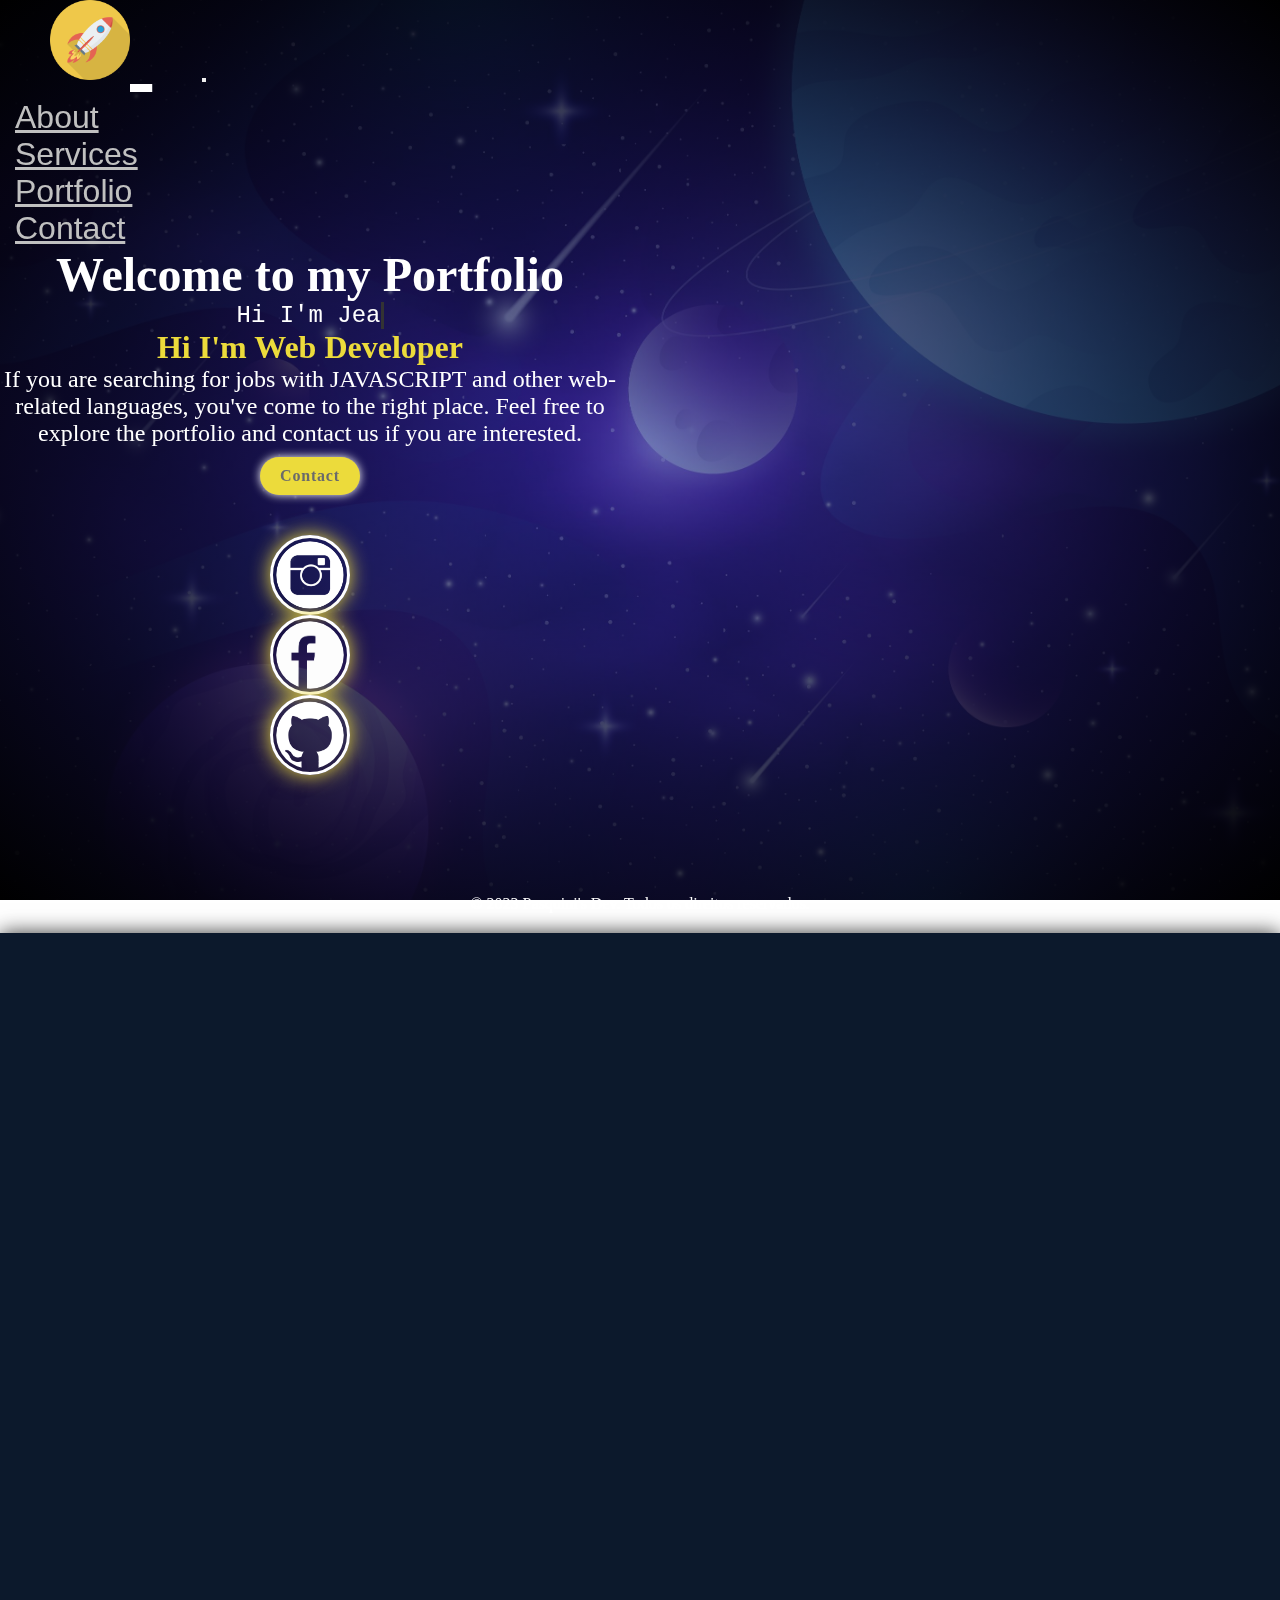
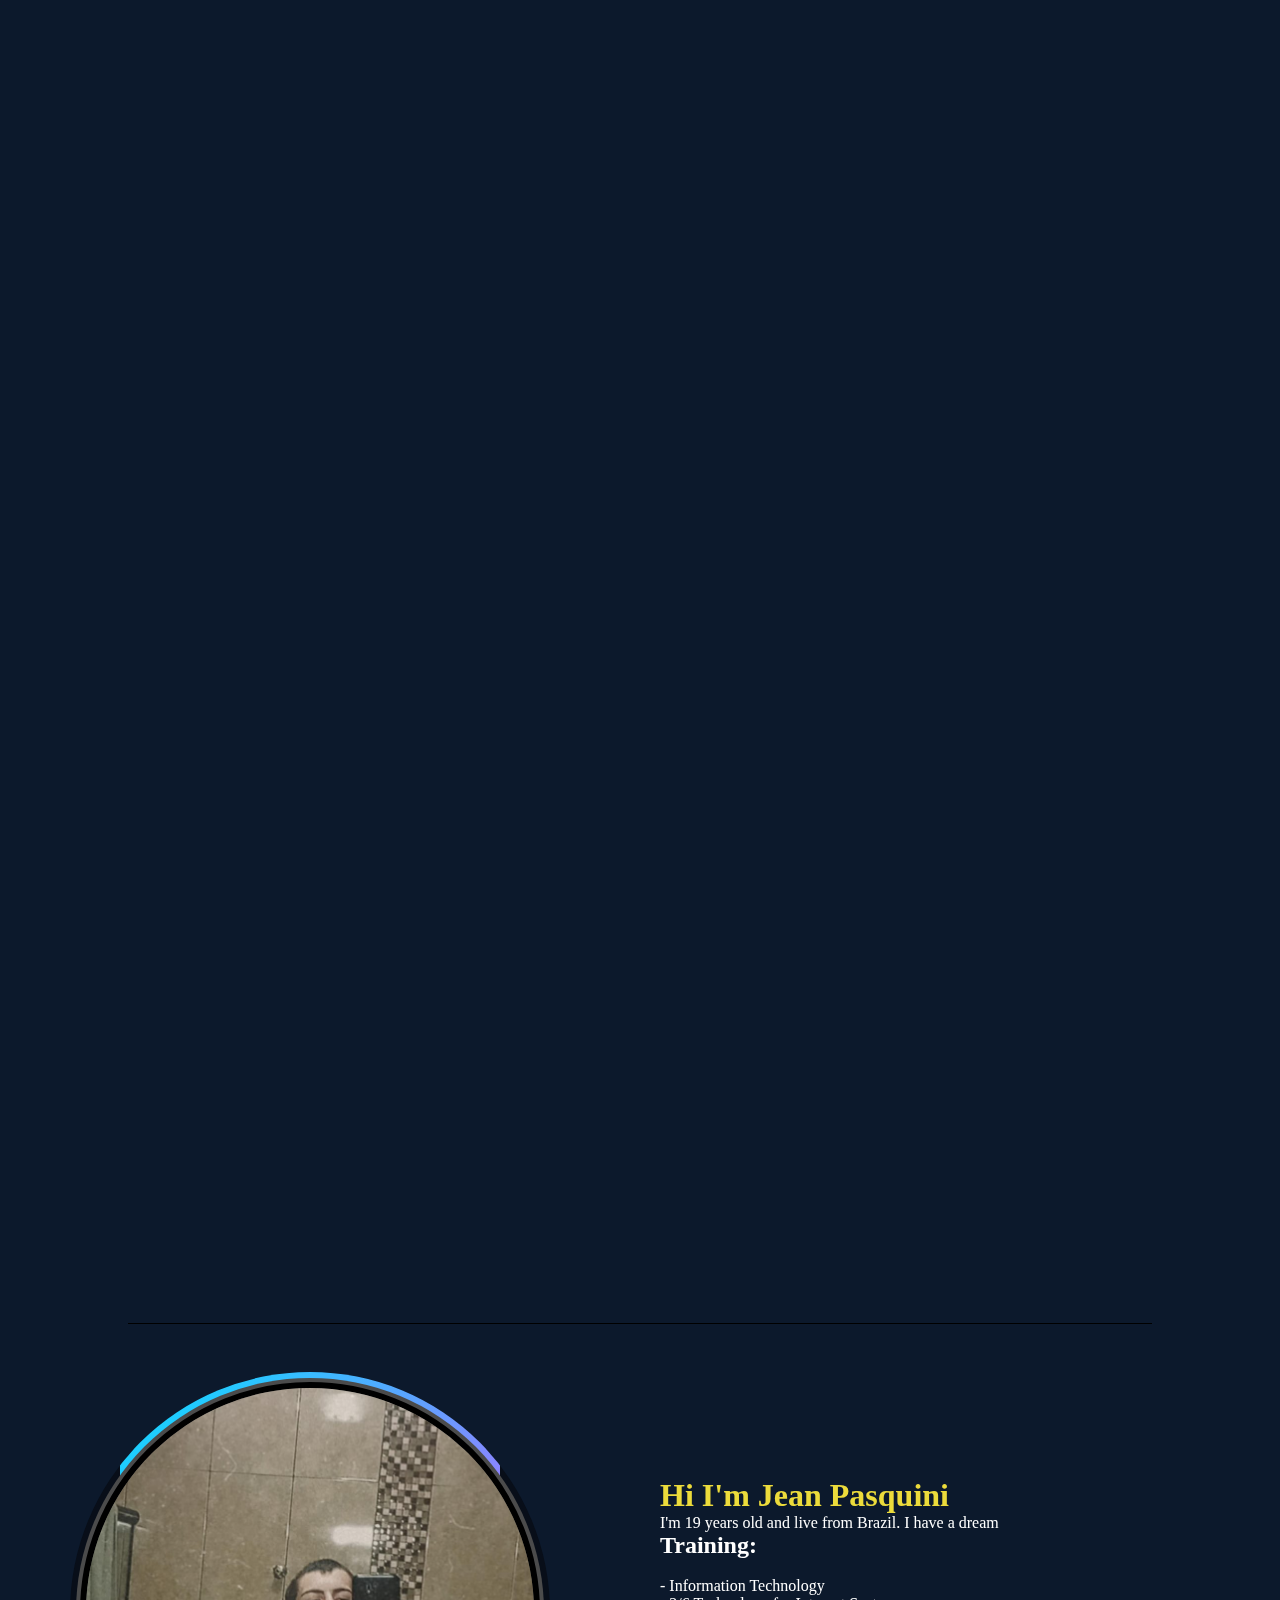
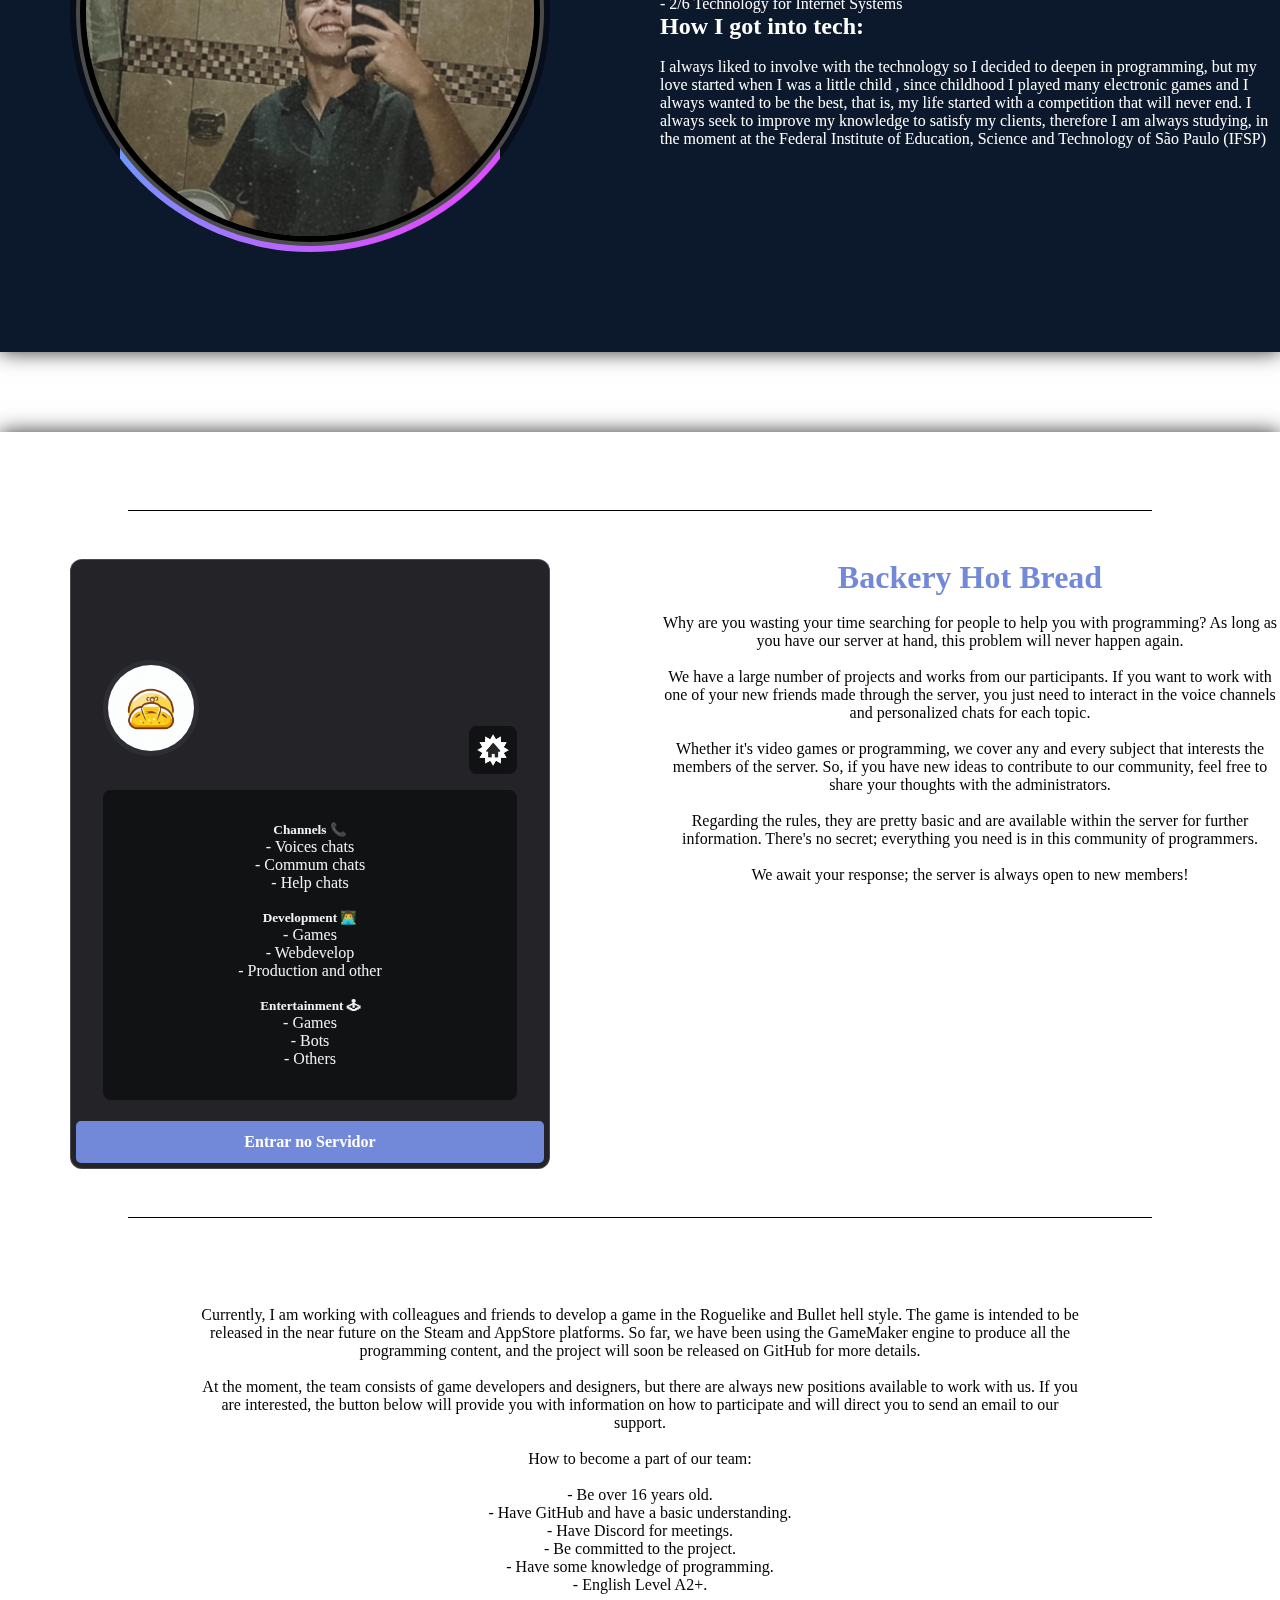
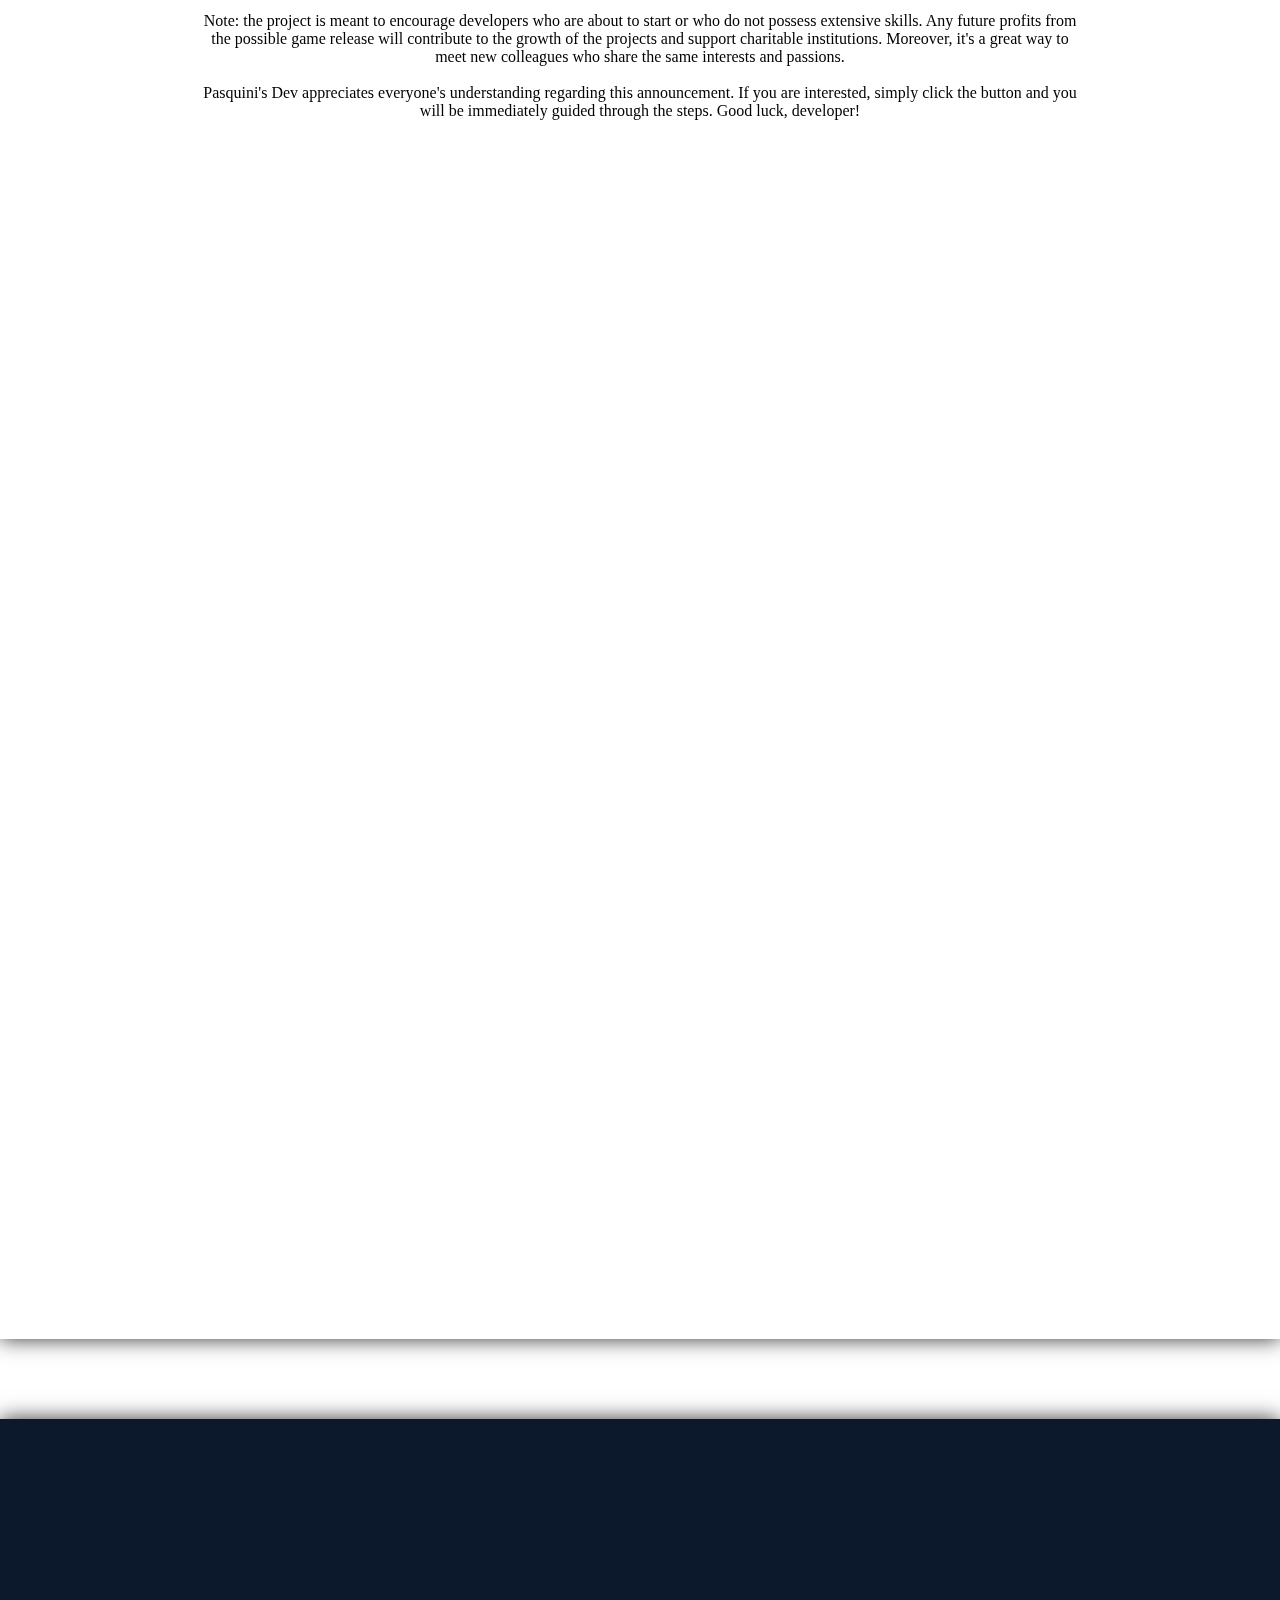
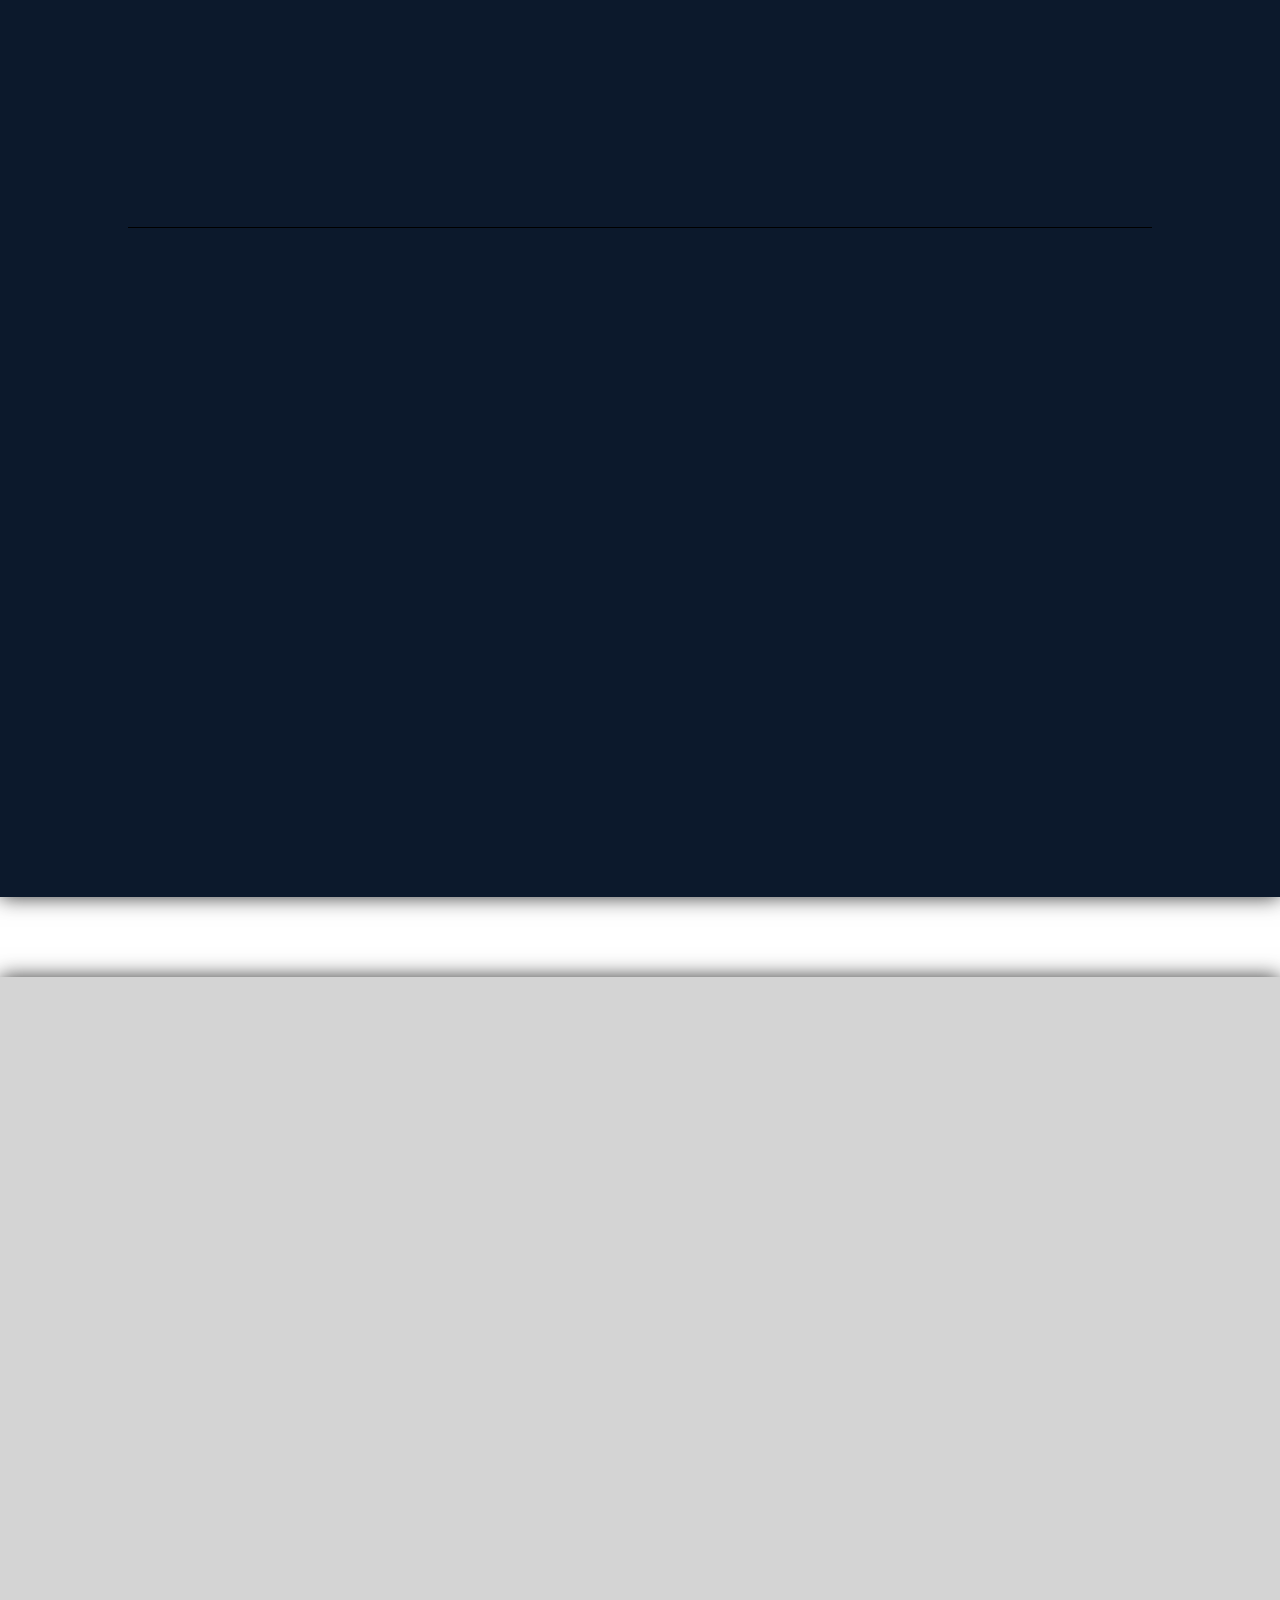
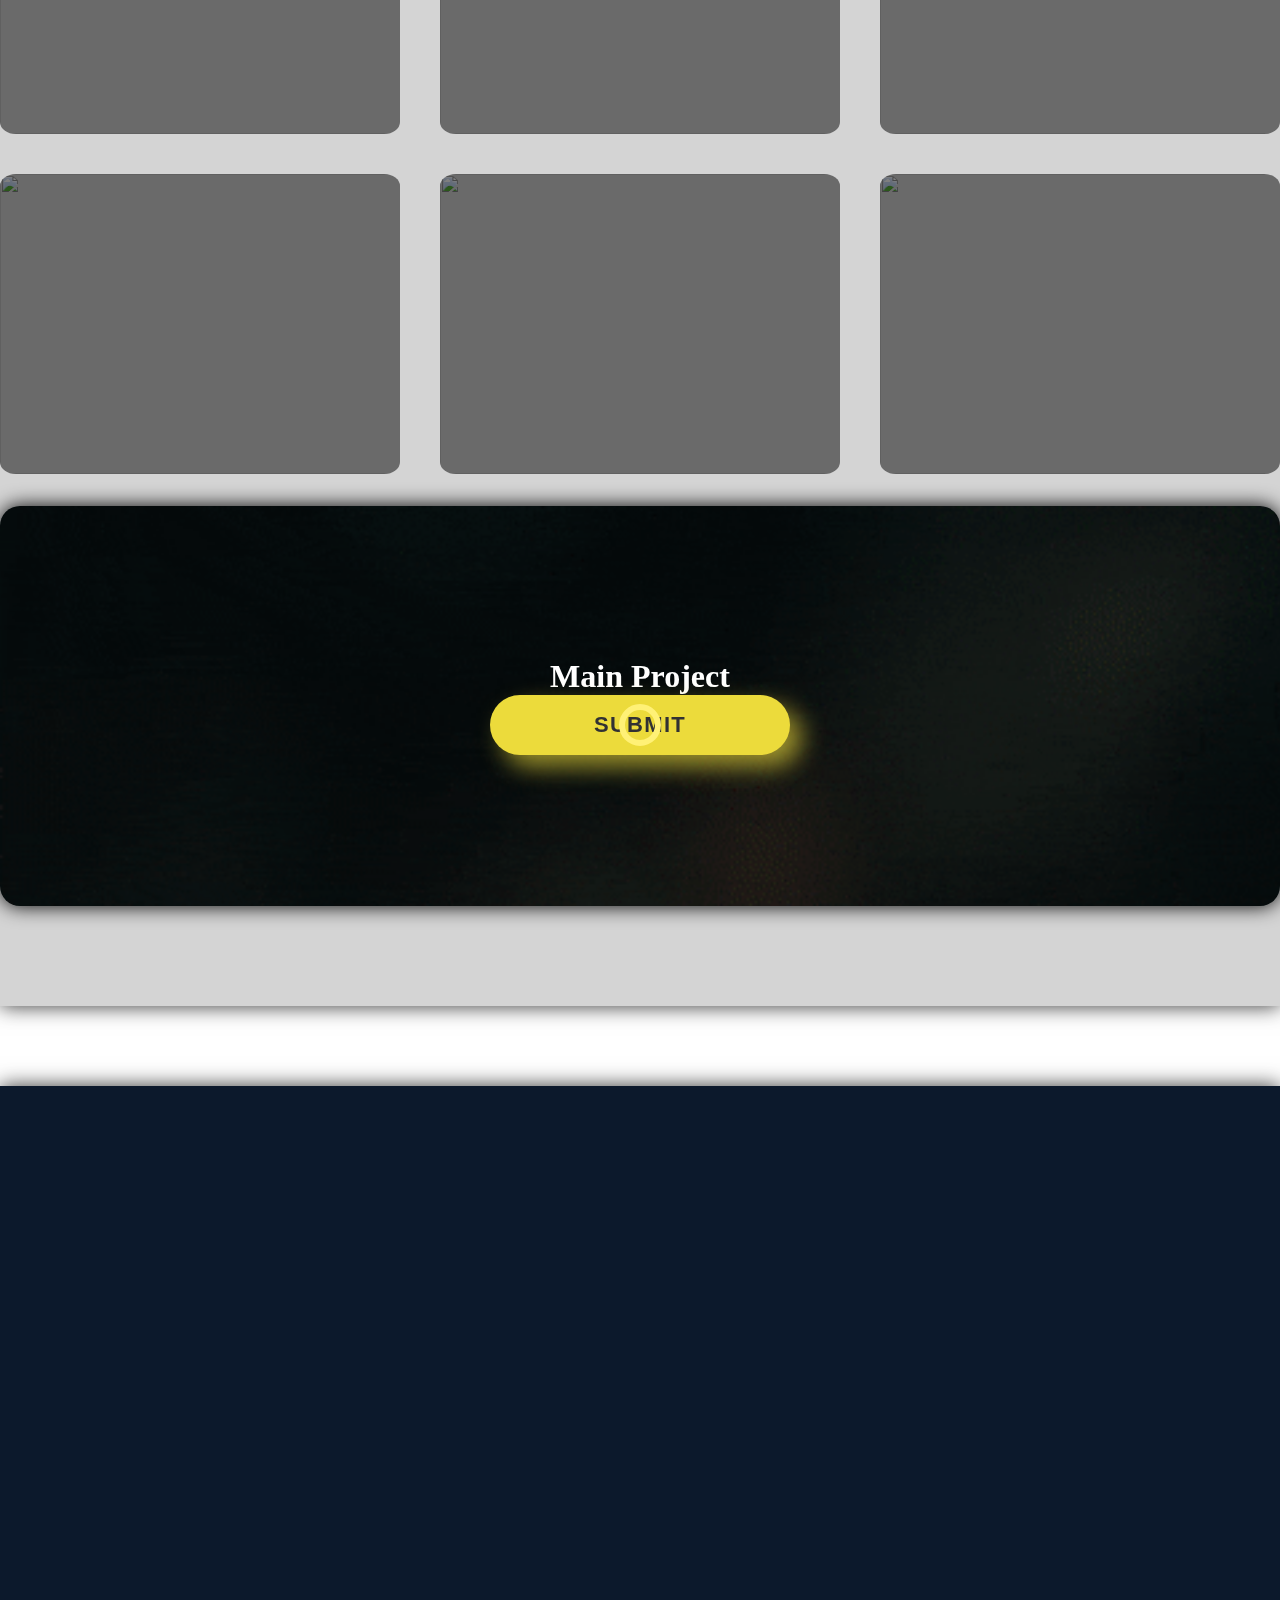
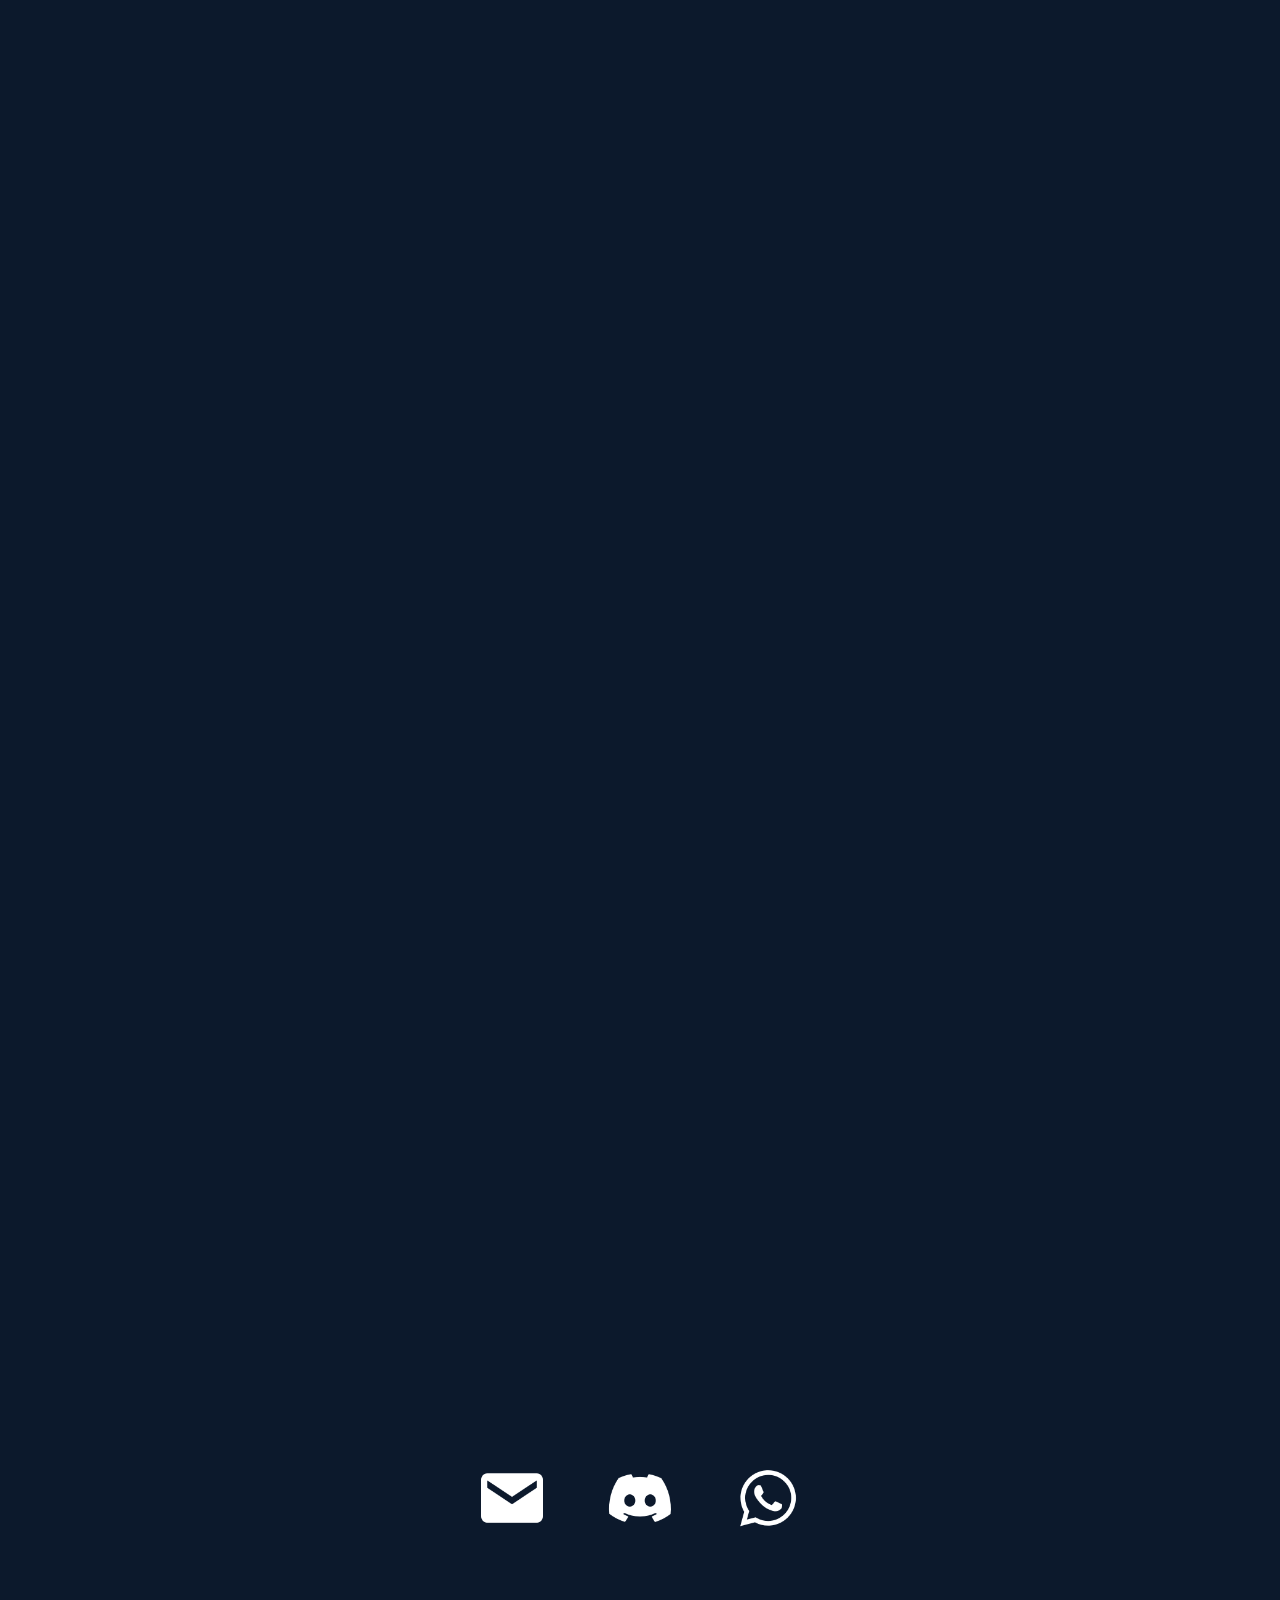
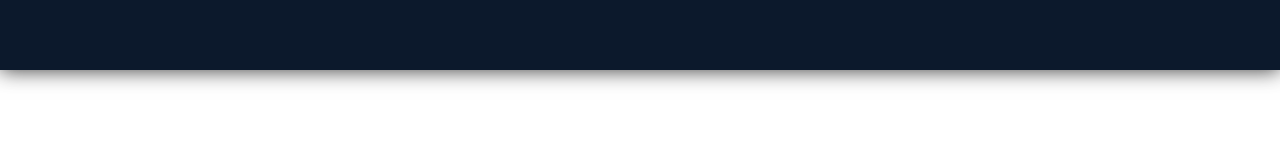
==== index.html @ 3107715a "update 08.08.23" ====
<!DOCTYPE html>
<html lang="en">
<head>
    <meta charset="UTF-8">
    <meta name="viewport" content="width=device-width, initial-scale=1.0">
    <title>Pasquini's Dev</title>
    <link rel="icon" type="image/x-icon" href="images/icone_nav.png">

    <!-- BOOTSTRAP LINKS -->

    <link href="https://cdn.jsdelivr.net/npm/bootstrap@5.3.0/dist/css/bootstrap.min.css" rel="stylesheet" integrity="sha384-9ndCyUaIbzAi2FUVXJi0CjmCapSmO7SnpJef0486qhLnuZ2cdeRhO02iuK6FUUVM" crossorigin="anonymous">
    <script src="https://cdn.jsdelivr.net/npm/bootstrap@5.3.0/dist/js/bootstrap.bundle.min.js" integrity="sha384-geWF76RCwLtnZ8qwWowPQNguL3RmwHVBC9FhGdlKrxdiJJigb/j/68SIy3Te4Bkz" crossorigin="anonymous"></script>

    <!-- BOOTSTRAP LINKS !!!!FINISH!!! -->

    <link rel="stylesheet" href="css/style.css">

</head>
<body>
    
  <div class="space-background"></div>

    <!-- NAVBAR -->

    <nav class="navbar navbar-expand-lg ">
      <div class="container-fluid">
          <a class="navbar-brand" href="#">
            <img src="images/icone_nav.png" width="80em" height="80em" alt="">
          </a>
          <button class="navbar-toggler" type="button" data-bs-toggle="collapse" data-bs-target="#navbarSupportedContent" aria-controls="navbarSupportedContent" aria-expanded="false" aria-label="Toggle navigation">
            <span class="navbar-toggler-icon"></span>
          </button>
        <div class="collapse navbar-collapse navbar-letter" id="navbarSupportedContent">
          <ul class="navbar-nav me-auto mb-2 mb-lg-0">
            <li class="nav-item">
              <a class="nav-link" href="#section1">About</a>
            </li>
            <li class="nav-item">
              <a class="nav-link" href="#section2">Services</a>
            </li>
            <li class="nav-item">
              <a class="nav-link" href="#section3">Portfolio</a>
            </li>
            <li class="nav-item">
              <a class="nav-link" href="#section4">Contact</a>
            </li>
          </ul>
        </div>
      </div>
    </nav>

      <!-- NAVBAR -->

          <!-- CENTER -->
            <div class="container main letter-main">
              <div class="col col-main">
                <h3>Welcome to my Portfolio</h3>
                <div class="typing-effect">
                  <span class="word"></span><span class="cursor"></span>
                </div>
                <h1>Hi I'm Web Developer</h1>
                <p>If you are searching for jobs with JAVASCRIPT and
                other web-related languages, you've come to the right place.
                Feel free to explore the portfolio and contact us if you are interested.
                </p>
                <a class="link-custom" href="#">Contact</a>
              </div>
              <div class="col">
                <img class="main-image"src="https://10xlearning.in/animations/astronaut.gif" alt="">
              </div>
              <div class="col social-midias">
                <div class="d-flex">
                  <img class="custom-nav-social-midias" src="images_logos/instagram.png" width="80em" height="80em" alt="">
                  <img class="custom-nav-social-midias" src="images_logos/facebook.png" width="80em" height="80em" alt="">
                  <img class="custom-nav-social-midias" src="images_logos/github-mark/github-mark-white.png" width="80em" height="80em" alt="">
                </div>
              </div>
            </div>


            </div>

            <footer>
              <!-- Conteúdo do footer -->
              <p>&copy; 2023 Pasquini's Dev. Todos os direitos reservados.</p>
            </footer>
            
            <section id="section1">
              <div class="about">

                <div class="title-about fade-in">
                  <h1 class="first">About</h1><h1 class="second">Me</h1>
                </div>

                <div class="divisao">
                  <div class="divisao-bar">
                  </div>
                </div>
        
                <div class="about-container container">

                  <div class="col">
                    <div class="caixa">
                      <div class="conteudo">
                        <img src="images/creater.jpg" alt="creater">
                        <h2>Pasquini's Dev <br><span>Web Developer</span></h2>
                        <a href="">Hire</a>
                      </div>
                    </div>
                  </div>
                  <div class="col-sm-10">
                    <h1>Hi I'm Jean Pasquini</h1>
                    <p>I'm 19 years old and live from Brazil. I have a dream </p>

                    <h2>Training:</h2> <br>
                    <p>- Information Technology <br>
                      
                    - 2/6 Technology for Internet Systems </p>

                    <h2>How I got into tech:</h2> <br>
                      
                    <p>I always liked to involve with the technology so I decided to deepen in programming, but my love started when I was a little child
                    , since childhood I played many electronic games and I always wanted to be the best, that is, my life started with a competition that will never end.
                    I always seek to improve my knowledge to satisfy my clients, therefore I am always studying, in the moment at the Federal Institute of Education, Science and Technology of São Paulo (IFSP)
                    </p>
                  </div>

                </div>
              </div>
            </section>

            <section id="section">
              <div class="community">

                <div class="title-community fade-in">
                  <img class="discord-image" src="https://miro.medium.com/v2/resize:fit:800/1*_AsB_hCguMYC-wEG2Bidmw.png" alt="">
                </div>

                <div class="divisao">
                  <div class="divisao-bar">
                  </div>
                </div>

                <div class="container discord">

                  <div class="col">
                    <div class="card-container">
              
                      <div id="card" class="card" data-tilt>
                        <div id="banner" class="banner"></div>
                
                        <div class="profile">
                          <div class="profile-picture">
                            <img src="images_logos/padaria.jpg" alt="" srcset="" id="avatar" referrerpolicy="no-referrer" />
                          </div>
                
                          <div class="badge-default">
                            <div class="badge">
                              <img src="images/icone_comunity.png" alt="" referrerpolicy="no-referrer" />
                            </div>
                          </div>
                        </div>
                
                        <div class="info-container">
  
                          <h5>Channels 📞<br></h5>
  
                          - Voices chats <br>
                          - Commum chats <br>
                          - Help chats <br><br>
  
                          <h5>Development 👨‍💻 <br></h5>
  
                          - Games <br>
                          - Webdevelop <br>
                          - Production and other <br><br>
  
                          <h5>Entertainment 🕹 <br></h5>
  
                          - Games <br>
                          - Bots <br>
                          - Others

                      </div>
                        <a href="https://discord.gg/ytWs9kFAdA" class="button discord-button">Entrar no Servidor</a>
                      </div>
                    </div>
                  </div>
                  <div class="col">
                      <h1>Backery Hot Bread</h1><br>
                      <p>Why are you wasting your time searching for people to help you with programming? As long as you have our server at hand, this problem will never happen again.
                      
                        <br><br>
    
                        We have a large number of projects and works from our participants.
                        If you want to work with one of your new friends made through the server, you just need to interact in the voice channels and personalized chats for each topic.
    
                        <br><br>
    
                        Whether it's video games or programming, we cover any and every subject that interests the members of the server.
                        So, if you have new ideas to contribute to our community, feel free to share your thoughts with the administrators.
    
                        <br><br>
    
                        Regarding the rules, they are pretty basic and are available within the server for further information. There's no secret; everything you need is in this community of programmers.
    
                        <br><br>
    
                        We await your response; the server is always open to new members!
                      </p>

                      <img class="img-discord-represent" src="https://barcavision.fcbarcelona.com/wp-content/uploads/2023/06/Discord_01.png" alt="">
                  </div>
                </div>

                <div class="divisao">
                  <div class="divisao-bar">
                  </div>
                </div>

                <div class="container project">
                    <img class="gamemaker-image" src="https://makeindiegames.com.br/wp-content/uploads/2023/03/GameMaker_Logo_BlackTransparent.png" alt="">
                    <div class="main-project-text">
                    <p>Currently, I am working with colleagues and friends to develop a game in the Roguelike and Bullet hell style. The game is intended to be released in the near future on the Steam and AppStore platforms. So far, we have been using the GameMaker engine to produce all the programming content, and the project will soon be released on GitHub for more details. <br><br>

                      At the moment, the team consists of game developers and designers, but there are always new positions available to work with us. If you are interested, the button below will provide you with information on how to participate and will direct you to send an email to our support. <br><br>
                      
                      How to become a part of our team: <br><br>
                      
                      - Be over 16 years old. <br>
                      - Have GitHub and have a basic understanding. <br>
                      - Have Discord for meetings. <br>
                      - Be committed to the project. <br>
                      - Have some knowledge of programming. <br>
                      - English Level A2+.<br><br>

                      Note: the project is meant to encourage developers who are about to start or who do not possess extensive skills. Any future profits from the possible game release will contribute to the growth of the projects and support charitable institutions. Moreover, it's a great way to meet new colleagues who share the same interests and passions. <br><br>
                      
                      Pasquini's Dev appreciates everyone's understanding regarding this announcement. If you are interested, simply click the button and you will be immediately guided through the steps. Good luck, developer!
                    </p>
                  </div>

                  <section id="sectionform" >
                    <div class="title-community fade-in">
                      <h1 class="first">Registration form</h1>
                    </div>
                  </section>

                  <iframe class="google-form" src="https://docs.google.com/forms/d/e/1FAIpQLSdz_N33iq-OBw0CWhuSkDaWetOglJe8rG4VjbtPRsvHfu9P9g/viewform?embedded=true" width="400" height="1200rem" frameborder="0" marginheight="0" marginwidth="0">Carregando…</iframe>

                </div>
                
              </div>

            </section>

            <section id="section2">

            <div class="services">

              <div class="title-services fade-in">
                <h1 class="first">Available</h1><h1 class="second">Services</h1>
              </div>

              <div class="divisao">
                <div class="divisao-bar">
                </div>
              </div>
              
      
              <div class="portfolio-container container">
                  <div class="col image-container fade-in">
                      <img class="img_icones" src="../images/icone_code.png" alt="">
                          <h1>Web Development</h1>
                          <p>Are you ready to take your business to the next level?
                            Let Pasquini be your partner in web development success.
                            Whether you need a new website, an e-commerce platform, or a web application, we have the expertise to make it happen.</p>
      
                          <button class="link-custom" data-bs-toggle="collapse" data-bs-target="#webdevelop">Read More</button>
      
                          <div id="webdevelop" class="collapse">
                            <br>
                              Client-Side Interactivity: JavaScript is primarily known for its ability to provide interactivity to web pages by enabling dynamic content and responsive user interfaces.
                              It allows developers to manipulate HTML and CSS elements, update content, and respond to user interactions without the need to reload the entire page.
                          </div>
                  </div>
                  <div class="col image-container fade-in">
                      <img class="img_icones" src="../images/icone_paint.png" alt="">
                          <h1>Web Designer</h1>
                          <p>At Pasquini's Dev, I believe that the heart of any successful online presence lies in captivating design, seamless user experiences, and innovative solutions.
                             With a passion for creativity and an unwavering commitment to excellence.</p>
      
                          <button class="link-custom" data-bs-toggle="collapse" data-bs-target="#webdesigner">Read More</button>
      
                          <div id="webdesigner" class="collapse">
                              <br>
                              Visual Design: layouts, color schemes, typography, and graphics that enhance the overall look of the website.
                              <br><br>
                              Responsive Design: Adapt and function well on various screen sizes, including desktops, tablets, and smartphones.
      
                          </div>
                  </div>
                  <div class="col image-container fade-in">
                      <img class="img_icones" src="../images/icone_discord.png" alt="">
                          <h1>Discord Bot</h1>
                          <p>Would you wish have your own Bot discord? Let Pasquini program the best bot for you server or Discord community. If want to know more click the button below  </p><br>
      
                          <button class="link-custom" data-bs-toggle="collapse" data-bs-target="#discordbot">Read More</button>
      
                          <div id="discordbot" class="collapse">
                              <br>
                              Interactive bot: The bot will talk with members and people at server or Discord community. 
                              With commands is possible to send pictures or memes.
      
                              <br><br>
      
                              Segurity: The bot will control people that enter and left the server or Discord community.
                              Furthermore, will give specific permissions according to your role.
      
                              <br><br>
      
                              Updating...
                          </div>
                  </div>
              </div>
          </div>
        </section>

        <section id="section3">
          <div class="portfolio letter-porfolio ">

            <div class="title-portfolio fade-in">
              <h1 class="first">Latest</h1><h1 class="second">Projects</h1>
            </div>

            <div class="divisao">
              <div class="divisao-bar">
              </div>
            </div>
      
              <div class="portfolio-container-port container">
                  <div class="col col-portfolio image-container-porfolio"><img src="http://www.formacerta.com.br/blog/wp-content/uploads/2018/04/web-1.png" alt="">
                      <div class="overlay">
                          <h1>WEB Designer</h1>
                          <p>In my Instragram I have a lot of types of Web Designer and projects with Games Concepts, there
                              I show a little about of my work. The link below will forward it to them</p>
                              <a href="https://github.com/JeanPasquini">
                                  <img src="../images/icone_link.png" alt="Imagem">
                              </a>
                      </div>
                  </div>
                  <div class="col col-portfolio image-container-porfolio"><img src="https://img.olhardigital.com.br/wp-content/uploads/2020/09/20200924020927.jpg" alt="">
                      <div class="overlay">
                          <h1>Coding JS | C#</h1>
                          <p>There are many types of projects that I realized in my GitHub. Software for companies to use in production and little games with JS (JavaScript) . The link below will forward it to them</p>
                          <a href="https://github.com/JeanPasquini">
                              <img src="../images/icone_link.png" alt="Imagem">
                          </a>
                      </div>
                  </div>
                  <div class="col col-portfolio image-container-porfolio"><img src="https://alpinista.com.br/wp-content/uploads/banco-de-dados.jpg" alt="">
                      <div class="overlay">
                          <h1>Database SQL | PHP </h1>
                          <p>Make any type of Database, relation with data for your software or website. The link below will forward it to them</p>
                          <a href="https://github.com/JeanPasquini">
                              <img src="../images/icone_link.png" alt="Imagem">
                          </a>
                      </div>
                  </div>
                  <div class="col col-portfolio image-container-porfolio"><img src="https://img.freepik.com/vetores-gratis/aviso-amarelo-com-listras-pretas_1017-30752.jpg" alt="">
                    <div class="overlay">
                        <h1>Construction</h1>
                        <p>There are more things but it will add in a near future. Case if you want to visit other projects, the link below will forward it to them</p>
                            <a href="https://github.com/JeanPasquini">
                                <img src="../images/icone_link.png" alt="Imagem">
                            </a>
                    </div>
                  </div>
                  <div class="col col-portfolio image-container-porfolio"><img src="https://img.freepik.com/vetores-gratis/aviso-amarelo-com-listras-pretas_1017-30752.jpg" alt="">
                    <div class="overlay">
                        <h1>Construction</h1>
                        <p>There are more things but it will add in a near future. Case if you want to visit other projects, the link below will forward it to them</p>
                            <a href="https://github.com/JeanPasquini">
                                <img src="../images/icone_link.png" alt="Imagem">
                            </a>
                    </div>
                  </div>
                  <div class="col col-portfolio image-container-porfolio"><img src="https://img.freepik.com/vetores-gratis/aviso-amarelo-com-listras-pretas_1017-30752.jpg" alt="">
                    <div class="overlay">
                        <h1>Construction</h1>
                        <p>There are more things but it will add in a near future. Case if you want to visit other projects, the link below will forward it to them</p>
                            <a href="https://github.com/JeanPasquini">
                                <img src="../images/icone_link.png" alt="Imagem">
                            </a>
                    </div>
                  </div>
              </div>
              <div class="container main-portfolio">
                <div class="image-container-main">
                  <img src="images/game-maker.gif" alt="Imagem de Fundo">
                  <div class="overlay-main">
                      <div class="wrap">
                        <h1>Main Project</h1>
                        <a href="#sectionform"><button class="button">Submit</button></a>
                      </div>
                  </div>
                </div>
              </div>
          </div>
        
      </section>

      <section id="section4">
        <div class="contact letter-contact ">

          <div class="title-contact fade-in">
            <h1 class="first">Cont</h1><h1 class="second">act</h1>
          </div>

          

            <div class="center">
              <a href="mailto:pasquinijean@hotmail.com?subject=Services%20to%20Pasquini's%20Dev&body=Hi%20Pasquini%2C%20I%20would%20like%20to%20know%20about%20(!%22The%20service%22!)."><img class="custom-nav-social-midias-contact" src="[data-uri]"/></a> 
              <a href=""><img class="custom-nav-social-midias-contact" src="[data-uri]"/></a> 
              <a href="https://api.whatsapp.com/send?phone=5519995296233"><img class="custom-nav-social-midias-contact" src="[data-uri]"/></a> 
            </div>

        </div>
      </div>
    </section>
    

        
                
          <!-- CENTER -->
        <script src="js/script.js"></script>
        <script src="js/script_button.js"></script>
        <script src="js/script_navbar.js"></script>
</body>
</html>
---- css/style.css ----
*{
    margin: 0;
    padding: 0;
    box-sizing: border-box;
}

body{
    color: white;
    min-width: 380px;
}

.back-to-top-btn {
    display: none;
    position: fixed;
    bottom: 20px;
    right: 20px;
    padding: 10px 15px;
    background-color: #0c192c;
    color: #fff;
    border: solid 1;
    cursor: pointer;
    opacity: 0;
    transition: opacity 0.3s ease-in-out;

    border-radius: 50%;

    display: flex;
    align-items: center;
    
    padding: 0.2em;
    
  }
  
  .back-to-top-btn.show {
    display: block;
    opacity: 1;
  }

.space-background {
    position: fixed;
    top: 0;
    left: 0;
    width: 100%;
    height: 100%;
    background: radial-gradient(ellipse at center, #111 0%, #000 100%);
    z-index: -1;
}

.space-background::after {
    content: "";
    position: absolute;
    top: 0;
    left: 0;
    width: 100%;
    height: 100%;
    background-color: #000;
    background-image: radial-gradient(ellipse at center, rgba(22, 33, 133, 0.575) 0%, rgba(0, 0, 0, 1) 100%), 
                      url('../images/background.jpg');
    background-size: cover;
    background-repeat: no-repeat;
    background-attachment: fixed;
    opacity: 1;
    animation: animateSpace 20s linear infinite; /* Ajuste a duração (30s) conforme necessário */
}

@keyframes animateSpace {
    0% {
        transform: scale(1);
    }
    50% {
        transform: scale(1.1);
    }
    100% {
        transform: scale(1);
    }
}

.typing-effect {
    font-family: monospace;
    font-size: 24px;
  }
  
  .cursor {
    border-right: 3px solid #333; /* Linha vertical simulando o cursor */
    animation: blink-caret 0.5s step-end infinite;
  }
  
  @keyframes blink-caret {
    from, to { border-color: transparent; }
    50% { border-color: #333; }
  }

  .fade-in {
    opacity: 0;
  }
  
  .fade-in.appear {
    opacity: 1;
    animation: fadeInAnimation 1s ease-out;
  }
  
  @keyframes fadeInAnimation {
    from {
      opacity: 0;
      transform: translateY(20px);
    }
    to {
      opacity: 1;
      transform: translateY(0);
    }
  }

.col{
    text-align: center;

    display: flex;
    align-items: center;
    justify-content: center;
    flex-direction: column;
}

.navbar-brand{
    color:  #ffffff ;
    font-family: 'Gill Sans', 'Gill Sans MT', Calibri, 'Trebuchet MS', sans-serif;
    font-size: 5em;

    margin: 0 50px;
}

.navbar-brand:hover{
    color:  #ffffff;
}

.navbar .navbar-nav a{
    color: #C0C0C0;

    margin: 0 15px;

    font-family: 'Gill Sans', 'Gill Sans MT', Calibri, 'Trebuchet MS', sans-serif;
    
}

.navbar .navbar-nav a:hover{
    color: #ecdb3b;
    
}

.navbar-letter{
    font-size: 2em;
}

.exibir{
    width: 100%;
    display: flex;
    justify-content: center;
    align-items: center;
}

.caixa{
    position: relative;
    width: 30rem;
    height: 30rem;
    background: rgba(04, 03, 05,.5);
    border-radius: 50%;
    overflow: hidden;
}

.caixa::before{
    content: '';
    position: absolute;
    inset: -10px 50px;
    background: linear-gradient(315deg, #f83cff, #00e1ff);
    transition: .5s;
    animation: animar 4s linear infinite;
}

@keyframes animar {
    0%{
        transform:rotate(0deg);
    }
    100%{
        transform:rotate(360deg);
    }
}

.caixa:hover::before {
    inset: -20px 0px;
}

.caixa::after{
    content:'';
    position: absolute;
    inset: 6px;
    background: #4b4b4b;
    border-radius: 50%;
    z-index: 1;
}

.conteudo{
    position: absolute;
    inset: 10px;
    border: 6px solid black;
    z-index: 2;
    border-radius: 50%;
    overflow: hidden;
    display: flex;
    justify-content: center;
    align-items: center;
    flex-direction: column;
    gap: 5px;
    user-select: none;
}

.conteudo img{
    position: absolute;
    top: 0;
    left: 0;
    width: 100%;
    height: 100%;
    object-fit: cover;
    transition: .5s;
    pointer-events: none;
}

.caixa:hover .conteudo img{
    opacity: 0;

}

.conteudo h2{
    font-size: 1.5em;
    text-align: center;
    color: white;
    font-weight: 600;
    letter-spacing: .05em;
}

.conteudo h2 span{
    font-weight: 300;
    font-size: .75em;
}

.conteudo a{
    margin-top: 10px;
    background: white;
    padding: 10px 20px;
    border-radius: 25px;
    color: #6b6b6b;
    font-size: 1em;
    letter-spacing: .05em;
    text-decoration: none;
    transition: .05s;
    font-weight: 600;
}

.conteudo a:hover{
    letter-spacing: .2em;
}

.letter-main h3{
    font-size: 3rem;
}

.letter-main h1{
    font-size: 2rem;
    color: #ecdb3b;
}

.letter-main p{
    font-size: 1.5rem;
}

.main .custom-nav-social-midias{
    border: solid 3px white;
    border-radius: 50%;
    box-shadow: 0 0 20px #ecdb3b;

    display: flex;
    align-items: center;
    
    padding: 0.2em;
    margin: 0 1.5em;
}

.main .custom-nav-social-midias:hover{
    scale: 1.30;
}

.col-main a{
    margin-top: 10px;
    background: #ecdb3b;
    padding: 10px 20px;
    border-radius: 25px;
    box-shadow: 0 0 10px #ffffff;
    color: #6b6b6b;
    font-size: 1em;
    letter-spacing: .05em;
    text-decoration: none;
    transition: .05s;
    font-weight: 600;
}

.col-main a:hover{
    letter-spacing: .2em;
}

.container{
    display: grid;
    grid-template-columns: repeat(2,1fr);
    align-items: center;
    gap: 2.5rem;
  }

  @media screen and (max-width: 992px) {

    .container{
        margin-top: 0px;

        grid-template-columns: repeat(1,1fr);
    }

    .main{
      display: flex;
      flex-direction: column;
    }

    .main-image{
      width: 20rem;
    }

    .caixa{
      width: 20rem;
      height: 20rem;
    }
  }
  

  .social-midias{
    margin-bottom: 100px;
  }

  .about{
    background: #0c192c;
    color: white;
    width: 100%;
    padding: 100px 0;

    box-shadow: 0 0 20px rgba(0, 0, 0, 0.8);

    margin-bottom: 5rem;
  }

  .about h1{
    color: #ecdb3b;
  }

  .about-letter-h1{
    font-size: 2em;
    text-align: center;
  }

  .about-letter-p{
    font-size: 50em;
    text-align: center;
  }

.title-about{
    font-size: 50em;
    text-align: center;
    margin-bottom: 50px;

    display: flex;
    justify-content: center;
}

.title-about h1{
    margin: 0 5px;
}

.title-about .first{
    color: #fff;
}

.title-about .second{
    color: #ecdb3b;
}

.typing-effect-about{
    font-family: monospace;
    font-size: 24px;
    border-right: 3px solid #333; /* Linha vertical simulando o cursor */
    white-space: nowrap;
    overflow: hidden;
    animation: typing 2s steps(30, end), blink-caret 0.5s step-end infinite;
  }
  
  @keyframes typing {
    from { width: 0; }
    to { width: 100%; }
  }
  
  @keyframes blink-caret {
    from, to { border-color: transparent; }
    50% { border-color: #333; }
  }

  .services{
    background: #0c192c;
    color: white;
    display: flex;
    flex-direction: column;
    width: 100%;
    padding: 100px 0;

    box-shadow: 0 0 20px rgba(0, 0, 0, 0.8);

    margin-bottom: 5rem;
  }

  .image-container {

    padding: 10px 10px;
    text-align: center;
    background-color: #08111f;
    border-radius: 4%;
    
    transition: 0.5s;
  }

  .image-container:hover {

    border: solid 3px #ecdb3b;
    scale: 1.05;
  }

  .portfolio-container{
    display: grid;
    grid-template-columns: repeat(3,1fr);
    gap: 2.5rem;
  }

  @media screen and (max-width: 992px) {
    .custom-nav-social-midias {
      border-radius: 50%;
    }

    .container{
        margin-top: 0px;
    }

    .portfolio-container{
        grid-template-columns: repeat(1,1fr);
      }
  }

  .portfolio{
    background-color: var(--second-bg-color);
  }

  .portfolio h2{
    margin-bottom: 4rem;
  }

  .img_icones{
    width: 10rem;
    height: 10rem;
    
    padding: 0.2em;
  }

  .link-custom{
    margin-top: 10px;
    background: #ecdb3b;
    padding: 10px 20px;
    border-radius: 25px;
    box-shadow: 0 0 5px #ecdb3b;
    color: #6b6b6b;
    font-size: 1em;
    letter-spacing: .05em;
    text-decoration: none;
    transition: .05s;
    font-weight: 600;
}

.link-custom:hover{
    letter-spacing: .2em;
}

  .services-letter-h1{
    font-size: 2em;
    text-align: center;
  }

  .services-letter-p{
    font-size: 50em;
    text-align: center;
  }

.title-services{
    font-size: 50em;
    text-align: center;
    margin-bottom: 20px;

    display: flex;
    justify-content: center;
}

.title-services h1{
    margin: 0 5px;
}

.title-services .first{
    color: #fff;
}

.title-services .second{
    color: #ecdb3b;
}

.portfolio{
    background: #d4d4d4;
    color: white;
    display: flex;
    flex-direction: column;
    width: 100%;
    padding: 100px 0;

    box-shadow: 0 0 20px rgba(0, 0, 0, 0.8);

    margin-bottom: 5rem;
}

.col-portfolio img{
    width: 600px;
    height: 300px;
    object-fit: cover;
    border-radius: 2%;
}

.image-container-porfolio{
    position: relative;
    display: inline-block;
    overflow: hidden;

    text-align: center;
    border-radius: 4%;
    
  }
  
  .image-container-porfolio::before {
    content: "";
    position: absolute;
    top: 0;
    left: 0;
    width: 100%;
    height: 100%;
    background-color: rgba(0, 0, 0, 0.5); /* Define uma cor escura usando RGBA (RGB + canal alpha) */
    opacity: 1; /* Define a opacidade inicial para a imagem ser mais escura */
    transition: opacity 0.3s ease; /* Adiciona uma transição suave para a mudança de opacidade */
  }
  
  .image-container-porfolio:hover::before {
    opacity: 0.8; /* Altera a opacidade quando o mouse está sobre a imagem, tornando-a mais clara */
  }
  
  .image-container-porfolio img {
    max-width: 100%;
    display: block;
  }

  .overlay {
    position: absolute;
    top: 100%; /* Inicialmente, o overlay estará escondido abaixo do container */
    left: 0;
    width: 100%;
    height: 100%;
    background: linear-gradient(rgba(0, 0, 0, 0),rgba(0, 0, 0, 0.651));
    color: #fff;
    padding: 20px;
    transition: top 0.5s ease; /* Adiciona uma transição suave para a animação */
  }
  
  .image-container-porfolio:hover .overlay {
    top: 0; /* Quando o mouse está sobre a imagem, o overlay sobe e se torna visível */
  }

  .overlay img{
    width:64px;
    height: 64px;

    border: solid 2px white;
    border-radius: 50%;
    box-shadow: 0 0 20px #ffffff;

    display: flex;
    align-items: center;
    
    padding: 0.2em;
  }

  .portfolio-container-port{
    display: grid;
    grid-template-columns: repeat(3,1fr);
    align-items: center;
    gap: 2.5rem;
  }

  @media screen and (max-width: 1200px) {
    .portfolio-container-port{
        grid-template-columns: repeat(2,1fr);
      }
}

  @media screen and (max-width: 700px) {
    .portfolio-container-port{
        grid-template-columns: repeat(1,1fr);
      }
  }

  .letter-porfolio a{
    display: flex;
    align-items: center;
    justify-content: center;
  }

  .title-portfolio{
    font-size: 50em;
    text-align: center;
    margin-bottom: 20px;

    display: flex;
    justify-content: center;
}

.title-portfolio h1{
    margin: 0 5px;
}

.title-portfolio .first{
    color:#08111f;
}

.title-portfolio .second{
    color: #ecdb3b;
}

.main-portfolio{
  margin-top: 2rem;

  display: flex;
  justify-content: center;
  align-items: center;
  
}

.main-portfolio .image-container-main {
  position: relative;
  width: 100rem;
  height: 25rem;
  overflow: hidden;
  border-radius: 20px;
  box-shadow: 0 0 20px #000000;

  transition: 0.5s;
}

.main-portfolio .image-container-main:hover{
  border: solid 5px #fdff82;
  box-shadow: 0 0 30px #ecdb3b;
}

.main-portfolio .image-container-main img {
  width: 100rem;
  height: 25rem;
  object-fit:cover;
}

.main-portfolio .overlay-main {
  position: absolute;
  top: 50%;
  left: 50%;
  transform: translate(-50%, -50%);
  background-color: rgba(0, 0, 0, 0.5);
  color: white;
  width: 100%;
  height: 100%;

  display: flex;
  flex-direction: column;
  justify-content: center;
  align-items: center;

  border-radius: 0%;


  text-align: center;
}

.main-portfolio .overlay-main a {
  text-decoration: none;
}

.contact{
  background: #0c192c;
  color: white;
  display: flex;
  flex-direction: column;
  width: 100%;
  padding: 100px 0;

  box-shadow: 0 0 20px rgba(0, 0, 0, 0.8);

  margin-bottom: 5rem;
}

.letter-contact a{
  display: flex;
  align-items: center;
  justify-content: center;
}

.title-contact{
  font-size: 50em;
  text-align: center;

  display: flex;
  justify-content: center;
}

.title-contact h1{
}

.title-contact .first{
  color:#ffffff;
}

.title-contact .second{
  color: #ecdb3b;
}

.contact form{
  margin: 0 auto;
}

.center{
  display: flex;
  justify-content: center;
  align-items: center;

  margin: 2rem 10rem;
}

.custom-nav-social-midias-contact{
  display: flex;
  align-items: center;
  
  padding: 0.2em;
  margin: 0 1.5em;

  width: 5rem;
}

.custom-nav-social-midias-contact:hover{
  scale: 1.30;
}

footer {
    color: #fff;
    text-align: center;
    padding: 20px;
    bottom: 0;
    left: 0;
    width: 100%;
  }

  .community{
    background: #ffffff;
    color: white;
    width: 100%;
    padding: 30px 0;
  
    box-shadow: 0 0 20px rgba(0, 0, 0, 0.8);
  
    margin-bottom: 5rem;
  }
  
  @import url("https://fonts.googleapis.com/css2?family=Poppins:wght@400;500;700&display=swap");
  
  :root {
    --bg: #2c2e33;
    --bg-card: #232328;
    --bg-card-info: #111214;
    --text-color: #f1f1f1;
    --green: #57f287;
    --red: #ed4245;
    --blue: #5865f2;
    --pink: #eb459e;
    --yellow: #fee75c;
  }

  .divisao {
    display: flex;
    justify-content: center;
    margin: 3rem 0;
  }

  .divisao-bar {
    border-top: 1px solid #000; /* ou use border-bottom para uma linha abaixo do conteúdo */
    display: flex;
    justify-content: center;
    width: 80%;
  }

  .title-community{
    display: flex;
    justify-content: center;
    margin-bottom: 2rem;
  }
  
  .img-discord-represent{
    width: 28rem;
  }

  .discord-image{
    width: 35rem;
    display: flex;
    justify-content: center;
    align-items: center;
  }

  .discord{
    display: grid;
    grid-template-columns: repeat(2,1fr);
    align-items: flex-start;
  }
  
  .discord .card-container {
    width: 30rem;
  }

  @media screen and (max-width: 1000px) {
    
    .discord{
      grid-template-columns: repeat(1,1fr);
    }
  
    .discord footer {
      margin-top: 2rem;
    }
  }

  @media screen and (max-width: 550px) {
    .discord .card-container{
        width: 20rem;
      }

      .discord-image{
        width: 23rem;
      }

      .img-discord-represent{
        width: 20rem;
      }
  }
  
  .discord input {
    width: 100%;
    background-color: var(--bg-card);
    border: 1px solid rgba(255, 255, 255, 0.18);
    border-radius: 8px;
    padding: 0.8rem;
    color: var(--text-color);
    font-size: 1rem;
  }
  
  .discord header {
    display: flex;
    justify-content: center;
    align-items: center;
    width: 100%;
    background-color: var(--blue);
    height: 5rem;
    font-size: 2.5rem;
    gap: 1rem;
  }
  
  .discord button {
    background-color: var(--blue);
    border: none;
    color: var(--text-color);
    font-weight: 500;
    padding: 0.9rem;
    border-radius: 8px;
    cursor: pointer;
    transition: 0.5s;
  }
  
  .discord a {
    text-decoration: none;
    color: var(--text-color);
  }
  
  .discord .card {
    display: flex;
    max-width: 50rem;
    flex-direction: column;
    backdrop-filter: blur(16px) saturate(180%);
    -webkit-backdrop-filter: blur(16px) saturate(180%);
    background-color: var(--bg-card);
    border-radius: 12px;
    border: 1px solid rgba(255, 255, 255, 0.18);
  }
  
  .discord .banner {
    background-image: url("https://i.gifer.com/6FcF.gif");
    background-size: cover;
    background-position: center;
    background-repeat: no-repeat;
    width: 100%;
    height: 150px;
    border-radius: 12px 12px 0 0;
  }
  
  .discord .profile {
    display: flex;
    justify-content: space-between;
    align-items: center;
    padding: 0 2rem;
    margin-top: 1rem;
  }
  
  .discord .profile-picture img {
    position: absolute;
    top: 100px;
    width: 6rem;
    height: 6rem;
    border-radius: 50%;
    border: 5px solid var(--bg);
  }
  
  .discord .badge {
    display: flex;
    background-color: var(--bg-card-info);
    padding: 0.5rem;
    border-radius: 8px;
  }
  
  .discord .badge-default {
    display: flex;
    gap: 1rem;
  }
  
  .discord .badge img {
    width: 2rem;
    height: 2rem;
  }
  
  .discord .info-container {
    display: flex;
    flex-direction: column;
    color: var(--text-color);
    background-color: var(--bg-card-info);
    padding: 2rem;
    margin: 1rem 2rem;
    border-radius: 8px;
  }
  
  .discord .info {
    display: flex;
    align-items: center;
    gap: 0.3rem;
  }
  
  .discord i {
    font-weight: 700;
  }
  
  .discord #id {
    color: var(--blue);
  }
  
  .discord #user {
    overflow: hidden;
    white-space: nowrap;
    text-overflow: ellipsis;
    color: var(--pink);
  }
  
  .discord #account {
    color: var(--green);
  }
  
  .discord .info-container button {
    display: flex;
    justify-content: center;
    align-items: center;
    gap: 0.8rem;
    margin-top: 2rem;
  }
  
  .discord button i {
    font-size: 1rem;
  }
  
  .discord button:hover {
    background-color: hsl(235, 86%, 65%, 0.8);
  }
  
  .discord footer {
    text-align: center;
  }
  
  @media screen and (min-width: 768px) {
    .discord .card {
      width: 100%;
    }
  
    .discord footer {
      margin-top: 2rem;
    }
  }

  .discord .button {
    display: inline-block;
    padding: 12px 20px;
    margin: 5px;
    border: none;
    border-radius: 5px;
    font-size: 16px;
    font-weight: bold;
    text-align: center;
    text-decoration: none;
    color: #fff;
    cursor: pointer;
    transition: background-color 0.3s ease;
  }
  
  /* Estilo para o botão "Entrar no Servidor" */
  .discord .discord-button {
    background-color: #7289DA;
  }
  
  /* Estilo quando o cursor passa sobre o botão */
  .discord .button:hover {
    background-color: #677BC4;
  }
  
  /* Estilo quando o botão é clicado */
  .discord .button:active {
    background-color: #4E6AA7;
  }

  .discord h1{
    color: #7289da;
  }

  .discord p{
    color: #000;
  }
  
  .title-community .first{
    color:#08111f;
}

.portfolio .wrap {
  height: 100%;
  display: flex;
  align-items: center;
  justify-content: center;
  flex-direction: column;
}

.portfolio .button {
  min-width: 300px;
  min-height: 60px;
  font-family: 'Nunito', sans-serif;
  font-size: 22px;
  text-transform: uppercase;
  letter-spacing: 1.3px;
  font-weight: 700;
  color: #313133;
  background: #4FD1C5;
background: rgba(236, 219, 59,1);
  border: none;
  border-radius: 1000px;
  box-shadow: 12px 12px 24px rgba(236, 219, 59,.64);
  transition: all 0.3s ease-in-out 0s;
  cursor: pointer;
  outline: none;
  position: relative;
  padding: 10px;

  
  }

  .portfolio button::before {
  content: '';
  border-radius: 1000px;
  min-width: calc(300px + 12px);
  min-height: calc(60px + 12px);
  border: 6px solid #ffffff;
  box-shadow: 0 0 60px #0c192c;
  position: absolute;
  top: 50%;
  left: 50%;
  transform: translate(-50%, -50%);
  opacity: 0;
  transition: all .3s ease-in-out 0s;
}

.portfolio .button:hover, .portfolio .button:focus {
  color: #ffffff;
  transform: translateY(-6px);
}

.portfolio button:hover::before, .portfolio button:focus::before {
  opacity: 1;
}

.portfolio button::after {
  content: '';
  width: 30px; height: 30px;
  border-radius: 100%;
  border: 6px solid #fff176;
  position: absolute;
  z-index: +1;
  top: 50%;
  left: 50%;
  transform: translate(-50%, -50%);
  animation: ring 1.5s infinite;
}

.portfolio button:hover::after, .portfolio button:focus::after {
  animation: none;
  display: none;
}

@keyframes ring {
  0% {
    width: 1rem;
    height: 1rem;
    opacity: 1;
  }
  100% {
    width: 20rem;
    height: 20rem;
    opacity: 0;
  }
}
  
.project{
  color: #000;

  text-align: center;

  display: flex;
  justify-content: center;

  flex-direction: column;
}

.project .main-project-text{
  padding: 0 200px;
  margin: 0;
}

.gamemaker-image{
  width: 35rem;
  display: flex;
  justify-content: center;
  align-items: center;
  margin: 0 0;
}

@media screen and (max-width: 1000px) {
  .project .main-project-text {
    padding: 0 0;
  }

  .gamemaker-image{
    width: 23rem;
  }
}

.google-form{
  width: 50rem;
  height: 65rem;
}

@media screen and (max-width: 1000px) {
  .google-form{
    width: 30rem;
    height: 65rem;
  }
}

@media screen and (max-width: 500px) {
  .google-form{
    width: 100%;
    height: 75rem;
  }
}
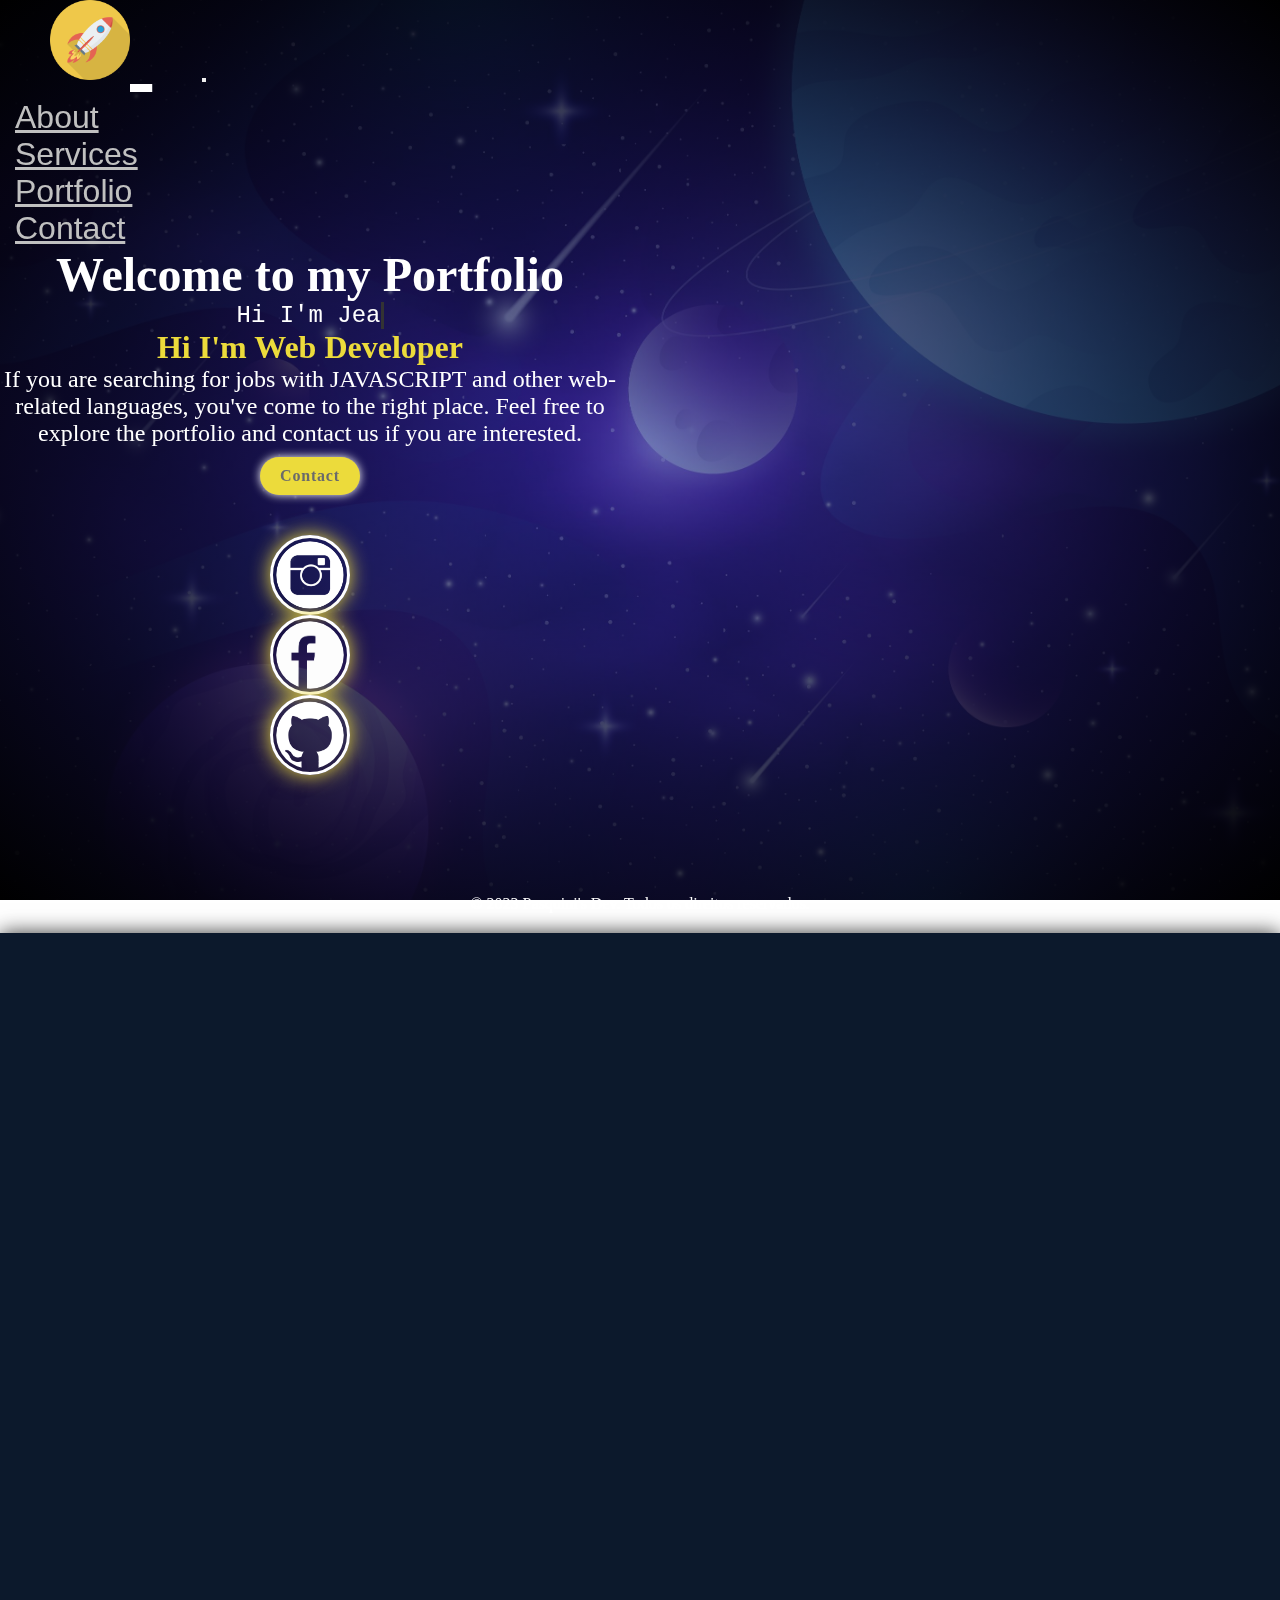
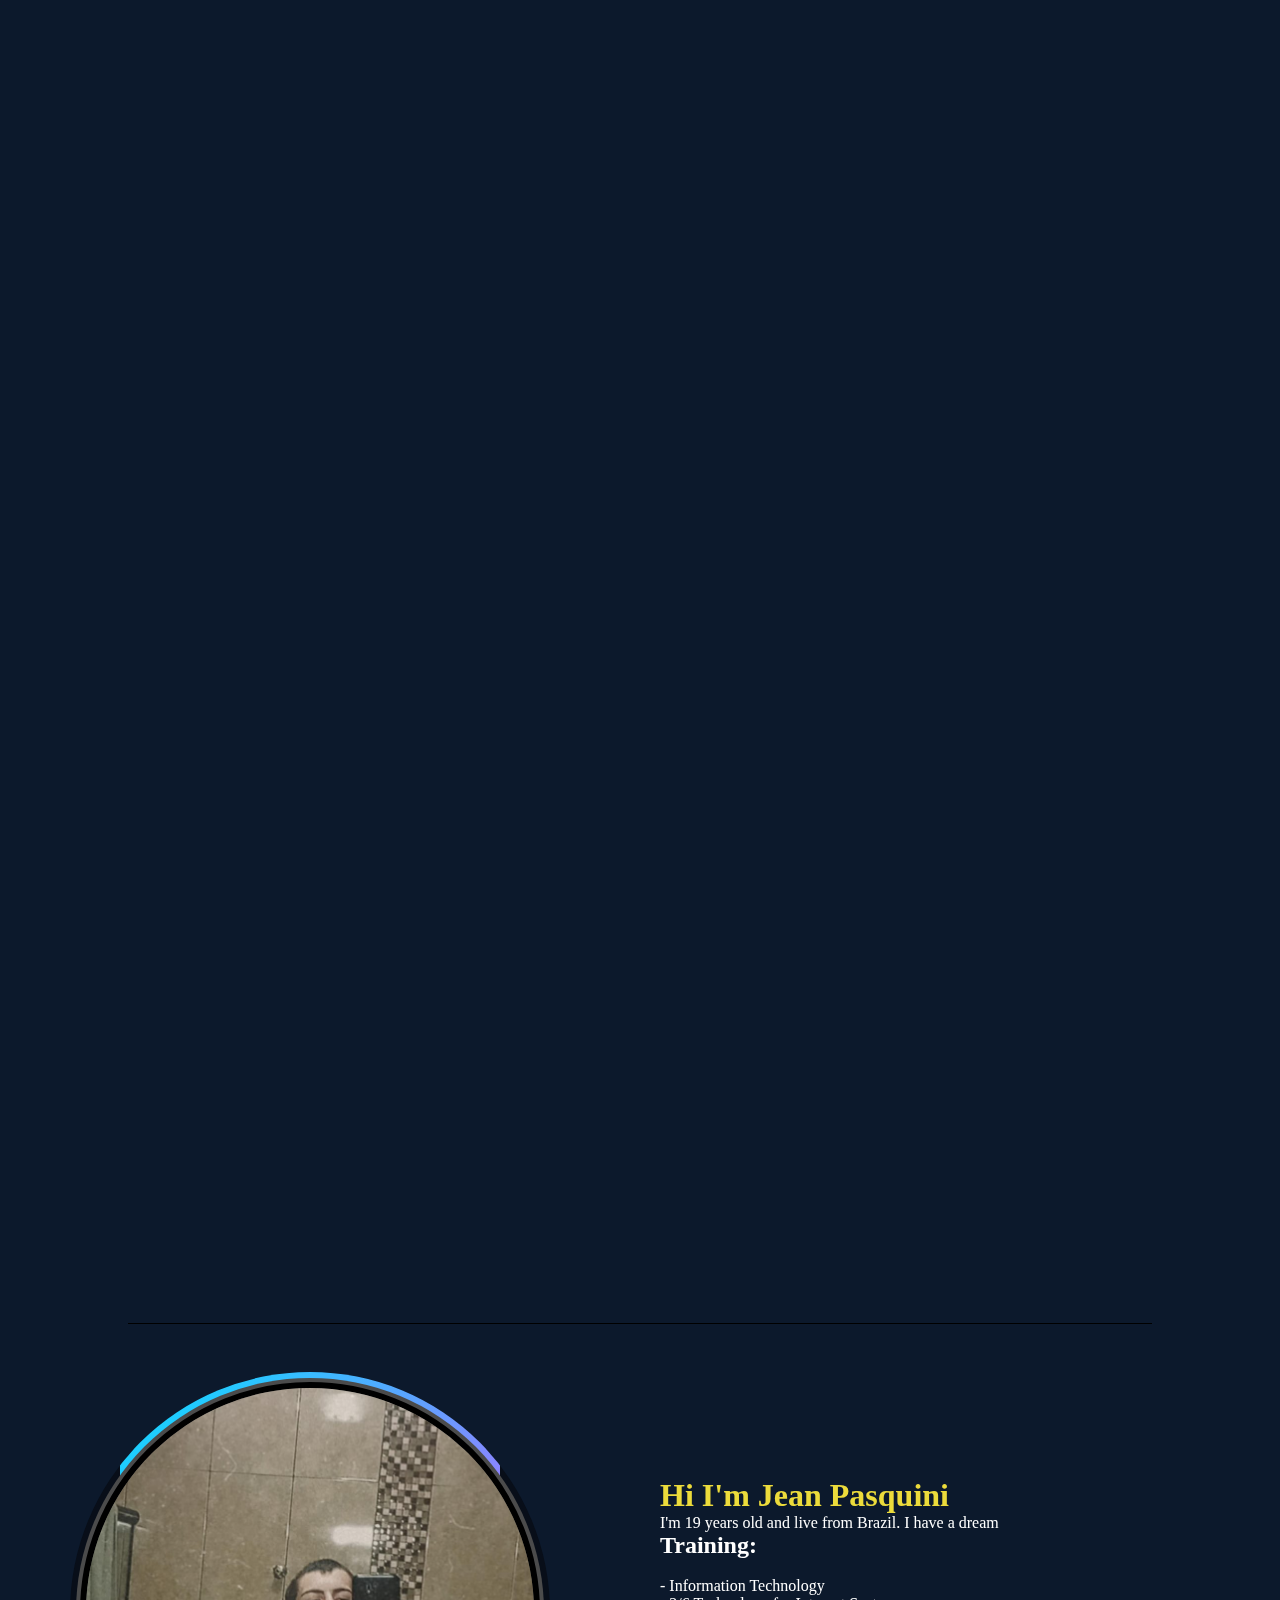
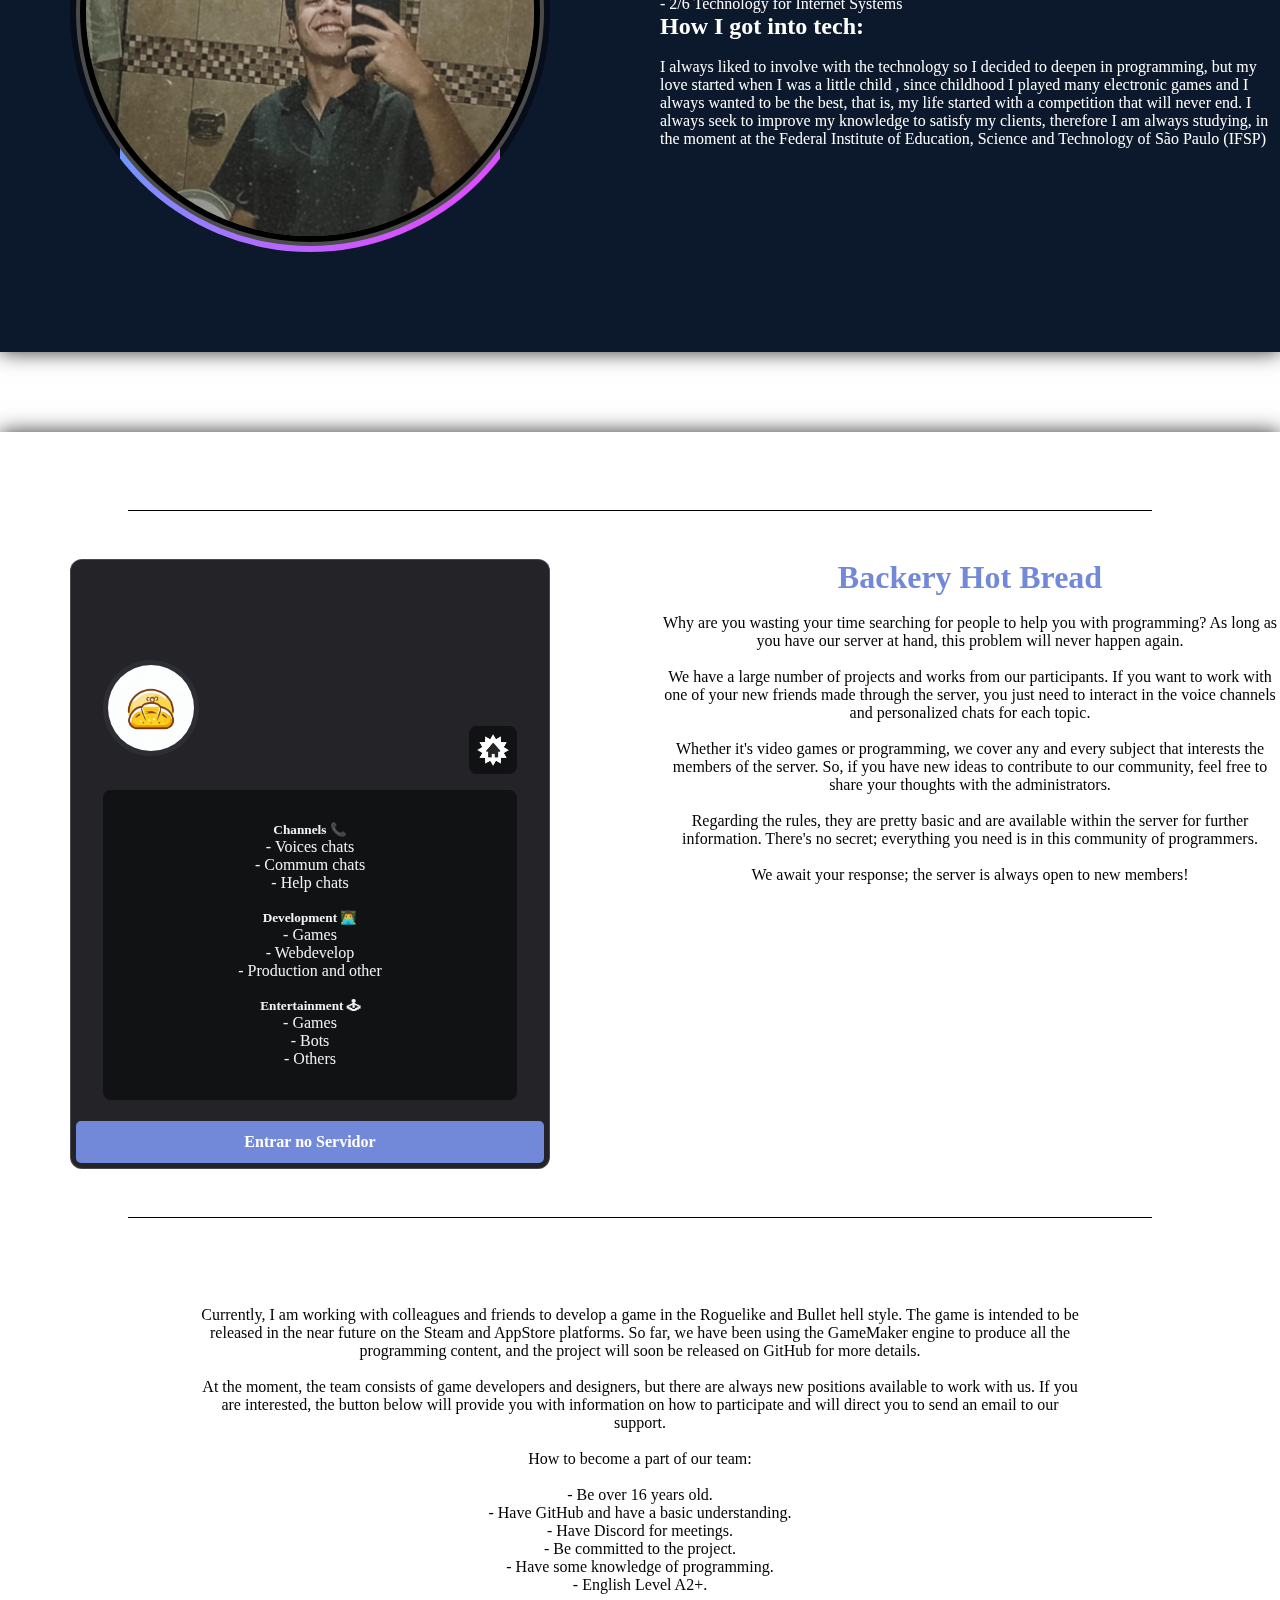
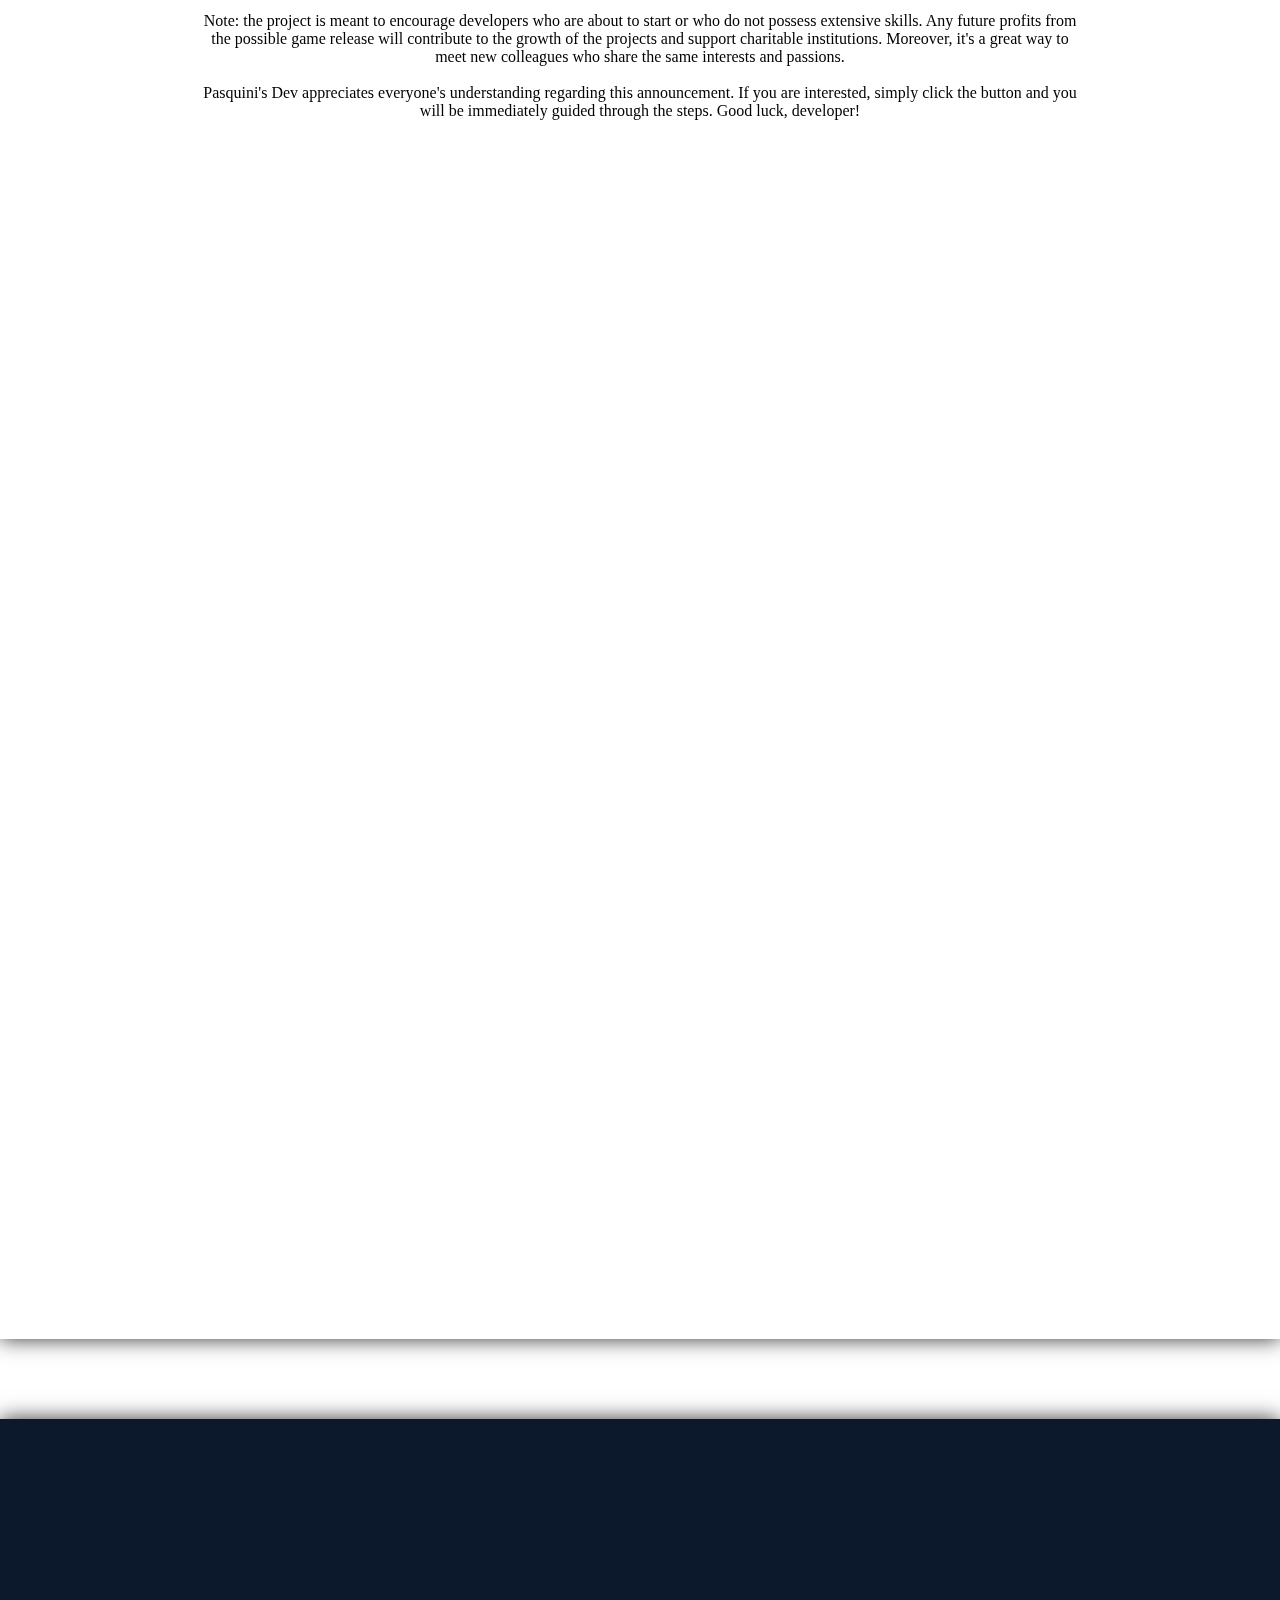
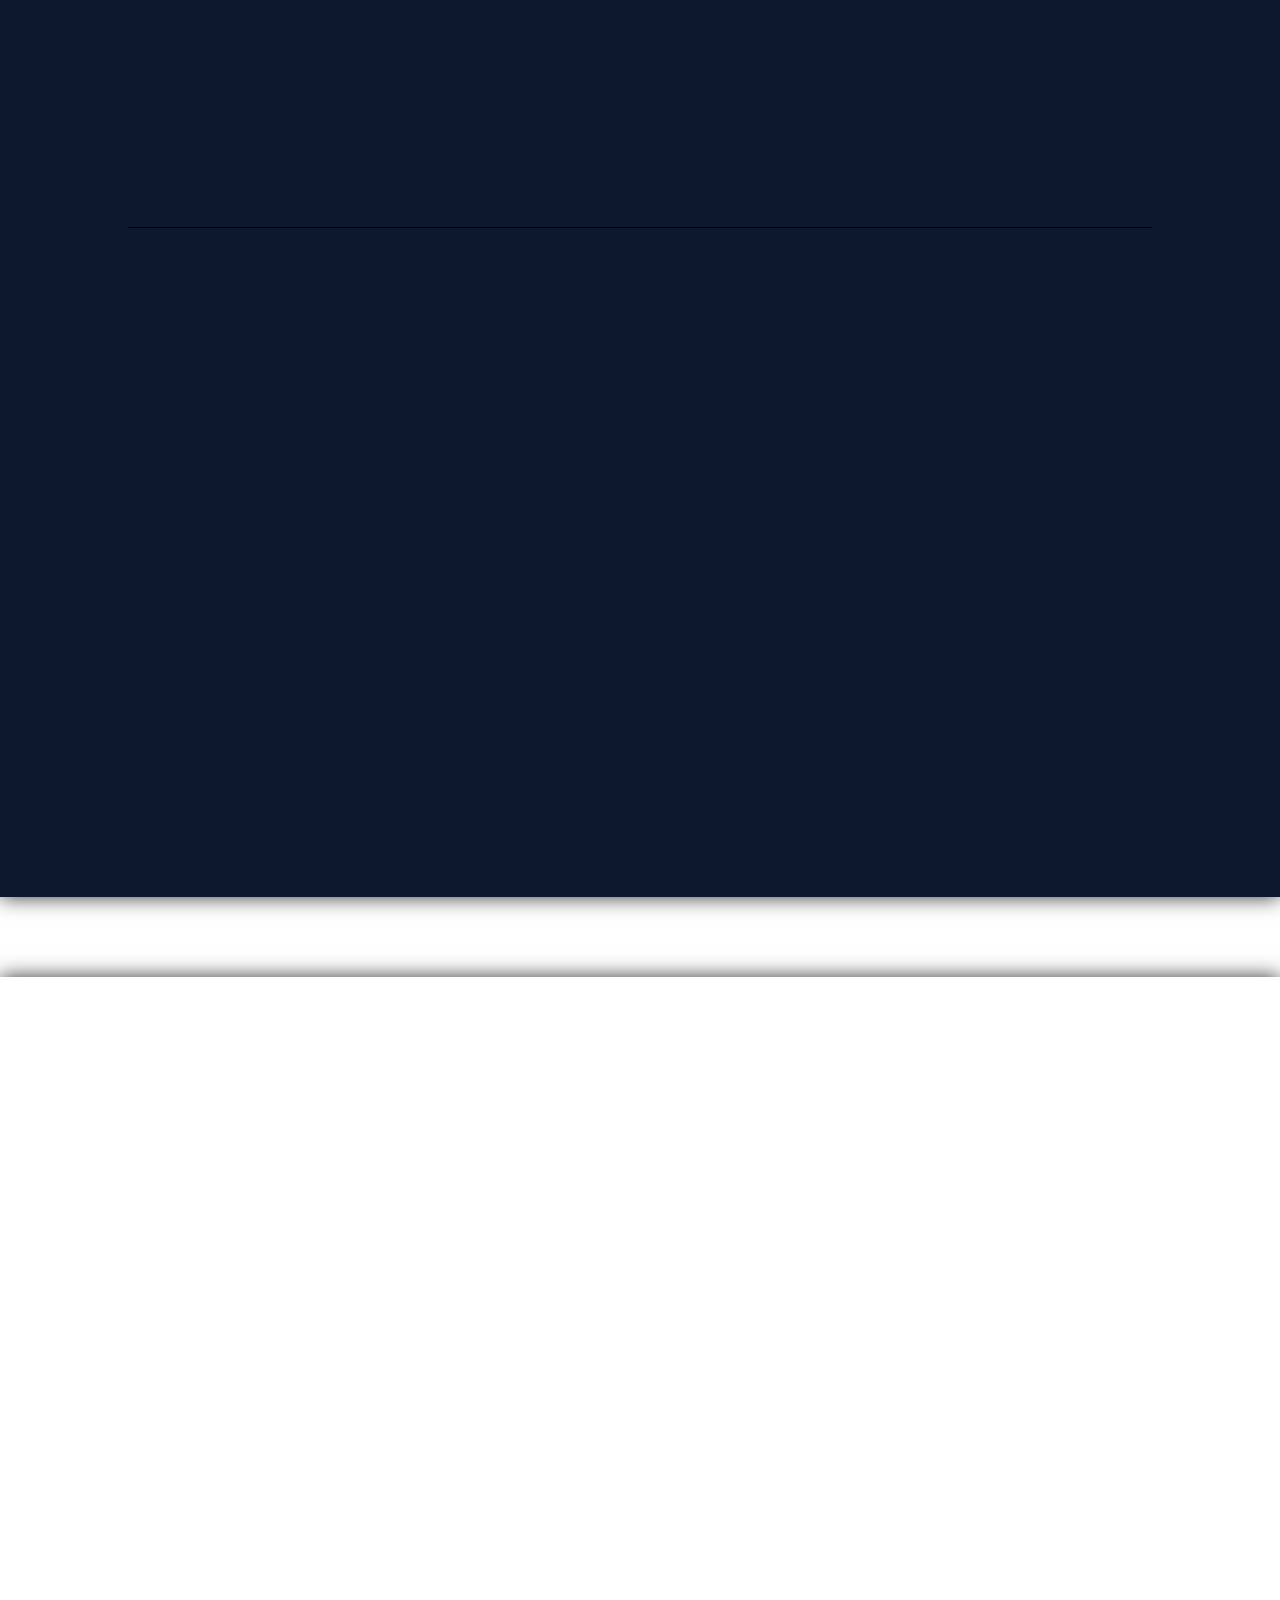
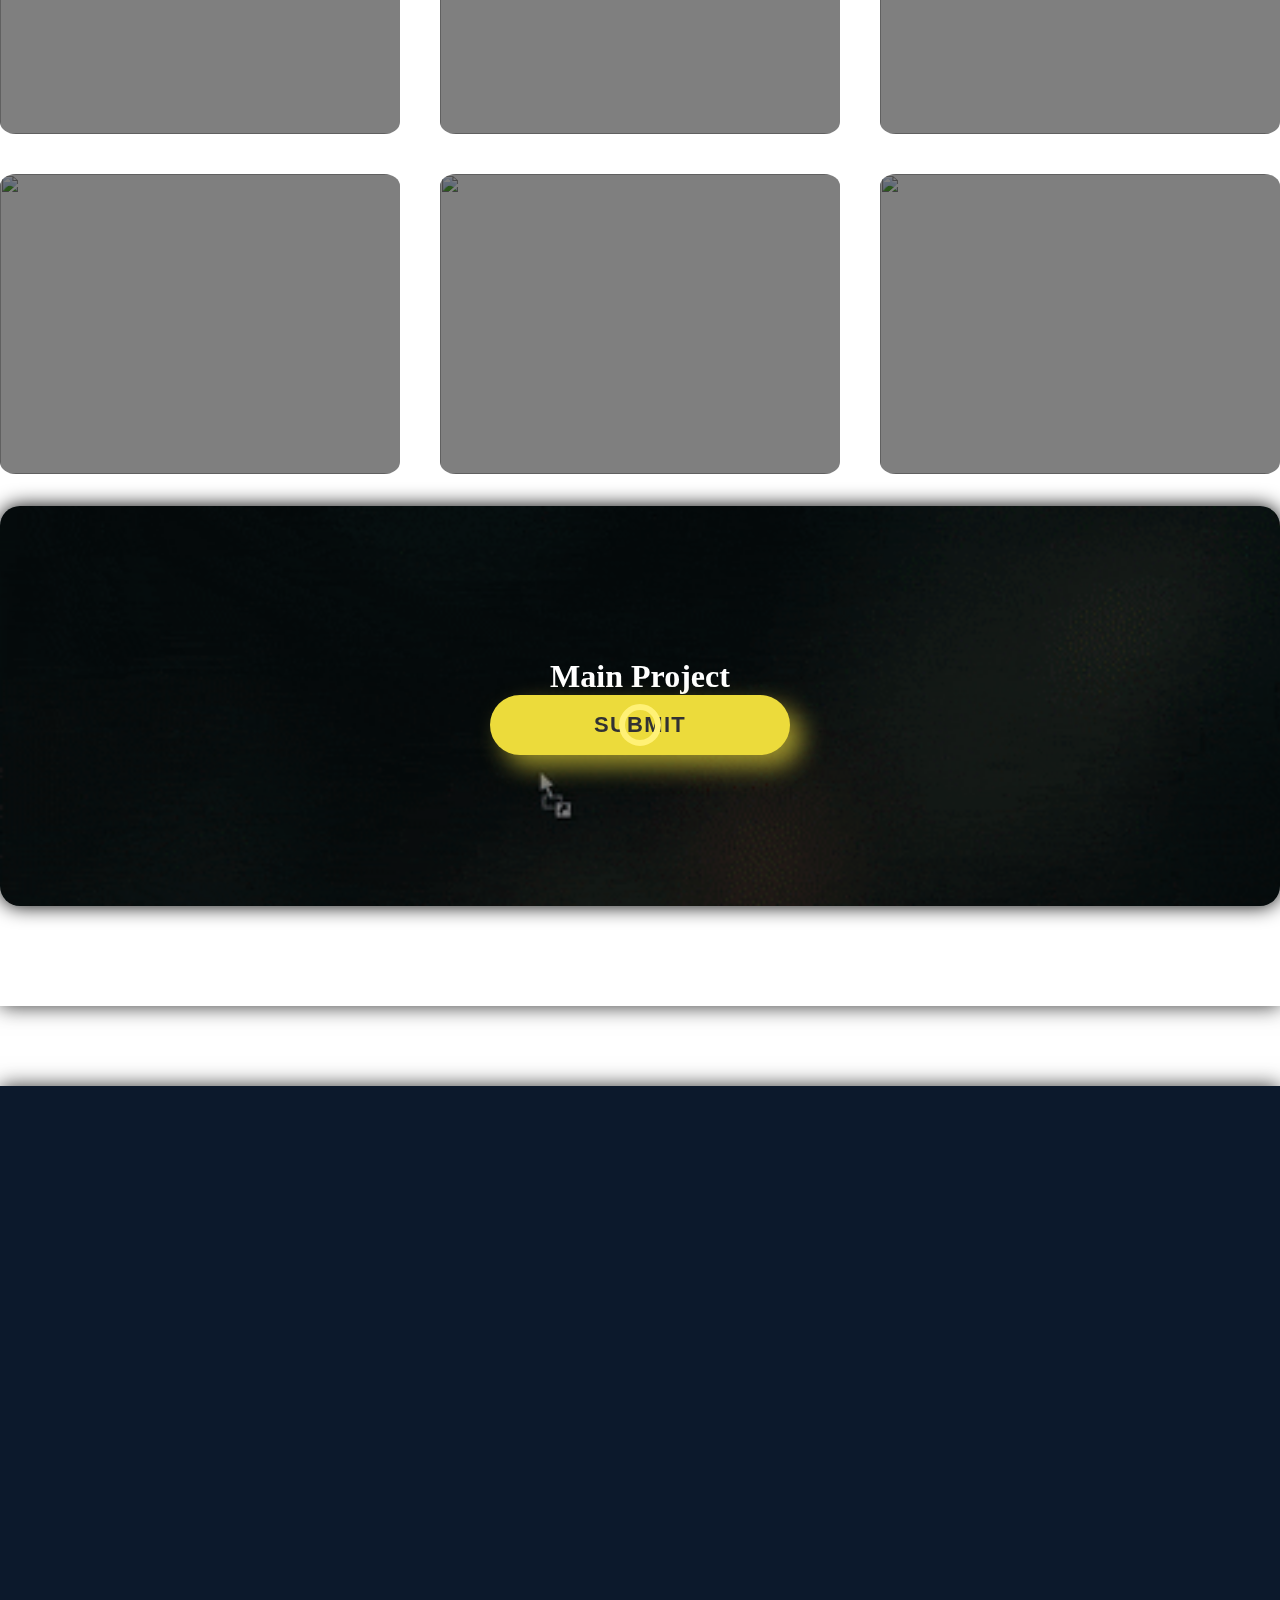
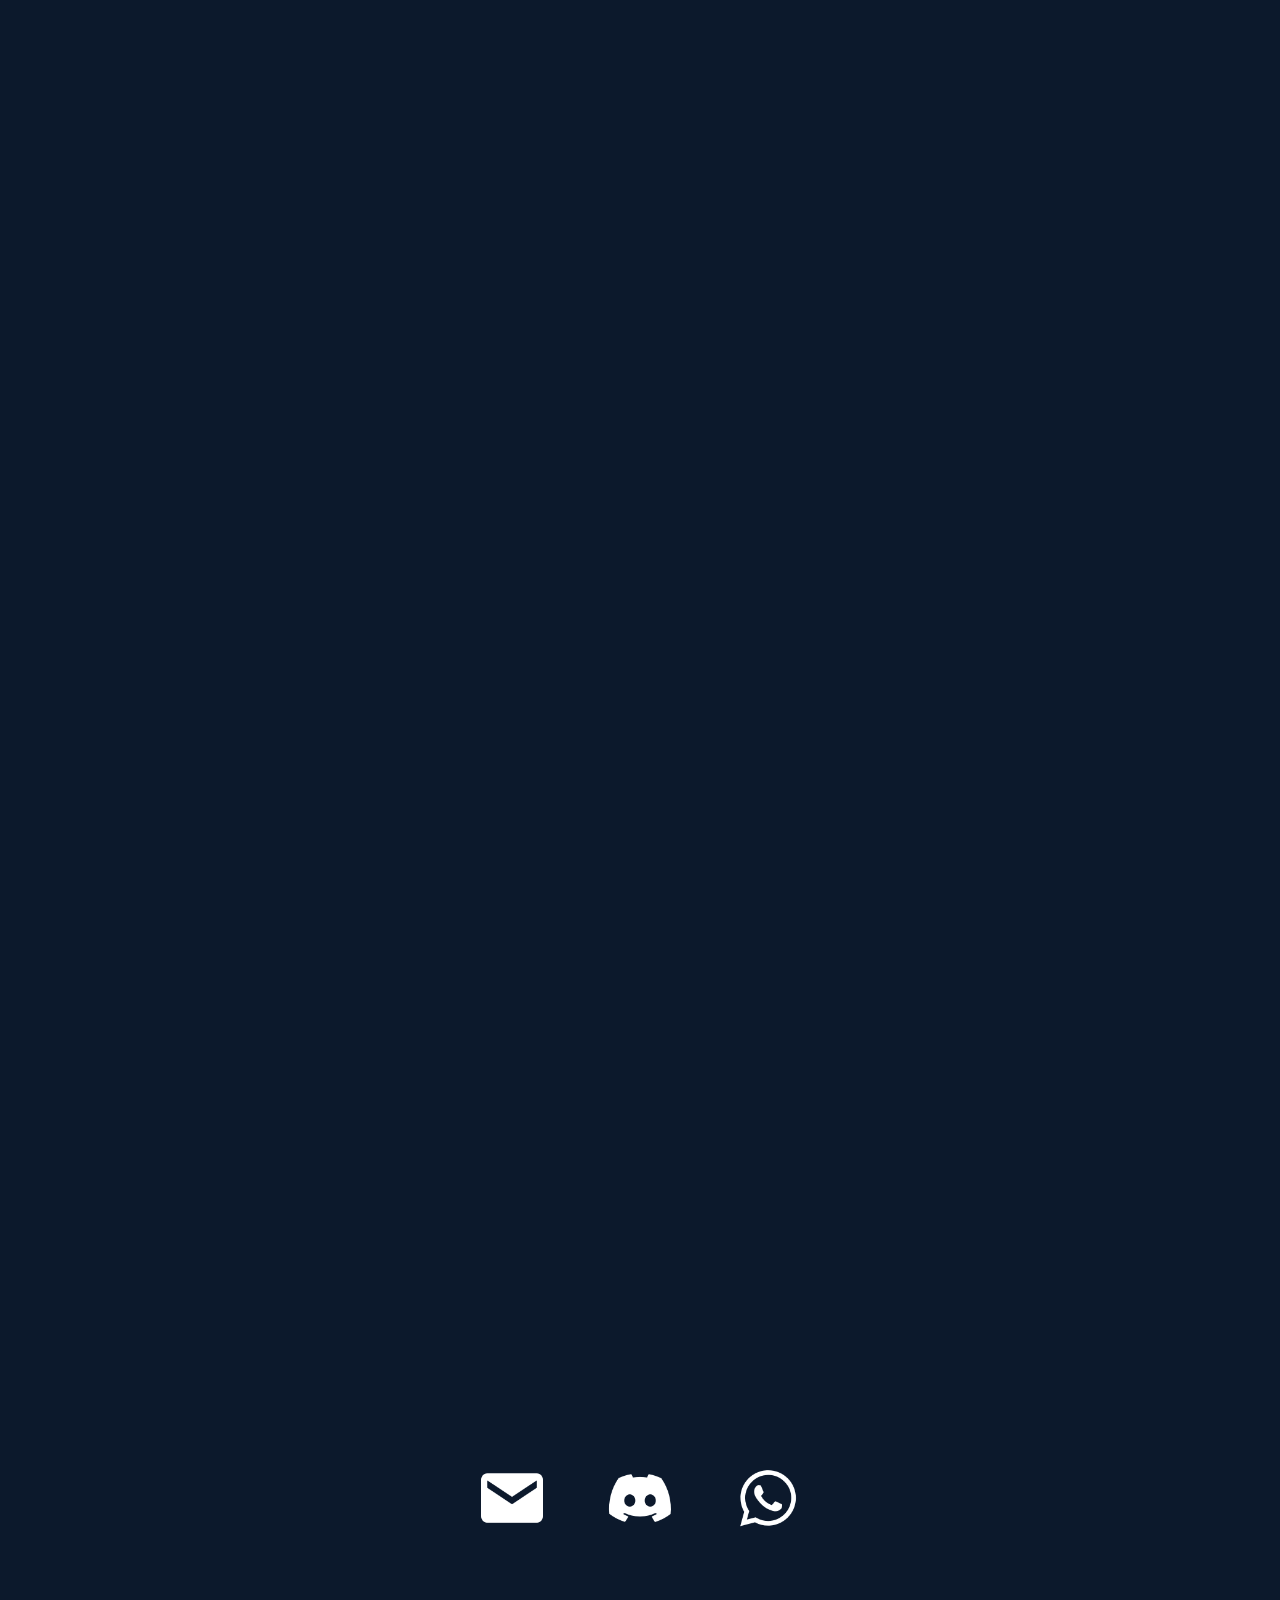
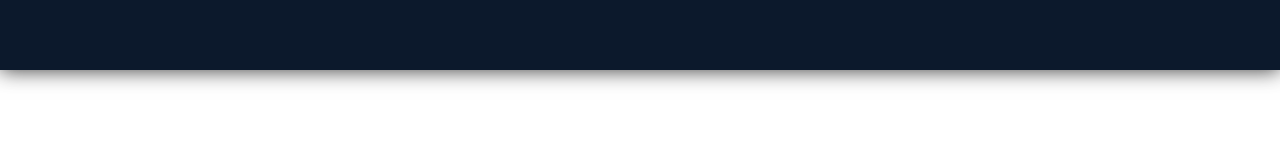
==== commit 57e120c3: "Finish update 09.08.23 version 0.0.1.0" ====
--- a/index.html
+++ b/index.html
@@ -5,23 +5,25 @@
     <meta name="viewport" content="width=device-width, initial-scale=1.0">
     <title>Pasquini's Dev</title>
     <link rel="icon" type="image/x-icon" href="images/icone_nav.png">
-
-    <!-- BOOTSTRAP LINKS -->
-
+  <!-- BOOTSTRAP LINKS -->
     <link href="https://cdn.jsdelivr.net/npm/bootstrap@5.3.0/dist/css/bootstrap.min.css" rel="stylesheet" integrity="sha384-9ndCyUaIbzAi2FUVXJi0CjmCapSmO7SnpJef0486qhLnuZ2cdeRhO02iuK6FUUVM" crossorigin="anonymous">
     <script src="https://cdn.jsdelivr.net/npm/bootstrap@5.3.0/dist/js/bootstrap.bundle.min.js" integrity="sha384-geWF76RCwLtnZ8qwWowPQNguL3RmwHVBC9FhGdlKrxdiJJigb/j/68SIy3Te4Bkz" crossorigin="anonymous"></script>
-
-    <!-- BOOTSTRAP LINKS !!!!FINISH!!! -->
-
+  <!-- BOOTSTRAP LINKS !!!!FINISH!!! -->
+  <!-- CSS -->
     <link rel="stylesheet" href="css/style.css">
-
+    <link rel="stylesheet" href="css/style-about.css">
+    <link rel="stylesheet" href="css/style-community.css">
+    <link rel="stylesheet" href="css/style-contact.css">
+    <link rel="stylesheet" href="css/style-main.css">
+    <link rel="stylesheet" href="css/style-services.css">
+    <link rel="stylesheet" href="css/style-project.css">
+    <link rel="stylesheet" href="css/style-portfolio.css">
+  <!-- FINISH CSS -->
 </head>
-<body>
-    
-  <div class="space-background"></div>
-
-    <!-- NAVBAR -->
-
+<body> 
+  <!-- BACKGROUND -->
+    <div class="space-background"></div>
+  <!-- NAVBAR -->
     <nav class="navbar navbar-expand-lg ">
       <div class="container-fluid">
           <a class="navbar-brand" href="#">
@@ -47,394 +49,300 @@
           </ul>
         </div>
       </div>
-    </nav>
-
-      <!-- NAVBAR -->
-
-          <!-- CENTER -->
-            <div class="container main letter-main">
-              <div class="col col-main">
-                <h3>Welcome to my Portfolio</h3>
-                <div class="typing-effect">
-                  <span class="word"></span><span class="cursor"></span>
-                </div>
-                <h1>Hi I'm Web Developer</h1>
-                <p>If you are searching for jobs with JAVASCRIPT and
-                other web-related languages, you've come to the right place.
-                Feel free to explore the portfolio and contact us if you are interested.
-                </p>
-                <a class="link-custom" href="#">Contact</a>
+    </nav> 
+  <!-- NAVBAR -->
+  <!-- CENTER -->
+  <!-- MAIN -->
+    <div class="container main letter-main">
+      <div class="col col-main">
+        <h3>Welcome to my Portfolio</h3>
+        <div class="typing-effect">
+          <span class="word"></span><span class="cursor"></span>
+        </div>
+        <h1>Hi I'm Web Developer</h1>
+        <p>If you are searching for jobs with JAVASCRIPT and
+        other web-related languages, you've come to the right place.
+        Feel free to explore the portfolio and contact us if you are interested.
+        </p>
+        <a class="link-custom" href="mailto:pasquinijean@hotmail.com?subject=Services%20to%20Pasquini's%20Dev&body=Hi%20Pasquini%2C%20I%20would%20like%20to%20know%20about%20(!%22The%20service%22!).">Contact</a>
+      </div>
+      <div class="col">
+        <img class="main-image"src="https://10xlearning.in/animations/astronaut.gif" alt="">
+      </div>
+      <div class="col social-midias">
+        <div class="d-flex">
+          <a href="https://www.instagram.com/jean_pasq/"><img class="custom-nav-social-midias" src="images_logos/instagram.png" width="80em" height="80em" alt=""></a>
+          <a href="https://www.facebook.com/jeanzinhopicapau/"><img class="custom-nav-social-midias" src="images_logos/facebook.png" width="80em" height="80em" alt=""></a>
+          <a href="https://github.com/JeanPasquini"><img class="custom-nav-social-midias" src="images_logos/github-mark/github-mark-white.png" width="80em" height="80em" alt=""></a>
+        </div>
+      </div>
+    </div>
+    <footer>
+      <p>&copy; 2023 Pasquini's Dev. Todos os direitos reservados.</p>
+    </footer>   
+    <!-- ABOUT-->
+    <section id="section1">
+      <div class="about">
+        <div class="title-about fade-in">
+          <h1 class="first">About</h1><h1 class="second">Me</h1>
+        </div>
+        <div class="divisao">
+          <div class="divisao-bar"></div>
+        </div>
+        <div class="about-container container">
+          <div class="col">
+            <div class="caixa">
+              <div class="conteudo">
+                <img src="images/creater.jpg" alt="creater">
+                <h2>Pasquini's Dev <br><span>Web Developer</span></h2>
+                <a href="">Hire</a>
               </div>
-              <div class="col">
-                <img class="main-image"src="https://10xlearning.in/animations/astronaut.gif" alt="">
-              </div>
-              <div class="col social-midias">
-                <div class="d-flex">
-                  <img class="custom-nav-social-midias" src="images_logos/instagram.png" width="80em" height="80em" alt="">
-                  <img class="custom-nav-social-midias" src="images_logos/facebook.png" width="80em" height="80em" alt="">
-                  <img class="custom-nav-social-midias" src="images_logos/github-mark/github-mark-white.png" width="80em" height="80em" alt="">
-                </div>
-              </div>
-            </div>
-
-
-            </div>
-
-            <footer>
-              <!-- Conteúdo do footer -->
-              <p>&copy; 2023 Pasquini's Dev. Todos os direitos reservados.</p>
-            </footer>
-            
-            <section id="section1">
-              <div class="about">
-
-                <div class="title-about fade-in">
-                  <h1 class="first">About</h1><h1 class="second">Me</h1>
-                </div>
-
-                <div class="divisao">
-                  <div class="divisao-bar">
+            </div>
+          </div>
+          <div class="col-sm-10">
+            <h1>Hi I'm Jean Pasquini</h1>
+            <p>I'm 19 years old and live from Brazil. I have a dream </p>
+            <h2>Training:</h2> <br>
+            <p>- Information Technology <br>  
+            - 2/6 Technology for Internet Systems </p>
+            <h2>How I got into tech:</h2> <br> 
+            <p>I always liked to involve with the technology so I decided to deepen in programming, but my love started when I was a little child
+            , since childhood I played many electronic games and I always wanted to be the best, that is, my life started with a competition that will never end.
+            I always seek to improve my knowledge to satisfy my clients, therefore I am always studying, in the moment at the Federal Institute of Education, Science and Technology of São Paulo (IFSP)
+            </p>
+          </div>
+        </div>
+      </div>
+    </section>
+    <!-- COMMUNITY -->
+    <section id="section">
+      <div class="community">
+        <div class="title-community fade-in">
+          <img class="discord-image" src="https://miro.medium.com/v2/resize:fit:800/1*_AsB_hCguMYC-wEG2Bidmw.png" alt="">
+        </div>
+        <div class="divisao">
+          <div class="divisao-bar"></div>
+        </div>
+        <div class="container discord">
+          <div class="col">
+            <div class="card-container">
+              <div id="card" class="card" data-tilt>
+                <div id="banner" class="banner"></div>
+                <div class="profile">
+                  <div class="profile-picture">
+                    <img src="images_logos/padaria.jpg" alt="" srcset="" id="avatar" referrerpolicy="no-referrer" />
+                  </div>
+                  <div class="badge-default">
+                    <div class="badge">
+                      <img src="images/icone_comunity.png" alt="" referrerpolicy="no-referrer" />
+                    </div>
                   </div>
                 </div>
-        
-                <div class="about-container container">
-
-                  <div class="col">
-                    <div class="caixa">
-                      <div class="conteudo">
-                        <img src="images/creater.jpg" alt="creater">
-                        <h2>Pasquini's Dev <br><span>Web Developer</span></h2>
-                        <a href="">Hire</a>
-                      </div>
-                    </div>
-                  </div>
-                  <div class="col-sm-10">
-                    <h1>Hi I'm Jean Pasquini</h1>
-                    <p>I'm 19 years old and live from Brazil. I have a dream </p>
-
-                    <h2>Training:</h2> <br>
-                    <p>- Information Technology <br>
-                      
-                    - 2/6 Technology for Internet Systems </p>
-
-                    <h2>How I got into tech:</h2> <br>
-                      
-                    <p>I always liked to involve with the technology so I decided to deepen in programming, but my love started when I was a little child
-                    , since childhood I played many electronic games and I always wanted to be the best, that is, my life started with a competition that will never end.
-                    I always seek to improve my knowledge to satisfy my clients, therefore I am always studying, in the moment at the Federal Institute of Education, Science and Technology of São Paulo (IFSP)
-                    </p>
-                  </div>
-
+                <div class="info-container">
+                  <h5>Channels 📞<br></h5>
+                  - Voices chats <br>
+                  - Commum chats <br>
+                  - Help chats <br><br>
+                  <h5>Development 👨‍💻 <br></h5>
+                  - Games <br>
+                  - Webdevelop <br>
+                  - Production and other <br><br>
+                  <h5>Entertainment 🕹 <br></h5>
+                  - Games <br>
+                  - Bots <br>
+                  - Others
                 </div>
+                <a href="https://discord.gg/ytWs9kFAdA" class="button discord-button">Entrar no Servidor</a>
               </div>
-            </section>
-
-            <section id="section">
-              <div class="community">
-
-                <div class="title-community fade-in">
-                  <img class="discord-image" src="https://miro.medium.com/v2/resize:fit:800/1*_AsB_hCguMYC-wEG2Bidmw.png" alt="">
-                </div>
-
-                <div class="divisao">
-                  <div class="divisao-bar">
-                  </div>
-                </div>
-
-                <div class="container discord">
-
-                  <div class="col">
-                    <div class="card-container">
-              
-                      <div id="card" class="card" data-tilt>
-                        <div id="banner" class="banner"></div>
-                
-                        <div class="profile">
-                          <div class="profile-picture">
-                            <img src="images_logos/padaria.jpg" alt="" srcset="" id="avatar" referrerpolicy="no-referrer" />
-                          </div>
-                
-                          <div class="badge-default">
-                            <div class="badge">
-                              <img src="images/icone_comunity.png" alt="" referrerpolicy="no-referrer" />
-                            </div>
-                          </div>
-                        </div>
-                
-                        <div class="info-container">
-  
-                          <h5>Channels 📞<br></h5>
-  
-                          - Voices chats <br>
-                          - Commum chats <br>
-                          - Help chats <br><br>
-  
-                          <h5>Development 👨‍💻 <br></h5>
-  
-                          - Games <br>
-                          - Webdevelop <br>
-                          - Production and other <br><br>
-  
-                          <h5>Entertainment 🕹 <br></h5>
-  
-                          - Games <br>
-                          - Bots <br>
-                          - Others
-
-                      </div>
-                        <a href="https://discord.gg/ytWs9kFAdA" class="button discord-button">Entrar no Servidor</a>
-                      </div>
-                    </div>
-                  </div>
-                  <div class="col">
-                      <h1>Backery Hot Bread</h1><br>
-                      <p>Why are you wasting your time searching for people to help you with programming? As long as you have our server at hand, this problem will never happen again.
-                      
-                        <br><br>
-    
-                        We have a large number of projects and works from our participants.
-                        If you want to work with one of your new friends made through the server, you just need to interact in the voice channels and personalized chats for each topic.
-    
-                        <br><br>
-    
-                        Whether it's video games or programming, we cover any and every subject that interests the members of the server.
-                        So, if you have new ideas to contribute to our community, feel free to share your thoughts with the administrators.
-    
-                        <br><br>
-    
-                        Regarding the rules, they are pretty basic and are available within the server for further information. There's no secret; everything you need is in this community of programmers.
-    
-                        <br><br>
-    
-                        We await your response; the server is always open to new members!
-                      </p>
-
-                      <img class="img-discord-represent" src="https://barcavision.fcbarcelona.com/wp-content/uploads/2023/06/Discord_01.png" alt="">
-                  </div>
-                </div>
-
-                <div class="divisao">
-                  <div class="divisao-bar">
-                  </div>
-                </div>
-
-                <div class="container project">
-                    <img class="gamemaker-image" src="https://makeindiegames.com.br/wp-content/uploads/2023/03/GameMaker_Logo_BlackTransparent.png" alt="">
-                    <div class="main-project-text">
-                    <p>Currently, I am working with colleagues and friends to develop a game in the Roguelike and Bullet hell style. The game is intended to be released in the near future on the Steam and AppStore platforms. So far, we have been using the GameMaker engine to produce all the programming content, and the project will soon be released on GitHub for more details. <br><br>
-
-                      At the moment, the team consists of game developers and designers, but there are always new positions available to work with us. If you are interested, the button below will provide you with information on how to participate and will direct you to send an email to our support. <br><br>
-                      
-                      How to become a part of our team: <br><br>
-                      
-                      - Be over 16 years old. <br>
-                      - Have GitHub and have a basic understanding. <br>
-                      - Have Discord for meetings. <br>
-                      - Be committed to the project. <br>
-                      - Have some knowledge of programming. <br>
-                      - English Level A2+.<br><br>
-
-                      Note: the project is meant to encourage developers who are about to start or who do not possess extensive skills. Any future profits from the possible game release will contribute to the growth of the projects and support charitable institutions. Moreover, it's a great way to meet new colleagues who share the same interests and passions. <br><br>
-                      
-                      Pasquini's Dev appreciates everyone's understanding regarding this announcement. If you are interested, simply click the button and you will be immediately guided through the steps. Good luck, developer!
-                    </p>
-                  </div>
-
-                  <section id="sectionform" >
-                    <div class="title-community fade-in">
-                      <h1 class="first">Registration form</h1>
-                    </div>
-                  </section>
-
-                  <iframe class="google-form" src="https://docs.google.com/forms/d/e/1FAIpQLSdz_N33iq-OBw0CWhuSkDaWetOglJe8rG4VjbtPRsvHfu9P9g/viewform?embedded=true" width="400" height="1200rem" frameborder="0" marginheight="0" marginwidth="0">Carregando…</iframe>
-
-                </div>
-                
+            </div>
+          </div>
+          <div class="col">
+            <h1>Backery Hot Bread</h1><br>
+            <p>Why are you wasting your time searching for people to help you with programming? As long as you have our server at hand, this problem will never happen again.
+            <br><br>
+            We have a large number of projects and works from our participants.
+            If you want to work with one of your new friends made through the server, you just need to interact in the voice channels and personalized chats for each topic.
+            <br><br>
+            Whether it's video games or programming, we cover any and every subject that interests the members of the server.
+            So, if you have new ideas to contribute to our community, feel free to share your thoughts with the administrators.
+            <br><br>
+            Regarding the rules, they are pretty basic and are available within the server for further information. There's no secret; everything you need is in this community of programmers.
+            <br><br>
+            We await your response; the server is always open to new members!
+            </p>
+            <img class="img-discord-represent" src="https://barcavision.fcbarcelona.com/wp-content/uploads/2023/06/Discord_01.png" alt="">
+          </div>
+        </div>
+        <div class="divisao">
+          <div class="divisao-bar"></div>
+        </div>
+        <div class="container project">
+          <img class="gamemaker-image" src="https://makeindiegames.com.br/wp-content/uploads/2023/03/GameMaker_Logo_BlackTransparent.png" alt="">
+          <div class="main-project-text">
+            <p>Currently, I am working with colleagues and friends to develop a game in the Roguelike and Bullet hell style. The game is intended to be released in the near future on the Steam and AppStore platforms. So far, we have been using the GameMaker engine to produce all the programming content, and the project will soon be released on GitHub for more details. <br><br>
+            At the moment, the team consists of game developers and designers, but there are always new positions available to work with us. If you are interested, the button below will provide you with information on how to participate and will direct you to send an email to our support. <br><br>
+            How to become a part of our team: <br><br>
+            - Be over 16 years old. <br>
+            - Have GitHub and have a basic understanding. <br>
+            - Have Discord for meetings. <br>
+            - Be committed to the project. <br>
+            - Have some knowledge of programming. <br>
+            - English Level A2+.<br><br>
+            Note: the project is meant to encourage developers who are about to start or who do not possess extensive skills. Any future profits from the possible game release will contribute to the growth of the projects and support charitable institutions. Moreover, it's a great way to meet new colleagues who share the same interests and passions. <br><br>
+            Pasquini's Dev appreciates everyone's understanding regarding this announcement. If you are interested, simply click the button and you will be immediately guided through the steps. Good luck, developer!
+            </p>
+          </div>
+          <!-- FORM -->
+          <section id="sectionform" >
+            <div class="title-community fade-in">
+              <h1 class="first">Registration form</h1>
+            </div>
+          </section>
+          <iframe class="google-form" src="https://docs.google.com/forms/d/e/1FAIpQLSdz_N33iq-OBw0CWhuSkDaWetOglJe8rG4VjbtPRsvHfu9P9g/viewform?embedded=true" width="400" height="1200rem" frameborder="0" marginheight="0" marginwidth="0">Carregando…</iframe>
+        </div>  
+      </div>
+    </section>
+  <!-- SERVICES -->
+    <section id="section2">
+      <div class="services">
+        <div class="title-services fade-in">
+          <h1 class="first">Available</h1><h1 class="second">Services</h1>
+        </div>
+        <div class="divisao">
+          <div class="divisao-bar"></div>
+        </div> 
+        <div class="portfolio-container container">
+          <div class="col image-container fade-in">
+            <img class="img_icones" src="[data-uri]"/>
+            <h1>Web Development</h1>
+            <p>Are you ready to take your business to the next level?
+            Let Pasquini be your partner in web development success.
+            Whether you need a new website, an e-commerce platform, or a web application, we have the expertise to make it happen.</p>
+            <button class="link-custom" data-bs-toggle="collapse" data-bs-target="#webdevelop">Read More</button>
+            <div id="webdevelop" class="collapse">
+              <br>
+              Client-Side Interactivity: JavaScript is primarily known for its ability to provide interactivity to web pages by enabling dynamic content and responsive user interfaces.
+              It allows developers to manipulate HTML and CSS elements, update content, and respond to user interactions without the need to reload the entire page.
+            </div>
+          </div>
+          <div class="col image-container fade-in">
+            <img class="img_icones" src="[data-uri]"/>
+            <h1>Web Designer</h1>
+            <p>At Pasquini's Dev, I believe that the heart of any successful online presence lies in captivating design, seamless user experiences, and innovative solutions.
+            With a passion for creativity and an unwavering commitment to excellence.</p>
+            <button class="link-custom" data-bs-toggle="collapse" data-bs-target="#webdesigner">Read More</button>
+            <div id="webdesigner" class="collapse">
+              <br>
+              Visual Design: layouts, color schemes, typography, and graphics that enhance the overall look of the website.
+              <br><br>
+              Responsive Design: Adapt and function well on various screen sizes, including desktops, tablets, and smartphones.
+            </div>
+          </div>
+          <div class="col image-container fade-in">
+            <img class="img_icones" src="[data-uri]"/>
+            <h1>Discord Bot</h1>
+            <p>Would you wish have your own Bot discord? Let Pasquini program the best bot for you server or Discord community. If want to know more click the button below  </p><br>
+            <button class="link-custom" data-bs-toggle="collapse" data-bs-target="#discordbot">Read More</button>
+            <div id="discordbot" class="collapse">
+              <br>
+              Interactive bot: The bot will talk with members and people at server or Discord community. 
+              With commands is possible to send pictures or memes.
+              <br><br>
+              Segurity: The bot will control people that enter and left the server or Discord community.
+              Furthermore, will give specific permissions according to your role.
+              <br><br>
+              Updating...
+            </div>
+          </div>
+        </div>
+      </div>
+    </section>
+  <!-- PORTFOLIO -->
+    <section id="section3">
+      <div class="portfolio letter-porfolio ">
+        <div class="title-portfolio fade-in">
+          <h1 class="first">Latest</h1><h1 class="second">Projects</h1>
+        </div>
+        <div class="divisao">
+          <div class="divisao-bar"></div>
+        </div>
+        <div class="portfolio-container-port container">
+          <div class="col col-portfolio image-container-porfolio"><img src="http://www.formacerta.com.br/blog/wp-content/uploads/2018/04/web-1.png" alt="">
+            <div class="overlay">
+              <h1>WEB Designer</h1>
+              <p>In my Instragram I have a lot of types of Web Designer and projects with Games Concepts, there
+              I show a little about of my work. The link below will forward it to them</p>
+              <a href="https://github.com/JeanPasquini"><img src="../images/icone_link.png" alt="Imagem"></a>
+            </div>
+          </div>
+          <div class="col col-portfolio image-container-porfolio"><img src="https://img.olhardigital.com.br/wp-content/uploads/2020/09/20200924020927.jpg" alt="">
+            <div class="overlay">
+              <h1>Coding JS | C#</h1>
+              <p>There are many types of projects that I realized in my GitHub. Software for companies to use in production and little games with JS (JavaScript) . The link below will forward it to them</p>
+              <a href="https://github.com/JeanPasquini"><img src="../images/icone_link.png" alt="Imagem"></a>
+            </div>
+          </div>
+          <div class="col col-portfolio image-container-porfolio"><img src="https://alpinista.com.br/wp-content/uploads/banco-de-dados.jpg" alt="">
+            <div class="overlay">
+              <h1>Database SQL | PHP </h1>
+              <p>Make any type of Database, relation with data for your software or website. The link below will forward it to them</p>
+              <a href="https://github.com/JeanPasquini"><img src="../images/icone_link.png" alt="Imagem"></a>
+            </div>
+          </div>
+          <div class="col col-portfolio image-container-porfolio"><img src="https://img.freepik.com/vetores-gratis/aviso-amarelo-com-listras-pretas_1017-30752.jpg" alt="">
+            <div class="overlay">
+              <h1>Construction</h1>
+              <p>There are more things but it will add in a near future. Case if you want to visit other projects, the link below will forward it to them</p>
+              <a href="https://github.com/JeanPasquini"><img src="../images/icone_link.png" alt="Imagem"></a>
+            </div>
+          </div>
+          <div class="col col-portfolio image-container-porfolio"><img src="https://img.freepik.com/vetores-gratis/aviso-amarelo-com-listras-pretas_1017-30752.jpg" alt="">
+            <div class="overlay">
+              <h1>Construction</h1>
+              <p>There are more things but it will add in a near future. Case if you want to visit other projects, the link below will forward it to them</p>
+              <a href="https://github.com/JeanPasquini"><img src="../images/icone_link.png" alt="Imagem"></a>
+            </div>
+          </div>
+          <div class="col col-portfolio image-container-porfolio"><img src="https://img.freepik.com/vetores-gratis/aviso-amarelo-com-listras-pretas_1017-30752.jpg" alt="">
+            <div class="overlay">
+              <h1>Construction</h1>
+              <p>There are more things but it will add in a near future. Case if you want to visit other projects, the link below will forward it to them</p>
+              <a href="https://github.com/JeanPasquini"><img src="../images/icone_link.png" alt="Imagem"></a>
+            </div>
+          </div>
+        </div>
+        <div class="container main-portfolio">
+          <div class="image-container-main">
+            <img src="images/game-maker.gif" alt="Imagem de Fundo">
+            <div class="overlay-main">
+              <div class="wrap">
+                <h1>Main Project</h1>
+                <a href="#sectionform"><button class="button">Submit</button></a>
               </div>
-
-            </section>
-
-            <section id="section2">
-
-            <div class="services">
-
-              <div class="title-services fade-in">
-                <h1 class="first">Available</h1><h1 class="second">Services</h1>
-              </div>
-
-              <div class="divisao">
-                <div class="divisao-bar">
-                </div>
-              </div>
-              
-      
-              <div class="portfolio-container container">
-                  <div class="col image-container fade-in">
-                      <img class="img_icones" src="../images/icone_code.png" alt="">
-                          <h1>Web Development</h1>
-                          <p>Are you ready to take your business to the next level?
-                            Let Pasquini be your partner in web development success.
-                            Whether you need a new website, an e-commerce platform, or a web application, we have the expertise to make it happen.</p>
-      
-                          <button class="link-custom" data-bs-toggle="collapse" data-bs-target="#webdevelop">Read More</button>
-      
-                          <div id="webdevelop" class="collapse">
-                            <br>
-                              Client-Side Interactivity: JavaScript is primarily known for its ability to provide interactivity to web pages by enabling dynamic content and responsive user interfaces.
-                              It allows developers to manipulate HTML and CSS elements, update content, and respond to user interactions without the need to reload the entire page.
-                          </div>
-                  </div>
-                  <div class="col image-container fade-in">
-                      <img class="img_icones" src="../images/icone_paint.png" alt="">
-                          <h1>Web Designer</h1>
-                          <p>At Pasquini's Dev, I believe that the heart of any successful online presence lies in captivating design, seamless user experiences, and innovative solutions.
-                             With a passion for creativity and an unwavering commitment to excellence.</p>
-      
-                          <button class="link-custom" data-bs-toggle="collapse" data-bs-target="#webdesigner">Read More</button>
-      
-                          <div id="webdesigner" class="collapse">
-                              <br>
-                              Visual Design: layouts, color schemes, typography, and graphics that enhance the overall look of the website.
-                              <br><br>
-                              Responsive Design: Adapt and function well on various screen sizes, including desktops, tablets, and smartphones.
-      
-                          </div>
-                  </div>
-                  <div class="col image-container fade-in">
-                      <img class="img_icones" src="../images/icone_discord.png" alt="">
-                          <h1>Discord Bot</h1>
-                          <p>Would you wish have your own Bot discord? Let Pasquini program the best bot for you server or Discord community. If want to know more click the button below  </p><br>
-      
-                          <button class="link-custom" data-bs-toggle="collapse" data-bs-target="#discordbot">Read More</button>
-      
-                          <div id="discordbot" class="collapse">
-                              <br>
-                              Interactive bot: The bot will talk with members and people at server or Discord community. 
-                              With commands is possible to send pictures or memes.
-      
-                              <br><br>
-      
-                              Segurity: The bot will control people that enter and left the server or Discord community.
-                              Furthermore, will give specific permissions according to your role.
-      
-                              <br><br>
-      
-                              Updating...
-                          </div>
-                  </div>
-              </div>
-          </div>
-        </section>
-
-        <section id="section3">
-          <div class="portfolio letter-porfolio ">
-
-            <div class="title-portfolio fade-in">
-              <h1 class="first">Latest</h1><h1 class="second">Projects</h1>
-            </div>
-
-            <div class="divisao">
-              <div class="divisao-bar">
-              </div>
-            </div>
-      
-              <div class="portfolio-container-port container">
-                  <div class="col col-portfolio image-container-porfolio"><img src="http://www.formacerta.com.br/blog/wp-content/uploads/2018/04/web-1.png" alt="">
-                      <div class="overlay">
-                          <h1>WEB Designer</h1>
-                          <p>In my Instragram I have a lot of types of Web Designer and projects with Games Concepts, there
-                              I show a little about of my work. The link below will forward it to them</p>
-                              <a href="https://github.com/JeanPasquini">
-                                  <img src="../images/icone_link.png" alt="Imagem">
-                              </a>
-                      </div>
-                  </div>
-                  <div class="col col-portfolio image-container-porfolio"><img src="https://img.olhardigital.com.br/wp-content/uploads/2020/09/20200924020927.jpg" alt="">
-                      <div class="overlay">
-                          <h1>Coding JS | C#</h1>
-                          <p>There are many types of projects that I realized in my GitHub. Software for companies to use in production and little games with JS (JavaScript) . The link below will forward it to them</p>
-                          <a href="https://github.com/JeanPasquini">
-                              <img src="../images/icone_link.png" alt="Imagem">
-                          </a>
-                      </div>
-                  </div>
-                  <div class="col col-portfolio image-container-porfolio"><img src="https://alpinista.com.br/wp-content/uploads/banco-de-dados.jpg" alt="">
-                      <div class="overlay">
-                          <h1>Database SQL | PHP </h1>
-                          <p>Make any type of Database, relation with data for your software or website. The link below will forward it to them</p>
-                          <a href="https://github.com/JeanPasquini">
-                              <img src="../images/icone_link.png" alt="Imagem">
-                          </a>
-                      </div>
-                  </div>
-                  <div class="col col-portfolio image-container-porfolio"><img src="https://img.freepik.com/vetores-gratis/aviso-amarelo-com-listras-pretas_1017-30752.jpg" alt="">
-                    <div class="overlay">
-                        <h1>Construction</h1>
-                        <p>There are more things but it will add in a near future. Case if you want to visit other projects, the link below will forward it to them</p>
-                            <a href="https://github.com/JeanPasquini">
-                                <img src="../images/icone_link.png" alt="Imagem">
-                            </a>
-                    </div>
-                  </div>
-                  <div class="col col-portfolio image-container-porfolio"><img src="https://img.freepik.com/vetores-gratis/aviso-amarelo-com-listras-pretas_1017-30752.jpg" alt="">
-                    <div class="overlay">
-                        <h1>Construction</h1>
-                        <p>There are more things but it will add in a near future. Case if you want to visit other projects, the link below will forward it to them</p>
-                            <a href="https://github.com/JeanPasquini">
-                                <img src="../images/icone_link.png" alt="Imagem">
-                            </a>
-                    </div>
-                  </div>
-                  <div class="col col-portfolio image-container-porfolio"><img src="https://img.freepik.com/vetores-gratis/aviso-amarelo-com-listras-pretas_1017-30752.jpg" alt="">
-                    <div class="overlay">
-                        <h1>Construction</h1>
-                        <p>There are more things but it will add in a near future. Case if you want to visit other projects, the link below will forward it to them</p>
-                            <a href="https://github.com/JeanPasquini">
-                                <img src="../images/icone_link.png" alt="Imagem">
-                            </a>
-                    </div>
-                  </div>
-              </div>
-              <div class="container main-portfolio">
-                <div class="image-container-main">
-                  <img src="images/game-maker.gif" alt="Imagem de Fundo">
-                  <div class="overlay-main">
-                      <div class="wrap">
-                        <h1>Main Project</h1>
-                        <a href="#sectionform"><button class="button">Submit</button></a>
-                      </div>
-                  </div>
-                </div>
-              </div>
-          </div>
-        
-      </section>
-
-      <section id="section4">
-        <div class="contact letter-contact ">
-
-          <div class="title-contact fade-in">
-            <h1 class="first">Cont</h1><h1 class="second">act</h1>
-          </div>
-
-          
-
-            <div class="center">
-              <a href="mailto:pasquinijean@hotmail.com?subject=Services%20to%20Pasquini's%20Dev&body=Hi%20Pasquini%2C%20I%20would%20like%20to%20know%20about%20(!%22The%20service%22!)."><img class="custom-nav-social-midias-contact" src="[data-uri]"/></a> 
-              <a href=""><img class="custom-nav-social-midias-contact" src="[data-uri]"/></a> 
-              <a href="https://api.whatsapp.com/send?phone=5519995296233"><img class="custom-nav-social-midias-contact" src="[data-uri]"/></a> 
-            </div>
-
-        </div>
-      </div>
+            </div>
+          </div>
+        </div>
+      </div>  
     </section>
-    
-
-        
-                
-          <!-- CENTER -->
+  <!-- CONTACT -->
+    <section id="section4">
+      <div class="contact letter-contact ">
+        <div class="title-contact fade-in">
+          <h1 class="first">Cont</h1><h1 class="second">act</h1>
+        </div>
+        <div class="center">
+          <a href="mailto:pasquinijean@hotmail.com?subject=Services%20to%20Pasquini's%20Dev&body=Hi%20Pasquini%2C%20I%20would%20like%20to%20know%20about%20(!%22The%20service%22!)."><img class="custom-nav-social-midias-contact" src="[data-uri]"/></a> 
+          <a href="https://discord.gg/ytWs9kFAdA"><img class="custom-nav-social-midias-contact" src="[data-uri]"/></a> 
+          <a href="https://api.whatsapp.com/send?phone=5519995296233"><img class="custom-nav-social-midias-contact" src="[data-uri]"/></a> 
+        </div>
+      </div>
+    </section>          
+  <!-- FINISH CENTER -->
+  <button id="backToTop"><img src="images/icone_arrow.png" width="75px" alt=""></button>
+  <!-- SCRIPTS -->
         <script src="js/script.js"></script>
         <script src="js/script_button.js"></script>
         <script src="js/script_navbar.js"></script>
+  <!-- FINISHSCRIPTS -->
 </body>
 </html>--- a/css/style.css
+++ b/css/style.css
@@ -9,70 +9,18 @@
     min-width: 380px;
 }
 
-.back-to-top-btn {
-    display: none;
-    position: fixed;
-    bottom: 20px;
-    right: 20px;
-    padding: 10px 15px;
-    background-color: #0c192c;
-    color: #fff;
-    border: solid 1;
-    cursor: pointer;
-    opacity: 0;
-    transition: opacity 0.3s ease-in-out;
-
-    border-radius: 50%;
-
-    display: flex;
-    align-items: center;
-    
-    padding: 0.2em;
-    
-  }
-  
-  .back-to-top-btn.show {
-    display: block;
-    opacity: 1;
-  }
-
-.space-background {
-    position: fixed;
-    top: 0;
-    left: 0;
-    width: 100%;
-    height: 100%;
-    background: radial-gradient(ellipse at center, #111 0%, #000 100%);
-    z-index: -1;
-}
-
-.space-background::after {
-    content: "";
-    position: absolute;
-    top: 0;
-    left: 0;
-    width: 100%;
-    height: 100%;
-    background-color: #000;
-    background-image: radial-gradient(ellipse at center, rgba(22, 33, 133, 0.575) 0%, rgba(0, 0, 0, 1) 100%), 
-                      url('../images/background.jpg');
-    background-size: cover;
-    background-repeat: no-repeat;
-    background-attachment: fixed;
-    opacity: 1;
-    animation: animateSpace 20s linear infinite; /* Ajuste a duração (30s) conforme necessário */
-}
-
-@keyframes animateSpace {
-    0% {
-        transform: scale(1);
-    }
-    50% {
-        transform: scale(1.1);
-    }
-    100% {
-        transform: scale(1);
-    }
+#backToTop {
+  display: none;
+  position: fixed;
+  bottom: 20px;
+  right: 20px;
+  background-color: #08111f;
+  color: white;
+  padding: 1px;
+  border: solid;
+  box-shadow: 0 0 20px #08111f;
+  border-radius: 50%;
+  cursor: pointer;
 }
 
 .typing-effect {
@@ -119,191 +67,6 @@
     flex-direction: column;
 }
 
-.navbar-brand{
-    color:  #ffffff ;
-    font-family: 'Gill Sans', 'Gill Sans MT', Calibri, 'Trebuchet MS', sans-serif;
-    font-size: 5em;
-
-    margin: 0 50px;
-}
-
-.navbar-brand:hover{
-    color:  #ffffff;
-}
-
-.navbar .navbar-nav a{
-    color: #C0C0C0;
-
-    margin: 0 15px;
-
-    font-family: 'Gill Sans', 'Gill Sans MT', Calibri, 'Trebuchet MS', sans-serif;
-    
-}
-
-.navbar .navbar-nav a:hover{
-    color: #ecdb3b;
-    
-}
-
-.navbar-letter{
-    font-size: 2em;
-}
-
-.exibir{
-    width: 100%;
-    display: flex;
-    justify-content: center;
-    align-items: center;
-}
-
-.caixa{
-    position: relative;
-    width: 30rem;
-    height: 30rem;
-    background: rgba(04, 03, 05,.5);
-    border-radius: 50%;
-    overflow: hidden;
-}
-
-.caixa::before{
-    content: '';
-    position: absolute;
-    inset: -10px 50px;
-    background: linear-gradient(315deg, #f83cff, #00e1ff);
-    transition: .5s;
-    animation: animar 4s linear infinite;
-}
-
-@keyframes animar {
-    0%{
-        transform:rotate(0deg);
-    }
-    100%{
-        transform:rotate(360deg);
-    }
-}
-
-.caixa:hover::before {
-    inset: -20px 0px;
-}
-
-.caixa::after{
-    content:'';
-    position: absolute;
-    inset: 6px;
-    background: #4b4b4b;
-    border-radius: 50%;
-    z-index: 1;
-}
-
-.conteudo{
-    position: absolute;
-    inset: 10px;
-    border: 6px solid black;
-    z-index: 2;
-    border-radius: 50%;
-    overflow: hidden;
-    display: flex;
-    justify-content: center;
-    align-items: center;
-    flex-direction: column;
-    gap: 5px;
-    user-select: none;
-}
-
-.conteudo img{
-    position: absolute;
-    top: 0;
-    left: 0;
-    width: 100%;
-    height: 100%;
-    object-fit: cover;
-    transition: .5s;
-    pointer-events: none;
-}
-
-.caixa:hover .conteudo img{
-    opacity: 0;
-
-}
-
-.conteudo h2{
-    font-size: 1.5em;
-    text-align: center;
-    color: white;
-    font-weight: 600;
-    letter-spacing: .05em;
-}
-
-.conteudo h2 span{
-    font-weight: 300;
-    font-size: .75em;
-}
-
-.conteudo a{
-    margin-top: 10px;
-    background: white;
-    padding: 10px 20px;
-    border-radius: 25px;
-    color: #6b6b6b;
-    font-size: 1em;
-    letter-spacing: .05em;
-    text-decoration: none;
-    transition: .05s;
-    font-weight: 600;
-}
-
-.conteudo a:hover{
-    letter-spacing: .2em;
-}
-
-.letter-main h3{
-    font-size: 3rem;
-}
-
-.letter-main h1{
-    font-size: 2rem;
-    color: #ecdb3b;
-}
-
-.letter-main p{
-    font-size: 1.5rem;
-}
-
-.main .custom-nav-social-midias{
-    border: solid 3px white;
-    border-radius: 50%;
-    box-shadow: 0 0 20px #ecdb3b;
-
-    display: flex;
-    align-items: center;
-    
-    padding: 0.2em;
-    margin: 0 1.5em;
-}
-
-.main .custom-nav-social-midias:hover{
-    scale: 1.30;
-}
-
-.col-main a{
-    margin-top: 10px;
-    background: #ecdb3b;
-    padding: 10px 20px;
-    border-radius: 25px;
-    box-shadow: 0 0 10px #ffffff;
-    color: #6b6b6b;
-    font-size: 1em;
-    letter-spacing: .05em;
-    text-decoration: none;
-    transition: .05s;
-    font-weight: 600;
-}
-
-.col-main a:hover{
-    letter-spacing: .2em;
-}
-
 .container{
     display: grid;
     grid-template-columns: repeat(2,1fr);
@@ -318,451 +81,12 @@
 
         grid-template-columns: repeat(1,1fr);
     }
-
-    .main{
-      display: flex;
-      flex-direction: column;
-    }
-
-    .main-image{
-      width: 20rem;
-    }
-
-    .caixa{
-      width: 20rem;
-      height: 20rem;
-    }
   }
   
-
   .social-midias{
     margin-bottom: 100px;
   }
 
-  .about{
-    background: #0c192c;
-    color: white;
-    width: 100%;
-    padding: 100px 0;
-
-    box-shadow: 0 0 20px rgba(0, 0, 0, 0.8);
-
-    margin-bottom: 5rem;
-  }
-
-  .about h1{
-    color: #ecdb3b;
-  }
-
-  .about-letter-h1{
-    font-size: 2em;
-    text-align: center;
-  }
-
-  .about-letter-p{
-    font-size: 50em;
-    text-align: center;
-  }
-
-.title-about{
-    font-size: 50em;
-    text-align: center;
-    margin-bottom: 50px;
-
-    display: flex;
-    justify-content: center;
-}
-
-.title-about h1{
-    margin: 0 5px;
-}
-
-.title-about .first{
-    color: #fff;
-}
-
-.title-about .second{
-    color: #ecdb3b;
-}
-
-.typing-effect-about{
-    font-family: monospace;
-    font-size: 24px;
-    border-right: 3px solid #333; /* Linha vertical simulando o cursor */
-    white-space: nowrap;
-    overflow: hidden;
-    animation: typing 2s steps(30, end), blink-caret 0.5s step-end infinite;
-  }
-  
-  @keyframes typing {
-    from { width: 0; }
-    to { width: 100%; }
-  }
-  
-  @keyframes blink-caret {
-    from, to { border-color: transparent; }
-    50% { border-color: #333; }
-  }
-
-  .services{
-    background: #0c192c;
-    color: white;
-    display: flex;
-    flex-direction: column;
-    width: 100%;
-    padding: 100px 0;
-
-    box-shadow: 0 0 20px rgba(0, 0, 0, 0.8);
-
-    margin-bottom: 5rem;
-  }
-
-  .image-container {
-
-    padding: 10px 10px;
-    text-align: center;
-    background-color: #08111f;
-    border-radius: 4%;
-    
-    transition: 0.5s;
-  }
-
-  .image-container:hover {
-
-    border: solid 3px #ecdb3b;
-    scale: 1.05;
-  }
-
-  .portfolio-container{
-    display: grid;
-    grid-template-columns: repeat(3,1fr);
-    gap: 2.5rem;
-  }
-
-  @media screen and (max-width: 992px) {
-    .custom-nav-social-midias {
-      border-radius: 50%;
-    }
-
-    .container{
-        margin-top: 0px;
-    }
-
-    .portfolio-container{
-        grid-template-columns: repeat(1,1fr);
-      }
-  }
-
-  .portfolio{
-    background-color: var(--second-bg-color);
-  }
-
-  .portfolio h2{
-    margin-bottom: 4rem;
-  }
-
-  .img_icones{
-    width: 10rem;
-    height: 10rem;
-    
-    padding: 0.2em;
-  }
-
-  .link-custom{
-    margin-top: 10px;
-    background: #ecdb3b;
-    padding: 10px 20px;
-    border-radius: 25px;
-    box-shadow: 0 0 5px #ecdb3b;
-    color: #6b6b6b;
-    font-size: 1em;
-    letter-spacing: .05em;
-    text-decoration: none;
-    transition: .05s;
-    font-weight: 600;
-}
-
-.link-custom:hover{
-    letter-spacing: .2em;
-}
-
-  .services-letter-h1{
-    font-size: 2em;
-    text-align: center;
-  }
-
-  .services-letter-p{
-    font-size: 50em;
-    text-align: center;
-  }
-
-.title-services{
-    font-size: 50em;
-    text-align: center;
-    margin-bottom: 20px;
-
-    display: flex;
-    justify-content: center;
-}
-
-.title-services h1{
-    margin: 0 5px;
-}
-
-.title-services .first{
-    color: #fff;
-}
-
-.title-services .second{
-    color: #ecdb3b;
-}
-
-.portfolio{
-    background: #d4d4d4;
-    color: white;
-    display: flex;
-    flex-direction: column;
-    width: 100%;
-    padding: 100px 0;
-
-    box-shadow: 0 0 20px rgba(0, 0, 0, 0.8);
-
-    margin-bottom: 5rem;
-}
-
-.col-portfolio img{
-    width: 600px;
-    height: 300px;
-    object-fit: cover;
-    border-radius: 2%;
-}
-
-.image-container-porfolio{
-    position: relative;
-    display: inline-block;
-    overflow: hidden;
-
-    text-align: center;
-    border-radius: 4%;
-    
-  }
-  
-  .image-container-porfolio::before {
-    content: "";
-    position: absolute;
-    top: 0;
-    left: 0;
-    width: 100%;
-    height: 100%;
-    background-color: rgba(0, 0, 0, 0.5); /* Define uma cor escura usando RGBA (RGB + canal alpha) */
-    opacity: 1; /* Define a opacidade inicial para a imagem ser mais escura */
-    transition: opacity 0.3s ease; /* Adiciona uma transição suave para a mudança de opacidade */
-  }
-  
-  .image-container-porfolio:hover::before {
-    opacity: 0.8; /* Altera a opacidade quando o mouse está sobre a imagem, tornando-a mais clara */
-  }
-  
-  .image-container-porfolio img {
-    max-width: 100%;
-    display: block;
-  }
-
-  .overlay {
-    position: absolute;
-    top: 100%; /* Inicialmente, o overlay estará escondido abaixo do container */
-    left: 0;
-    width: 100%;
-    height: 100%;
-    background: linear-gradient(rgba(0, 0, 0, 0),rgba(0, 0, 0, 0.651));
-    color: #fff;
-    padding: 20px;
-    transition: top 0.5s ease; /* Adiciona uma transição suave para a animação */
-  }
-  
-  .image-container-porfolio:hover .overlay {
-    top: 0; /* Quando o mouse está sobre a imagem, o overlay sobe e se torna visível */
-  }
-
-  .overlay img{
-    width:64px;
-    height: 64px;
-
-    border: solid 2px white;
-    border-radius: 50%;
-    box-shadow: 0 0 20px #ffffff;
-
-    display: flex;
-    align-items: center;
-    
-    padding: 0.2em;
-  }
-
-  .portfolio-container-port{
-    display: grid;
-    grid-template-columns: repeat(3,1fr);
-    align-items: center;
-    gap: 2.5rem;
-  }
-
-  @media screen and (max-width: 1200px) {
-    .portfolio-container-port{
-        grid-template-columns: repeat(2,1fr);
-      }
-}
-
-  @media screen and (max-width: 700px) {
-    .portfolio-container-port{
-        grid-template-columns: repeat(1,1fr);
-      }
-  }
-
-  .letter-porfolio a{
-    display: flex;
-    align-items: center;
-    justify-content: center;
-  }
-
-  .title-portfolio{
-    font-size: 50em;
-    text-align: center;
-    margin-bottom: 20px;
-
-    display: flex;
-    justify-content: center;
-}
-
-.title-portfolio h1{
-    margin: 0 5px;
-}
-
-.title-portfolio .first{
-    color:#08111f;
-}
-
-.title-portfolio .second{
-    color: #ecdb3b;
-}
-
-.main-portfolio{
-  margin-top: 2rem;
-
-  display: flex;
-  justify-content: center;
-  align-items: center;
-  
-}
-
-.main-portfolio .image-container-main {
-  position: relative;
-  width: 100rem;
-  height: 25rem;
-  overflow: hidden;
-  border-radius: 20px;
-  box-shadow: 0 0 20px #000000;
-
-  transition: 0.5s;
-}
-
-.main-portfolio .image-container-main:hover{
-  border: solid 5px #fdff82;
-  box-shadow: 0 0 30px #ecdb3b;
-}
-
-.main-portfolio .image-container-main img {
-  width: 100rem;
-  height: 25rem;
-  object-fit:cover;
-}
-
-.main-portfolio .overlay-main {
-  position: absolute;
-  top: 50%;
-  left: 50%;
-  transform: translate(-50%, -50%);
-  background-color: rgba(0, 0, 0, 0.5);
-  color: white;
-  width: 100%;
-  height: 100%;
-
-  display: flex;
-  flex-direction: column;
-  justify-content: center;
-  align-items: center;
-
-  border-radius: 0%;
-
-
-  text-align: center;
-}
-
-.main-portfolio .overlay-main a {
-  text-decoration: none;
-}
-
-.contact{
-  background: #0c192c;
-  color: white;
-  display: flex;
-  flex-direction: column;
-  width: 100%;
-  padding: 100px 0;
-
-  box-shadow: 0 0 20px rgba(0, 0, 0, 0.8);
-
-  margin-bottom: 5rem;
-}
-
-.letter-contact a{
-  display: flex;
-  align-items: center;
-  justify-content: center;
-}
-
-.title-contact{
-  font-size: 50em;
-  text-align: center;
-
-  display: flex;
-  justify-content: center;
-}
-
-.title-contact h1{
-}
-
-.title-contact .first{
-  color:#ffffff;
-}
-
-.title-contact .second{
-  color: #ecdb3b;
-}
-
-.contact form{
-  margin: 0 auto;
-}
-
-.center{
-  display: flex;
-  justify-content: center;
-  align-items: center;
-
-  margin: 2rem 10rem;
-}
-
-.custom-nav-social-midias-contact{
-  display: flex;
-  align-items: center;
-  
-  padding: 0.2em;
-  margin: 0 1.5em;
-
-  width: 5rem;
-}
-
-.custom-nav-social-midias-contact:hover{
-  scale: 1.30;
-}
 
 footer {
     color: #fff;
@@ -773,433 +97,6 @@
     width: 100%;
   }
 
-  .community{
-    background: #ffffff;
-    color: white;
-    width: 100%;
-    padding: 30px 0;
-  
-    box-shadow: 0 0 20px rgba(0, 0, 0, 0.8);
-  
-    margin-bottom: 5rem;
-  }
-  
-  @import url("https://fonts.googleapis.com/css2?family=Poppins:wght@400;500;700&display=swap");
-  
-  :root {
-    --bg: #2c2e33;
-    --bg-card: #232328;
-    --bg-card-info: #111214;
-    --text-color: #f1f1f1;
-    --green: #57f287;
-    --red: #ed4245;
-    --blue: #5865f2;
-    --pink: #eb459e;
-    --yellow: #fee75c;
-  }
-
-  .divisao {
-    display: flex;
-    justify-content: center;
-    margin: 3rem 0;
-  }
-
-  .divisao-bar {
-    border-top: 1px solid #000; /* ou use border-bottom para uma linha abaixo do conteúdo */
-    display: flex;
-    justify-content: center;
-    width: 80%;
-  }
-
-  .title-community{
-    display: flex;
-    justify-content: center;
-    margin-bottom: 2rem;
-  }
-  
-  .img-discord-represent{
-    width: 28rem;
-  }
-
-  .discord-image{
-    width: 35rem;
-    display: flex;
-    justify-content: center;
-    align-items: center;
-  }
-
-  .discord{
-    display: grid;
-    grid-template-columns: repeat(2,1fr);
-    align-items: flex-start;
-  }
-  
-  .discord .card-container {
-    width: 30rem;
-  }
-
-  @media screen and (max-width: 1000px) {
-    
-    .discord{
-      grid-template-columns: repeat(1,1fr);
-    }
-  
-    .discord footer {
-      margin-top: 2rem;
-    }
-  }
-
-  @media screen and (max-width: 550px) {
-    .discord .card-container{
-        width: 20rem;
-      }
-
-      .discord-image{
-        width: 23rem;
-      }
-
-      .img-discord-represent{
-        width: 20rem;
-      }
-  }
-  
-  .discord input {
-    width: 100%;
-    background-color: var(--bg-card);
-    border: 1px solid rgba(255, 255, 255, 0.18);
-    border-radius: 8px;
-    padding: 0.8rem;
-    color: var(--text-color);
-    font-size: 1rem;
-  }
-  
-  .discord header {
-    display: flex;
-    justify-content: center;
-    align-items: center;
-    width: 100%;
-    background-color: var(--blue);
-    height: 5rem;
-    font-size: 2.5rem;
-    gap: 1rem;
-  }
-  
-  .discord button {
-    background-color: var(--blue);
-    border: none;
-    color: var(--text-color);
-    font-weight: 500;
-    padding: 0.9rem;
-    border-radius: 8px;
-    cursor: pointer;
-    transition: 0.5s;
-  }
-  
-  .discord a {
-    text-decoration: none;
-    color: var(--text-color);
-  }
-  
-  .discord .card {
-    display: flex;
-    max-width: 50rem;
-    flex-direction: column;
-    backdrop-filter: blur(16px) saturate(180%);
-    -webkit-backdrop-filter: blur(16px) saturate(180%);
-    background-color: var(--bg-card);
-    border-radius: 12px;
-    border: 1px solid rgba(255, 255, 255, 0.18);
-  }
-  
-  .discord .banner {
-    background-image: url("https://i.gifer.com/6FcF.gif");
-    background-size: cover;
-    background-position: center;
-    background-repeat: no-repeat;
-    width: 100%;
-    height: 150px;
-    border-radius: 12px 12px 0 0;
-  }
-  
-  .discord .profile {
-    display: flex;
-    justify-content: space-between;
-    align-items: center;
-    padding: 0 2rem;
-    margin-top: 1rem;
-  }
-  
-  .discord .profile-picture img {
-    position: absolute;
-    top: 100px;
-    width: 6rem;
-    height: 6rem;
-    border-radius: 50%;
-    border: 5px solid var(--bg);
-  }
-  
-  .discord .badge {
-    display: flex;
-    background-color: var(--bg-card-info);
-    padding: 0.5rem;
-    border-radius: 8px;
-  }
-  
-  .discord .badge-default {
-    display: flex;
-    gap: 1rem;
-  }
-  
-  .discord .badge img {
-    width: 2rem;
-    height: 2rem;
-  }
-  
-  .discord .info-container {
-    display: flex;
-    flex-direction: column;
-    color: var(--text-color);
-    background-color: var(--bg-card-info);
-    padding: 2rem;
-    margin: 1rem 2rem;
-    border-radius: 8px;
-  }
-  
-  .discord .info {
-    display: flex;
-    align-items: center;
-    gap: 0.3rem;
-  }
-  
-  .discord i {
-    font-weight: 700;
-  }
-  
-  .discord #id {
-    color: var(--blue);
-  }
-  
-  .discord #user {
-    overflow: hidden;
-    white-space: nowrap;
-    text-overflow: ellipsis;
-    color: var(--pink);
-  }
-  
-  .discord #account {
-    color: var(--green);
-  }
-  
-  .discord .info-container button {
-    display: flex;
-    justify-content: center;
-    align-items: center;
-    gap: 0.8rem;
-    margin-top: 2rem;
-  }
-  
-  .discord button i {
-    font-size: 1rem;
-  }
-  
-  .discord button:hover {
-    background-color: hsl(235, 86%, 65%, 0.8);
-  }
-  
-  .discord footer {
-    text-align: center;
-  }
-  
-  @media screen and (min-width: 768px) {
-    .discord .card {
-      width: 100%;
-    }
-  
-    .discord footer {
-      margin-top: 2rem;
-    }
-  }
-
-  .discord .button {
-    display: inline-block;
-    padding: 12px 20px;
-    margin: 5px;
-    border: none;
-    border-radius: 5px;
-    font-size: 16px;
-    font-weight: bold;
-    text-align: center;
-    text-decoration: none;
-    color: #fff;
-    cursor: pointer;
-    transition: background-color 0.3s ease;
-  }
-  
-  /* Estilo para o botão "Entrar no Servidor" */
-  .discord .discord-button {
-    background-color: #7289DA;
-  }
-  
-  /* Estilo quando o cursor passa sobre o botão */
-  .discord .button:hover {
-    background-color: #677BC4;
-  }
-  
-  /* Estilo quando o botão é clicado */
-  .discord .button:active {
-    background-color: #4E6AA7;
-  }
-
-  .discord h1{
-    color: #7289da;
-  }
-
-  .discord p{
-    color: #000;
-  }
-  
-  .title-community .first{
-    color:#08111f;
-}
-
-.portfolio .wrap {
-  height: 100%;
-  display: flex;
-  align-items: center;
-  justify-content: center;
-  flex-direction: column;
-}
-
-.portfolio .button {
-  min-width: 300px;
-  min-height: 60px;
-  font-family: 'Nunito', sans-serif;
-  font-size: 22px;
-  text-transform: uppercase;
-  letter-spacing: 1.3px;
-  font-weight: 700;
-  color: #313133;
-  background: #4FD1C5;
-background: rgba(236, 219, 59,1);
-  border: none;
-  border-radius: 1000px;
-  box-shadow: 12px 12px 24px rgba(236, 219, 59,.64);
-  transition: all 0.3s ease-in-out 0s;
-  cursor: pointer;
-  outline: none;
-  position: relative;
-  padding: 10px;
-
-  
-  }
-
-  .portfolio button::before {
-  content: '';
-  border-radius: 1000px;
-  min-width: calc(300px + 12px);
-  min-height: calc(60px + 12px);
-  border: 6px solid #ffffff;
-  box-shadow: 0 0 60px #0c192c;
-  position: absolute;
-  top: 50%;
-  left: 50%;
-  transform: translate(-50%, -50%);
-  opacity: 0;
-  transition: all .3s ease-in-out 0s;
-}
-
-.portfolio .button:hover, .portfolio .button:focus {
-  color: #ffffff;
-  transform: translateY(-6px);
-}
-
-.portfolio button:hover::before, .portfolio button:focus::before {
-  opacity: 1;
-}
-
-.portfolio button::after {
-  content: '';
-  width: 30px; height: 30px;
-  border-radius: 100%;
-  border: 6px solid #fff176;
-  position: absolute;
-  z-index: +1;
-  top: 50%;
-  left: 50%;
-  transform: translate(-50%, -50%);
-  animation: ring 1.5s infinite;
-}
-
-.portfolio button:hover::after, .portfolio button:focus::after {
-  animation: none;
-  display: none;
-}
-
-@keyframes ring {
-  0% {
-    width: 1rem;
-    height: 1rem;
-    opacity: 1;
-  }
-  100% {
-    width: 20rem;
-    height: 20rem;
-    opacity: 0;
-  }
-}
-  
-.project{
-  color: #000;
-
-  text-align: center;
-
-  display: flex;
-  justify-content: center;
-
-  flex-direction: column;
-}
-
-.project .main-project-text{
-  padding: 0 200px;
-  margin: 0;
-}
-
-.gamemaker-image{
-  width: 35rem;
-  display: flex;
-  justify-content: center;
-  align-items: center;
-  margin: 0 0;
-}
-
-@media screen and (max-width: 1000px) {
-  .project .main-project-text {
-    padding: 0 0;
-  }
-
-  .gamemaker-image{
-    width: 23rem;
-  }
-}
-
-.google-form{
-  width: 50rem;
-  height: 65rem;
-}
-
-@media screen and (max-width: 1000px) {
-  .google-form{
-    width: 30rem;
-    height: 65rem;
-  }
-}
-
-@media screen and (max-width: 500px) {
-  .google-form{
-    width: 100%;
-    height: 75rem;
-  }
-}
 
 
 
--- a/css/style-about.css
+++ b/css/style-about.css
@@ -0,0 +1,180 @@
+
+.exibir{
+    width: 100%;
+    display: flex;
+    justify-content: center;
+    align-items: center;
+}
+
+.caixa{
+    position: relative;
+    width: 30rem;
+    height: 30rem;
+    background: rgba(04, 03, 05,.5);
+    border-radius: 50%;
+    overflow: hidden;
+}
+
+.caixa::before{
+    content: '';
+    position: absolute;
+    inset: -10px 50px;
+    background: linear-gradient(315deg, #f83cff, #00e1ff);
+    transition: .5s;
+    animation: animar 4s linear infinite;
+}
+
+@keyframes animar {
+    0%{
+        transform:rotate(0deg);
+    }
+    100%{
+        transform:rotate(360deg);
+    }
+}
+
+.caixa:hover::before {
+    inset: -20px 0px;
+}
+
+.caixa::after{
+    content:'';
+    position: absolute;
+    inset: 6px;
+    background: #4b4b4b;
+    border-radius: 50%;
+    z-index: 1;
+}
+
+.conteudo{
+    position: absolute;
+    inset: 10px;
+    border: 6px solid black;
+    z-index: 2;
+    border-radius: 50%;
+    overflow: hidden;
+    display: flex;
+    justify-content: center;
+    align-items: center;
+    flex-direction: column;
+    gap: 5px;
+    user-select: none;
+}
+
+.conteudo img{
+    position: absolute;
+    top: 0;
+    left: 0;
+    width: 100%;
+    height: 100%;
+    object-fit: cover;
+    transition: .5s;
+    pointer-events: none;
+}
+
+.caixa:hover .conteudo img{
+    opacity: 0;
+
+}
+
+.conteudo h2{
+    font-size: 1.5em;
+    text-align: center;
+    color: white;
+    font-weight: 600;
+    letter-spacing: .05em;
+}
+
+.conteudo h2 span{
+    font-weight: 300;
+    font-size: .75em;
+}
+
+.conteudo a{
+    margin-top: 10px;
+    background: white;
+    padding: 10px 20px;
+    border-radius: 25px;
+    color: #6b6b6b;
+    font-size: 1em;
+    letter-spacing: .05em;
+    text-decoration: none;
+    transition: .05s;
+    font-weight: 600;
+}
+
+.conteudo a:hover{
+    letter-spacing: .2em;
+}
+
+.about{
+    background: #0c192c;
+    color: white;
+    width: 100%;
+    padding: 100px 0;
+
+    box-shadow: 0 0 20px rgba(0, 0, 0, 0.8);
+
+    margin-bottom: 5rem;
+  }
+
+  .about h1{
+    color: #ecdb3b;
+  }
+
+  .about-letter-h1{
+    font-size: 2em;
+    text-align: center;
+  }
+
+  .about-letter-p{
+    font-size: 50em;
+    text-align: center;
+  }
+
+.title-about{
+    font-size: 50em;
+    text-align: center;
+    margin-bottom: 50px;
+
+    display: flex;
+    justify-content: center;
+}
+
+.title-about h1{
+    margin: 0 5px;
+}
+
+.title-about .first{
+    color: #fff;
+}
+
+.title-about .second{
+    color: #ecdb3b;
+}
+
+.typing-effect-about{
+    font-family: monospace;
+    font-size: 24px;
+    border-right: 3px solid #333; /* Linha vertical simulando o cursor */
+    white-space: nowrap;
+    overflow: hidden;
+    animation: typing 2s steps(30, end), blink-caret 0.5s step-end infinite;
+  }
+  
+  @keyframes typing {
+    from { width: 0; }
+    to { width: 100%; }
+  }
+  
+  @keyframes blink-caret {
+    from, to { border-color: transparent; }
+    50% { border-color: #333; }
+  }
+
+@media screen and (max-width: 992px) {
+    .caixa{
+      width: 20rem;
+      height: 20rem;
+    }
+  }--- a/css/style-community.css
+++ b/css/style-community.css
@@ -0,0 +1,288 @@
+.community{
+    background: #ffffff;
+    color: white;
+    width: 100%;
+    padding: 30px 0;
+  
+    box-shadow: 0 0 20px rgba(0, 0, 0, 0.8);
+  
+    margin-bottom: 5rem;
+  }
+  
+  @import url("https://fonts.googleapis.com/css2?family=Poppins:wght@400;500;700&display=swap");
+  
+  :root {
+    --bg: #2c2e33;
+    --bg-card: #232328;
+    --bg-card-info: #111214;
+    --text-color: #f1f1f1;
+    --green: #57f287;
+    --red: #ed4245;
+    --blue: #5865f2;
+    --pink: #eb459e;
+    --yellow: #fee75c;
+  }
+
+  .divisao {
+    display: flex;
+    justify-content: center;
+    margin: 3rem 0;
+  }
+
+  .divisao-bar {
+    border-top: 1px solid #000; /* ou use border-bottom para uma linha abaixo do conteúdo */
+    display: flex;
+    justify-content: center;
+    width: 80%;
+  }
+
+  .title-community{
+    display: flex;
+    justify-content: center;
+    margin-bottom: 2rem;
+  }
+  
+  .img-discord-represent{
+    width: 28rem;
+  }
+
+  .discord-image{
+    width: 35rem;
+    display: flex;
+    justify-content: center;
+    align-items: center;
+  }
+
+  .discord{
+    display: grid;
+    grid-template-columns: repeat(2,1fr);
+    align-items: flex-start;
+  }
+  
+  .discord .card-container {
+    width: 30rem;
+  }
+
+  @media screen and (max-width: 1000px) {
+    
+    .discord{
+      grid-template-columns: repeat(1,1fr);
+    }
+  
+    .discord footer {
+      margin-top: 2rem;
+    }
+  }
+
+  @media screen and (max-width: 550px) {
+    .discord .card-container{
+        width: 20rem;
+      }
+
+      .discord-image{
+        width: 23rem;
+      }
+
+      .img-discord-represent{
+        width: 20rem;
+      }
+  }
+  
+  .discord input {
+    width: 100%;
+    background-color: var(--bg-card);
+    border: 1px solid rgba(255, 255, 255, 0.18);
+    border-radius: 8px;
+    padding: 0.8rem;
+    color: var(--text-color);
+    font-size: 1rem;
+  }
+  
+  .discord header {
+    display: flex;
+    justify-content: center;
+    align-items: center;
+    width: 100%;
+    background-color: var(--blue);
+    height: 5rem;
+    font-size: 2.5rem;
+    gap: 1rem;
+  }
+  
+  .discord button {
+    background-color: var(--blue);
+    border: none;
+    color: var(--text-color);
+    font-weight: 500;
+    padding: 0.9rem;
+    border-radius: 8px;
+    cursor: pointer;
+    transition: 0.5s;
+  }
+  
+  .discord a {
+    text-decoration: none;
+    color: var(--text-color);
+  }
+  
+  .discord .card {
+    display: flex;
+    max-width: 50rem;
+    flex-direction: column;
+    backdrop-filter: blur(16px) saturate(180%);
+    -webkit-backdrop-filter: blur(16px) saturate(180%);
+    background-color: var(--bg-card);
+    border-radius: 12px;
+    border: 1px solid rgba(255, 255, 255, 0.18);
+  }
+  
+  .discord .banner {
+    background-image: url("https://i.gifer.com/6FcF.gif");
+    background-size: cover;
+    background-position: center;
+    background-repeat: no-repeat;
+    width: 100%;
+    height: 150px;
+    border-radius: 12px 12px 0 0;
+  }
+  
+  .discord .profile {
+    display: flex;
+    justify-content: space-between;
+    align-items: center;
+    padding: 0 2rem;
+    margin-top: 1rem;
+  }
+  
+  .discord .profile-picture img {
+    position: absolute;
+    top: 100px;
+    width: 6rem;
+    height: 6rem;
+    border-radius: 50%;
+    border: 5px solid var(--bg);
+  }
+  
+  .discord .badge {
+    display: flex;
+    background-color: var(--bg-card-info);
+    padding: 0.5rem;
+    border-radius: 8px;
+  }
+  
+  .discord .badge-default {
+    display: flex;
+    gap: 1rem;
+  }
+  
+  .discord .badge img {
+    width: 2rem;
+    height: 2rem;
+  }
+  
+  .discord .info-container {
+    display: flex;
+    flex-direction: column;
+    color: var(--text-color);
+    background-color: var(--bg-card-info);
+    padding: 2rem;
+    margin: 1rem 2rem;
+    border-radius: 8px;
+  }
+  
+  .discord .info {
+    display: flex;
+    align-items: center;
+    gap: 0.3rem;
+  }
+  
+  .discord i {
+    font-weight: 700;
+  }
+  
+  .discord #id {
+    color: var(--blue);
+  }
+  
+  .discord #user {
+    overflow: hidden;
+    white-space: nowrap;
+    text-overflow: ellipsis;
+    color: var(--pink);
+  }
+  
+  .discord #account {
+    color: var(--green);
+  }
+  
+  .discord .info-container button {
+    display: flex;
+    justify-content: center;
+    align-items: center;
+    gap: 0.8rem;
+    margin-top: 2rem;
+  }
+  
+  .discord button i {
+    font-size: 1rem;
+  }
+  
+  .discord button:hover {
+    background-color: hsl(235, 86%, 65%, 0.8);
+  }
+  
+  .discord footer {
+    text-align: center;
+  }
+  
+  @media screen and (min-width: 768px) {
+    .discord .card {
+      width: 100%;
+    }
+  
+    .discord footer {
+      margin-top: 2rem;
+    }
+  }
+
+  .discord .button {
+    display: inline-block;
+    padding: 12px 20px;
+    margin: 5px;
+    border: none;
+    border-radius: 5px;
+    font-size: 16px;
+    font-weight: bold;
+    text-align: center;
+    text-decoration: none;
+    color: #fff;
+    cursor: pointer;
+    transition: background-color 0.3s ease;
+  }
+  
+  /* Estilo para o botão "Entrar no Servidor" */
+  .discord .discord-button {
+    background-color: #7289DA;
+  }
+  
+  /* Estilo quando o cursor passa sobre o botão */
+  .discord .button:hover {
+    background-color: #677BC4;
+  }
+  
+  /* Estilo quando o botão é clicado */
+  .discord .button:active {
+    background-color: #4E6AA7;
+  }
+
+  .discord h1{
+    color: #7289da;
+  }
+
+  .discord p{
+    color: #000;
+  }
+  
+  .title-community .first{
+    color:#08111f;
+}--- a/css/style-contact.css
+++ b/css/style-contact.css
@@ -0,0 +1,63 @@
+.contact{
+    background: #0c192c;
+    color: white;
+    display: flex;
+    flex-direction: column;
+    width: 100%;
+    padding: 100px 0;
+  
+    box-shadow: 0 0 20px rgba(0, 0, 0, 0.8);
+  
+    margin-bottom: 5rem;
+  }
+  
+  .letter-contact a{
+    display: flex;
+    align-items: center;
+    justify-content: center;
+  }
+  
+  .title-contact{
+    font-size: 50em;
+    text-align: center;
+  
+    display: flex;
+    justify-content: center;
+  }
+  
+  .title-contact h1{
+  }
+  
+  .title-contact .first{
+    color:#ffffff;
+  }
+  
+  .title-contact .second{
+    color: #ecdb3b;
+  }
+  
+  .contact form{
+    margin: 0 auto;
+  }
+  
+  .center{
+    display: flex;
+    justify-content: center;
+    align-items: center;
+  
+    margin: 2rem 10rem;
+  }
+  
+  .custom-nav-social-midias-contact{
+    display: flex;
+    align-items: center;
+    
+    padding: 0.2em;
+    margin: 0 1.5em;
+  
+    width: 5rem;
+  }
+  
+  .custom-nav-social-midias-contact:hover{
+    scale: 1.30;
+  }--- a/css/style-main.css
+++ b/css/style-main.css
@@ -0,0 +1,138 @@
+*{
+    margin: 0;
+    padding: 0;
+    box-sizing: border-box;
+}
+
+body{
+    color: white;
+    min-width: 380px;
+}
+
+.space-background {
+    position: fixed;
+    top: 0;
+    left: 0;
+    width: 100%;
+    height: 100%;
+    background: radial-gradient(ellipse at center, #111 0%, #000 100%);
+    z-index: -1;
+}
+
+.space-background::after {
+    content: "";
+    position: absolute;
+    top: 0;
+    left: 0;
+    width: 100%;
+    height: 100%;
+    background-color: #000;
+    background-image: radial-gradient(ellipse at center, rgba(22, 33, 133, 0.575) 0%, rgba(0, 0, 0, 1) 100%), 
+                      url('../images/background.jpg');
+    background-size: cover;
+    background-repeat: no-repeat;
+    background-attachment: fixed;
+    opacity: 1;
+    animation: animateSpace 20s linear infinite; /* Ajuste a duração (30s) conforme necessário */
+}
+
+@keyframes animateSpace {
+    0% {
+        transform: scale(1);
+    }
+    50% {
+        transform: scale(1.1);
+    }
+    100% {
+        transform: scale(1);
+    }
+}
+
+.navbar-brand{
+    color:  #ffffff ;
+    font-family: 'Gill Sans', 'Gill Sans MT', Calibri, 'Trebuchet MS', sans-serif;
+    font-size: 5em;
+
+    margin: 0 50px;
+}
+
+.navbar-brand:hover{
+    color:  #ffffff;
+}
+
+.navbar .navbar-nav a{
+    color: #C0C0C0;
+
+    margin: 0 15px;
+
+    font-family: 'Gill Sans', 'Gill Sans MT', Calibri, 'Trebuchet MS', sans-serif;
+    
+}
+
+.navbar .navbar-nav a:hover{
+    color: #ecdb3b;
+    
+}
+
+.navbar-letter{
+    font-size: 2em;
+}
+
+.letter-main h3{
+    font-size: 3rem;
+}
+
+.letter-main h1{
+    font-size: 2rem;
+    color: #ecdb3b;
+}
+
+.letter-main p{
+    font-size: 1.5rem;
+}
+
+.main .custom-nav-social-midias{
+    border: solid 3px white;
+    border-radius: 50%;
+    box-shadow: 0 0 20px #ecdb3b;
+
+    display: flex;
+    align-items: center;
+    
+    padding: 0.2em;
+    margin: 0 1.5em;
+}
+
+.main .custom-nav-social-midias:hover{
+    scale: 1.30;
+}
+
+.col-main a{
+    margin-top: 10px;
+    background: #ecdb3b;
+    padding: 10px 20px;
+    border-radius: 25px;
+    box-shadow: 0 0 10px #ffffff;
+    color: #6b6b6b;
+    font-size: 1em;
+    letter-spacing: .05em;
+    text-decoration: none;
+    transition: .05s;
+    font-weight: 600;
+}
+
+.col-main a:hover{
+    letter-spacing: .2em;
+}
+
+@media screen and (max-width: 992px) {
+
+    .main{
+      display: flex;
+      flex-direction: column;
+    }
+
+    .main-image{
+      width: 20rem;
+    }
+  }--- a/css/style-services.css
+++ b/css/style-services.css
@@ -0,0 +1,112 @@
+.services{
+    background: #0c192c;
+    color: white;
+    display: flex;
+    flex-direction: column;
+    width: 100%;
+    padding: 100px 0;
+
+    box-shadow: 0 0 20px rgba(0, 0, 0, 0.8);
+
+    margin-bottom: 5rem;
+  }
+
+  .image-container {
+
+    padding: 10px 10px;
+    text-align: center;
+    background-color: #08111f;
+    border-radius: 4%;
+    
+    transition: 0.5s;
+  }
+
+  .image-container:hover {
+
+    border: solid 3px #ecdb3b;
+    scale: 1.05;
+  }
+
+  .portfolio-container{
+    display: grid;
+    grid-template-columns: repeat(3,1fr);
+    gap: 2.5rem;
+  }
+
+  @media screen and (max-width: 992px) {
+    .custom-nav-social-midias {
+      border-radius: 50%;
+    }
+
+    .container{
+        margin-top: 0px;
+    }
+
+    .portfolio-container{
+        grid-template-columns: repeat(1,1fr);
+      }
+  }
+
+  .portfolio{
+    background-color: var(--second-bg-color);
+  }
+
+  .portfolio h2{
+    margin-bottom: 4rem;
+  }
+
+  .img_icones{
+    width: 10rem;
+    height: 10rem;
+    
+    padding: 0.2em;
+  }
+
+  .link-custom{
+    margin-top: 10px;
+    background: #ecdb3b;
+    padding: 10px 20px;
+    border-radius: 25px;
+    box-shadow: 0 0 5px #ecdb3b;
+    color: #6b6b6b;
+    font-size: 1em;
+    letter-spacing: .05em;
+    text-decoration: none;
+    transition: .05s;
+    font-weight: 600;
+}
+
+.link-custom:hover{
+    letter-spacing: .2em;
+}
+
+  .services-letter-h1{
+    font-size: 2em;
+    text-align: center;
+  }
+
+  .services-letter-p{
+    font-size: 50em;
+    text-align: center;
+  }
+
+.title-services{
+    font-size: 50em;
+    text-align: center;
+    margin-bottom: 20px;
+
+    display: flex;
+    justify-content: center;
+}
+
+.title-services h1{
+    margin: 0 5px;
+}
+
+.title-services .first{
+    color: #fff;
+}
+
+.title-services .second{
+    color: #ecdb3b;
+}--- a/css/style-project.css
+++ b/css/style-project.css
@@ -0,0 +1,52 @@
+.project{
+    color: #000;
+  
+    text-align: center;
+  
+    display: flex;
+    justify-content: center;
+  
+    flex-direction: column;
+  }
+  
+  .project .main-project-text{
+    padding: 0 200px;
+    margin: 0;
+  }
+  
+  .gamemaker-image{
+    width: 35rem;
+    display: flex;
+    justify-content: center;
+    align-items: center;
+    margin: 0 0;
+  }
+  
+  @media screen and (max-width: 1000px) {
+    .project .main-project-text {
+      padding: 0 0;
+    }
+  
+    .gamemaker-image{
+      width: 23rem;
+    }
+  }
+  
+  .google-form{
+    width: 50rem;
+    height: 65rem;
+  }
+  
+  @media screen and (max-width: 1000px) {
+    .google-form{
+      width: 30rem;
+      height: 65rem;
+    }
+  }
+  
+  @media screen and (max-width: 500px) {
+    .google-form{
+      width: 100%;
+      height: 75rem;
+    }
+  }--- a/css/style-portfolio.css
+++ b/css/style-portfolio.css
@@ -0,0 +1,268 @@
+.portfolio{
+    background: #ffffff;
+    color: white;
+    display: flex;
+    flex-direction: column;
+    width: 100%;
+    padding: 100px 0;
+
+    box-shadow: 0 0 20px rgba(0, 0, 0, 0.8);
+
+    margin-bottom: 5rem;
+}
+
+.col-portfolio img{
+    width: 600px;
+    height: 300px;
+    object-fit: cover;
+    border-radius: 2%;
+}
+
+.image-container-porfolio{
+    position: relative;
+    display: inline-block;
+    overflow: hidden;
+
+    text-align: center;
+    border-radius: 4%;
+    
+  }
+  
+  .image-container-porfolio::before {
+    content: "";
+    position: absolute;
+    top: 0;
+    left: 0;
+    width: 100%;
+    height: 100%;
+    background-color: rgba(0, 0, 0, 0.5); /* Define uma cor escura usando RGBA (RGB + canal alpha) */
+    opacity: 1; /* Define a opacidade inicial para a imagem ser mais escura */
+    transition: opacity 0.3s ease; /* Adiciona uma transição suave para a mudança de opacidade */
+  }
+  
+  .image-container-porfolio:hover::before {
+    opacity: 0.8; /* Altera a opacidade quando o mouse está sobre a imagem, tornando-a mais clara */
+  }
+  
+  .image-container-porfolio img {
+    max-width: 100%;
+    display: block;
+  }
+
+  .overlay {
+    position: absolute;
+    top: 100%; /* Inicialmente, o overlay estará escondido abaixo do container */
+    left: 0;
+    width: 100%;
+    height: 100%;
+    background: linear-gradient(rgba(0, 0, 0, 0),rgba(0, 0, 0, 0.651));
+    color: #fff;
+    padding: 20px;
+    transition: top 0.5s ease; /* Adiciona uma transição suave para a animação */
+  }
+  
+  .image-container-porfolio:hover .overlay {
+    top: 0; /* Quando o mouse está sobre a imagem, o overlay sobe e se torna visível */
+  }
+
+  .overlay img{
+    width:64px;
+    height: 64px;
+
+    border: solid 2px white;
+    border-radius: 50%;
+    box-shadow: 0 0 20px #ffffff;
+
+    display: flex;
+    align-items: center;
+    
+    padding: 0.2em;
+  }
+
+  .portfolio-container-port{
+    display: grid;
+    grid-template-columns: repeat(3,1fr);
+    align-items: center;
+    gap: 2.5rem;
+  }
+
+  .letter-porfolio a{
+    display: flex;
+    align-items: center;
+    justify-content: center;
+  }
+
+  .title-portfolio{
+    font-size: 50em;
+    text-align: center;
+    margin-bottom: 20px;
+
+    display: flex;
+    justify-content: center;
+}
+
+.title-portfolio h1{
+    margin: 0 5px;
+}
+
+.title-portfolio .first{
+    color:#08111f;
+}
+
+.title-portfolio .second{
+    color: #ecdb3b;
+}
+
+.main-portfolio{
+  margin-top: 2rem;
+
+  display: flex;
+  justify-content: center;
+  align-items: center;
+  
+}
+
+.main-portfolio .image-container-main {
+  position: relative;
+  width: 100rem;
+  height: 25rem;
+  overflow: hidden;
+  border-radius: 20px;
+  box-shadow: 0 0 20px #000000;
+
+  transition: 0.5s;
+}
+
+.main-portfolio .image-container-main:hover{
+  border: solid 5px #fdff82;
+  box-shadow: 0 0 30px #ecdb3b;
+}
+
+.main-portfolio .image-container-main img {
+  width: 100rem;
+  height: 25rem;
+  object-fit:cover;
+}
+
+.main-portfolio .overlay-main {
+  position: absolute;
+  top: 50%;
+  left: 50%;
+  transform: translate(-50%, -50%);
+  background-color: rgba(0, 0, 0, 0.5);
+  color: white;
+  width: 100%;
+  height: 100%;
+
+  display: flex;
+  flex-direction: column;
+  justify-content: center;
+  align-items: center;
+
+  border-radius: 0%;
+
+
+  text-align: center;
+}
+
+.main-portfolio .overlay-main a {
+  text-decoration: none;
+}
+
+.portfolio .wrap {
+    height: 100%;
+    display: flex;
+    align-items: center;
+    justify-content: center;
+    flex-direction: column;
+  }
+  
+  .portfolio .button {
+    min-width: 300px;
+    min-height: 60px;
+    font-family: 'Nunito', sans-serif;
+    font-size: 22px;
+    text-transform: uppercase;
+    letter-spacing: 1.3px;
+    font-weight: 700;
+    color: #313133;
+    background: #4FD1C5;
+  background: rgba(236, 219, 59,1);
+    border: none;
+    border-radius: 1000px;
+    box-shadow: 12px 12px 24px rgba(236, 219, 59,.64);
+    transition: all 0.3s ease-in-out 0s;
+    cursor: pointer;
+    outline: none;
+    position: relative;
+    padding: 10px;
+  
+    
+    }
+  
+    .portfolio button::before {
+    content: '';
+    border-radius: 1000px;
+    min-width: calc(300px + 12px);
+    min-height: calc(60px + 12px);
+    border: 6px solid #ffffff;
+    box-shadow: 0 0 60px #0c192c;
+    position: absolute;
+    top: 50%;
+    left: 50%;
+    transform: translate(-50%, -50%);
+    opacity: 0;
+    transition: all .3s ease-in-out 0s;
+  }
+  
+  .portfolio .button:hover, .portfolio .button:focus {
+    color: #ffffff;
+    transform: translateY(-6px);
+  }
+  
+  .portfolio button:hover::before, .portfolio button:focus::before {
+    opacity: 1;
+  }
+  
+  .portfolio button::after {
+    content: '';
+    width: 30px; height: 30px;
+    border-radius: 100%;
+    border: 6px solid #fff176;
+    position: absolute;
+    z-index: +1;
+    top: 50%;
+    left: 50%;
+    transform: translate(-50%, -50%);
+    animation: ring 1.5s infinite;
+  }
+  
+  .portfolio button:hover::after, .portfolio button:focus::after {
+    animation: none;
+    display: none;
+  }
+  
+  @keyframes ring {
+    0% {
+      width: 1rem;
+      height: 1rem;
+      opacity: 1;
+    }
+    100% {
+      width: 20rem;
+      height: 20rem;
+      opacity: 0;
+    }
+  }
+
+  @media screen and (max-width: 1200px) {
+    .portfolio-container-port{
+        grid-template-columns: repeat(2,1fr);
+      }
+}
+
+  @media screen and (max-width: 700px) {
+    .portfolio-container-port{
+        grid-template-columns: repeat(1,1fr);
+      }
+  }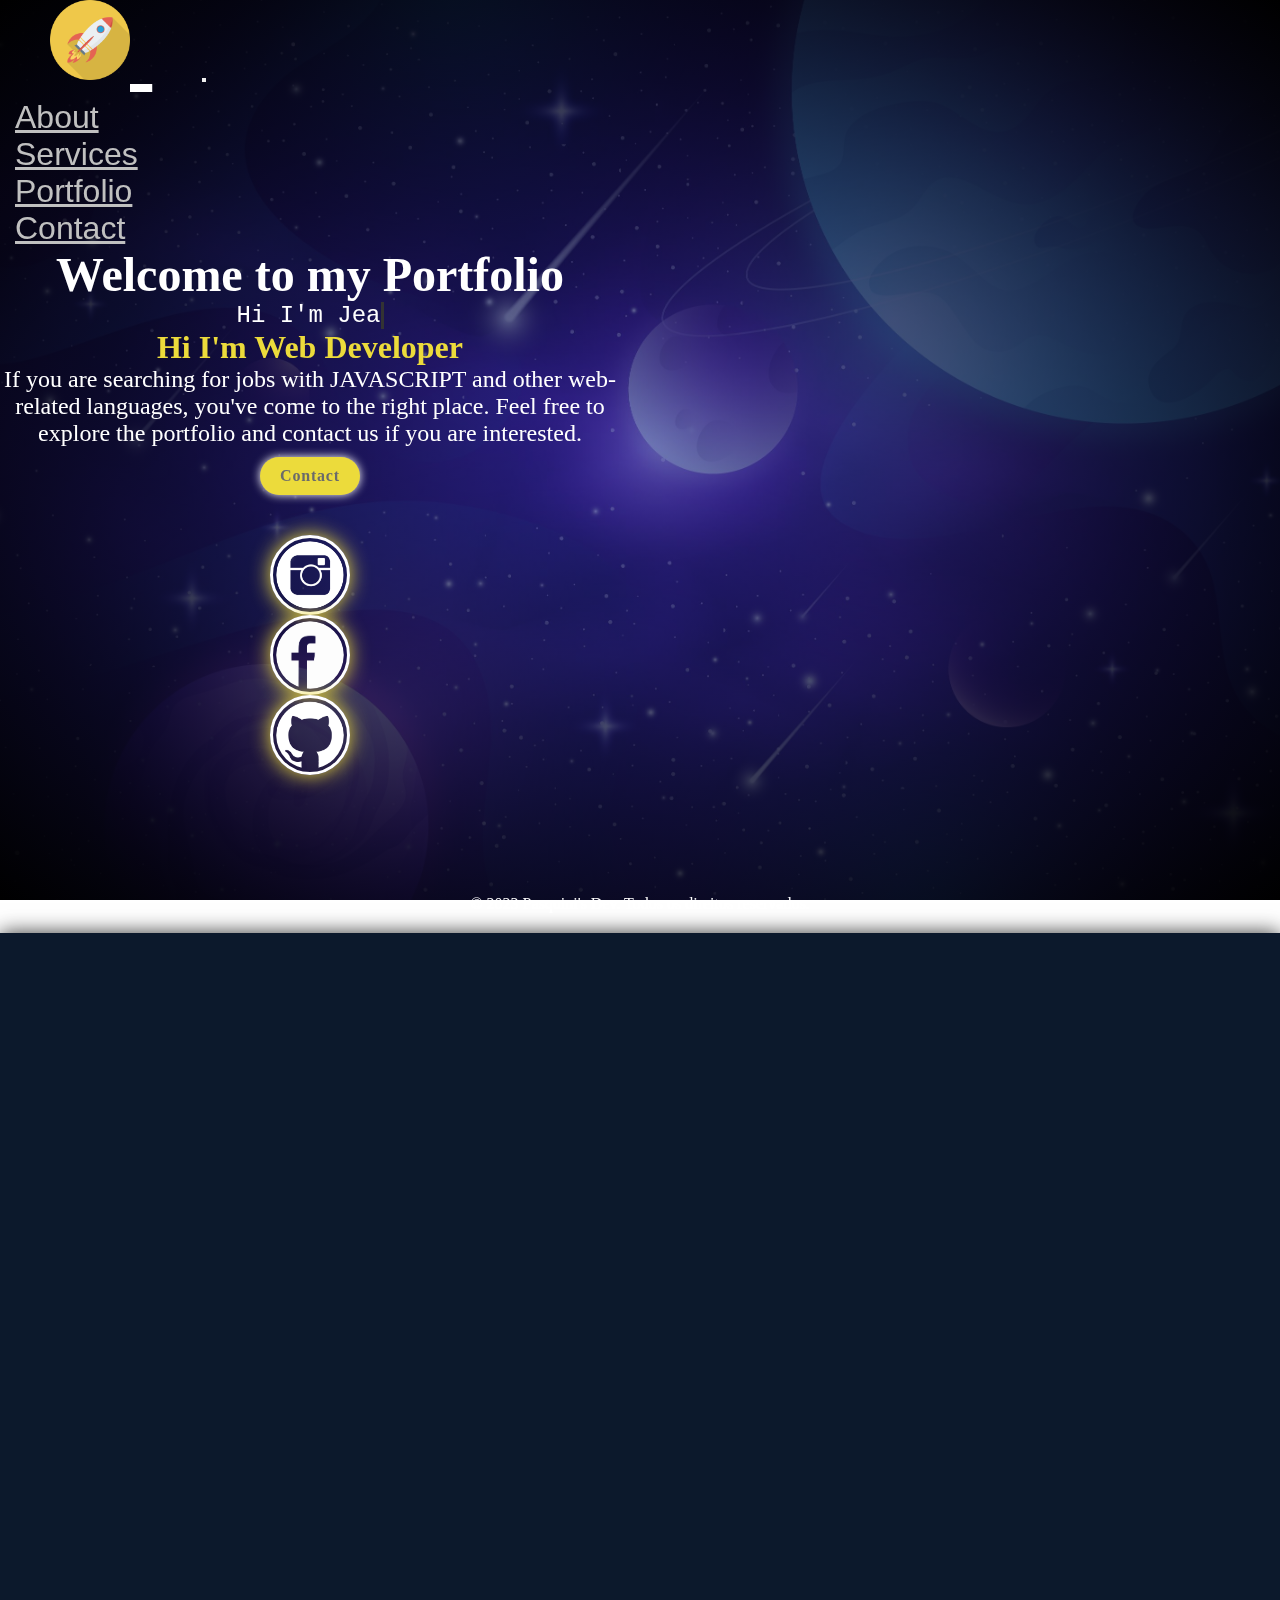
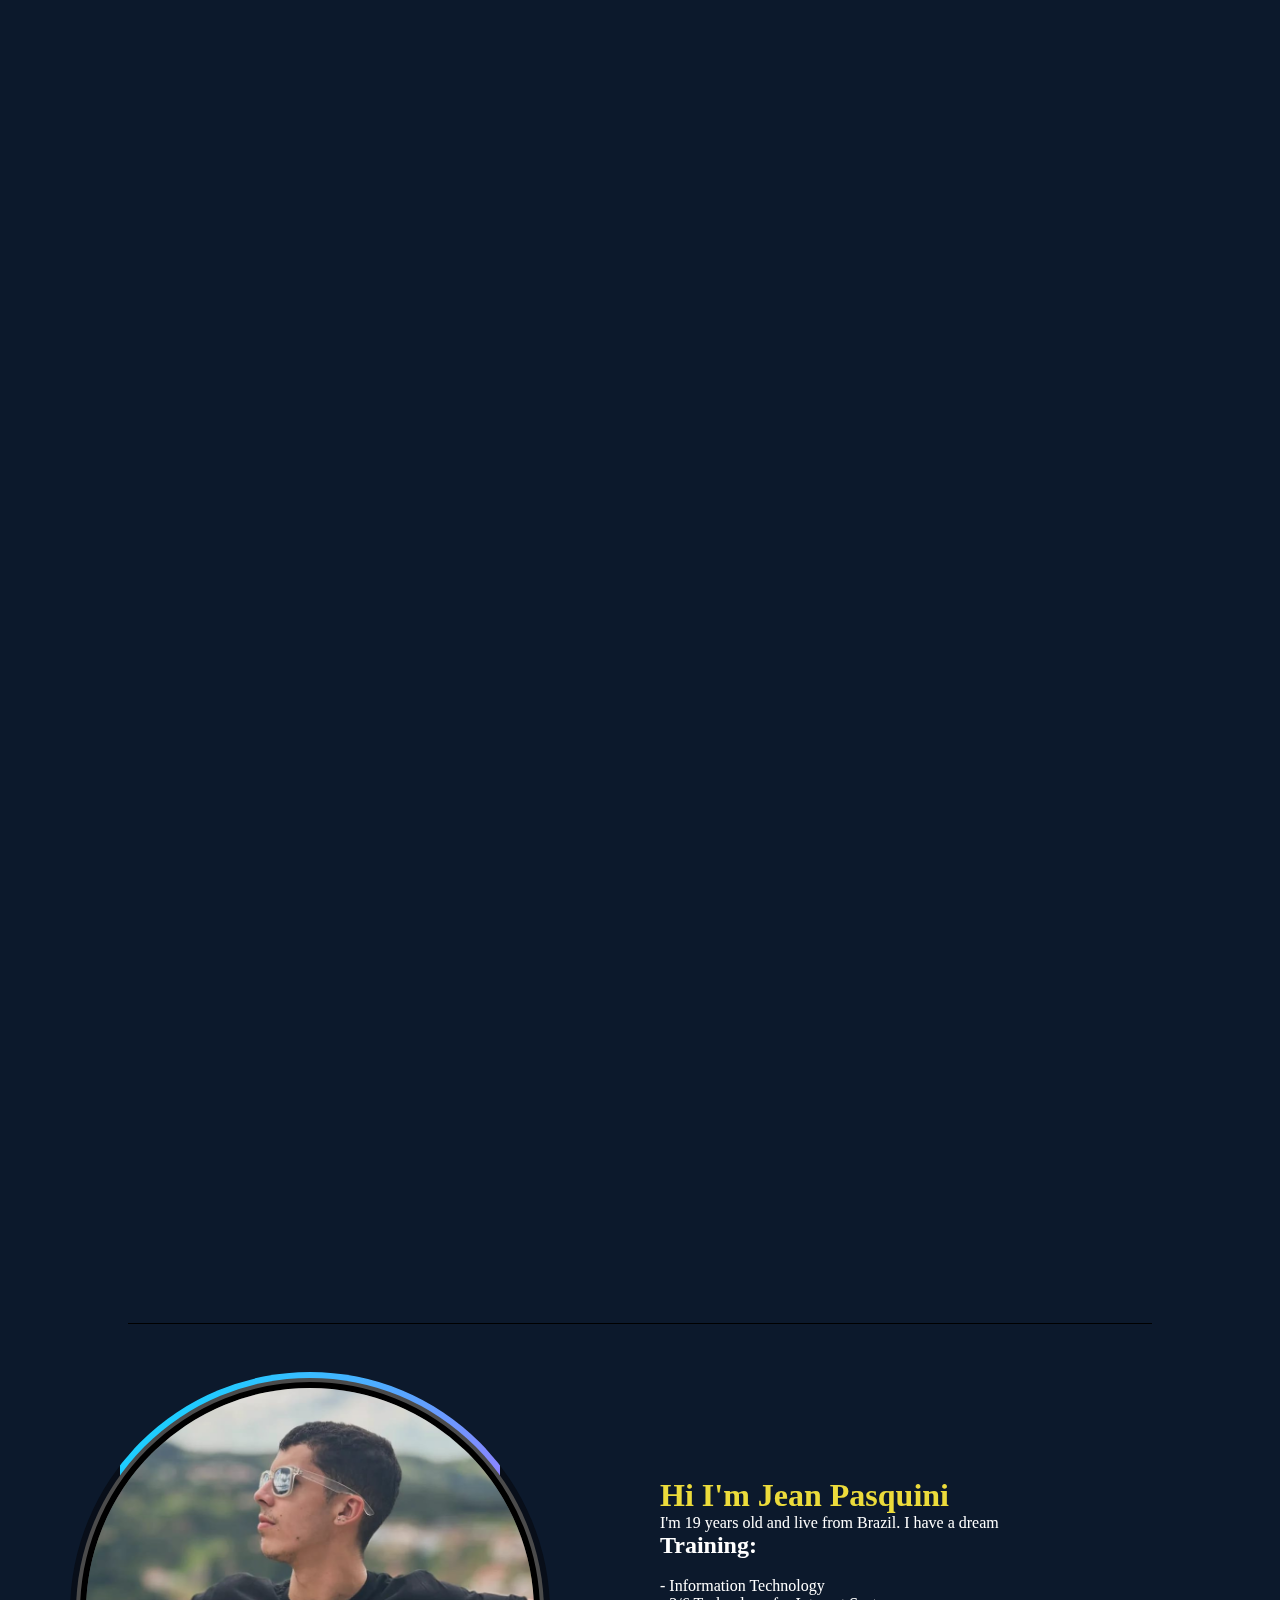
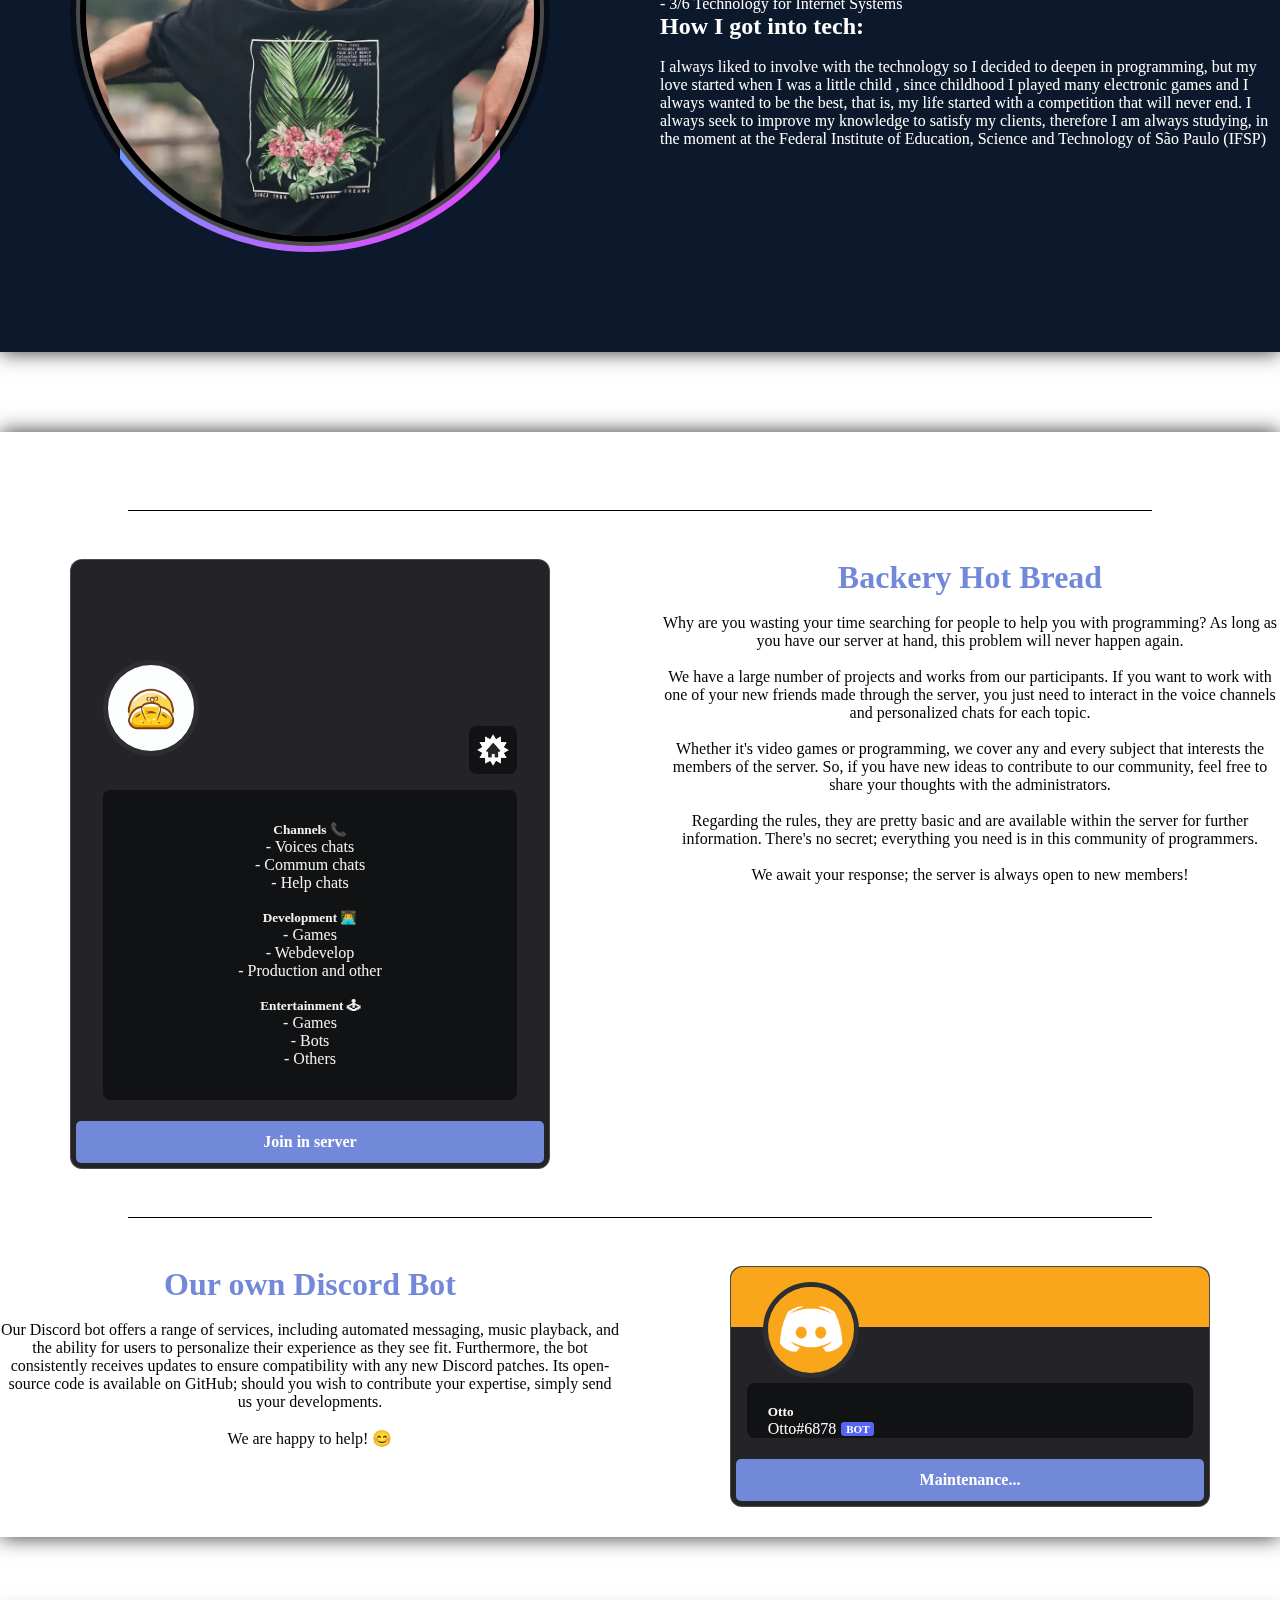
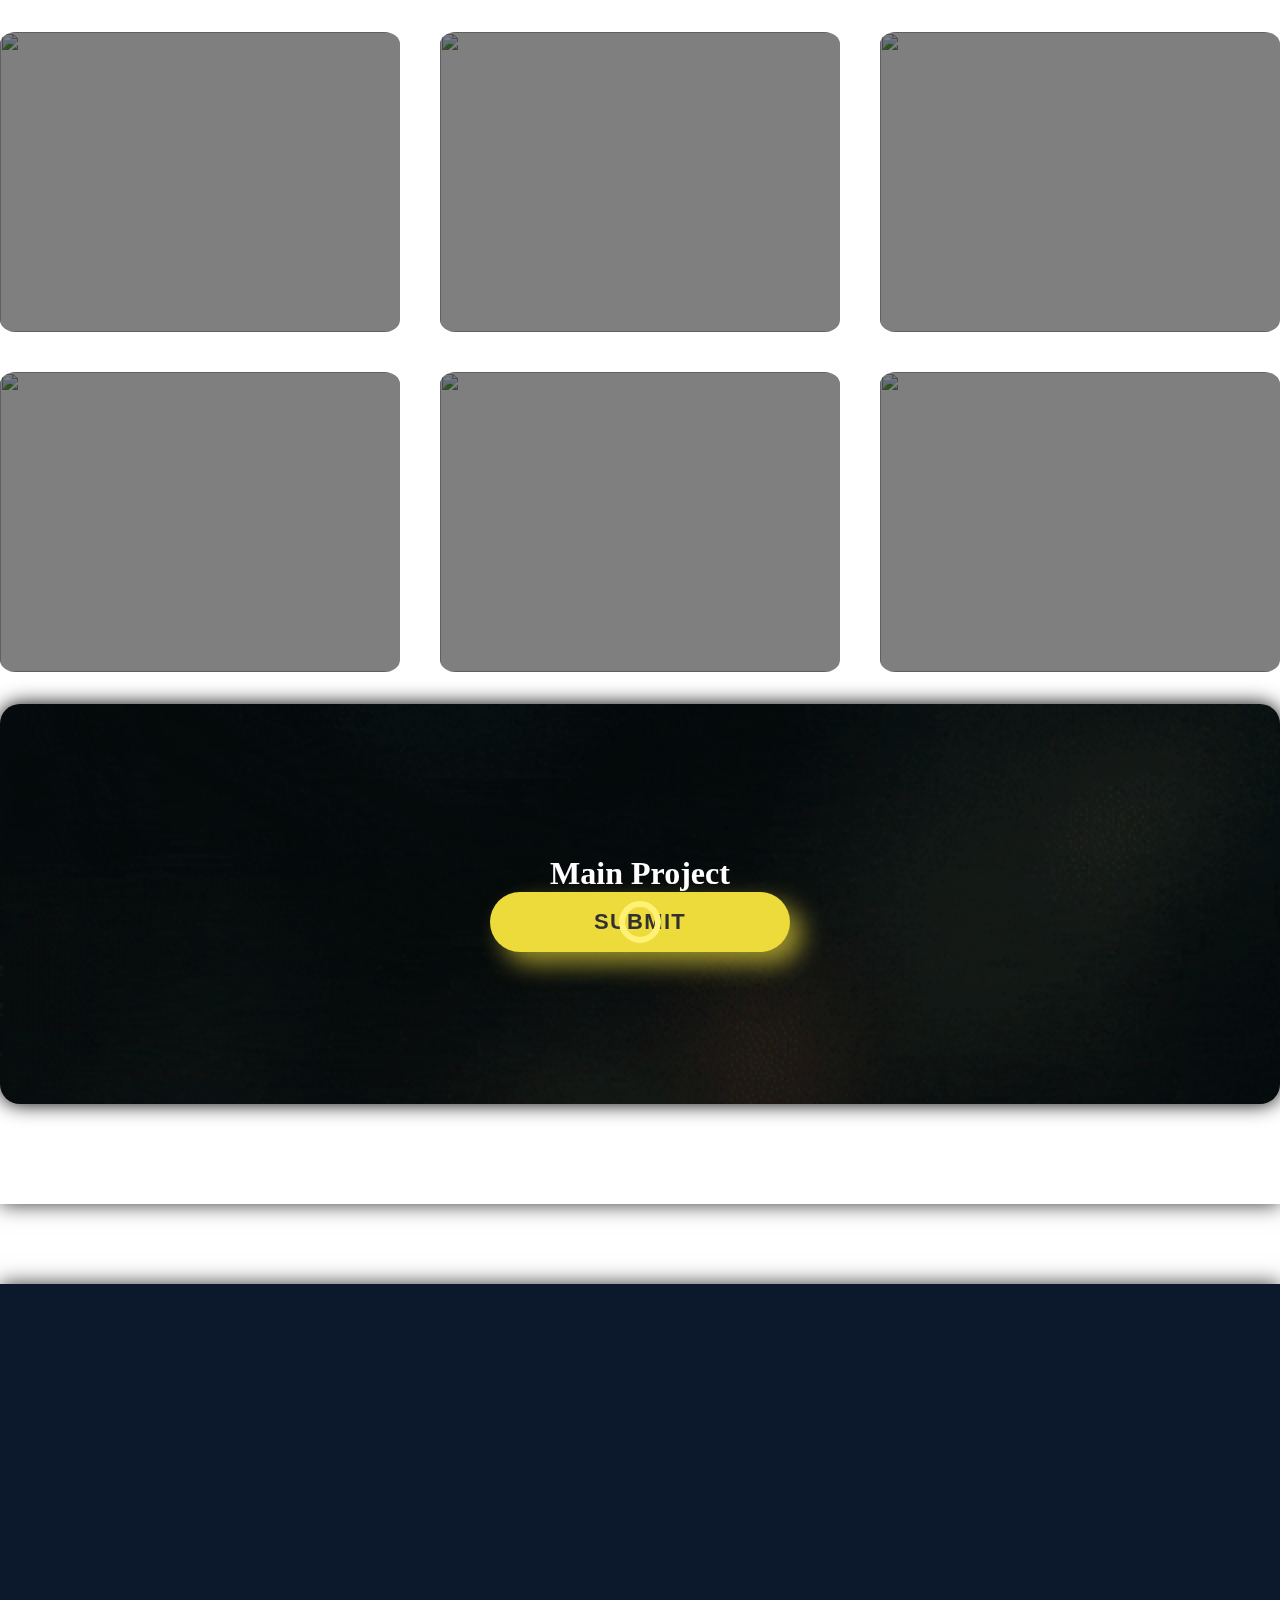
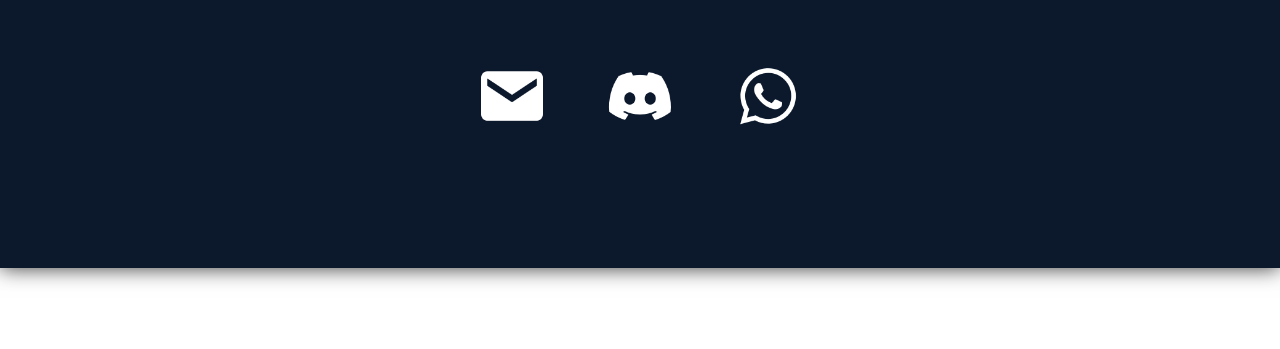
==== commit 8877e014: "2024-01-02 new updates" ====
--- a/index.html
+++ b/index.html
@@ -93,7 +93,7 @@
           <div class="col">
             <div class="caixa">
               <div class="conteudo">
-                <img src="images/creater.jpg" alt="creater">
+                <img src="images/creater.jpeg" alt="creater">
                 <h2>Pasquini's Dev <br><span>Web Developer</span></h2>
                 <a href="">Hire</a>
               </div>
@@ -104,7 +104,7 @@
             <p>I'm 19 years old and live from Brazil. I have a dream </p>
             <h2>Training:</h2> <br>
             <p>- Information Technology <br>  
-            - 2/6 Technology for Internet Systems </p>
+            - 3/6 Technology for Internet Systems </p>
             <h2>How I got into tech:</h2> <br> 
             <p>I always liked to involve with the technology so I decided to deepen in programming, but my love started when I was a little child
             , since childhood I played many electronic games and I always wanted to be the best, that is, my life started with a competition that will never end.
@@ -126,7 +126,7 @@
         <div class="container discord">
           <div class="col">
             <div class="card-container">
-              <div id="card" class="card" data-tilt>
+              <div id="card" class="card">
                 <div id="banner" class="banner"></div>
                 <div class="profile">
                   <div class="profile-picture">
@@ -152,7 +152,7 @@
                   - Bots <br>
                   - Others
                 </div>
-                <a href="https://discord.gg/ytWs9kFAdA" class="button discord-button">Entrar no Servidor</a>
+                <a href="https://discord.gg/ytWs9kFAdA" class="button discord-button">Join in server</a>
               </div>
             </div>
           </div>
@@ -177,28 +177,36 @@
           <div class="divisao-bar"></div>
         </div>
         <div class="container project">
-          <img class="gamemaker-image" src="https://makeindiegames.com.br/wp-content/uploads/2023/03/GameMaker_Logo_BlackTransparent.png" alt="">
-          <div class="main-project-text">
-            <p>Currently, I am working with colleagues and friends to develop a game in the Roguelike and Bullet hell style. The game is intended to be released in the near future on the Steam and AppStore platforms. So far, we have been using the GameMaker engine to produce all the programming content, and the project will soon be released on GitHub for more details. <br><br>
-            At the moment, the team consists of game developers and designers, but there are always new positions available to work with us. If you are interested, the button below will provide you with information on how to participate and will direct you to send an email to our support. <br><br>
-            How to become a part of our team: <br><br>
-            - Be over 16 years old. <br>
-            - Have GitHub and have a basic understanding. <br>
-            - Have Discord for meetings. <br>
-            - Be committed to the project. <br>
-            - Have some knowledge of programming. <br>
-            - English Level A2+.<br><br>
-            Note: the project is meant to encourage developers who are about to start or who do not possess extensive skills. Any future profits from the possible game release will contribute to the growth of the projects and support charitable institutions. Moreover, it's a great way to meet new colleagues who share the same interests and passions. <br><br>
-            Pasquini's Dev appreciates everyone's understanding regarding this announcement. If you are interested, simply click the button and you will be immediately guided through the steps. Good luck, developer!
-            </p>
-          </div>
-          <!-- FORM -->
-          <section id="sectionform" >
-            <div class="title-community fade-in">
-              <h1 class="first">Registration form</h1>
-            </div>
-          </section>
-          <iframe class="google-form" src="https://docs.google.com/forms/d/e/1FAIpQLSdz_N33iq-OBw0CWhuSkDaWetOglJe8rG4VjbtPRsvHfu9P9g/viewform?embedded=true" width="400" height="1200rem" frameborder="0" marginheight="0" marginwidth="0">Carregando…</iframe>
+          
+          <div class="col">
+            <h1>Our own Discord Bot</h1><br>
+            <p>
+              Our Discord bot offers a range of services, including automated messaging, music playback, and the ability for users to personalize their experience as they see fit.
+              Furthermore, the bot consistently receives updates to ensure compatibility with any new Discord patches.
+              Its open-source code is available on GitHub; should you wish to contribute your expertise, simply send us your developments.
+            </p> <br>
+            <p>We are happy to help! 😊</p>
+          </div>
+          <div class="col">
+            <div class="card-container">
+              <div id="card" class="card">
+                <div id="banner" class="banner"></div>
+                <div class="profile">
+                  <div class="profile-picture">
+                    <img src="images/icone_discord_bot.png" alt="" srcset="" id="avatar" referrerpolicy="no-referrer" />
+                  </div>
+                </div>
+                <div class="info-container">
+                  <h5>Otto<br></h5>
+                  <div class="bot-icone-div">
+                    <p>Otto#6878</p>
+                    <p class="bot-icone-fonte">BOT</p>
+                  </div>
+                </div>
+                <a href="" class="button discord-button">Maintenance...</a>
+              </div>
+            </div>
+          </div>
         </div>  
       </div>
     </section>
--- a/css/style-project.css
+++ b/css/style-project.css
@@ -13,13 +13,9 @@
     padding: 0 200px;
     margin: 0;
   }
-  
-  .gamemaker-image{
-    width: 35rem;
-    display: flex;
-    justify-content: center;
-    align-items: center;
-    margin: 0 0;
+
+  .project h1{
+    color: #7289da;
   }
   
   @media screen and (max-width: 1000px) {
@@ -49,4 +45,267 @@
       width: 100%;
       height: 75rem;
     }
+  }
+
+  .project{
+    display: grid;
+    grid-template-columns: repeat(2,1fr);
+    align-items: flex-start;
+  }
+  
+  .project .card-container {
+    width: 30rem;
+  }
+
+  @media screen and (max-width: 1000px) {
+    
+    .project{
+      grid-template-columns: repeat(1,1fr);
+    }
+  
+    .project footer {
+      margin-top: 2rem;
+    }
+  }
+
+  @media screen and (max-width: 550px) {
+    .project .card-container{
+        width: 20rem;
+      }
+
+      .project-image{
+        width: 23rem;
+      }
+
+      .img-discord-represent{
+        width: 20rem;
+      }
+  }
+  
+  .project input {
+    width: 100%;
+    background-color: var(--bg-card);
+    border: 1px solid rgba(255, 255, 255, 0.18);
+    border-radius: 8px;
+    padding: 0.8rem;
+    color: var(--text-color);
+    font-size: 1rem;
+  }
+  
+  .project header {
+    display: flex;
+    justify-content: center;
+    align-items: center;
+    width: 100%;
+    background-color: var(--blue);
+    height: 5rem;
+    font-size: 2.5rem;
+    gap: 1rem;
+  }
+  
+  .project button {
+    background-color: var(--blue);
+    border: none;
+    color: var(--text-color);
+    font-weight: 500;
+    padding: 0.9rem;
+    border-radius: 8px;
+    cursor: pointer;
+    transition: 0.5s;
+  }
+  
+  .project a {
+    text-decoration: none;
+    color: var(--text-color);
+  }
+  
+  .project .card {
+    display: flex;
+    max-width: 50rem;
+    flex-direction: column;
+    backdrop-filter: blur(16px) saturate(180%);
+    -webkit-backdrop-filter: blur(16px) saturate(180%);
+    background-color: var(--bg-card);
+    border-radius: 12px;
+    border: 1px solid rgba(255, 255, 255, 0.18);
+  }
+  
+  .project .banner {
+    background-color: #FAA61A;
+    background-size: cover;
+    background-position: center;
+    background-repeat: no-repeat;
+    width: 100%;
+    height: 60px;
+    border-radius: 12px 12px 0 0;
+  }
+  
+  .project .profile {
+    display: flex;
+    justify-content: space-between;
+    align-items: center;
+    padding: 0 2rem;
+    margin-top: 1rem;
+  }
+  
+  .project .profile-picture img {
+    position: absolute;
+    top: 15px;
+    width: 6rem;
+    height: 6rem;
+    border-radius: 50%;
+    border: 5px solid var(--bg);
+  }
+  
+  .project .badge {
+    display: flex;
+    background-color: var(--bg-card-info);
+    padding: 0.5rem;
+    border-radius: 8px;
+  }
+  
+  .project .badge-default {
+    display: flex;
+    gap: 1rem;
+  }
+  
+  .project .badge img {
+    width: 2rem;
+    height: 2rem;
+  }
+  
+  .project .info-container {
+    display: flex;
+    flex-direction: column;
+    color: var(--text-color);
+    background-color: var(--bg-card-info);
+    padding: 1.3rem;
+    padding-bottom: 0rem;
+    margin: 1rem 1rem;
+    border-radius: 8px;
+    text-align: left;
+    margin-top: 2.5rem;
+    margin-bottom: 1;
+  }
+
+  .project .info-container h5 {
+    color: white;
+    margin-bottom: 0;
+  }
+
+  .project .info-container p {
+    color: white;
+    margin-top: 0;
+  }
+  
+  .project .info {
+    display: flex;
+    align-items: center;
+    gap: 0.3rem;
+  }
+  
+  .project i {
+    font-weight: 700;
+  }
+  
+  .project #id {
+    color: var(--blue);
+  }
+  
+  .project #user {
+    overflow: hidden;
+    white-space: nowrap;
+    text-overflow: ellipsis;
+    color: var(--pink);
+  }
+  
+  .project #account {
+    color: var(--green);
+  }
+  
+  .project .info-container button {
+    display: flex;
+    justify-content: center;
+    align-items: center;
+    gap: 0.8rem;
+    margin-top: 2rem;
+  }
+  
+  .project button i {
+    font-size: 1rem;
+  }
+  
+  .project button:hover {
+    background-color: hsl(235, 86%, 65%, 0.8);
+  }
+  
+  .project footer {
+    text-align: center;
+  }
+  
+  @media screen and (min-width: 768px) {
+    .project .card {
+      width: 100%;
+    }
+  
+    .project footer {
+      margin-top: 2rem;
+    }
+  }
+
+  .project .button {
+    display: inline-block;
+    padding: 12px 20px;
+    margin: 5px;
+    border: none;
+    border-radius: 5px;
+    font-size: 16px;
+    font-weight: bold;
+    text-align: center;
+    text-decoration: none;
+    color: #fff;
+    cursor: pointer;
+    transition: background-color 0.3s ease;
+  }
+  
+  /* Estilo para o botão "Entrar no Servidor" */
+  .project .discord-button {
+    background-color: #7289DA;
+  }
+  
+  /* Estilo quando o cursor passa sobre o botão */
+  .project .button:hover {
+    background-color: #677BC4;
+  }
+  
+  /* Estilo quando o botão é clicado */
+  .project .button:active {
+    background-color: #4E6AA7;
+  }
+
+  .project h1{
+    color: #7289da;
+  }
+
+  .project p{
+    color: #000;
+  }
+  
+  .title-community .first{
+    color:#08111f;
+}
+
+  .project .bot-icone-div {
+    display: flex;
+    align-items: center;
+
+  }
+
+  .project .bot-icone-div .bot-icone-fonte{
+    margin-left: 5px;
+    background-color: #5865F2;
+    font-size: 11px;
+    font-weight: bold;
+    padding: 1px 5px;
+    border-radius: 3px;
   }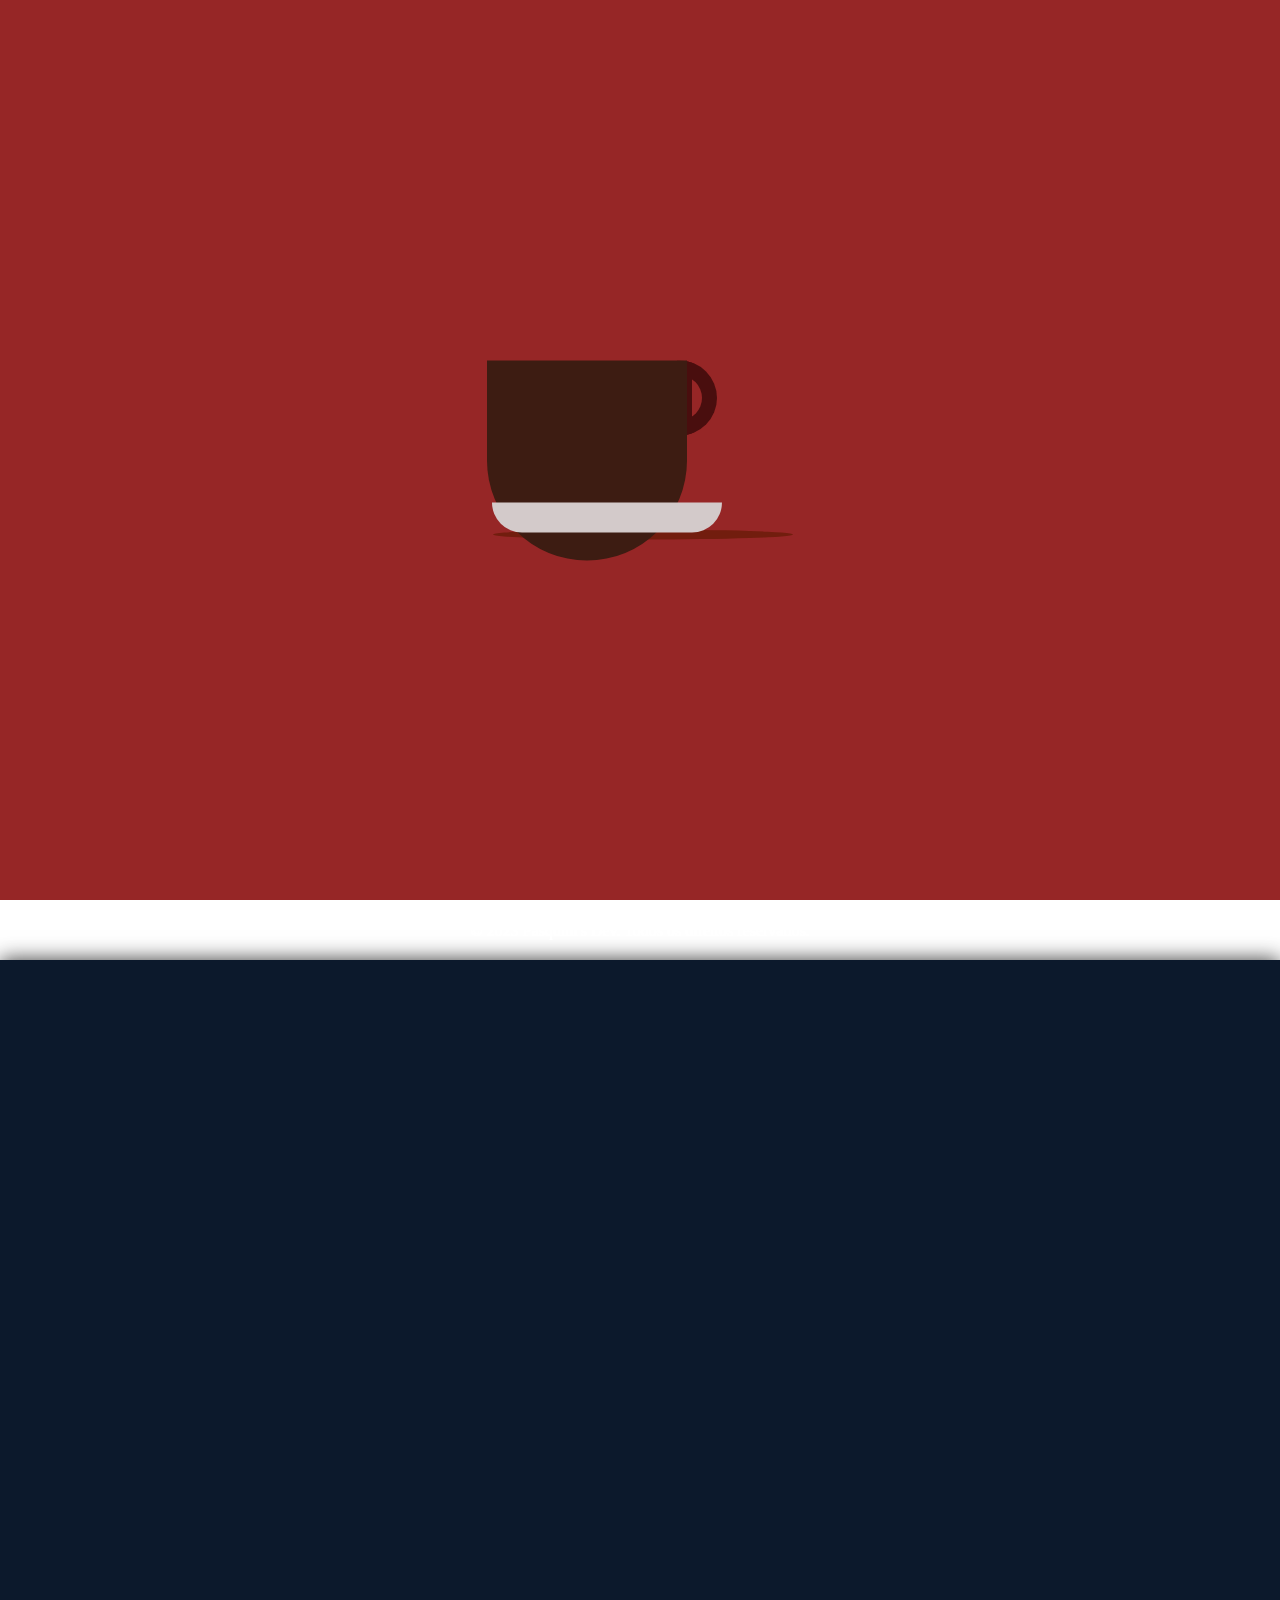
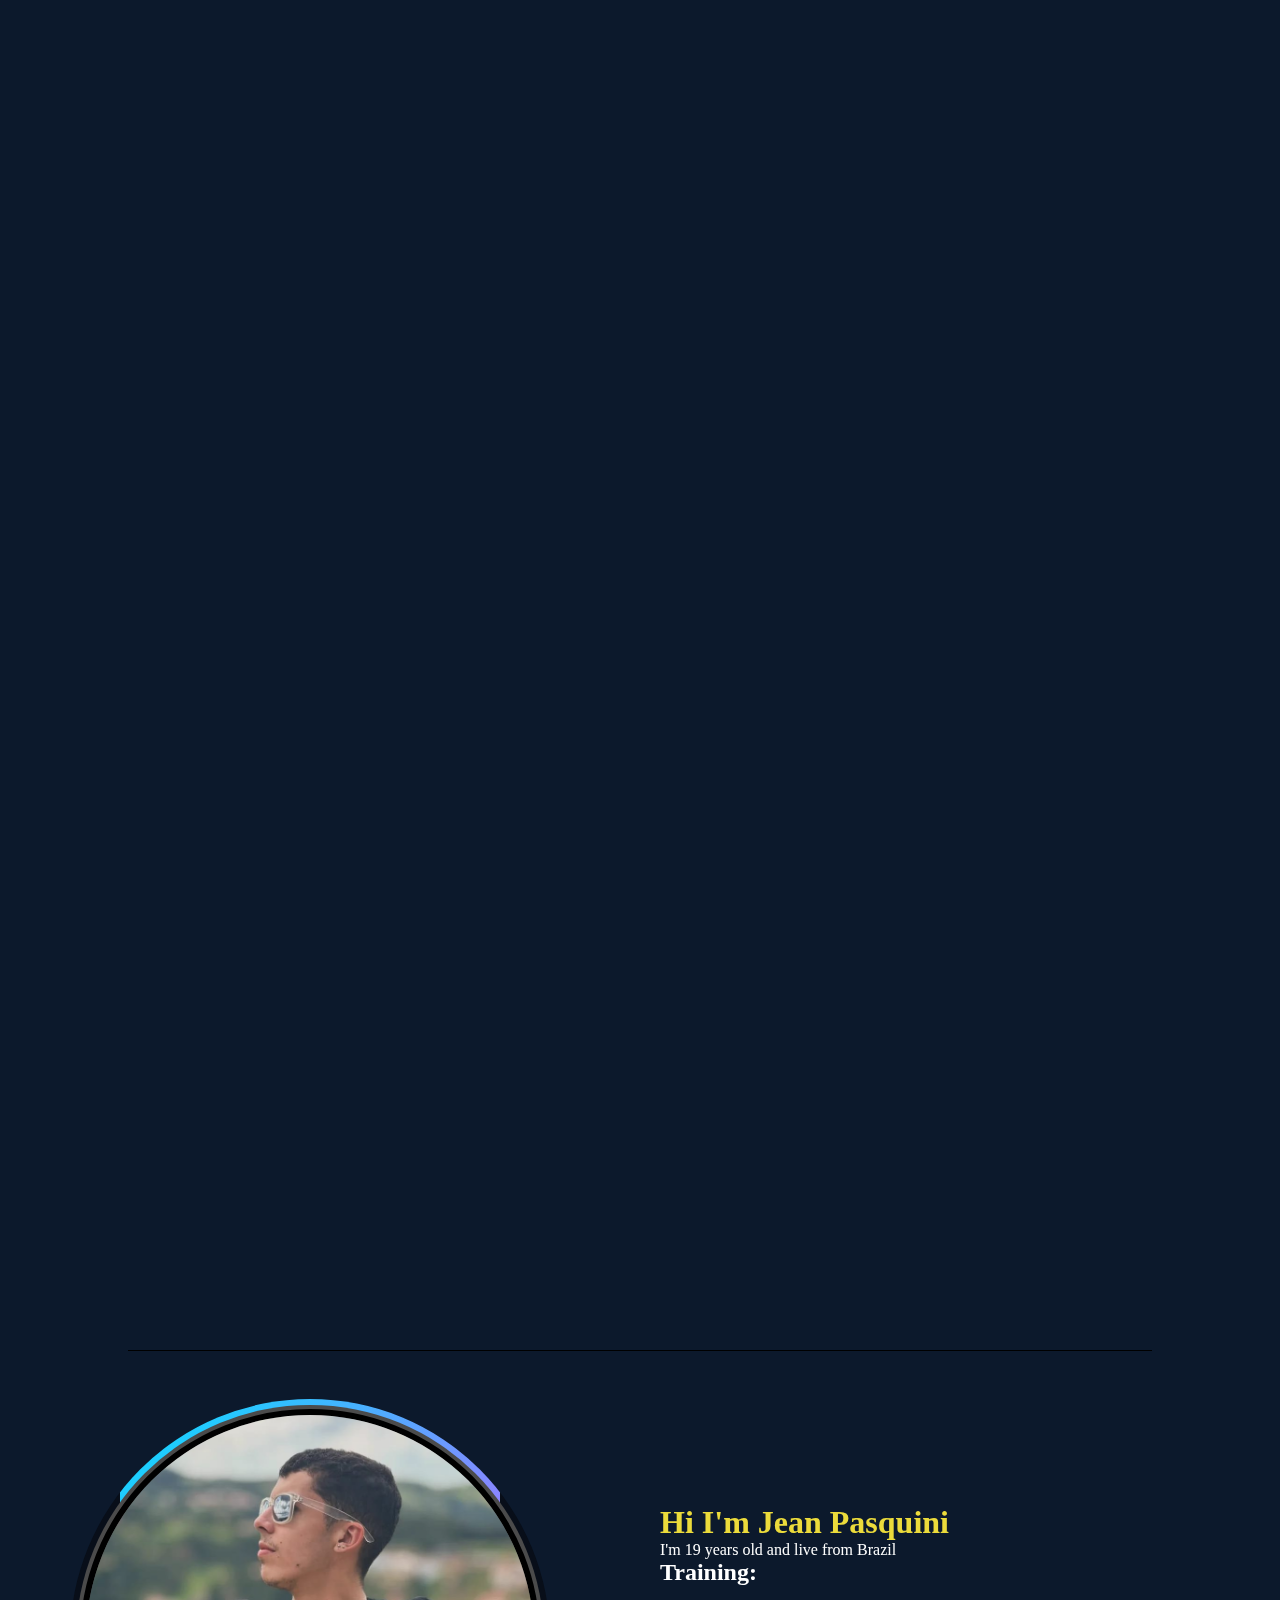
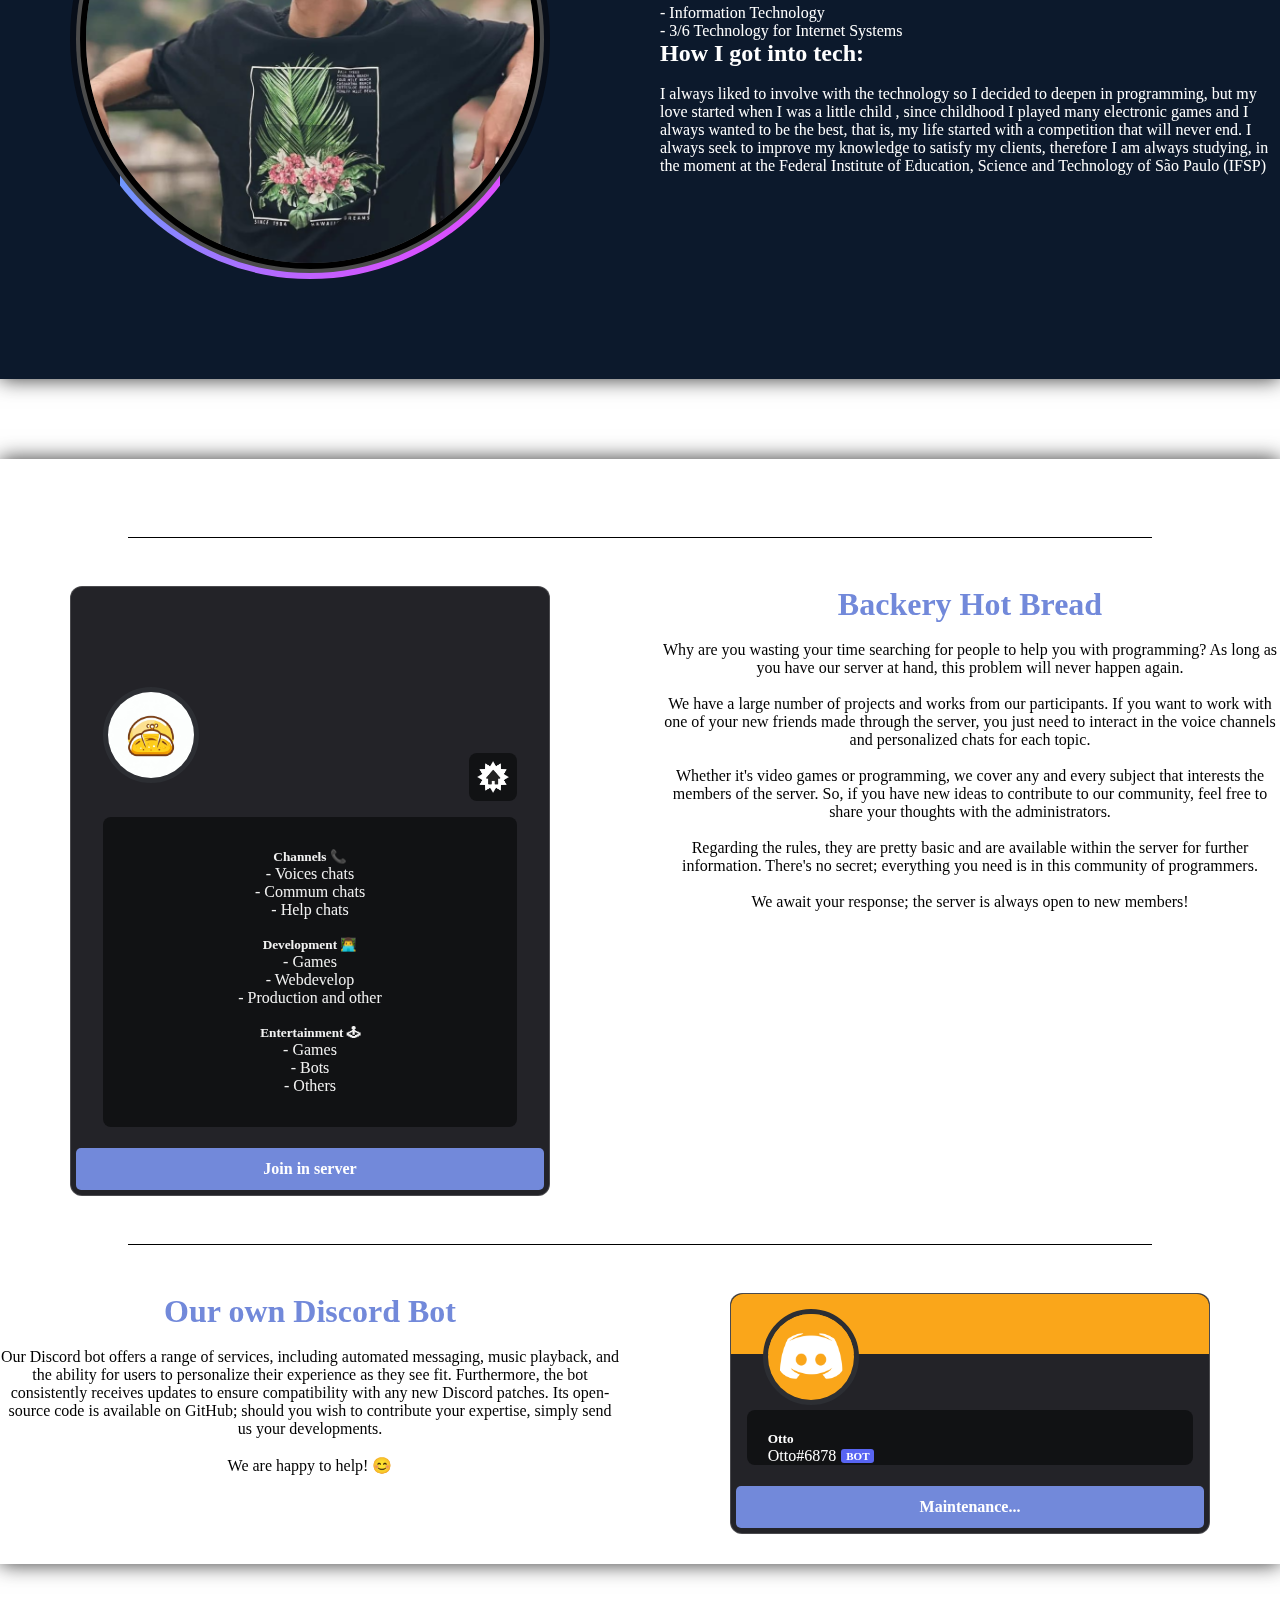
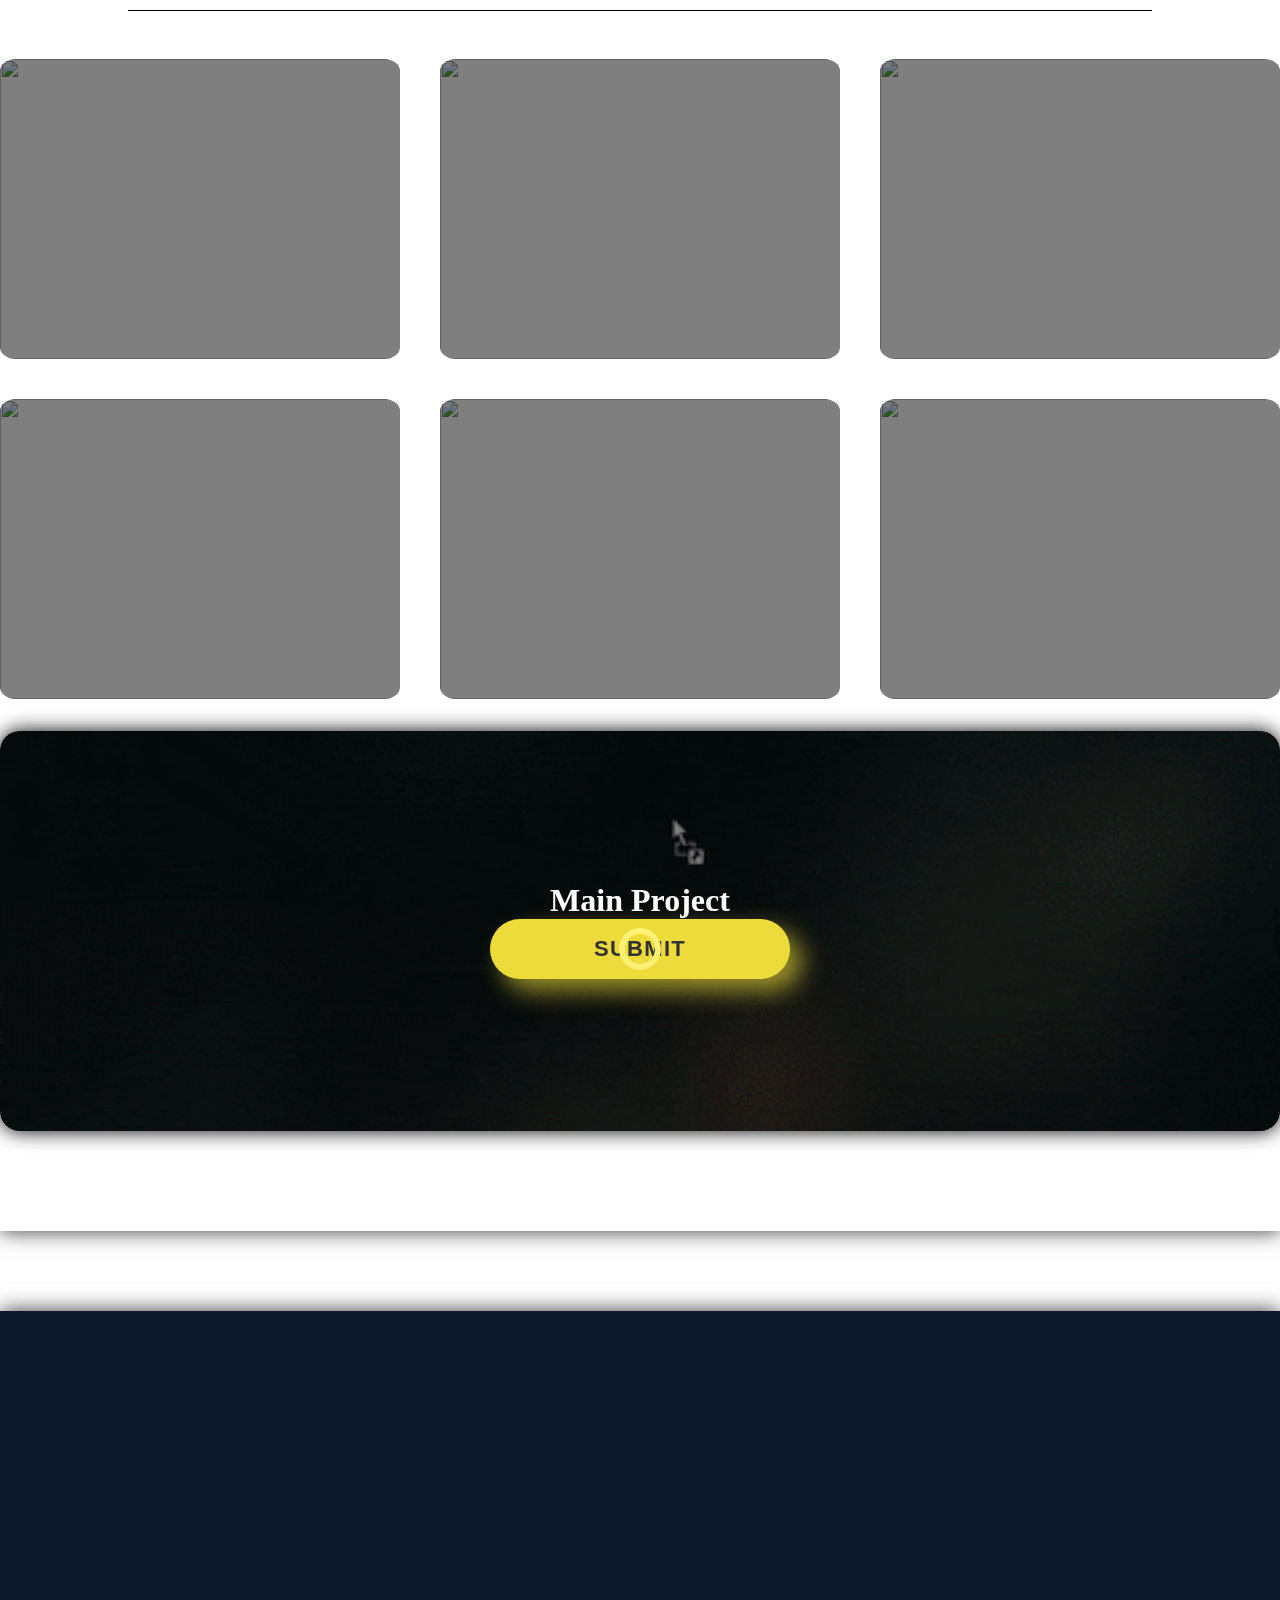
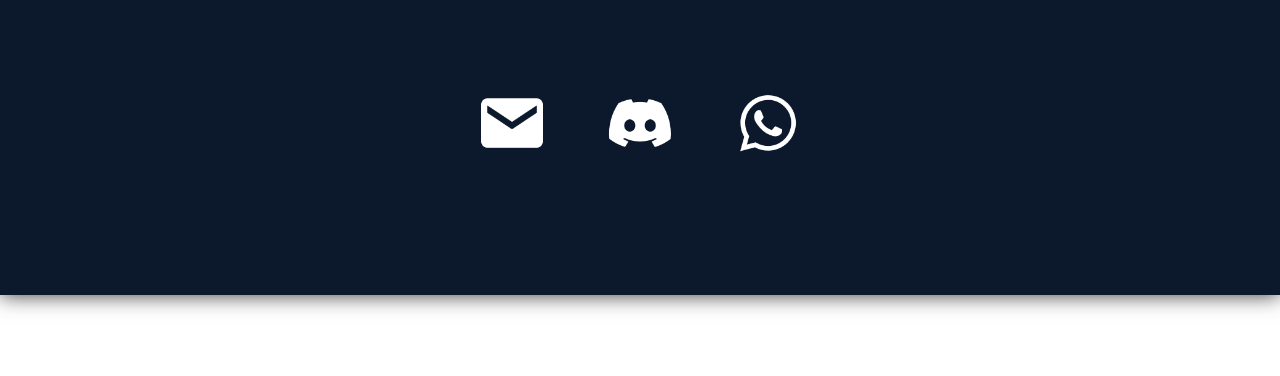
==== commit 7630a9f7: "2024-01-03 more designers" ====
--- a/index.html
+++ b/index.html
@@ -11,6 +11,7 @@
   <!-- BOOTSTRAP LINKS !!!!FINISH!!! -->
   <!-- CSS -->
     <link rel="stylesheet" href="css/style.css">
+    <link rel="stylesheet" href="css/style-letters-ocean.css">
     <link rel="stylesheet" href="css/style-about.css">
     <link rel="stylesheet" href="css/style-community.css">
     <link rel="stylesheet" href="css/style-contact.css">
@@ -23,6 +24,25 @@
 <body> 
   <!-- BACKGROUND -->
     <div class="space-background"></div>
+    <div class="background-completo" id="container">
+    <div id="container">
+      <div class="steam" id="steam1"> </div>
+      <div class="steam" id="steam2"> </div>
+      <div class="steam" id="steam3"> </div>
+      <div class="steam" id="steam4"> </div>
+    
+      <div id="cup">
+        <div id="cup-body">
+          <div id="cup-shade"></div>
+        </div>
+        <div id="cup-handle"></div>
+      </div>
+    
+      <div id="saucer"></div>
+    
+      <div id="shadow"></div>
+    </div>
+    </div>
   <!-- NAVBAR -->
     <nav class="navbar navbar-expand-lg ">
       <div class="container-fluid">
@@ -55,19 +75,23 @@
   <!-- MAIN -->
     <div class="container main letter-main">
       <div class="col col-main">
-        <h3>Welcome to my Portfolio</h3>
+        <h3>Welcome to my <span class="main letter-portfolio">Portfolio<span></h3>
         <div class="typing-effect">
           <span class="word"></span><span class="cursor"></span>
         </div>
-        <h1>Hi I'm Web Developer</h1>
-        <p>If you are searching for jobs with JAVASCRIPT and
-        other web-related languages, you've come to the right place.
+        <h1>Hi I'm Developer FullStack</h1>
+        <p>If you are searching for jobs with JAVASCRIPT/NOTEJS/SQL/PHP/C#,
+        you've come to the right place.
         Feel free to explore the portfolio and contact us if you are interested.
         </p>
         <a class="link-custom" href="mailto:pasquinijean@hotmail.com?subject=Services%20to%20Pasquini's%20Dev&body=Hi%20Pasquini%2C%20I%20would%20like%20to%20know%20about%20(!%22The%20service%22!).">Contact</a>
       </div>
       <div class="col">
-        <img class="main-image"src="https://10xlearning.in/animations/astronaut.gif" alt="">
+        <div class="ourteamcontainer">
+            <div class="card-teste">
+              <img class="main-image"src="https://10xlearning.in/animations/astronaut.gif" alt="">
+            </div>
+        </div>
       </div>
       <div class="col social-midias">
         <div class="d-flex">
@@ -101,7 +125,7 @@
           </div>
           <div class="col-sm-10">
             <h1>Hi I'm Jean Pasquini</h1>
-            <p>I'm 19 years old and live from Brazil. I have a dream </p>
+            <p>I'm 19 years old and live from Brazil</p>
             <h2>Training:</h2> <br>
             <p>- Information Technology <br>  
             - 3/6 Technology for Internet Systems </p>
@@ -297,25 +321,25 @@
               <a href="https://github.com/JeanPasquini"><img src="../images/icone_link.png" alt="Imagem"></a>
             </div>
           </div>
-          <div class="col col-portfolio image-container-porfolio"><img src="https://img.freepik.com/vetores-gratis/aviso-amarelo-com-listras-pretas_1017-30752.jpg" alt="">
-            <div class="overlay">
-              <h1>Construction</h1>
-              <p>There are more things but it will add in a near future. Case if you want to visit other projects, the link below will forward it to them</p>
-              <a href="https://github.com/JeanPasquini"><img src="../images/icone_link.png" alt="Imagem"></a>
-            </div>
-          </div>
-          <div class="col col-portfolio image-container-porfolio"><img src="https://img.freepik.com/vetores-gratis/aviso-amarelo-com-listras-pretas_1017-30752.jpg" alt="">
-            <div class="overlay">
-              <h1>Construction</h1>
-              <p>There are more things but it will add in a near future. Case if you want to visit other projects, the link below will forward it to them</p>
-              <a href="https://github.com/JeanPasquini"><img src="../images/icone_link.png" alt="Imagem"></a>
-            </div>
-          </div>
-          <div class="col col-portfolio image-container-porfolio"><img src="https://img.freepik.com/vetores-gratis/aviso-amarelo-com-listras-pretas_1017-30752.jpg" alt="">
-            <div class="overlay">
-              <h1>Construction</h1>
-              <p>There are more things but it will add in a near future. Case if you want to visit other projects, the link below will forward it to them</p>
-              <a href="https://github.com/JeanPasquini"><img src="../images/icone_link.png" alt="Imagem"></a>
+          <div class="col col-portfolio image-container-porfolio"><img src="https://static-cse.canva.com/blob/564803/createeffectiveschedulefeaturedimage1.jpg" alt="">
+            <div class="overlay">
+              <h1>SchedulePC</h1>
+              <p>This application's main function is to generate a file.txt, giving you full control over its content and structure. It offers convenient search and filter options to streamline your navigation.</p>
+              <a href="https://github.com/JeanPasquini/app_schedulePC"><img src="../images/icone_link.png" alt="Imagem"></a>
+            </div>
+          </div>
+          <div class="col col-portfolio image-container-porfolio"><img src="https://www.nepin.com.br/wp-content/uploads/2022/04/trabalho-casal.jpg" alt="">
+            <div class="overlay">
+              <h1>Quality System</h1>
+              <p>The program have with function create reports about: brokens itens, fail machines and an infinity possibilities. The informations are showed in a EXCEL table.</p>
+              <a href="https://github.com/JeanPasquini/app_quality_system"><img src="../images/icone_link.png" alt="Imagem"></a>
+            </div>
+          </div>
+          <div class="col col-portfolio image-container-porfolio"><img src="https://image.cnbcfm.com/api/v1/image/106882610-1620917335393-gettyimages-1232091623-arriens-discorda210403_npze0.jpeg?v=1697727601&w=929&h=523&vtcrop=y" alt="">
+            <div class="overlay">
+              <h1>Otto Bot</h1>
+              <p>Experience the convenience of simple commands to accomplish complex tasks. Conversations with entertainment and knowledge. Maintain server organization and safety with automated moderation.</p>
+              <a href="https://github.com/JeanPasquini/otto_bot_discord"><img src="../images/icone_link.png" alt="Imagem"></a>
             </div>
           </div>
         </div>
@@ -351,6 +375,26 @@
         <script src="js/script.js"></script>
         <script src="js/script_button.js"></script>
         <script src="js/script_navbar.js"></script>
+
+        <script type="text/javascript">
+          window.addEventListener('scroll',function(){
+              const header = document.querySelector('header');
+              header.classList.toggle("sticky" , window.scrollY > 0);
+          });
+          </script>
+          <script type="text/javascript" src="js/vanilla-tilt.js"></script>
+          <script >
+              VanillaTilt.init(document.querySelectorAll(".card-teste"), {
+                  max: 25,
+                  speed: 400,
+                  galre: false,
+                  "max-glare":1,
+      
+              });
+              
+              
+          
+        </script>
   <!-- FINISHSCRIPTS -->
 </body>
 </html>--- a/css/style.css
+++ b/css/style.css
@@ -97,6 +97,135 @@
     width: 100%;
   }
 
-
-
-
+  .background-completo {
+    position: fixed;
+    top: 0;
+    left: 0;
+    width: 100%;
+    height: 100%;
+    background: #962626;
+    z-index: 0; /* Coloque um índice Z menor para que fique por trás do copo */
+  }
+
+  #container {
+    position: absolute;
+    top: 50%;
+    left: 50%;
+    transform: translate(-50%, -50%);
+    z-index: 1; /* Certifique-se de que o copo fique acima do fundo */
+  }
+  .steam {
+    position: absolute;
+    height: 140px;
+    width: 140px;
+    border-radius: 80%;
+    background-color: #fff;
+    margin-top: -75px;
+    margin-left: 75px;
+    z-index: 0;
+    opacity: 0;
+  }
+  
+  #steam1 {
+    -webkit-animation: steam1 5s ease-in infinite;
+    animation: steam1 4s ease-out infinite;
+  }
+  
+  #steam3 {
+    -webkit-animation: steam1 5s ease-out 1s infinite;
+    animation: steam1 4s ease-out 1s infinite;
+  }
+  
+  @-webkit-keyframes steam1 
+  {
+    0% {transform: translateY(0) translateX(0) scale(0.25); opacity: 0.2;}
+    100% {transform: translateY(-200px) translateX(-20px) scale(1); opacity: 0;}
+  }
+  
+  @keyframes steam1 
+  {
+    0% {transform: translateY(0) translateX(0) scale(0.25); opacity: 0.2;}
+    100% {transform: translateY(-200px) translateX(-20px) scale(1); opacity: 0;}
+  }
+  
+  #steam2 {
+    -webkit-animation: steam2 4s ease-out 0.5s infinite;
+    animation: steam2 4s ease-out 0.5s infinite;
+  }
+  
+  #steam4 {
+    -webkit-animation: steam2 4s ease-out 1.5s infinite;
+    animation: steam2 4s ease-out 1.5s infinite;
+  }
+  
+  @-webkit-keyframes steam2 {
+    0% {transform: translateY(0) translateX(0) scale(0.25); opacity: 0.2;}
+    100% {transform: translateY(-200px) translateX(20px) scale(1); opacity: 0;}
+  }
+  
+  @keyframes steam2 {
+    0% {transform: translateY(0) translateX(0) scale(0.25); opacity: 0.2;}
+    100% {transform: translateY(-200px) translateX(20px) scale(1); opacity: 0;}
+  }
+  
+  #cup {
+    z-index: 1;
+  }
+  
+  #cup-body {
+    position: absolute;
+    height: 200px;
+    width: 200px;
+    border-radius: 0 0 150px 150px;
+    background-color: rgb(61, 28, 18);
+    margin: auto;
+    display: inline-block;
+    overflow: hidden;
+    /*opacity: 0.8;*/
+    z-index: 1;
+  }
+  
+  
+  #cup-handle {
+    position: relative;
+    height: 75px;
+    width: 40px;
+    border-radius: 0 150px 150px 0;
+    border: 15px solid #490e0e;
+    margin-bottom: 95px;
+    margin-left: 190px;
+    display: inline-block;
+    z-index: 0;
+  }
+  
+  #saucer {
+    position: absolute;
+    height: 30px;
+    width: 230px;  
+    border-radius: 0 0 100px 100px;
+    background-color: #d3caca;
+    margin-top: -32px;
+    margin-left: 5px;
+    z-index: 2;
+  }
+  
+  #shadow {
+    height: 10px;
+    width: 300px;
+    border-radius: 50%;
+    margin-top: -5px;
+    margin-left: 6px;
+    background-color: #721d0e;
+  }
+
+  .mostrar {
+    opacity: 1;
+    /* Outras propriedades CSS para mostrar os elementos, se necessário */
+  }
+  
+  /* Adicione esta classe para esconder os elementos */
+  .esconder {
+    opacity: 0;
+    /* Outras propriedades CSS para esconder os elementos, se necessário */
+  }
+
--- a/css/style-main.css
+++ b/css/style-main.css
@@ -27,8 +27,8 @@
     width: 100%;
     height: 100%;
     background-color: #000;
-    background-image: radial-gradient(ellipse at center, rgba(22, 33, 133, 0.575) 0%, rgba(0, 0, 0, 1) 100%), 
-                      url('../images/background.jpg');
+    background-image: radial-gradient(ellipse at center, rgba(22, 33, 133, 0.096) 0%, rgba(0, 0, 0, 1) 100%), 
+                      url('../images/background2.jpg');
     background-size: cover;
     background-repeat: no-repeat;
     background-attachment: fixed;
@@ -109,7 +109,7 @@
 
 .col-main a{
     margin-top: 10px;
-    background: #ecdb3b;
+    background: #ffffff;
     padding: 10px 20px;
     border-radius: 25px;
     box-shadow: 0 0 10px #ffffff;
@@ -125,6 +125,10 @@
     letter-spacing: .2em;
 }
 
+.main .letter-portfolio{
+    color: #ffffffad;
+}
+
 @media screen and (max-width: 992px) {
 
     .main{
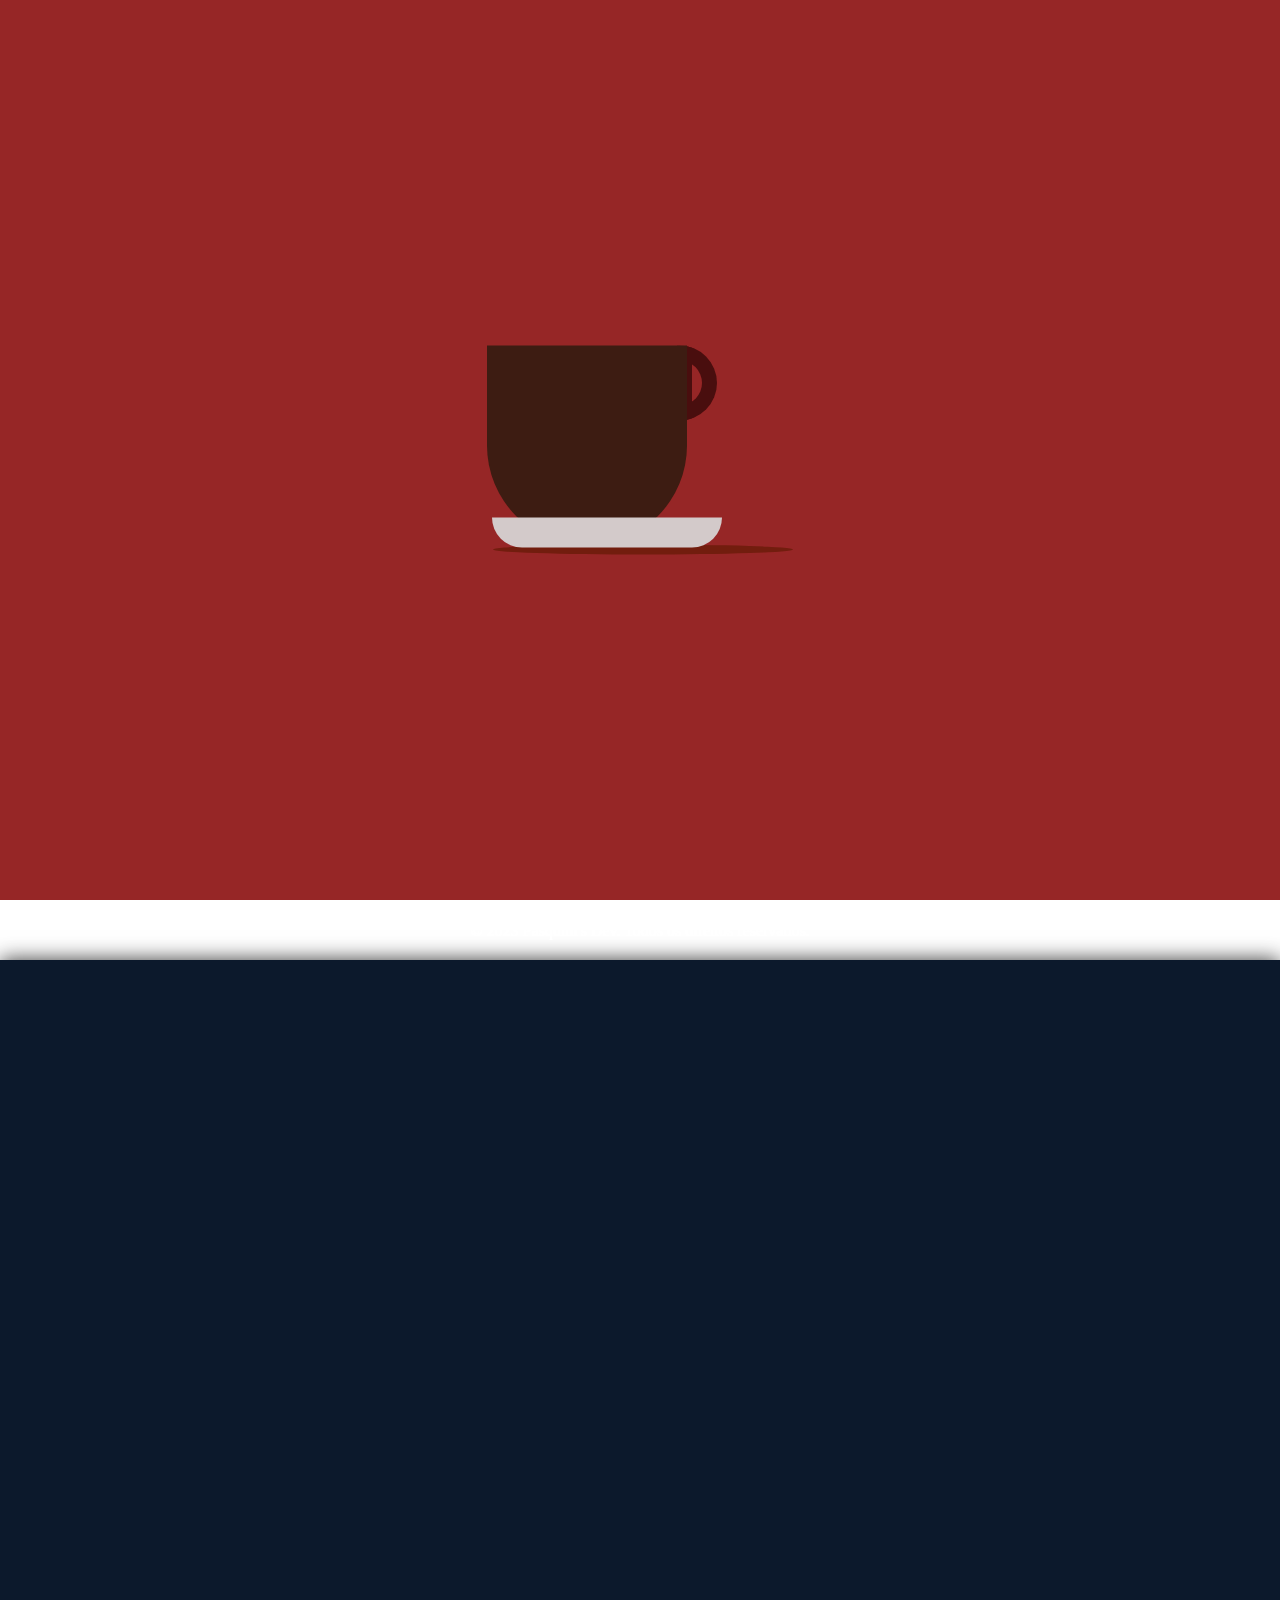
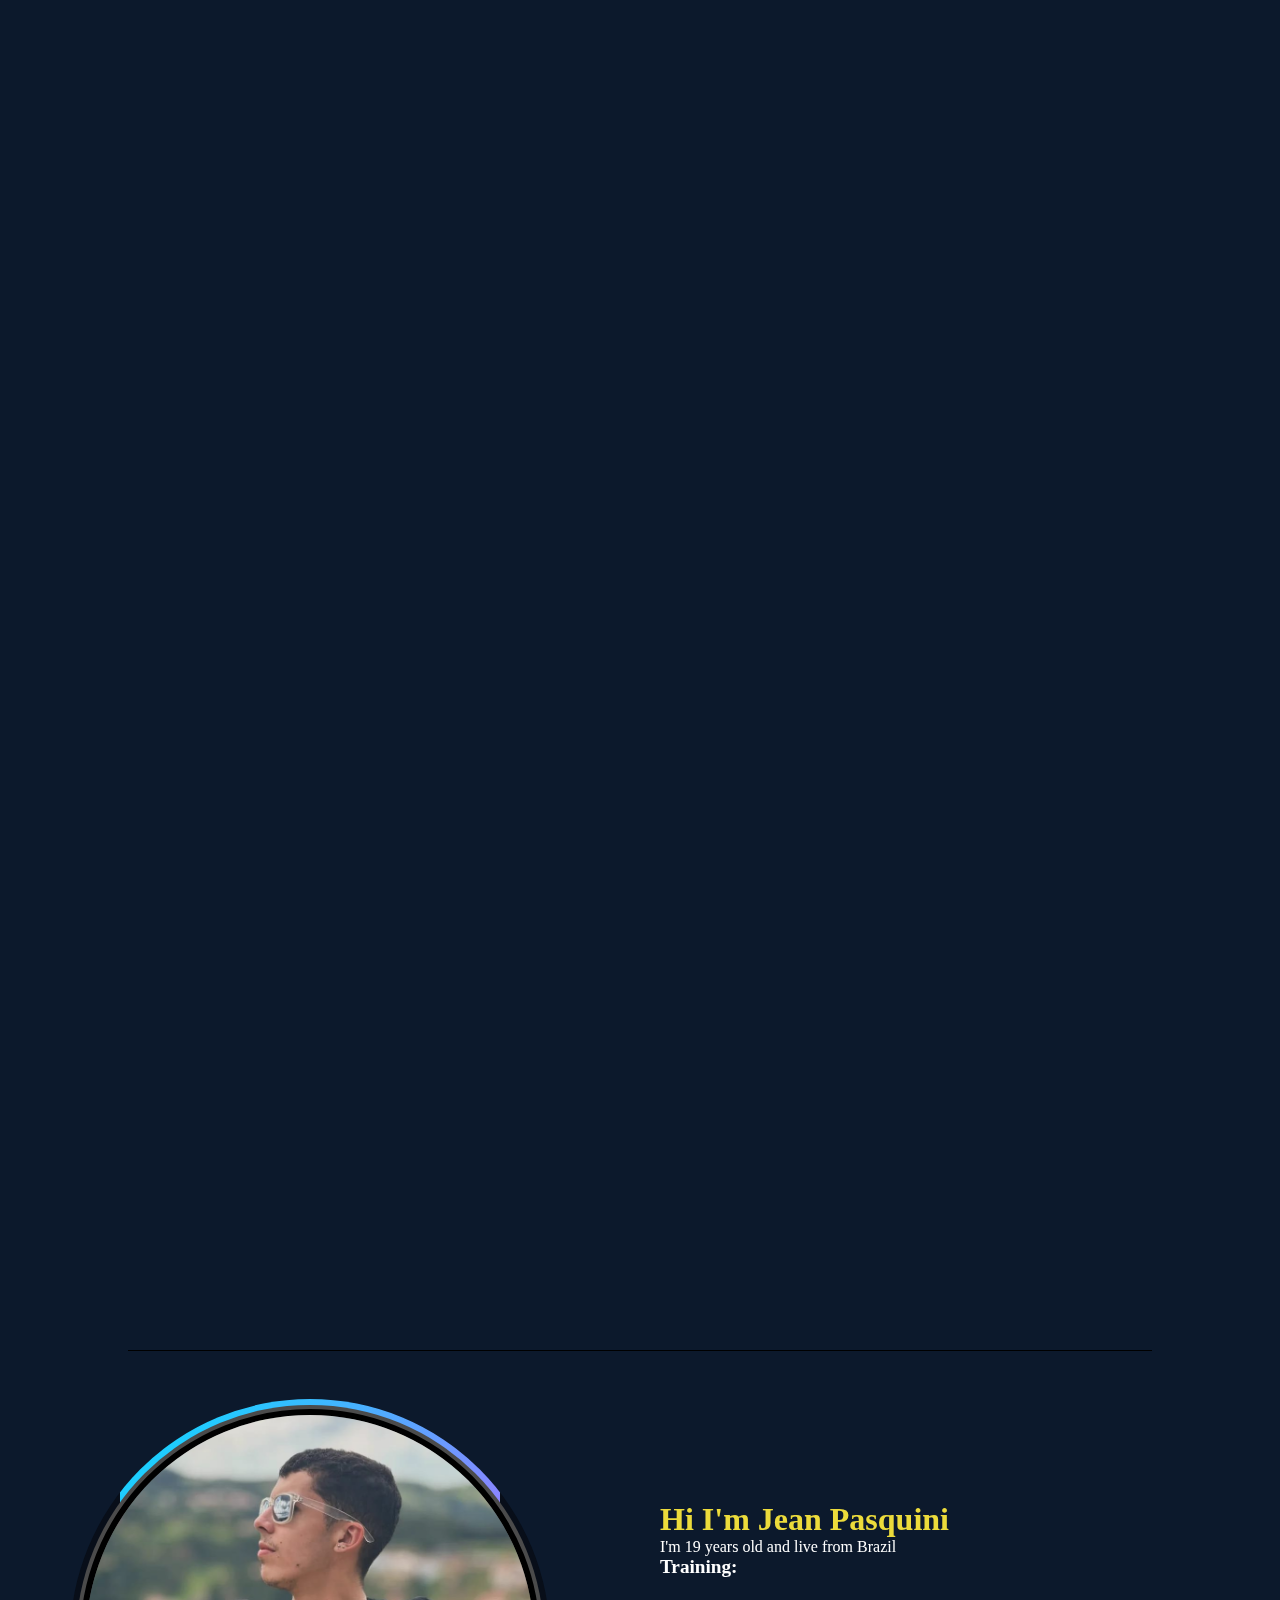
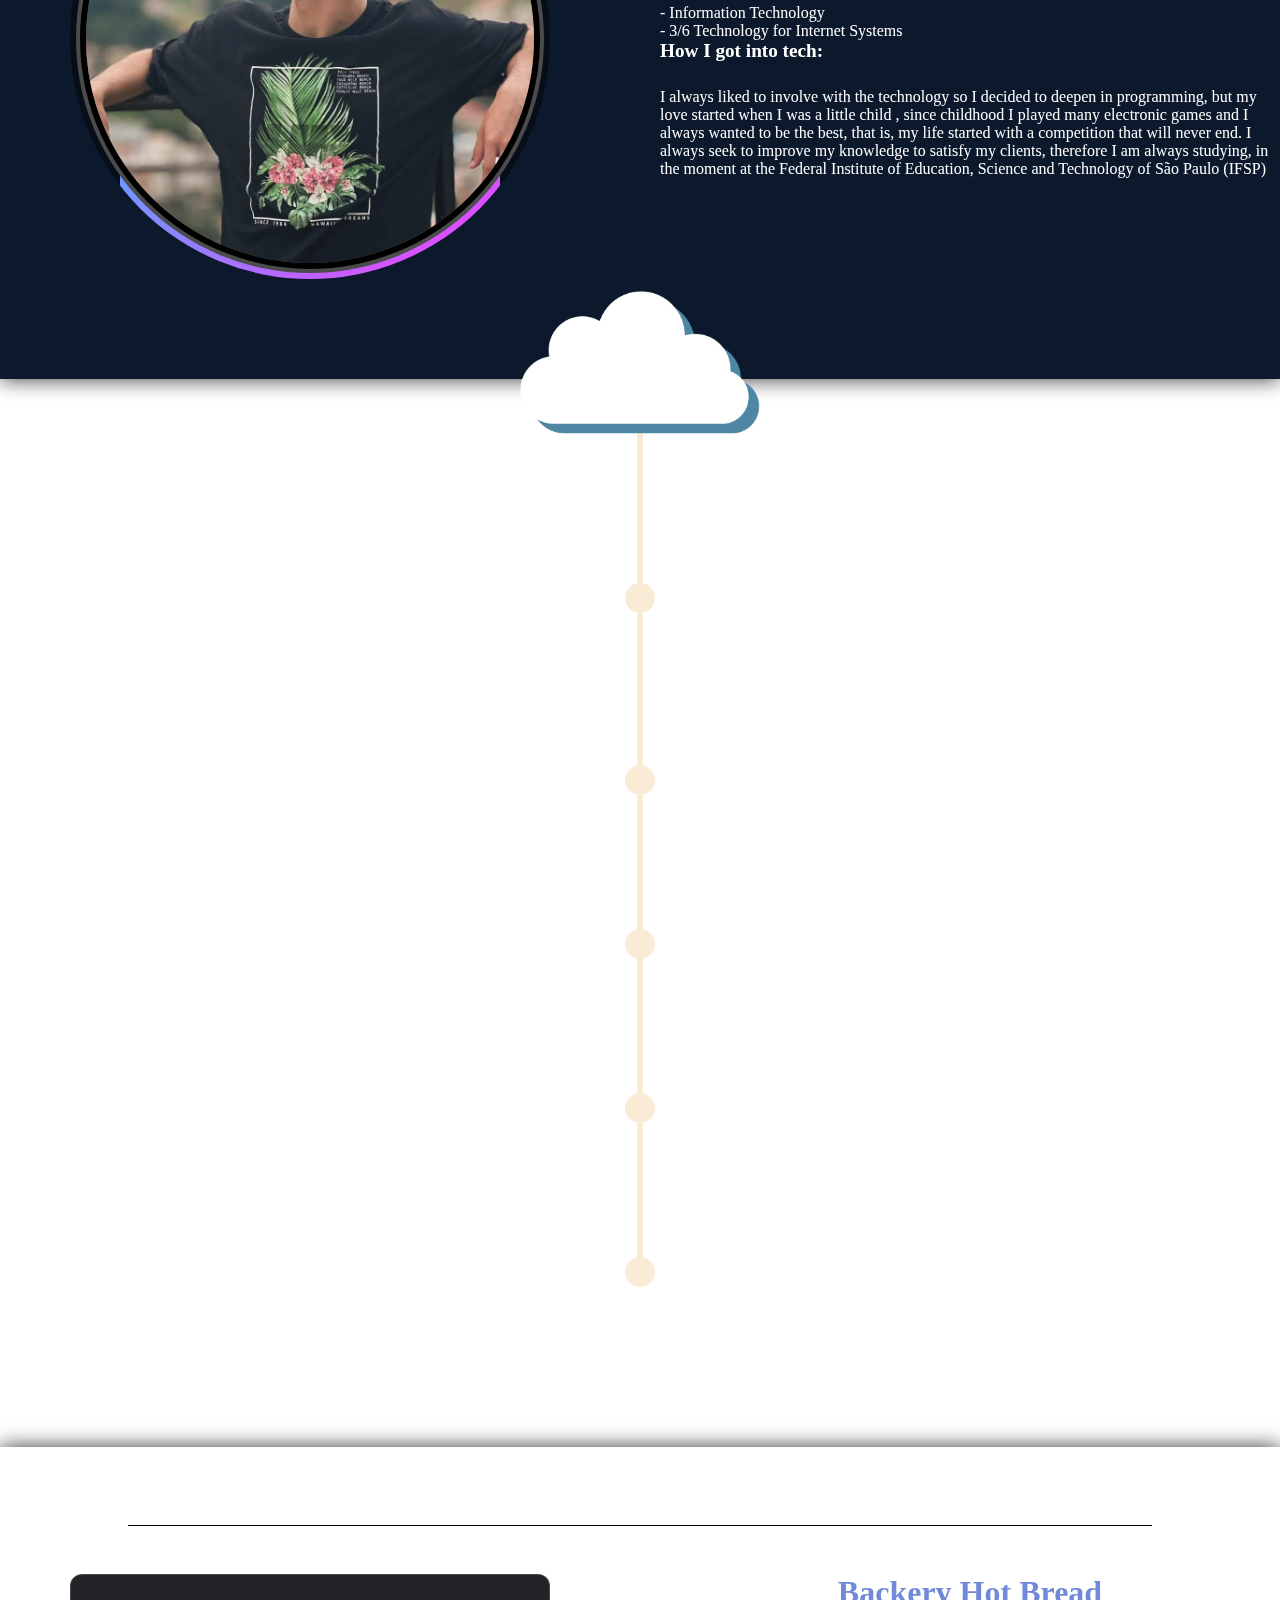
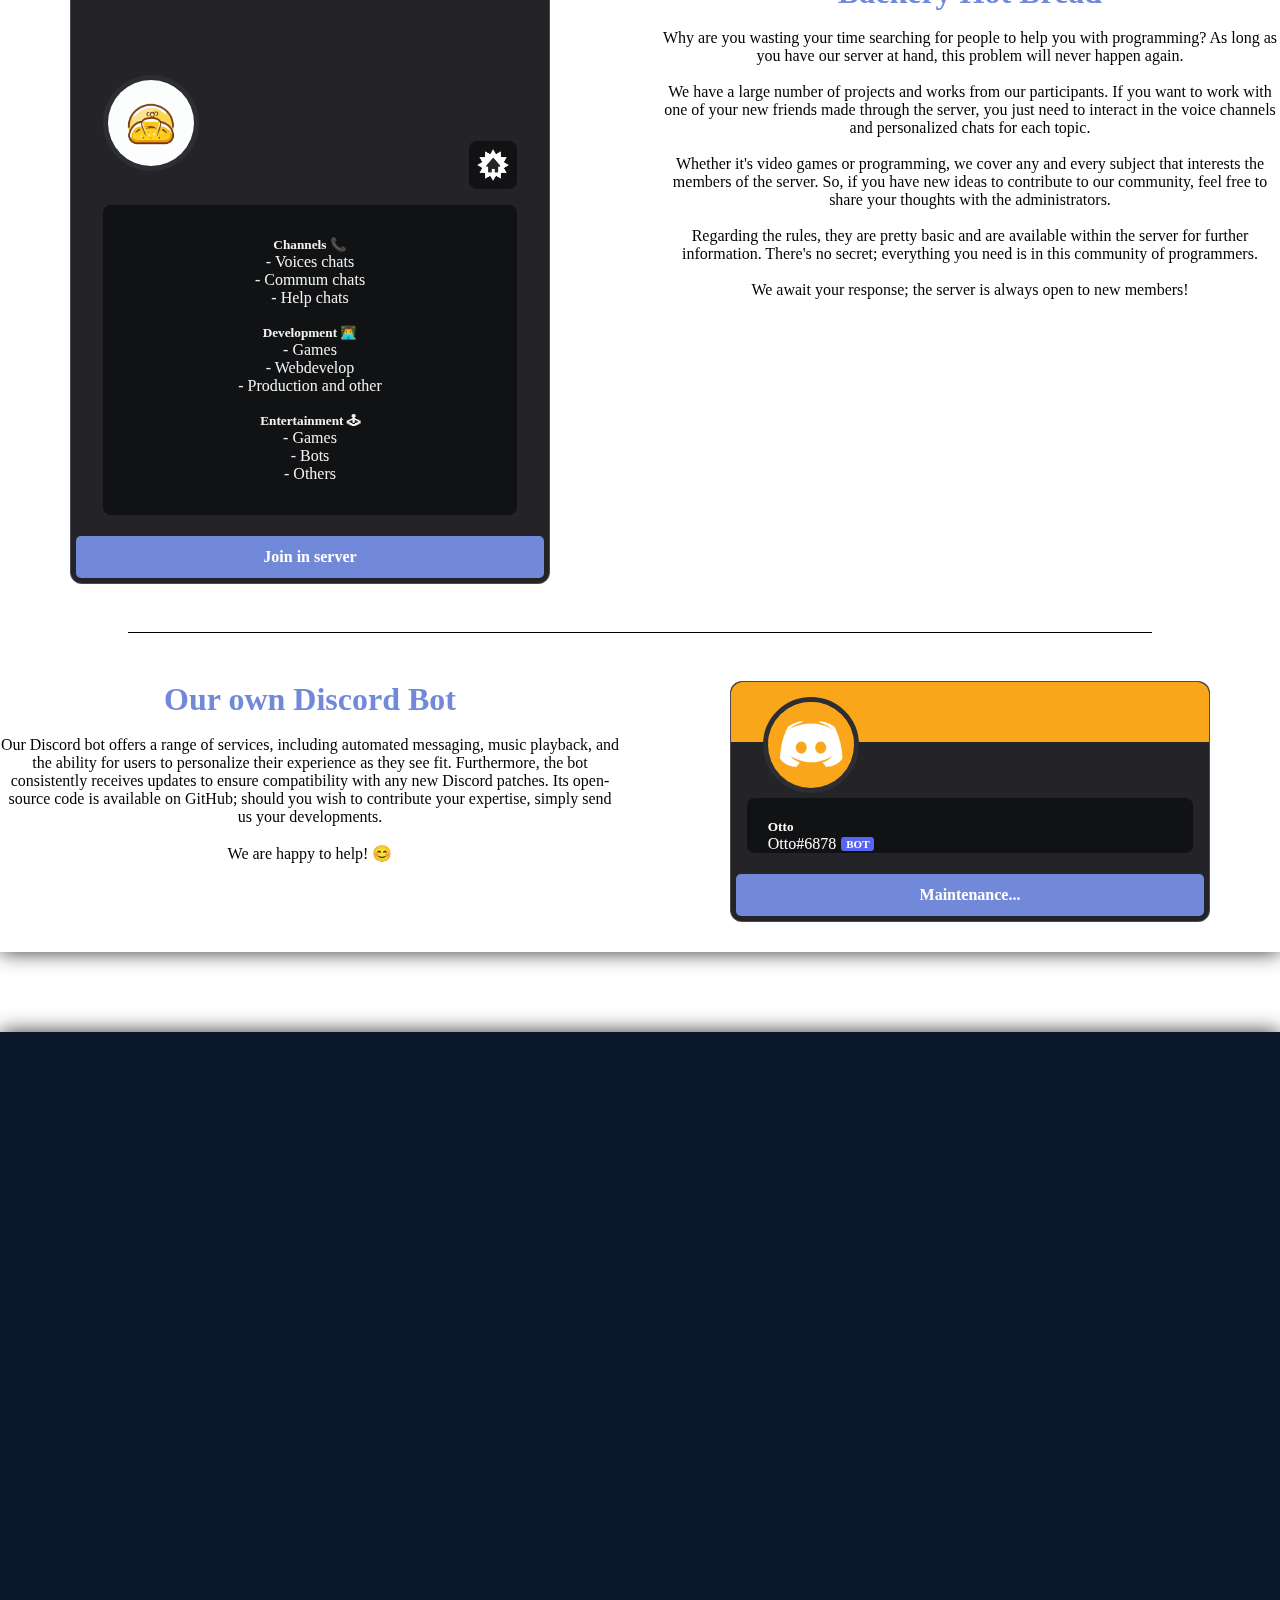
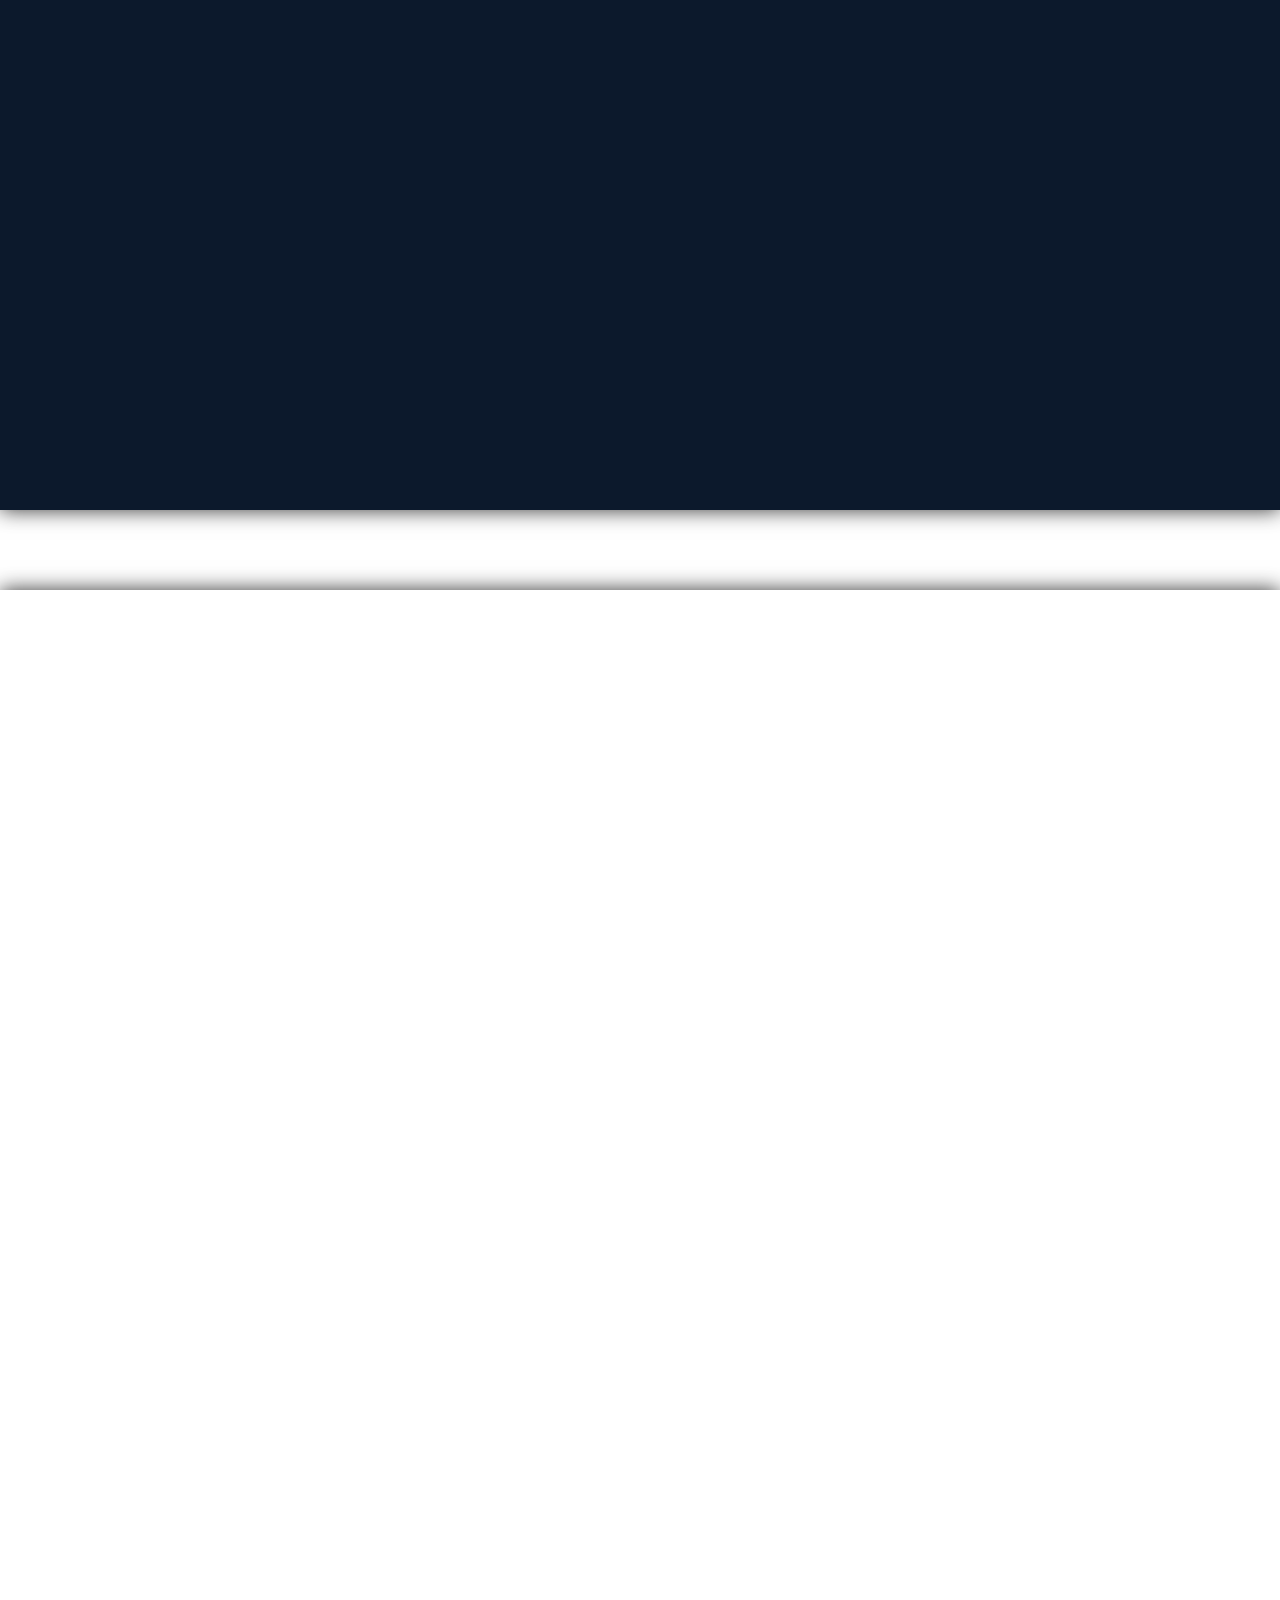
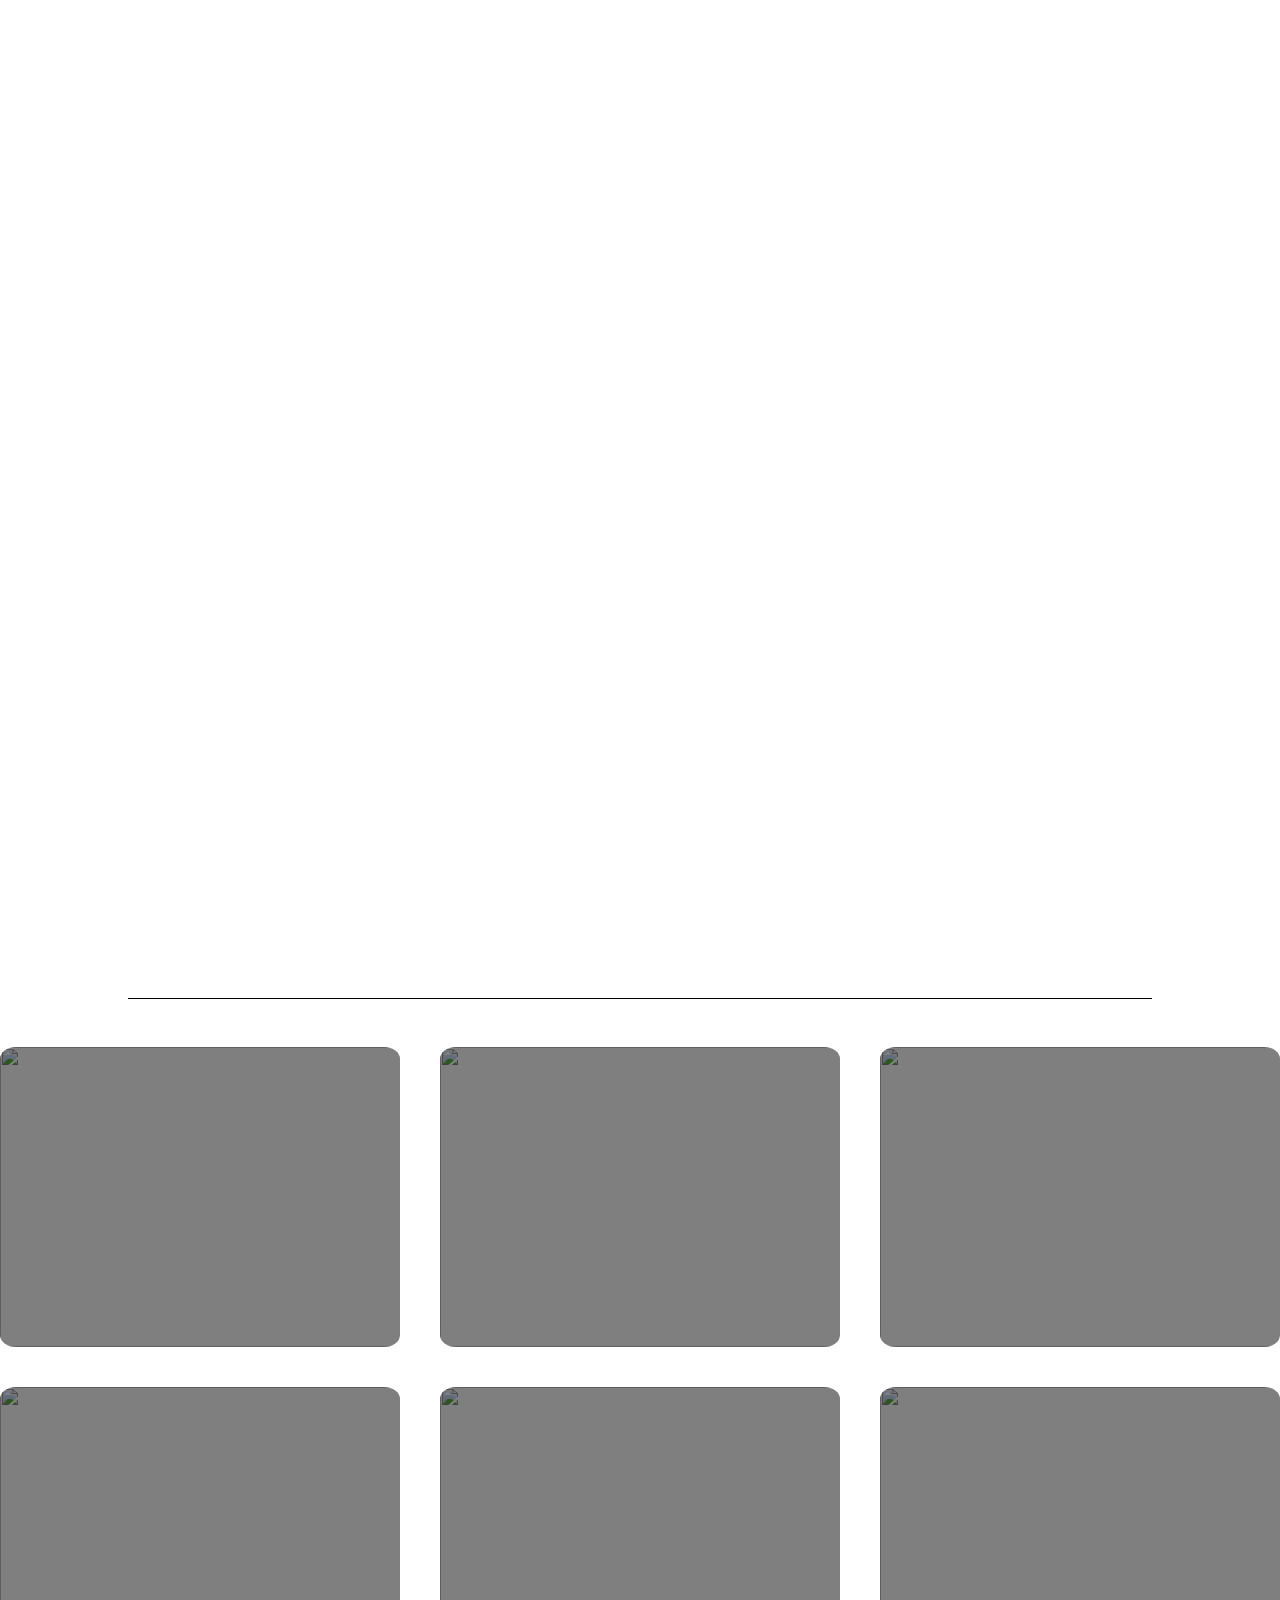
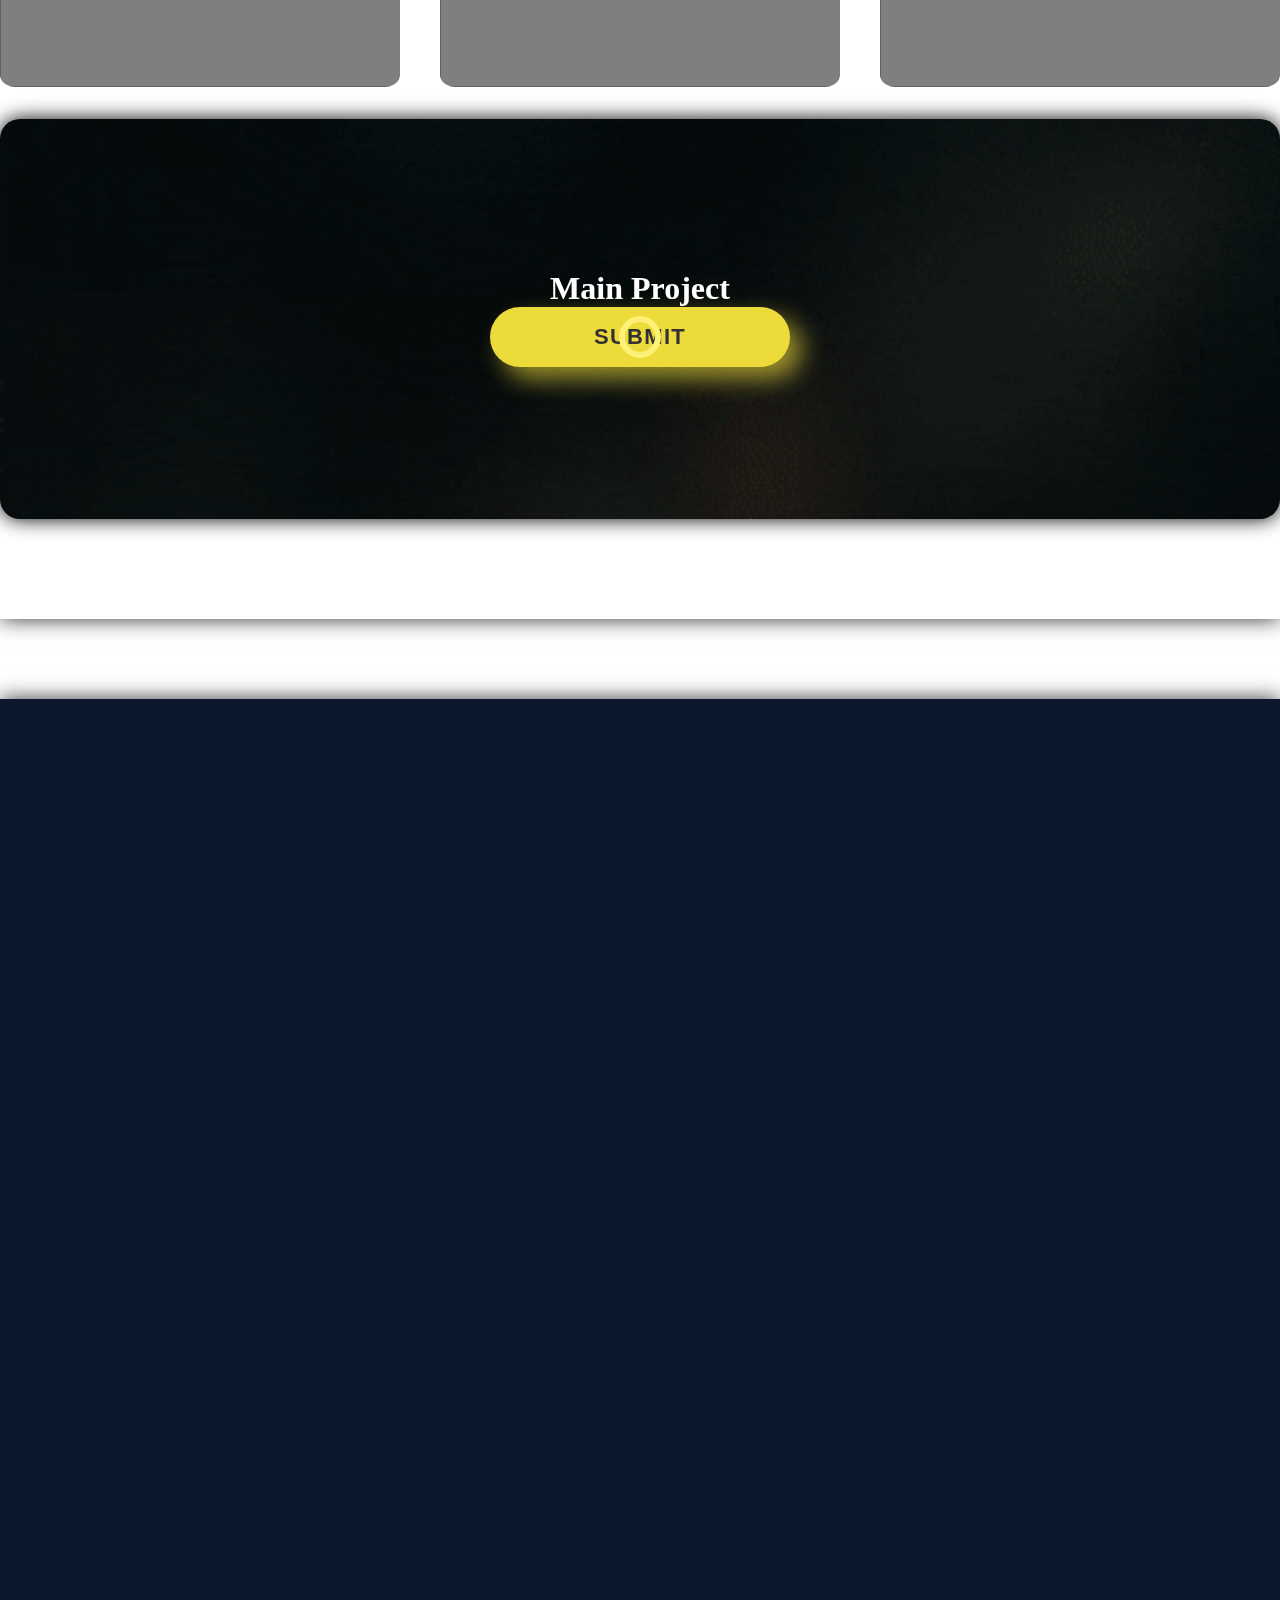
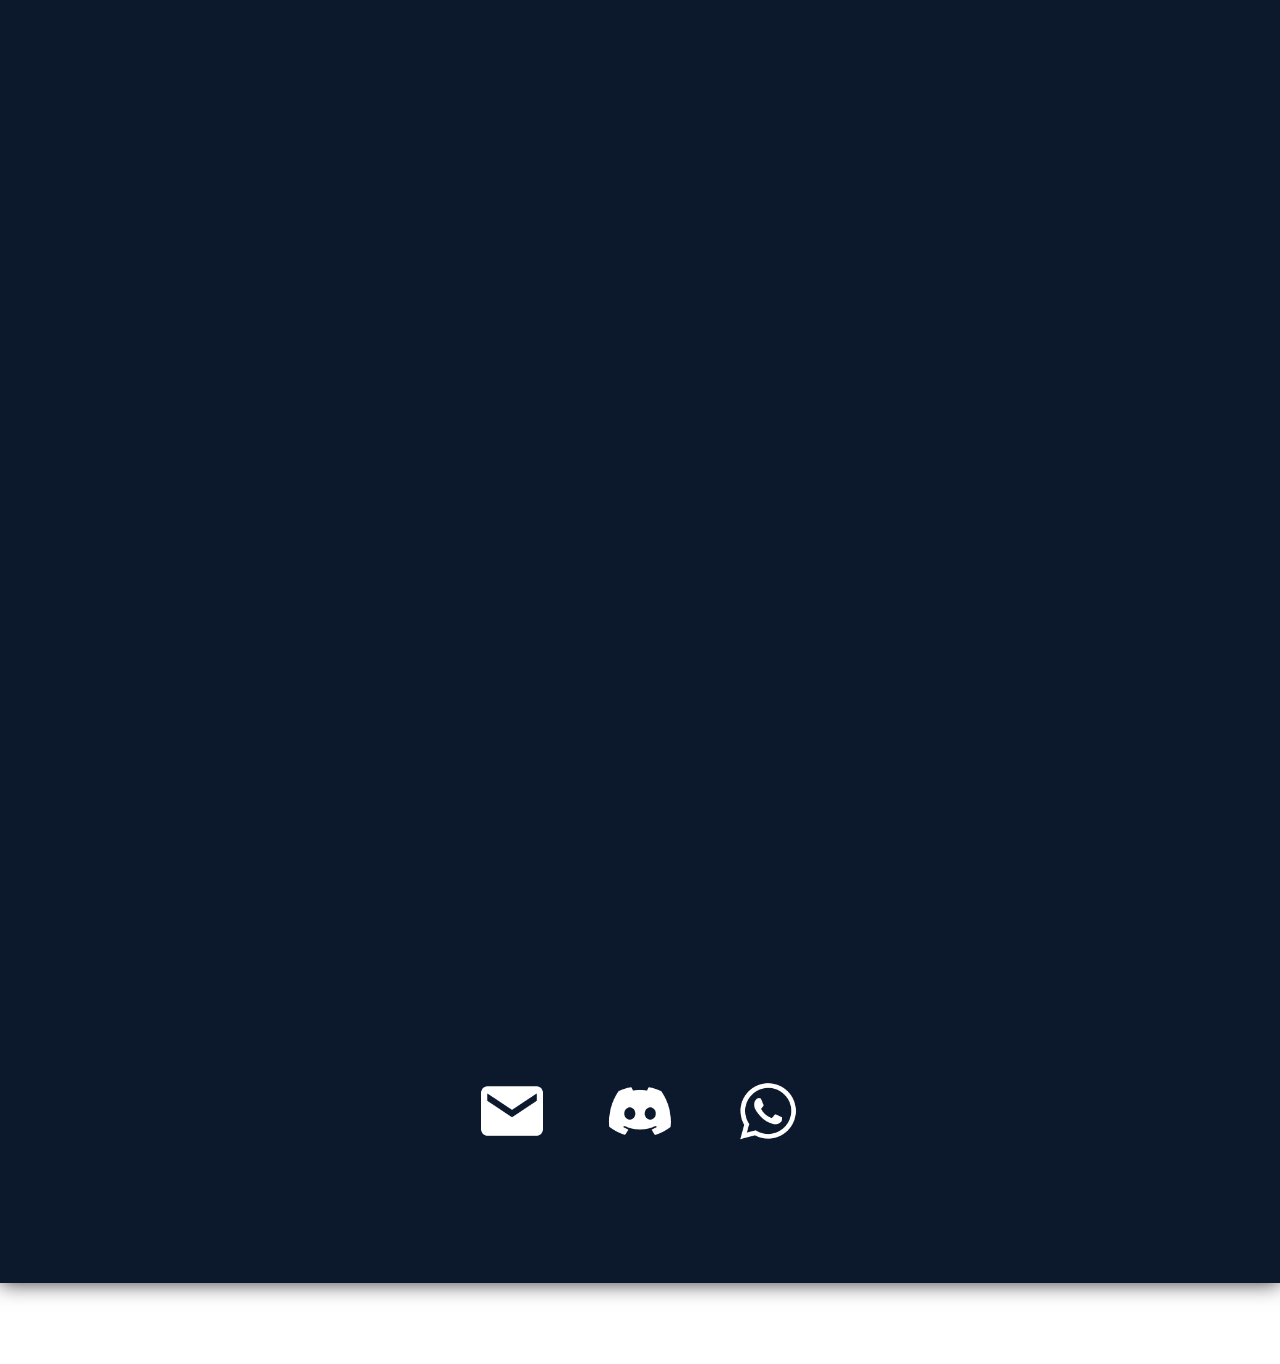
==== commit b718905b: "2024-01-05 Web Assistant" ====
--- a/index.html
+++ b/index.html
@@ -11,7 +11,6 @@
   <!-- BOOTSTRAP LINKS !!!!FINISH!!! -->
   <!-- CSS -->
     <link rel="stylesheet" href="css/style.css">
-    <link rel="stylesheet" href="css/style-letters-ocean.css">
     <link rel="stylesheet" href="css/style-about.css">
     <link rel="stylesheet" href="css/style-community.css">
     <link rel="stylesheet" href="css/style-contact.css">
@@ -19,10 +18,15 @@
     <link rel="stylesheet" href="css/style-services.css">
     <link rel="stylesheet" href="css/style-project.css">
     <link rel="stylesheet" href="css/style-portfolio.css">
+
+    <script type="text/javascript" src="js/jquery-3.3.1.min.js"></script>
+    <link rel="stylesheet" href="css/floating-wpp.css">
+    <script type="text/javascript" src="js/floating-wpp.js"></script>
   <!-- FINISH CSS -->
 </head>
 <body> 
   <!-- BACKGROUND -->
+    <div class="whats" id="myButton"></div>
     <div class="space-background"></div>
     <div class="background-completo" id="container">
     <div id="container">
@@ -137,6 +141,46 @@
           </div>
         </div>
       </div>
+      <div class="about-timeline">
+      <div class="center">
+      <button class="timeline-button" data-bs-toggle="collapse" data-bs-target="#webdevelop">
+        <img src="images/cloud-icone.png" alt="" class="timeline-img">
+      </button>
+      </div>
+      <div id="webdevelop" class="collapse">
+          <section class="timeline">
+            <ul>
+              <li>
+                <div>
+                  <h2>Project 1</h2> At vero eos et accusamus et iusto odio dignissimos ducimus qui blanditiis praesentium At vero eos et accusamus et iusto odio dignissimos ducimus qui blanditiis praesentium
+                </div>
+              </li>
+              <li>
+                <div>
+                  <h2>Project 2</h2> Proin quam velit, efficitur vel neque vitae, rhoncus commodo mi. Suspendisse finibus mauris et bibendum molestie. Aenean ex augue, varius et pulvinar in, pretium non nisi.
+                </div>
+              </li>
+              <li>
+                <div>
+                  <h2>Project 3</h2> Proin iaculis, nibh eget efficitur varius, libero tellus porta dolor, at pulvinar tortor ex eget ligula. Integer eu dapibus arcu, sit amet sollicitudin eros.
+                </div>
+              </li>
+              <li>
+                <div>
+                  <h2>Project 4</h2> In mattis elit vitae odio posuere, nec maximus massa varius. Suspendisse varius volutpat mattis. Vestibulum id magna est.
+                </div>
+              </li>
+              <li>
+                <div>
+                  <h2>Project 5</h2> In mattis elit vitae odio posuere, nec maximus massa varius. Suspendisse varius volutpat mattis. Vestibulum id magna est.
+                </div>
+              </li>
+           
+            </ul>
+          
+          </section>
+      </div>
+      </div>
     </section>
     <!-- COMMUNITY -->
     <section id="section">
@@ -391,10 +435,22 @@
                   "max-glare":1,
       
               });
-              
-              
-          
         </script>
+        <script type="text/javascript">
+          $(function () {
+              $('#myButton').floatingWhatsApp({
+                  phone: '5519995296233',
+                  popupMessage: "Send me a message on 'Whatsapp' 📱                               Type 1 - To know more about my job 💻                         Type 2 - To start using our Discord Bot 🤖                       Type 3 - To help our community 👨‍👩‍👧‍👦                               Type your message - 'Your message' 💬",
+                  message: "1",
+                  showPopup: true,
+                  showOnIE: false,
+                  headerTitle: "Welcome Pasquini's",
+                  headerColor: '#ecdb3b',
+                  backgroundColor: 'crimson',
+                  buttonImage: '<img src="/images/icone_nav.png" />'
+              });
+          });
+      </script>
   <!-- FINISHSCRIPTS -->
 </body>
 </html>--- a/css/style.css
+++ b/css/style.css
@@ -13,7 +13,7 @@
   display: none;
   position: fixed;
   bottom: 20px;
-  right: 20px;
+  right: 120px;
   background-color: #08111f;
   color: white;
   padding: 1px;
@@ -104,16 +104,19 @@
     width: 100%;
     height: 100%;
     background: #962626;
-    z-index: 0; /* Coloque um índice Z menor para que fique por trás do copo */
+    z-index: 2; /* Coloque um índice Z menor para que fique por trás do copo */
   }
 
   #container {
-    position: absolute;
+    position: fixed;
     top: 50%;
     left: 50%;
     transform: translate(-50%, -50%);
-    z-index: 1; /* Certifique-se de que o copo fique acima do fundo */
-  }
+    z-index: 3;
+    opacity: 1;
+    transition: opacity 2s ease;
+  }
+  
   .steam {
     position: absolute;
     height: 140px;
@@ -192,7 +195,7 @@
     width: 40px;
     border-radius: 0 150px 150px 0;
     border: 15px solid #490e0e;
-    margin-bottom: 95px;
+    margin-bottom: 125px;
     margin-left: 190px;
     display: inline-block;
     z-index: 0;
@@ -229,3 +232,7 @@
     /* Outras propriedades CSS para esconder os elementos, se necessário */
   }
 
+  .whats{
+    color: black;
+  }
+
--- a/css/style-about.css
+++ b/css/style-about.css
@@ -115,7 +115,7 @@
 
     box-shadow: 0 0 20px rgba(0, 0, 0, 0.8);
 
-    margin-bottom: 5rem;
+    margin-bottom: 0rem;
   }
 
   .about h1{
@@ -177,4 +177,234 @@
       width: 20rem;
       height: 20rem;
     }
-  }+  }
+
+  .timeline{
+    margin-bottom: 0;
+    margin-top: 0;
+  }
+  
+  .timeline ul {
+    background: #094d6800;
+    padding: 50px 0;
+  }
+  
+  .timeline ul li {
+    list-style-type: none;
+    position: relative;
+    width: 6px;
+    margin: 0 auto;
+    padding-top: 50px;
+    background: antiquewhite;
+  }
+  
+  .timeline ul li::after {
+    content: "";
+    position: absolute;
+    left: 50%;
+    bottom: 0;
+    transform: translateX(-50%);
+    width: 30px;
+    height: 30px;
+    border-radius: 50%;
+    background: inherit;
+    z-index: 1;
+  }
+  
+  .timeline ul li div {
+    position: relative;
+    bottom: 0;
+    width: 400px;
+    padding: 15px;
+    background: #B96AC9;
+  }
+  
+  .timeline ul li div::before {
+    content: "";
+    position: absolute;
+    bottom: 7px;
+    width: 0;
+    height: 0;
+    border-style: solid;
+  }
+  
+  .timeline ul li:nth-child(odd) div {
+    left: 45px;
+  }
+  
+  .timeline ul li:nth-child(odd) div::before {
+    left: -15px;
+    border-width: 8px 16px 8px 0;
+    border-color: transparent #B96AC9 transparent transparent;
+  }
+  
+  .timeline ul li:nth-child(even) div {
+    left: -439px;
+  }
+  
+  .timeline ul li:nth-child(even) div::before {
+    right: -15px;
+    border-width: 8px 0 8px 16px;
+    border-color: transparent transparent transparent #B96AC9;
+  }
+  
+  h2 {
+    display: block;
+    font-size: 1.2rem;
+    font-weight: bold;
+    margin-bottom: 8px;
+  }
+  
+  
+  /* EFFECTS
+  –––––––––––––––––––––––––––––––––––––––––––––––––– */
+  
+  .timeline ul li::after {
+    transition: background 0.5s ease-in-out;
+  }
+  
+  .timeline ul li.in-view::after {
+    background: #B96AC9;
+  }
+  
+  .timeline ul li div {
+    visibility: hidden;
+    opacity: 0;
+    transition: all 0.5s ease-in-out;
+  }
+  
+  .timeline ul li:nth-child(odd) div {
+    transform: translate3d(200px, 0, 0);
+  }
+  
+  .timeline ul li:nth-child(even) div {
+    transform: translate3d(-200px, 0, 0);
+  }
+  
+  .timeline ul li.in-view div {
+    transform: none;
+    visibility: visible;
+    opacity: 1;
+  }
+  
+  
+  /* GENERAL MEDIA QUERIES
+  –––––––––––––––––––––––––––––––––––––––––––––––––– */
+  
+  @media screen and (max-width: 900px) {
+    .timeline ul li div {
+      width: 250px;
+    }
+    .timeline ul li:nth-child(even) div {
+      left: -289px;
+      /*250+45-6*/
+    }
+  }
+  
+  @media screen and (max-width: 600px) {
+    .timeline ul li {
+      margin-left: 20px;
+    }
+    .timeline ul li div {
+      width: calc(100vw - 91px);
+    }
+    .timeline ul li:nth-child(even) div {
+      left: 45px;
+    }
+    .timeline ul li:nth-child(even) div::before {
+      left: -15px;
+      border-width: 8px 16px 8px 0;
+      border-color: transparent #B96AC9 transparent transparent;
+    }
+  }
+  
+  
+  /* EXTRA/CLIP PATH STYLES
+  –––––––––––––––––––––––––––––––––––––––––––––––––– */
+  .timeline-clippy ul li::after {
+    width: 40px;
+    height: 40px;
+    border-radius: 0;
+  }
+  
+  .timeline-rhombus ul li::after {
+    clip-path: polygon(50% 0%, 100% 50%, 50% 100%, 0% 50%);
+  }
+  
+  .timeline-rhombus ul li div::before {
+    bottom: 12px;
+  }
+  
+  .timeline-star ul li::after {
+    clip-path: polygon(
+      50% 0%,
+      61% 35%,
+      98% 35%,
+      68% 57%,
+      79% 91%,
+      50% 70%,
+      21% 91%,
+      32% 57%,
+      2% 35%,
+      39% 35%
+    );
+  }
+  
+  .timeline-heptagon ul li::after {
+    clip-path: polygon(
+      50% 0%,
+      90% 20%,
+      100% 60%,
+      75% 100%,
+      25% 100%,
+      0% 60%,
+      10% 20%
+    );
+  }
+  
+  .timeline-infinite ul li::after {
+    animation: scaleAnimation 2s infinite;
+  }
+  
+  @keyframes scaleAnimation {
+    0% {
+      transform: translateX(-50%) scale(1);
+    }
+    50% {
+      transform: translateX(-50%) scale(1.25);
+    }
+    100% {
+      transform: translateX(-50%) scale(1);
+    }
+  }
+
+.about-timeline{
+
+}
+
+.timeline-img{
+    width: 15rem;
+}
+
+
+.timeline-button{
+    position: relative;
+    margin: 0;
+    bottom: 120px;
+    background-color: #00e1ff00;
+    border: 0;
+    z-index: 1;
+    height: 3rem;
+}
+
+.about-timeline .collapse{
+    position: relative;
+    bottom: 110px;
+    z-index: 0;
+}
+
+.about-timeline .collapsing{
+    position: relative;
+    bottom: 110px;
+    z-index: 0;
+}--- a/css/style-community.css
+++ b/css/style-community.css
@@ -7,6 +7,7 @@
     box-shadow: 0 0 20px rgba(0, 0, 0, 0.8);
   
     margin-bottom: 5rem;
+    margin-top: 0;
   }
   
   @import url("https://fonts.googleapis.com/css2?family=Poppins:wght@400;500;700&display=swap");
--- a/css/floating-wpp.css
+++ b/css/floating-wpp.css
@@ -0,0 +1,112 @@
+.floating-wpp {
+    position: fixed;
+    bottom: 20px;
+    left: 15px;
+    font-size: 14px;
+    transition: bottom 0.2s;
+}
+
+.floating-wpp .floating-wpp-button {
+    position: relative;
+    border-radius: 50%;
+    box-shadow: 1px 1px 4px rgba(255, 255, 255, 0.4);
+    transition: box-shadow 0.2s;
+    cursor: pointer;
+    overflow: hidden;
+}
+
+.floating-wpp .floating-wpp-button img,
+.floating-wpp .floating-wpp-button svg {
+    position: absolute;
+    width: 100%;
+    height: auto;
+    object-fit: cover;
+    top: 50%;
+    left: 50%;
+    transform: translate3d(-50%, -50%, 0);
+    border-radius: 50%;
+}
+
+.floating-wpp:hover {
+    bottom: 17px;
+}
+
+.floating-wpp:hover .floating-wpp-button {
+    box-shadow: 1px 2px 8px rgba(60, 60, 60, 0.4);
+}
+
+.floating-wpp .floating-wpp-popup {
+    /*border: 2px solid white;*/
+    border-radius: 6px;
+    background-color: #E5DDD5;
+    position: absolute;
+    overflow: hidden;
+    padding: 0;
+    box-shadow: 1px 2px 8px rgba(60, 60, 60, 0.25);
+    width: 0px;
+    height: 0px;
+    bottom: 0;
+    opacity: 0;
+    transition: bottom 0.1s ease-out, opacity 0.2s ease-out;
+    transform-origin: bottom;
+}
+
+.floating-wpp .floating-wpp-popup.active {
+    padding: 0 12px 12px 12px;
+    margin-bottom: 10px;
+    width: 400px;
+    height: auto;
+    bottom: 90px;
+    opacity: 1;
+}
+
+.floating-wpp .floating-wpp-popup .floating-wpp-message {
+    background-color: white;
+    padding: 8px;
+    border-radius: 0px 5px 5px 5px;
+    box-shadow: 1px 1px 1px rgba(0, 0, 0, 0.15);
+    opacity: 0;
+    transition: opacity 0.2s;
+}
+
+.floating-wpp .floating-wpp-popup.active .floating-wpp-message {
+    opacity: 1;
+    transition-delay: 0.2s;
+}
+
+.floating-wpp .floating-wpp-popup .floating-wpp-head {
+    text-align: right;
+    color: rgb(255, 255, 255);
+    margin: 0 -15px 10px -15px;
+    padding: 6px 12px;
+    display: flex;
+    justify-content: space-between;
+    cursor: pointer;
+}
+
+.floating-wpp .floating-wpp-input-message {
+    background-color: white;
+    margin: 10px -15px -15px -15px;
+    padding: 0 15px;
+    display: flex;
+    align-items: center;
+}
+
+.floating-wpp .floating-wpp-input-message textarea {
+    border: 1px solid #ccc;
+    border-radius: 4px;
+    box-shadow: none;
+    padding: 8px;
+    margin: 10px 0;
+    width: 100%;
+    max-width: 100%;
+    font-family: inherit;
+    font-size: inherit;
+    resize: none;
+}
+
+.floating-wpp .floating-wpp-btn-send {
+    margin-left: 12px;
+    font-size: 0;
+    cursor: pointer;
+}
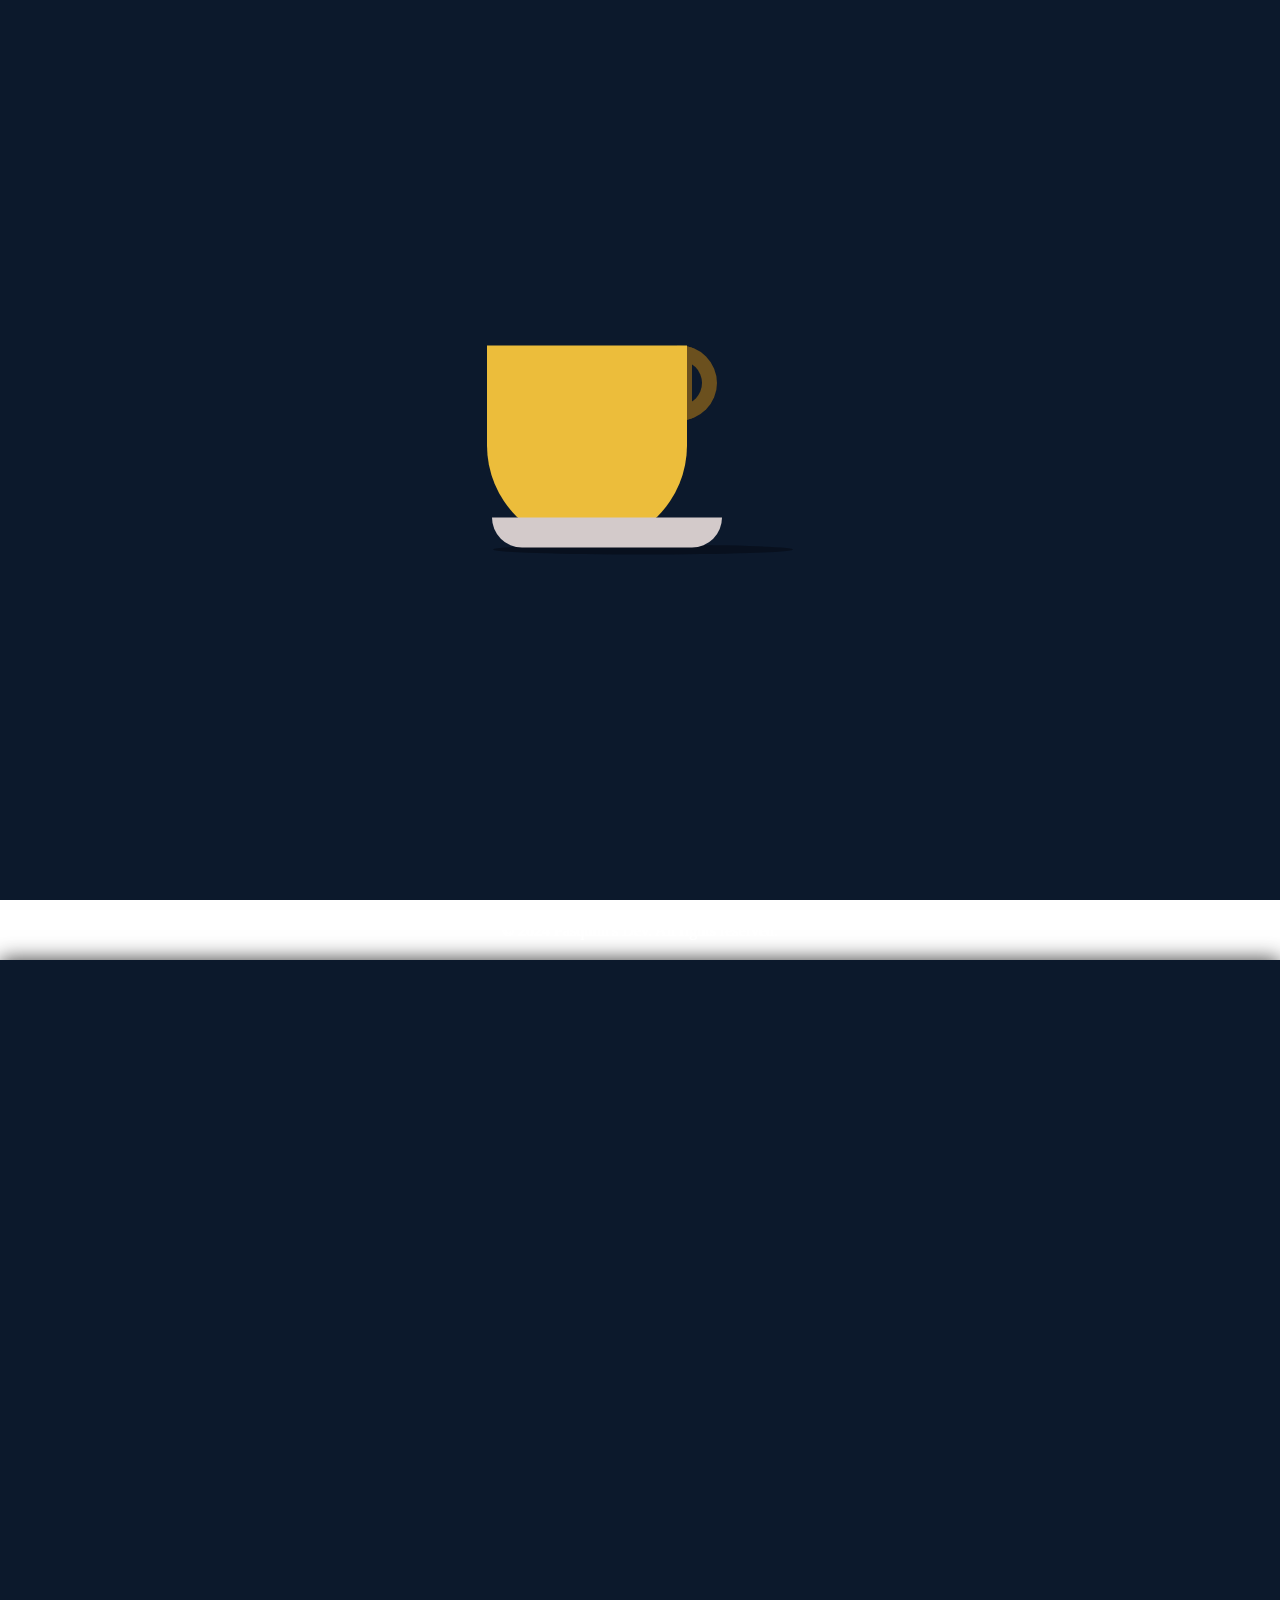
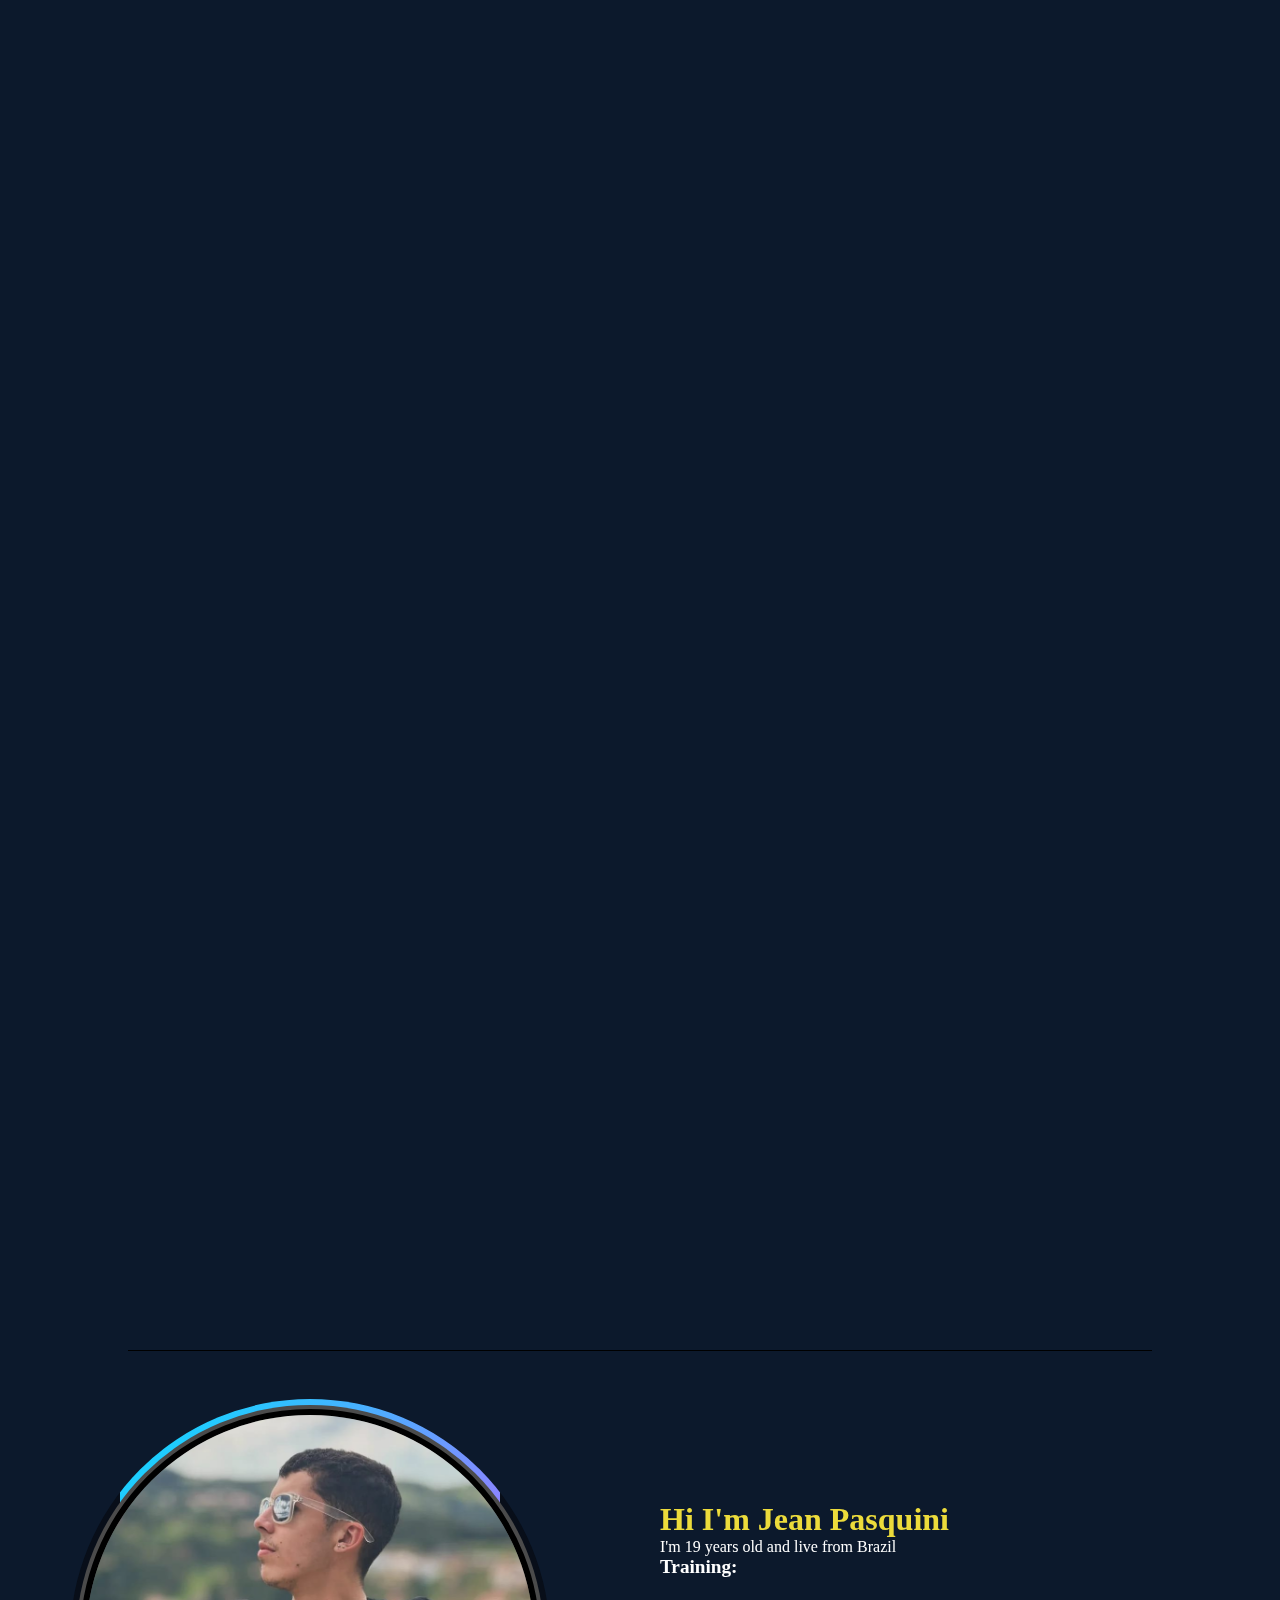
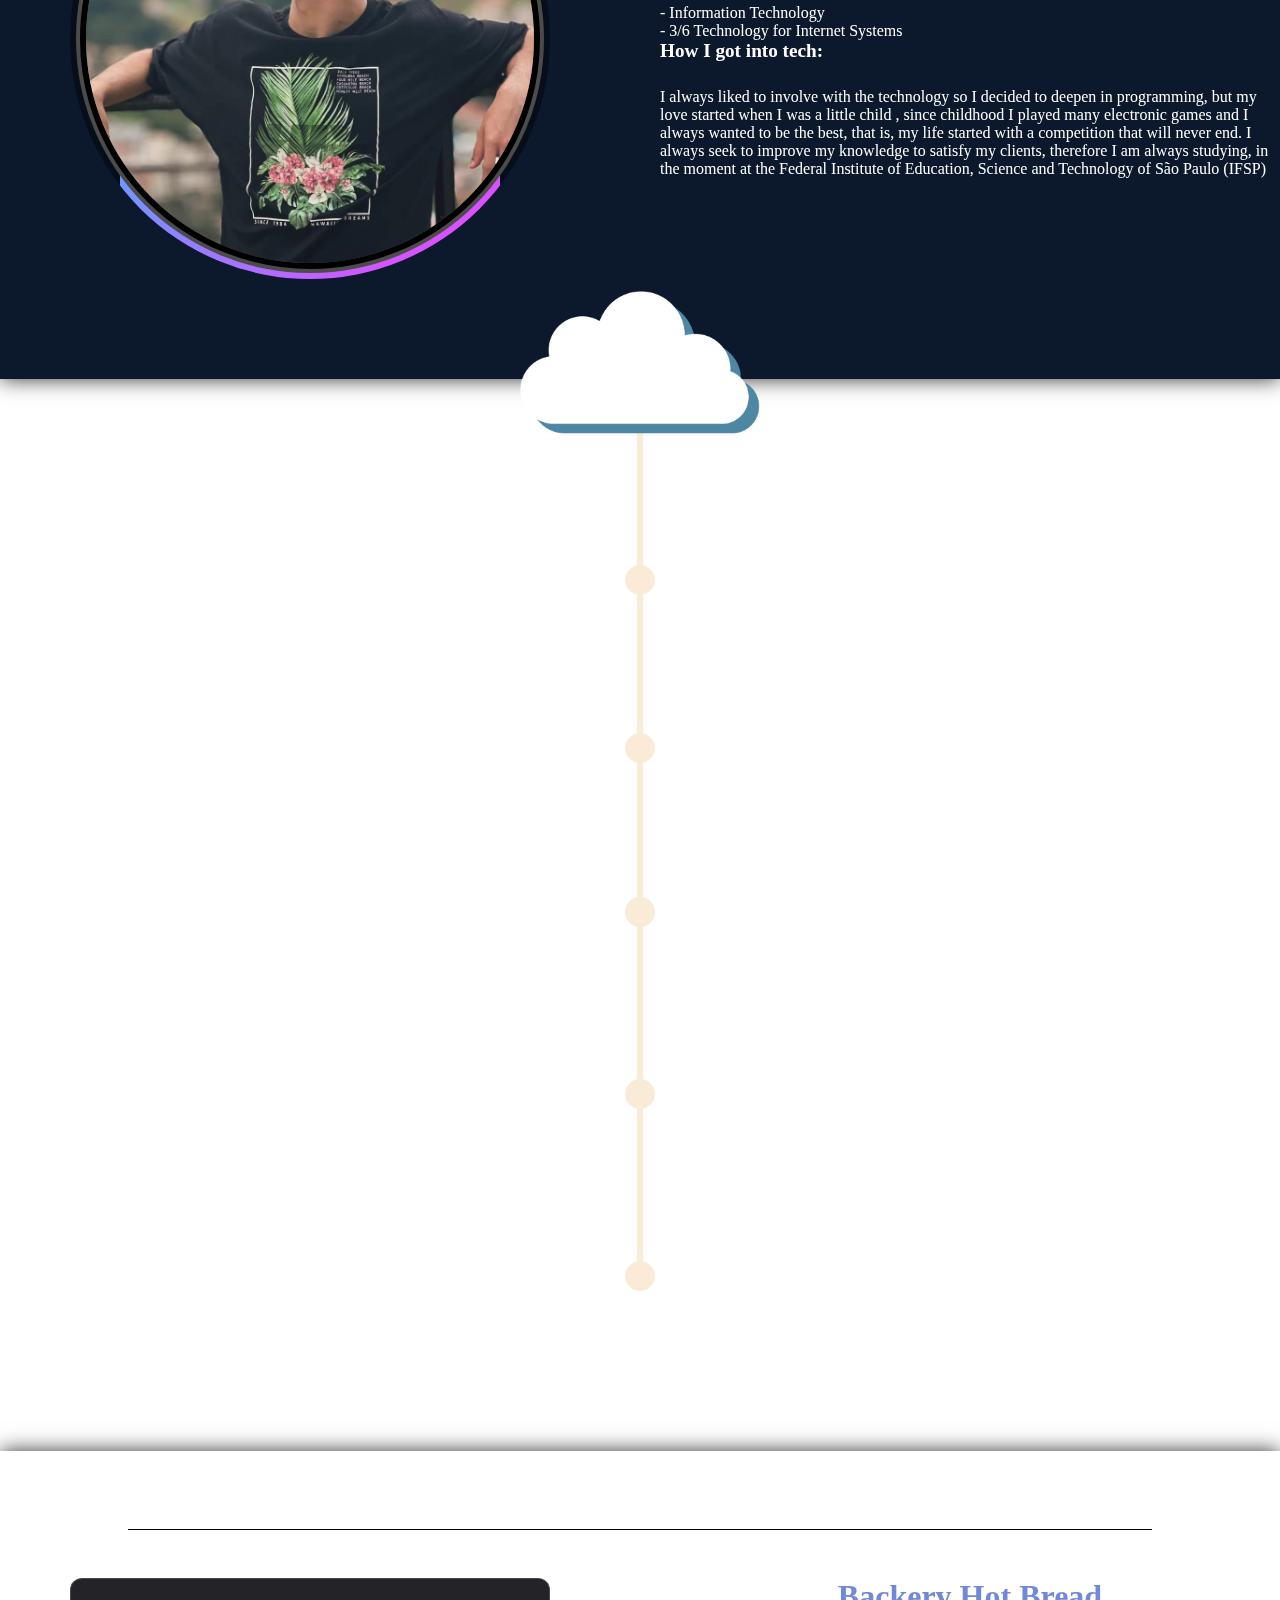
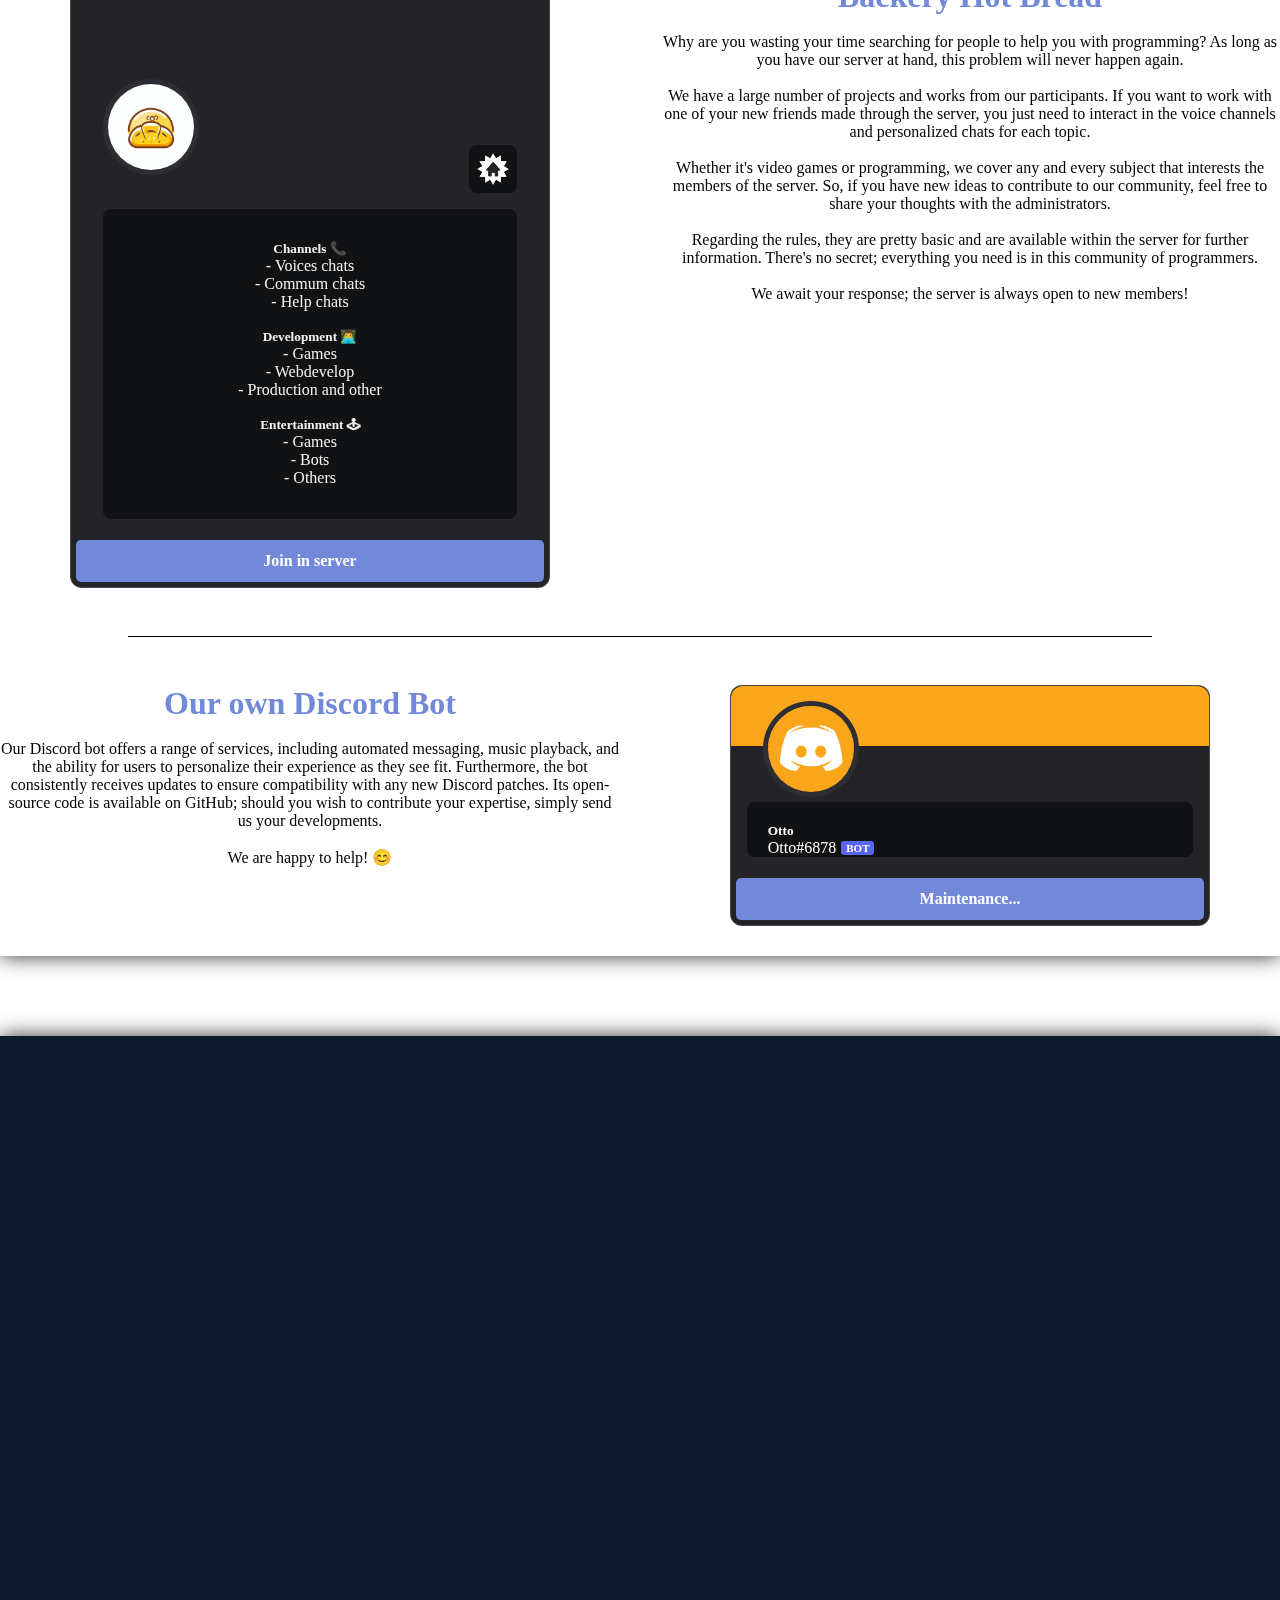
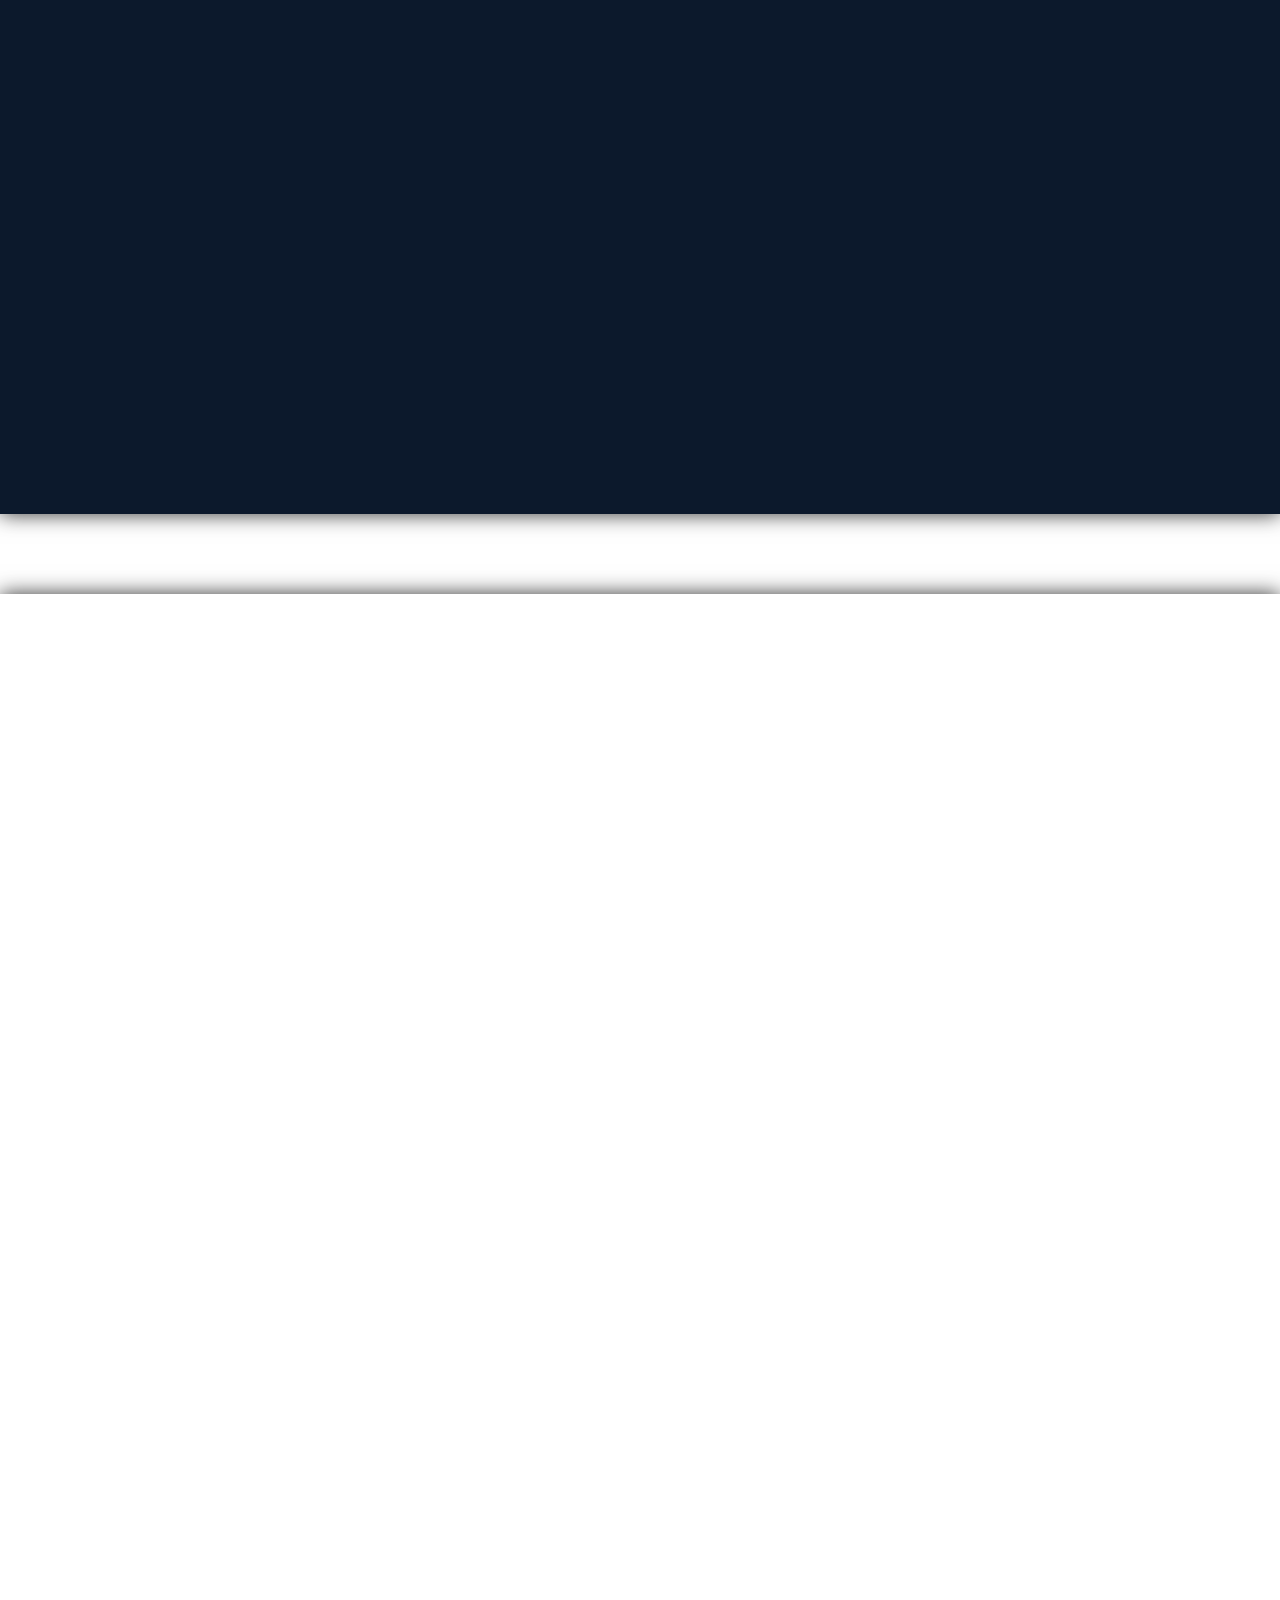
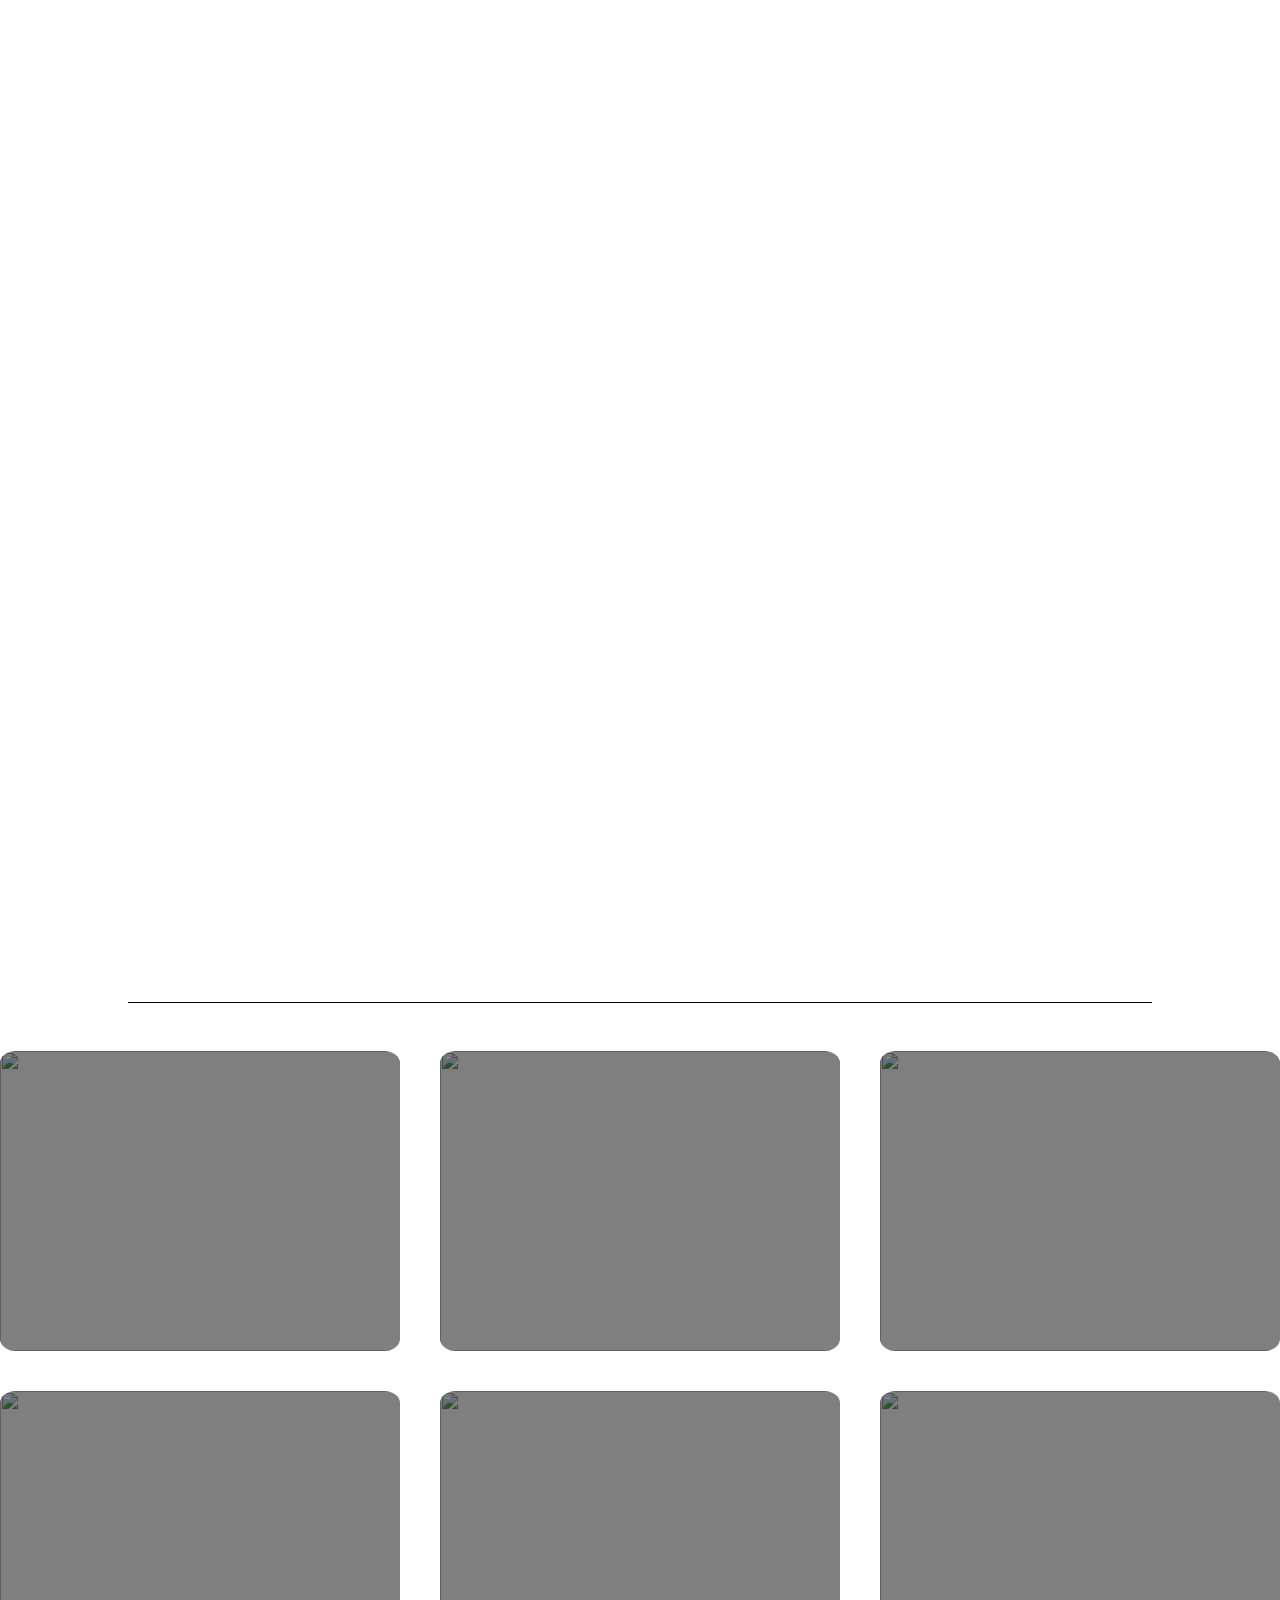
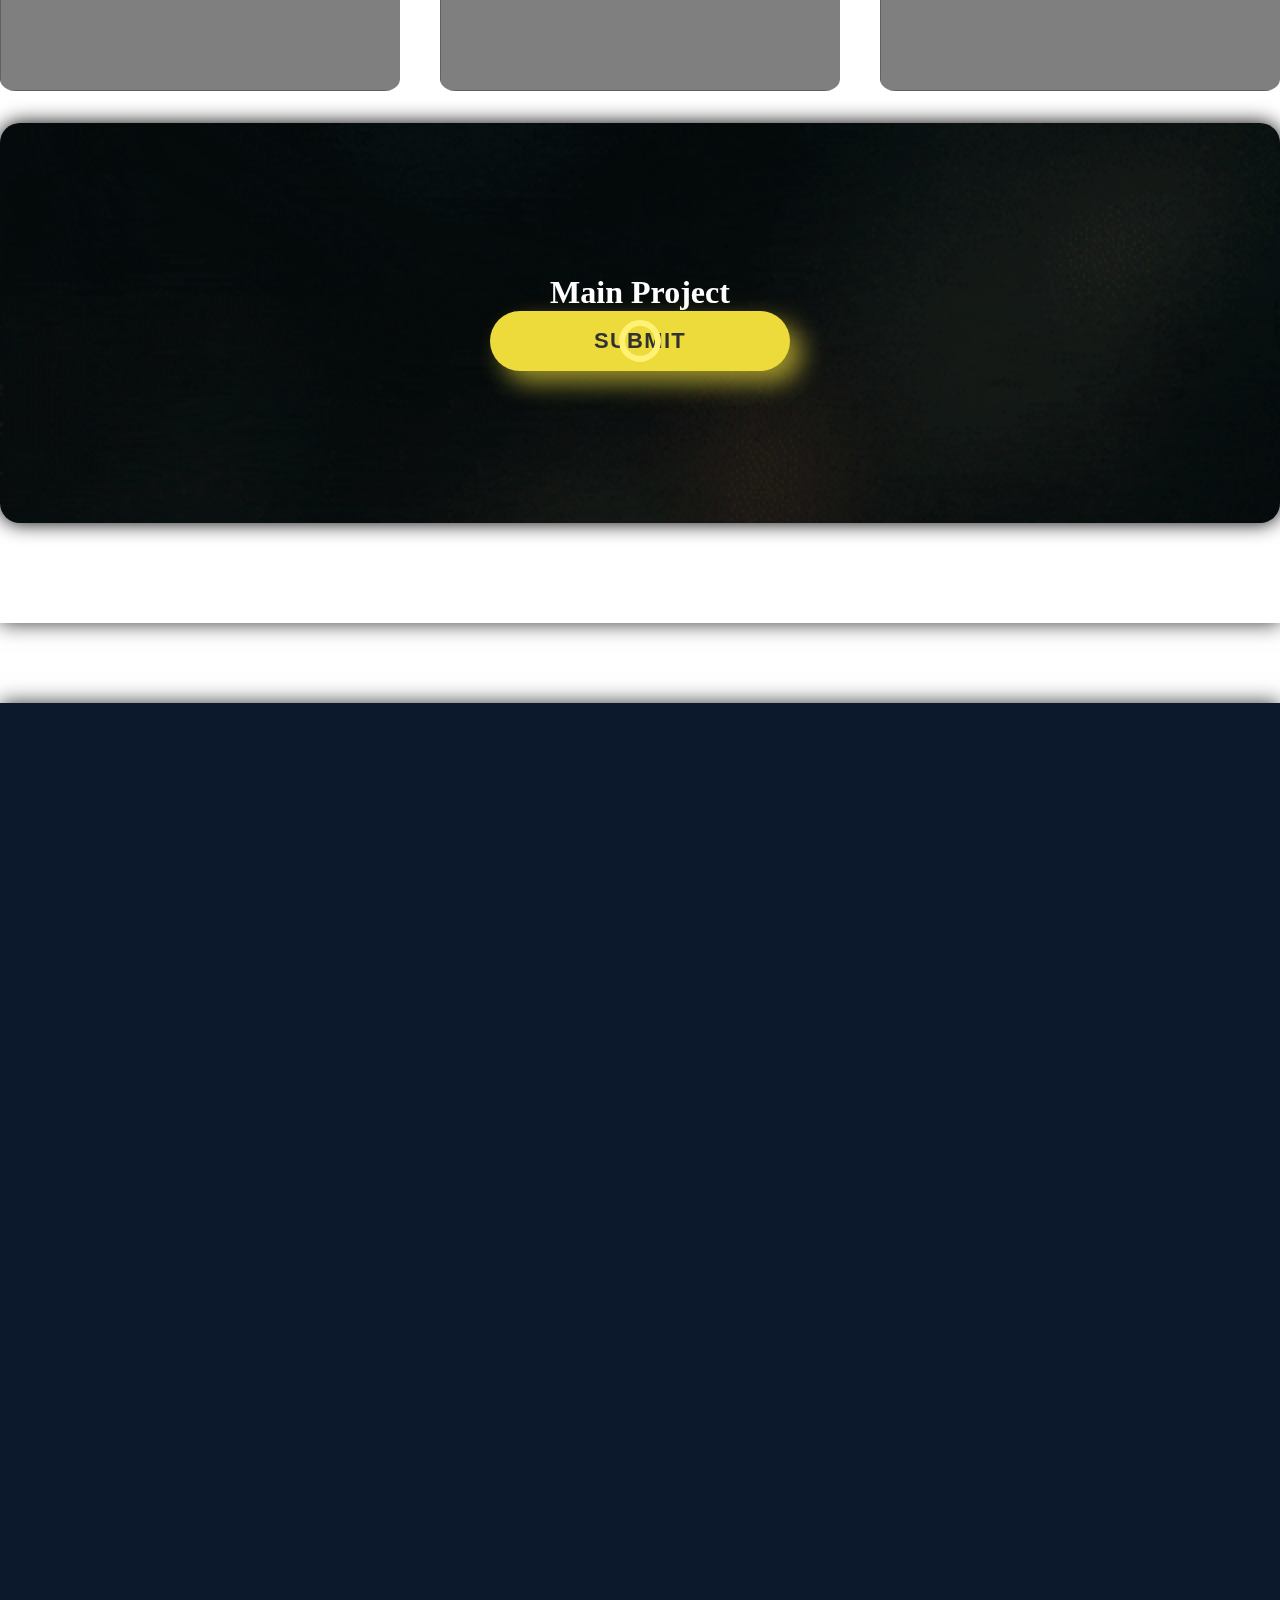
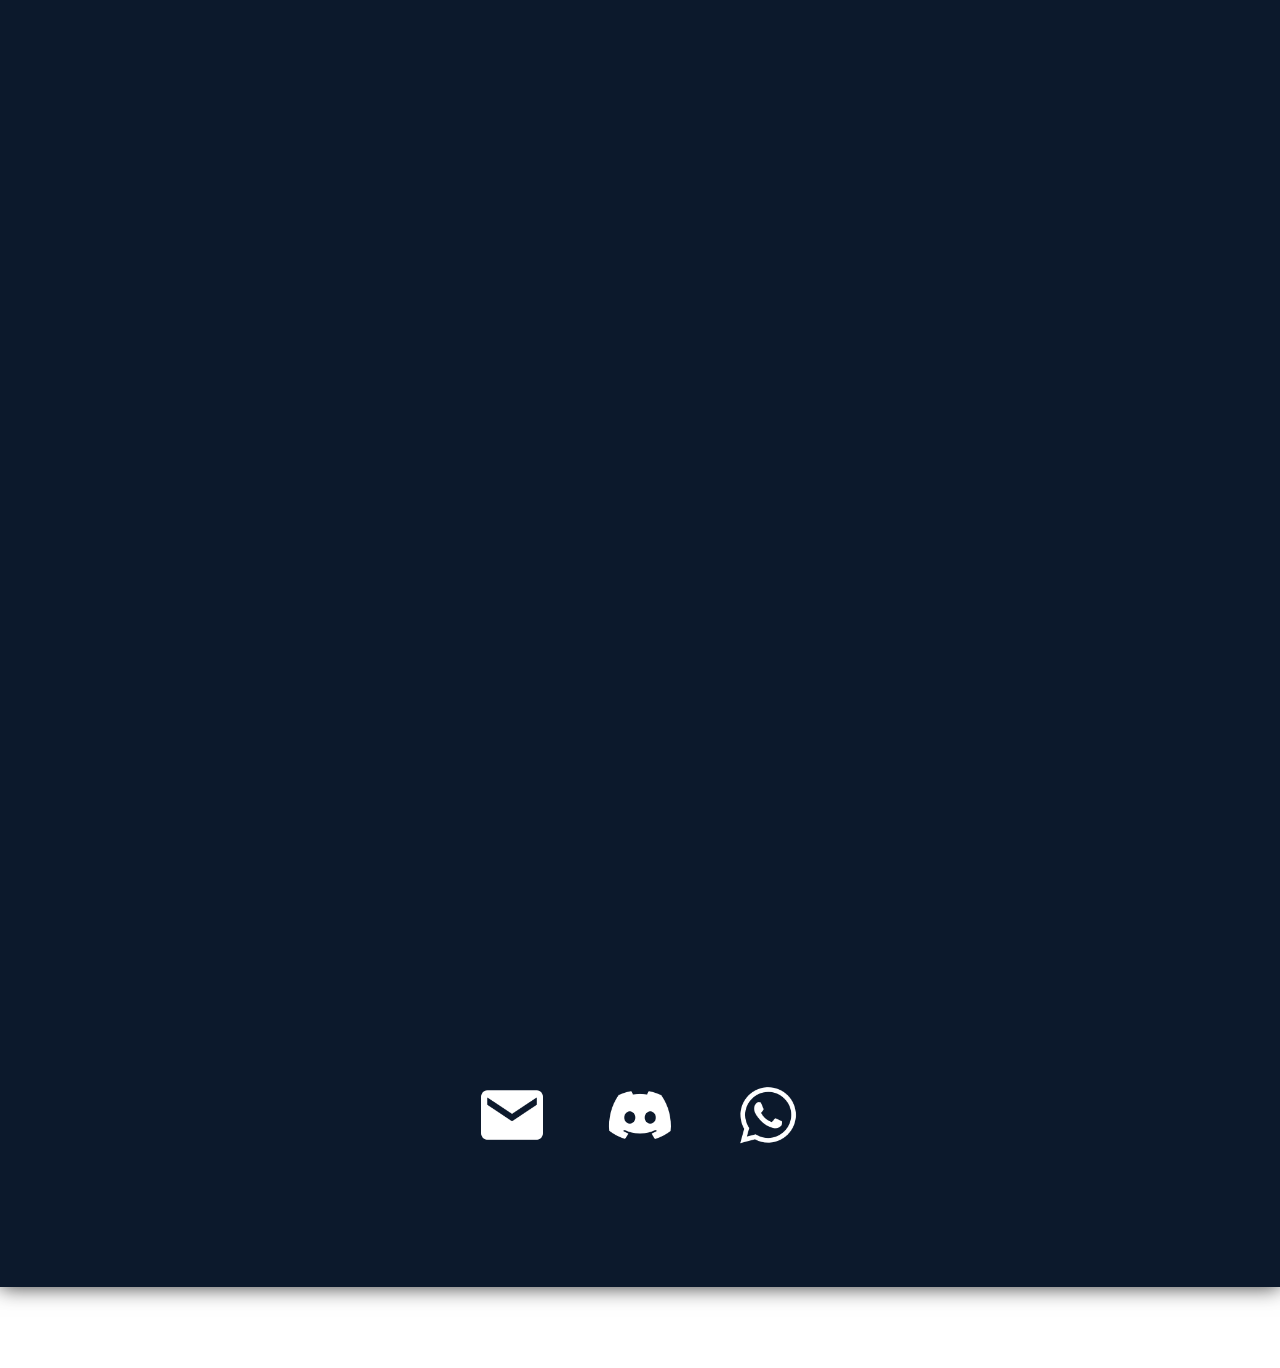
==== commit b818d316: "2024-01-08 Completed Portfolio Project" ====
--- a/index.html
+++ b/index.html
@@ -100,13 +100,13 @@
       <div class="col social-midias">
         <div class="d-flex">
           <a href="https://www.instagram.com/jean_pasq/"><img class="custom-nav-social-midias" src="images_logos/instagram.png" width="80em" height="80em" alt=""></a>
-          <a href="https://www.facebook.com/jeanzinhopicapau/"><img class="custom-nav-social-midias" src="images_logos/facebook.png" width="80em" height="80em" alt=""></a>
+          <a class="testeeeee" href="https://www.linkedin.com/in/jean-pasquini-93307627b/"><img class="custom-nav-social-midias" src="images_logos/linkedin.png" width="80em" height="80em" alt=""></a>
           <a href="https://github.com/JeanPasquini"><img class="custom-nav-social-midias" src="images_logos/github-mark/github-mark-white.png" width="80em" height="80em" alt=""></a>
         </div>
       </div>
     </div>
     <footer>
-      <p>&copy; 2023 Pasquini's Dev. Todos os direitos reservados.</p>
+      <p>&copy; 2024 Pasquini's Dev. All rights reserved.</p>
     </footer>   
     <!-- ABOUT-->
     <section id="section1">
@@ -122,7 +122,7 @@
             <div class="caixa">
               <div class="conteudo">
                 <img src="images/creater.jpeg" alt="creater">
-                <h2>Pasquini's Dev <br><span>Web Developer</span></h2>
+                <h2>Pasquini's Dev <br><span>Developer FullStack</span></h2>
                 <a href="">Hire</a>
               </div>
             </div>
@@ -152,27 +152,27 @@
             <ul>
               <li>
                 <div>
-                  <h2>Project 1</h2> At vero eos et accusamus et iusto odio dignissimos ducimus qui blanditiis praesentium At vero eos et accusamus et iusto odio dignissimos ducimus qui blanditiis praesentium
+                  <h2>Wizard - English (2018-2025)</h2>I started practicing English since childhood with games and movies, but the need to improve professionally in this field arose. English level - B1.
                 </div>
               </li>
               <li>
                 <div>
-                  <h2>Project 2</h2> Proin quam velit, efficitur vel neque vitae, rhoncus commodo mi. Suspendisse finibus mauris et bibendum molestie. Aenean ex augue, varius et pulvinar in, pretium non nisi.
+                  <h2>SENAI - Production Line Assistant (2020-2020)</h2>I began a course along with a young apprentice project to earn my first salary and learn about the industrial sector.
                 </div>
               </li>
               <li>
                 <div>
-                  <h2>Project 3</h2> Proin iaculis, nibh eget efficitur varius, libero tellus porta dolor, at pulvinar tortor ex eget ligula. Integer eu dapibus arcu, sit amet sollicitudin eros.
+                  <h2>PaliniAlves - Quality Control (2022 - 2023)</h2>I kicked off my career after landing my first position in the industrial field, working in the quality department, overseeing machines and company products.
                 </div>
               </li>
               <li>
                 <div>
-                  <h2>Project 4</h2> In mattis elit vitae odio posuere, nec maximus massa varius. Suspendisse varius volutpat mattis. Vestibulum id magna est.
+                  <h2>Etec - Information Technology (2022 - 2023)</h2>I delved deeper into the technology field, specializing in programming and gaining basic hardware knowledge. I didn't complete the course as I enrolled in college in 2023 at IFSP - Federal Institute of São Paulo in Brazil.
                 </div>
               </li>
               <li>
                 <div>
-                  <h2>Project 5</h2> In mattis elit vitae odio posuere, nec maximus massa varius. Suspendisse varius volutpat mattis. Vestibulum id magna est.
+                  <h2>PaliniAlves - IT (2023...)</h2>My first opportunity in the area I aspire to work in, developing projects that assist and oversee the company's administration, as well as providing support for potential technical issues. Developing in .Net / C# / SQL.
                 </div>
               </li>
            
@@ -393,7 +393,7 @@
             <div class="overlay-main">
               <div class="wrap">
                 <h1>Main Project</h1>
-                <a href="#sectionform"><button class="button">Submit</button></a>
+                <a href="https://github.com/JeanPasquini/game_2D_project"><button class="button">Submit</button></a>
               </div>
             </div>
           </div>
--- a/css/style.css
+++ b/css/style.css
@@ -21,6 +21,7 @@
   box-shadow: 0 0 20px #08111f;
   border-radius: 50%;
   cursor: pointer;
+  z-index: 2;
 }
 
 .typing-effect {
@@ -103,7 +104,7 @@
     left: 0;
     width: 100%;
     height: 100%;
-    background: #962626;
+    background: #0c192c;
     z-index: 2; /* Coloque um índice Z menor para que fique por trás do copo */
   }
 
@@ -180,7 +181,7 @@
     height: 200px;
     width: 200px;
     border-radius: 0 0 150px 150px;
-    background-color: rgb(61, 28, 18);
+    background-color: #ecbd3b;
     margin: auto;
     display: inline-block;
     overflow: hidden;
@@ -194,7 +195,7 @@
     height: 75px;
     width: 40px;
     border-radius: 0 150px 150px 0;
-    border: 15px solid #490e0e;
+    border: 15px solid #6b501e;
     margin-bottom: 125px;
     margin-left: 190px;
     display: inline-block;
@@ -218,7 +219,7 @@
     border-radius: 50%;
     margin-top: -5px;
     margin-left: 6px;
-    background-color: #721d0e;
+    background-color: #050a1388;
   }
 
   .mostrar {
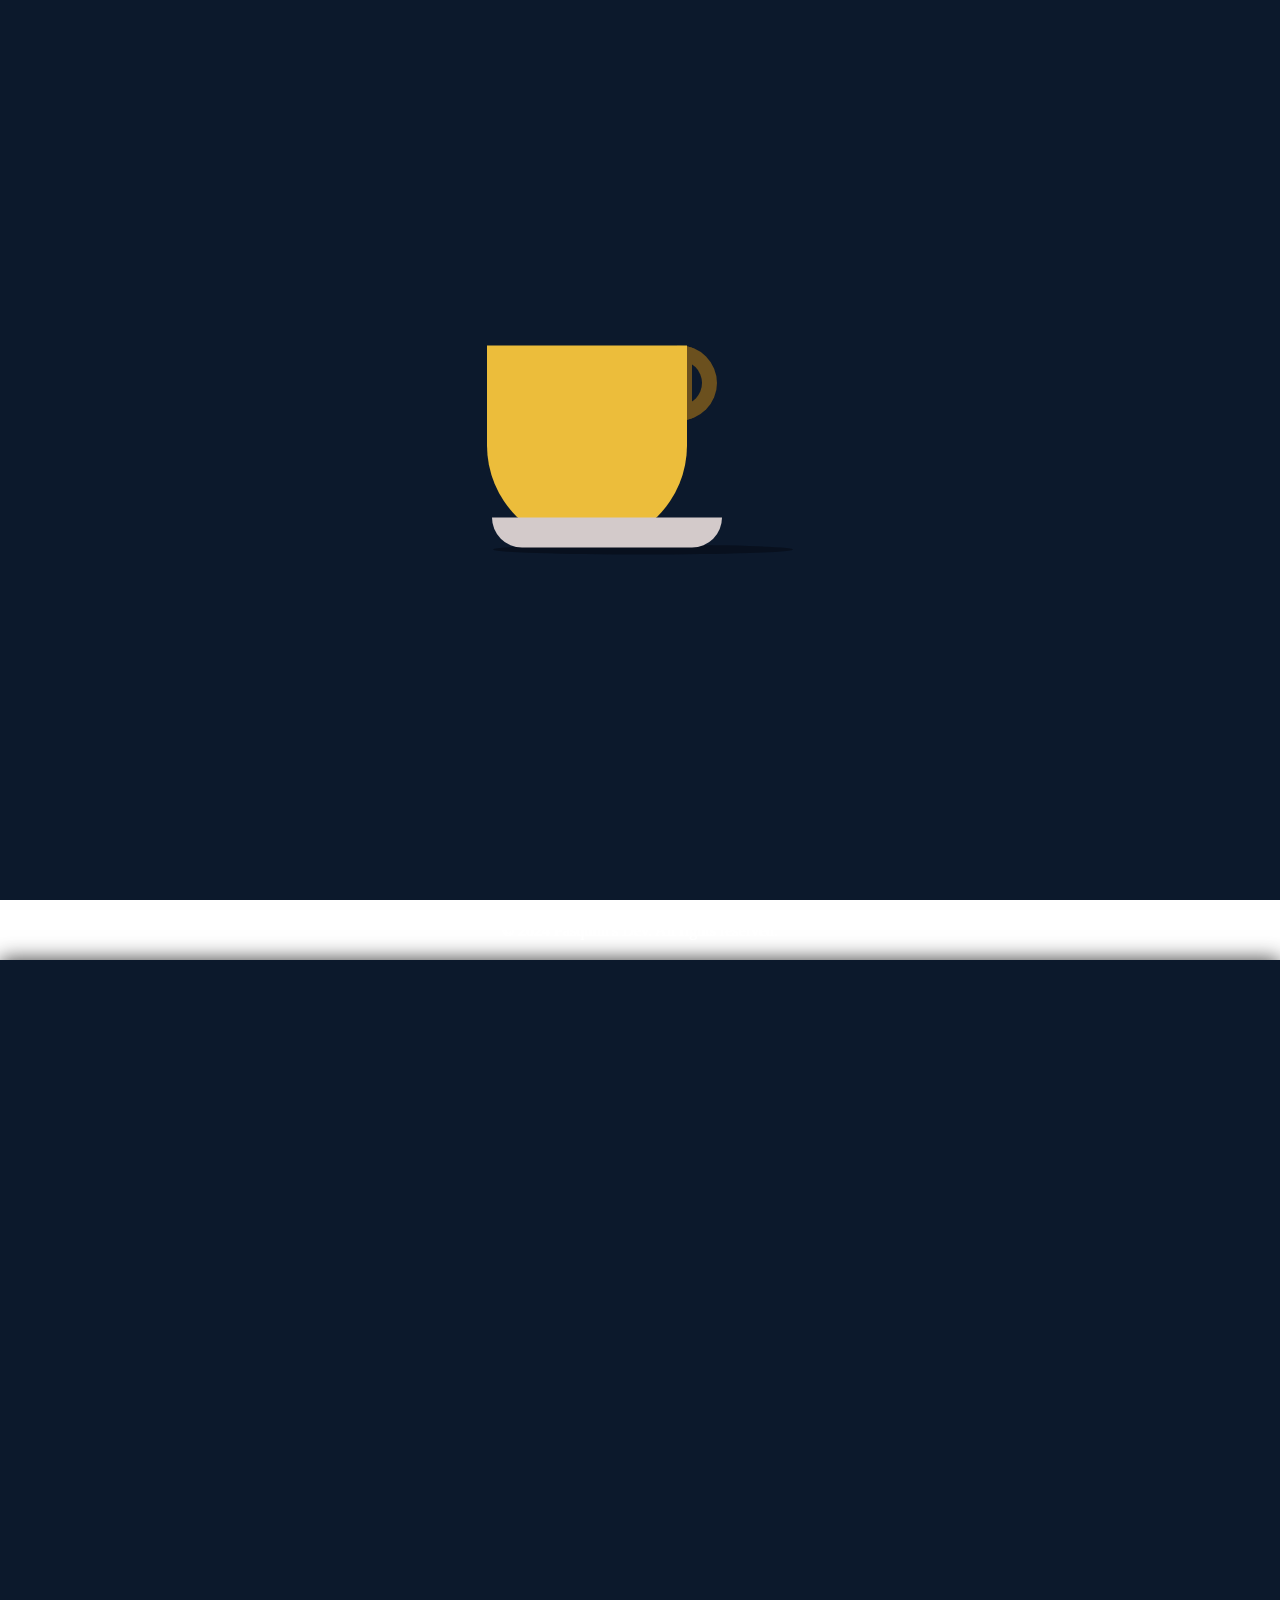
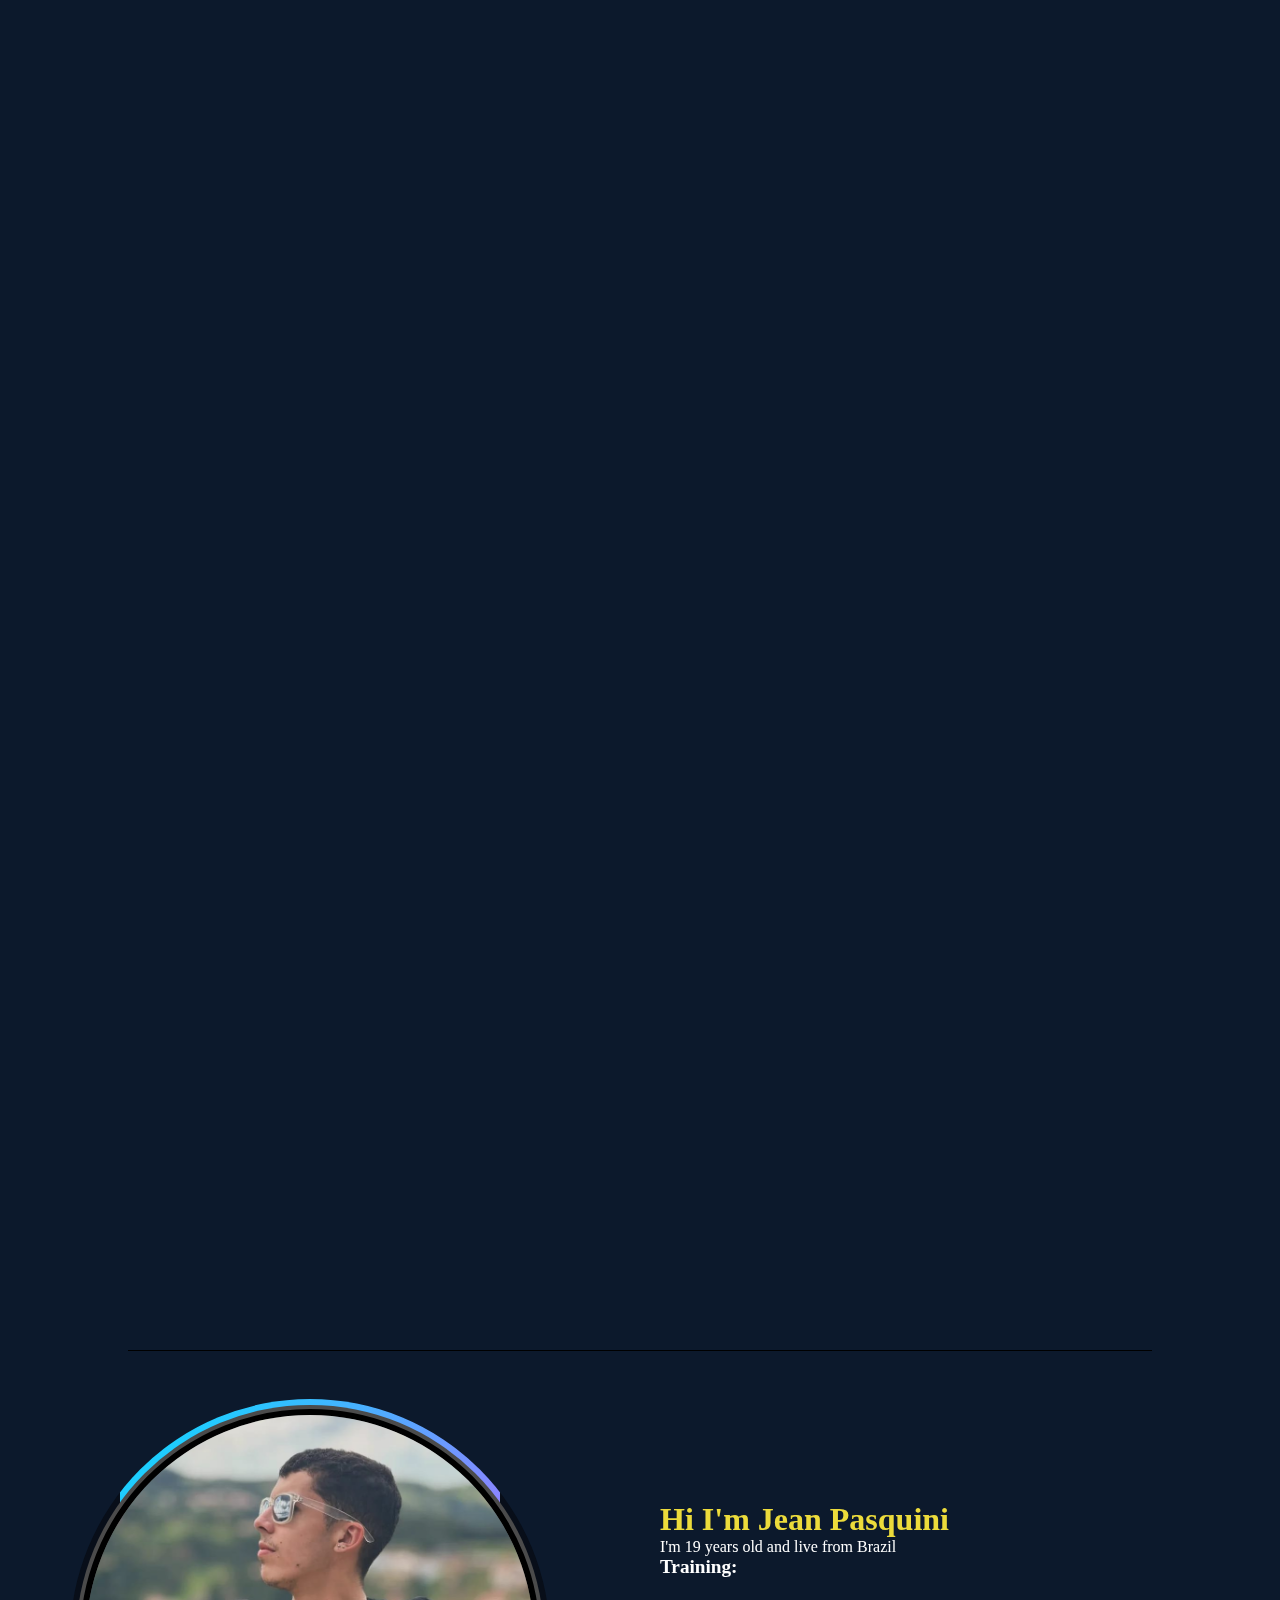
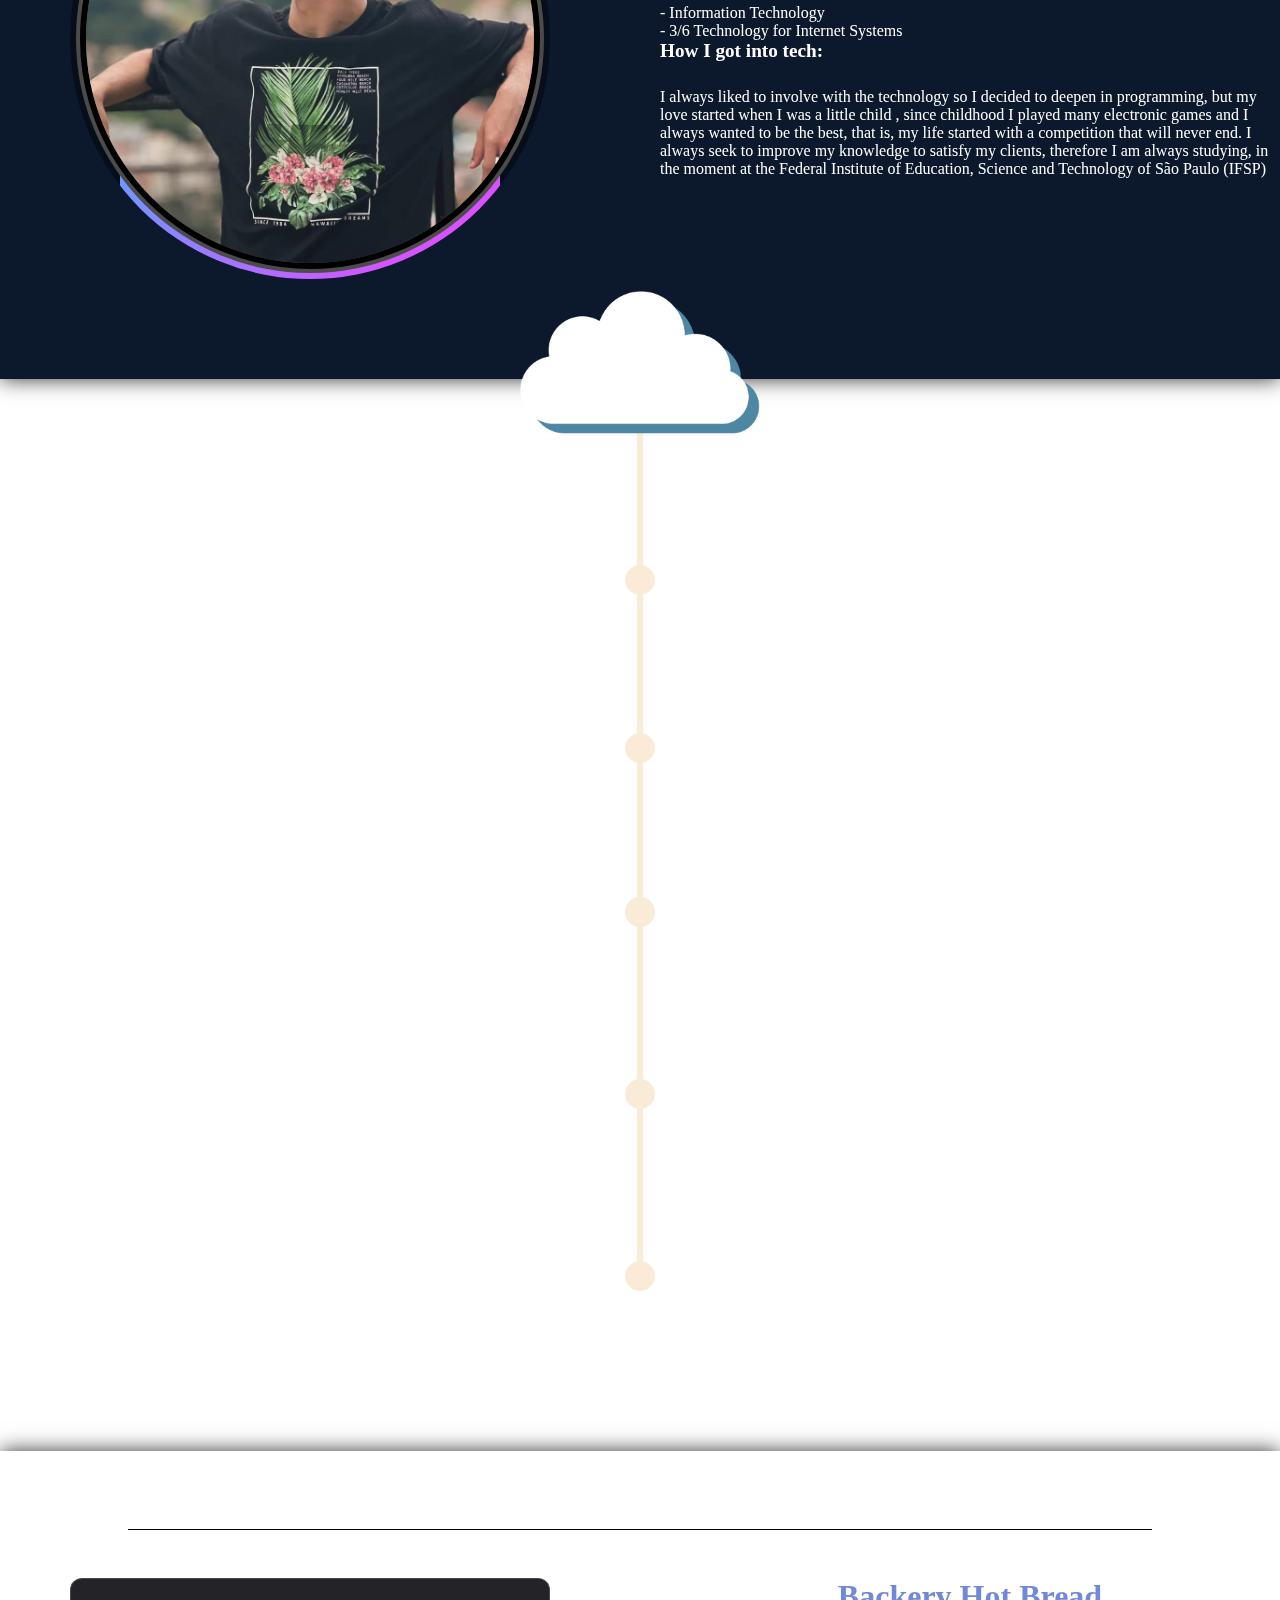
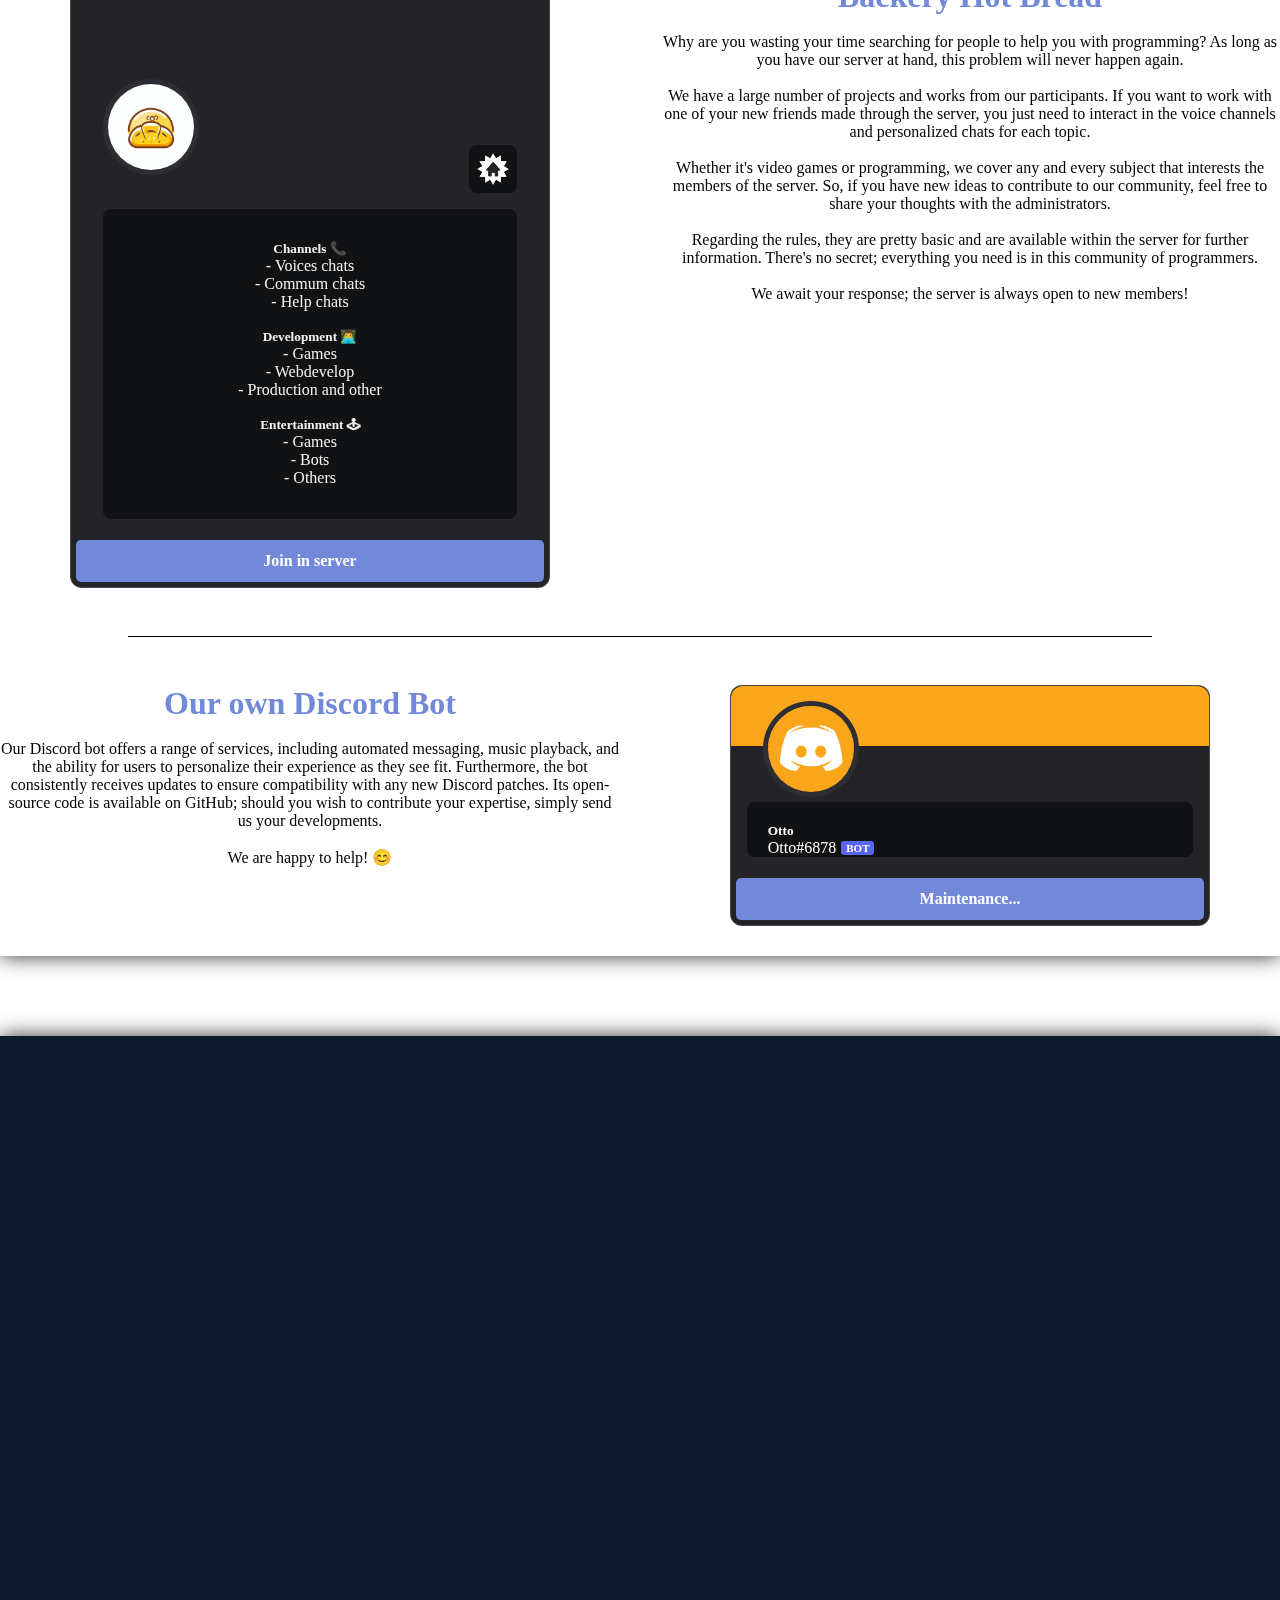
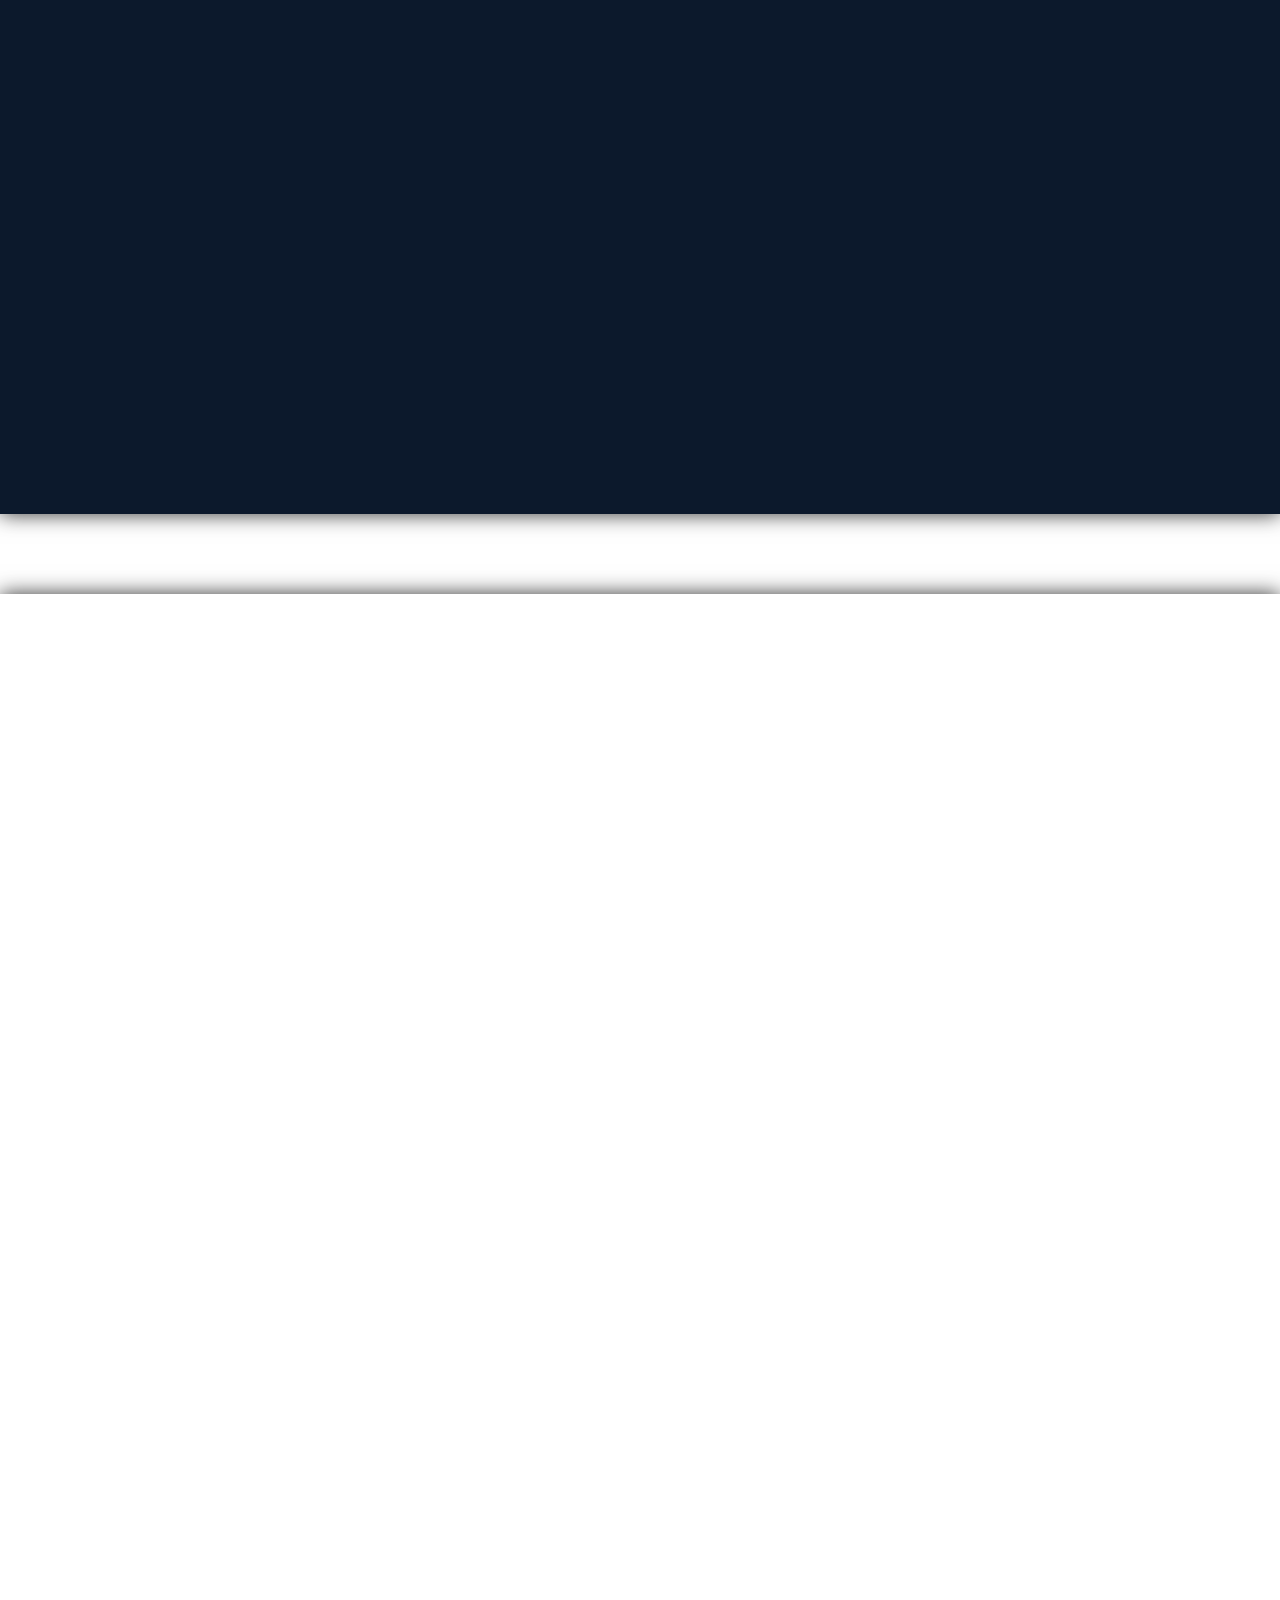
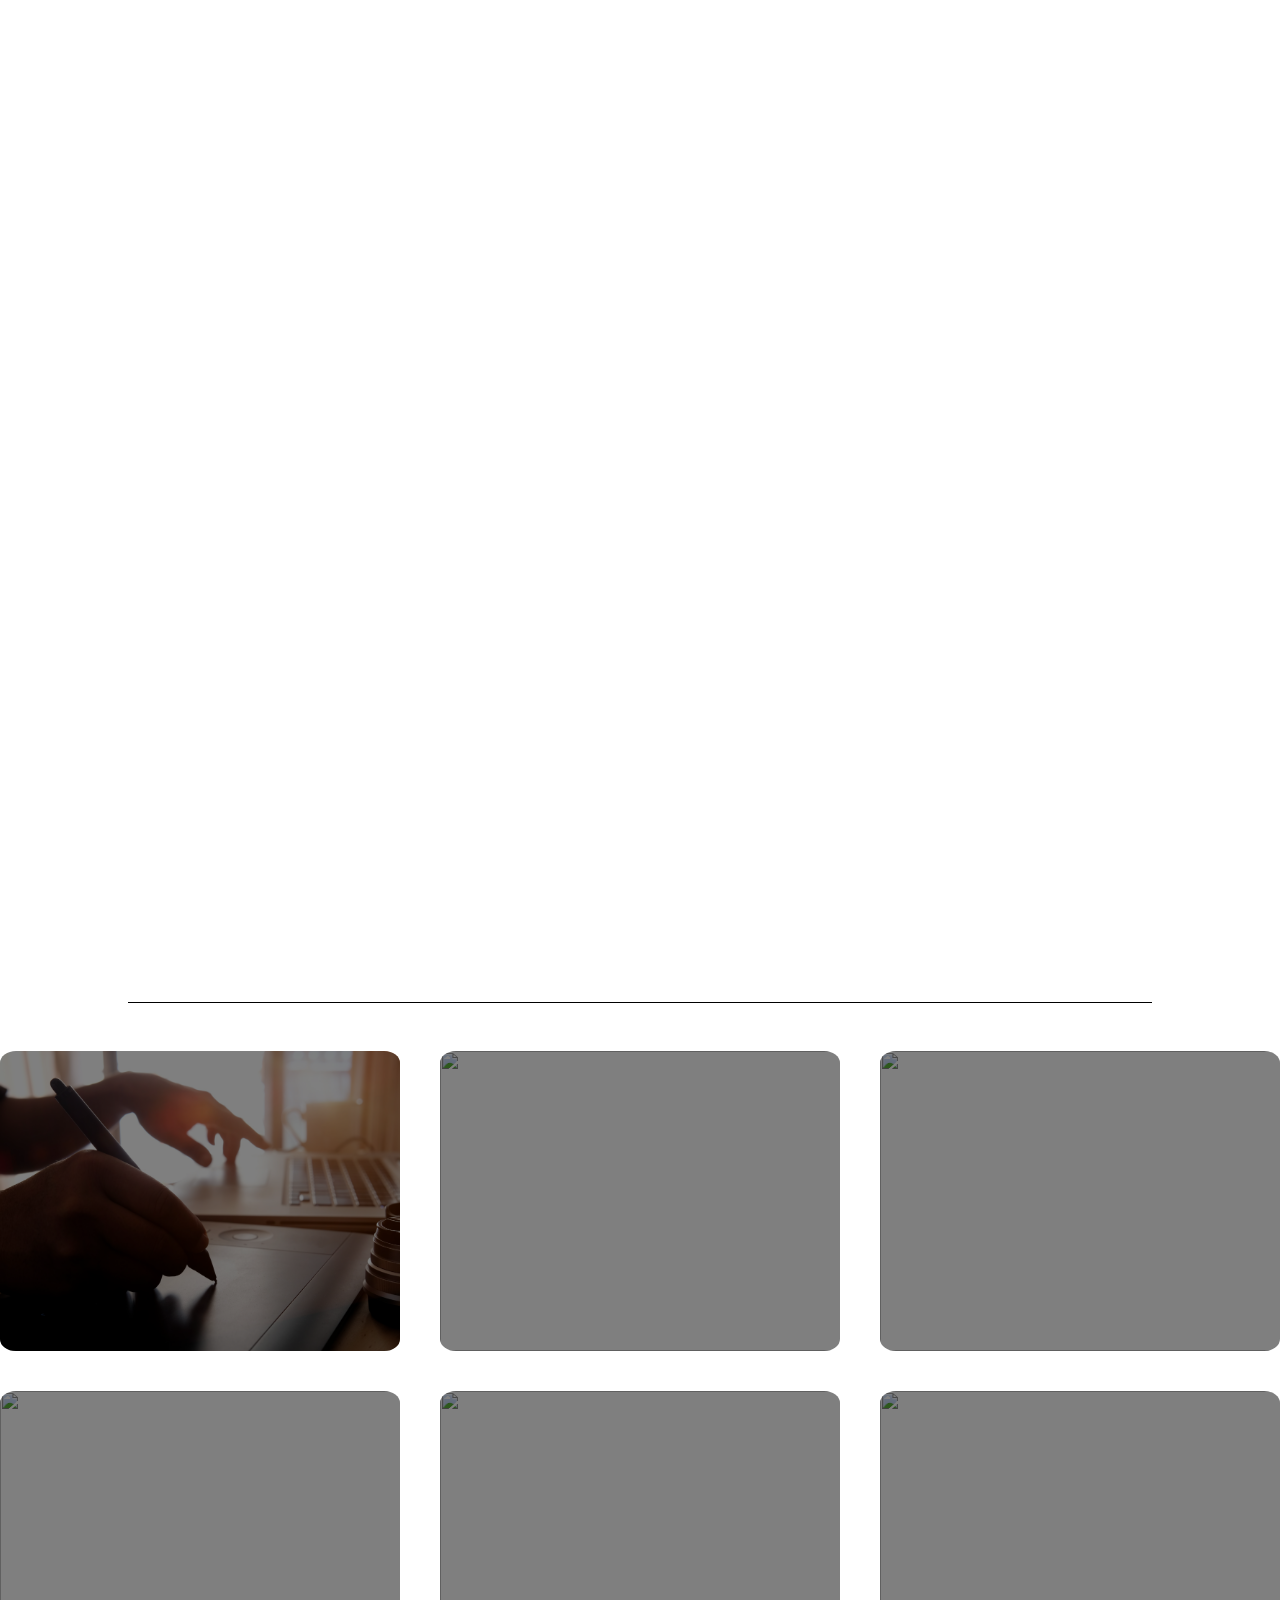
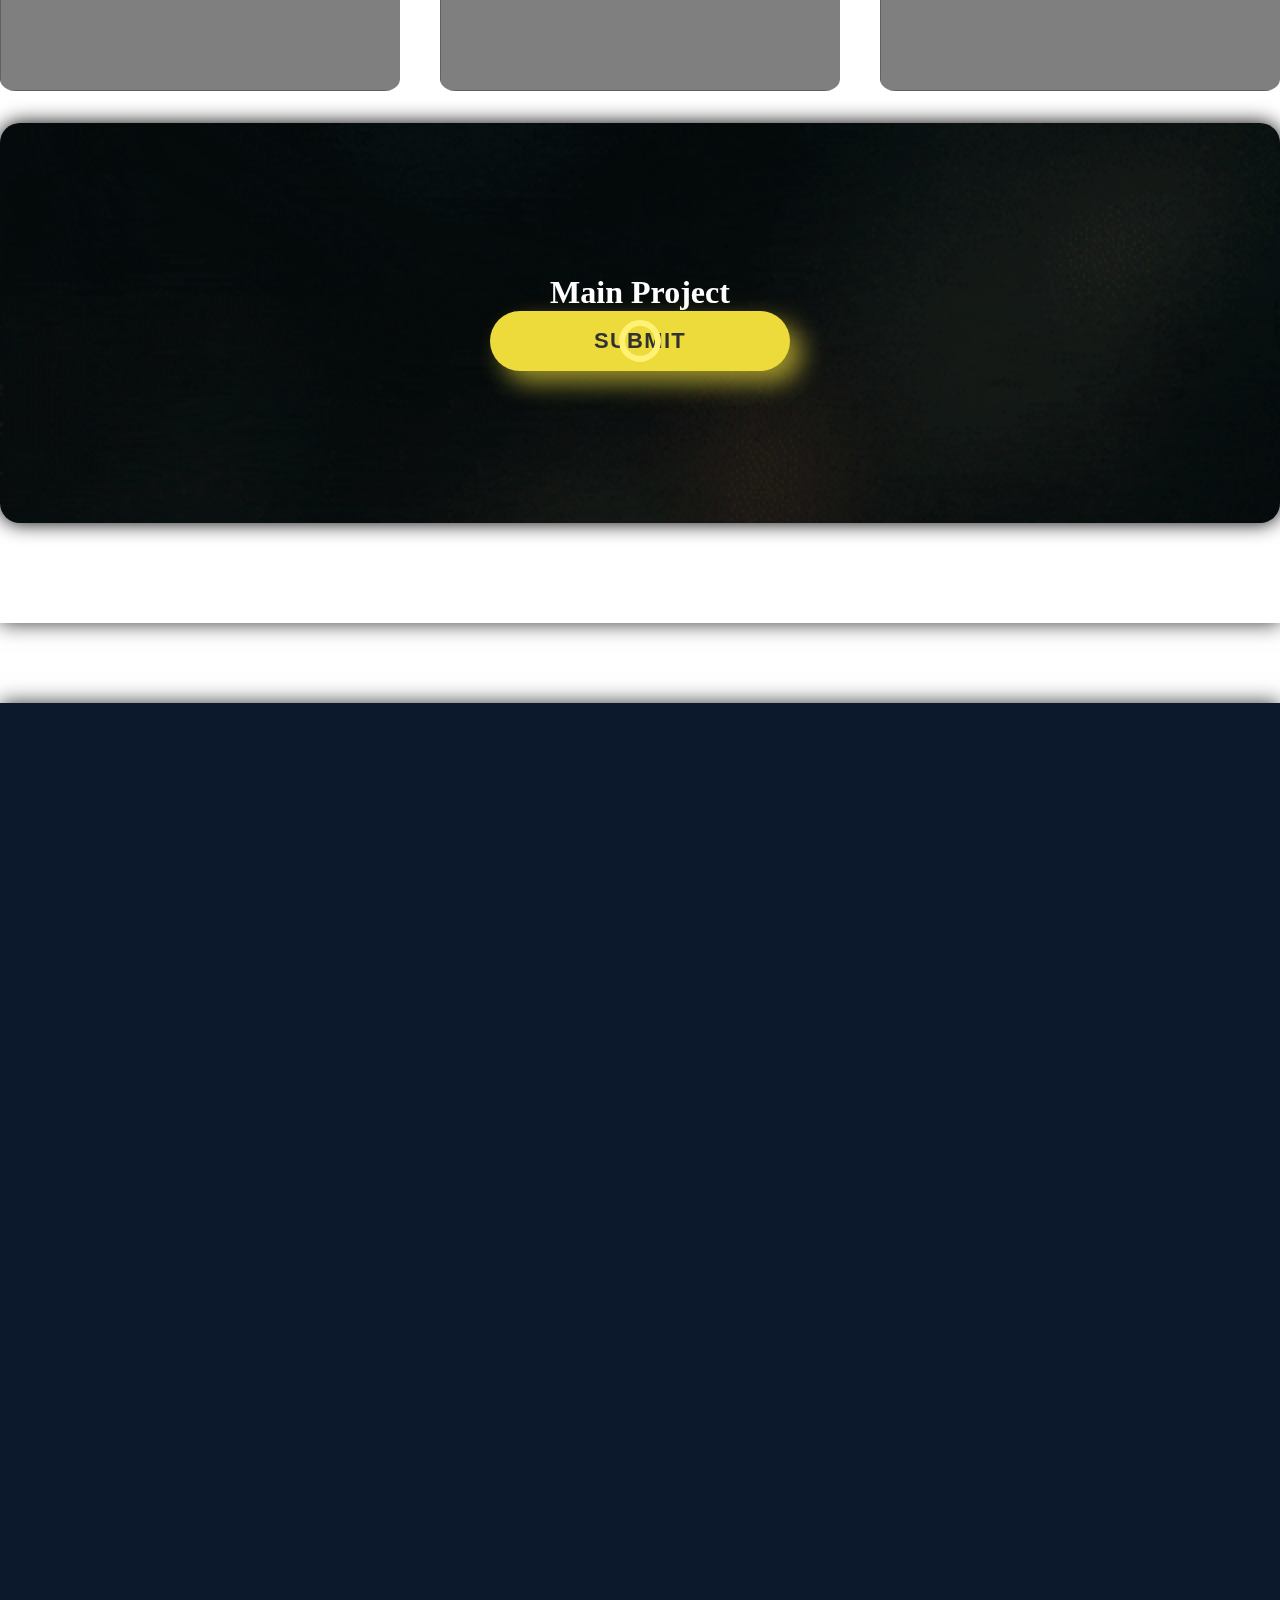
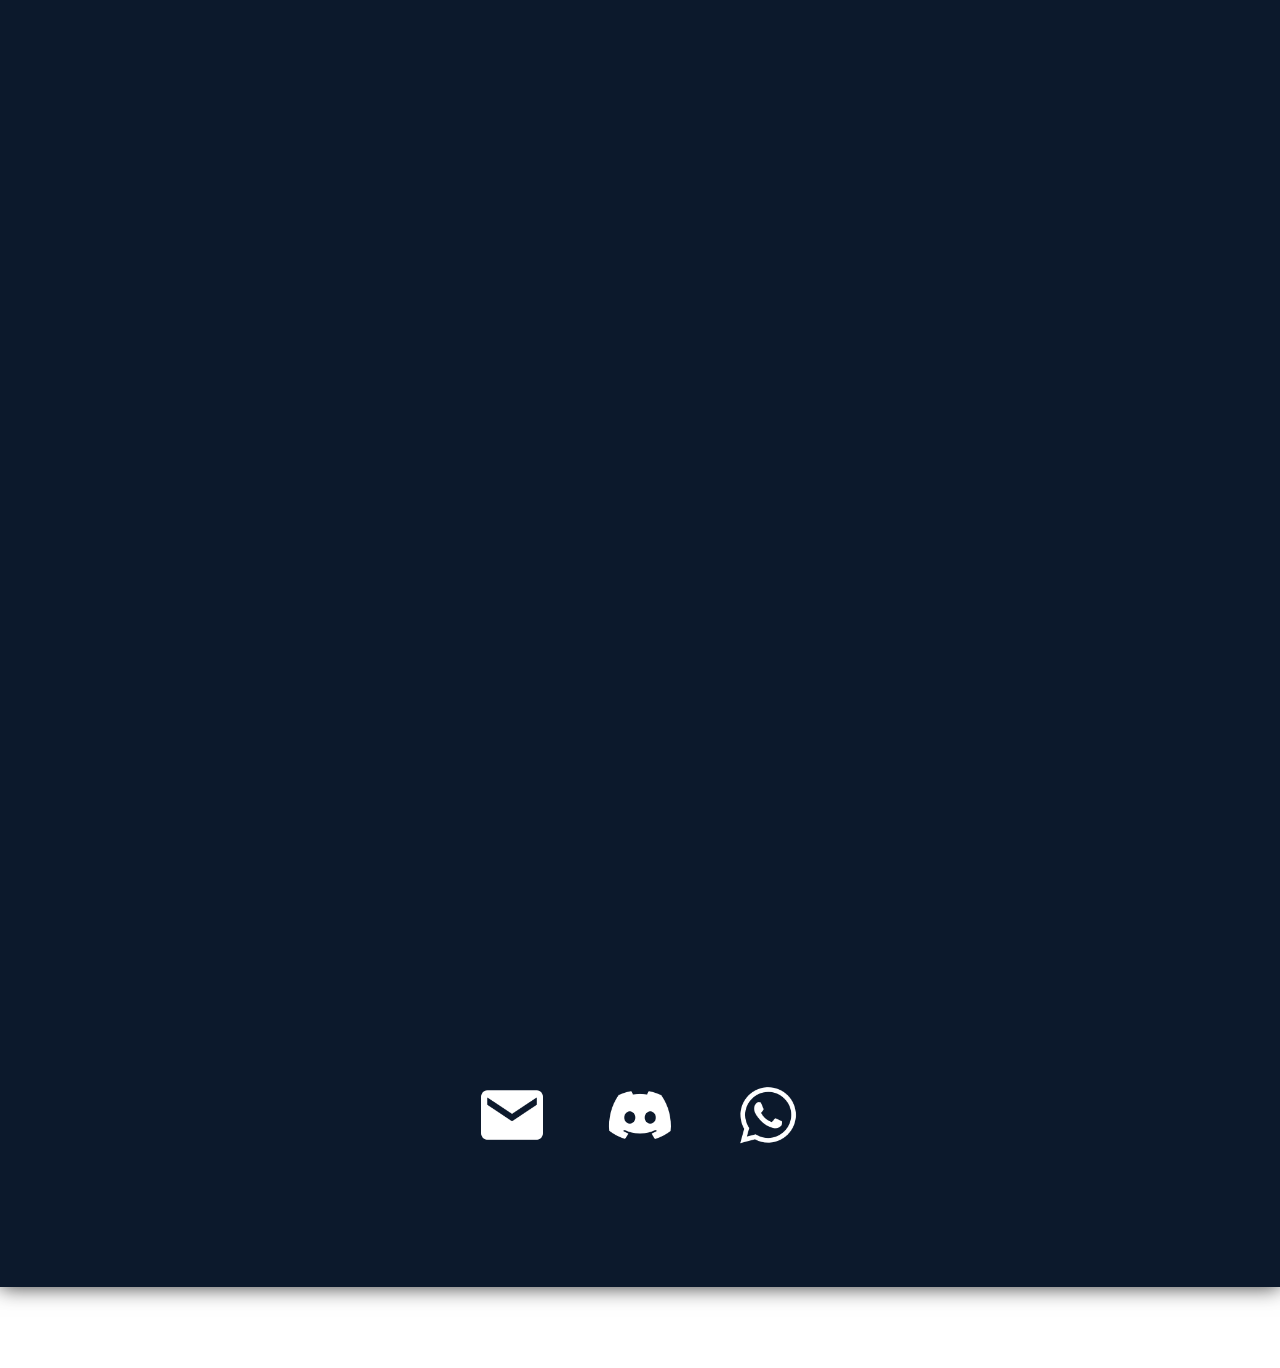
==== commit c211640d: "Arquivos faltantes" ====
--- a/index.html
+++ b/index.html
@@ -343,7 +343,7 @@
           <div class="divisao-bar"></div>
         </div>
         <div class="portfolio-container-port container">
-          <div class="col col-portfolio image-container-porfolio"><img src="http://www.formacerta.com.br/blog/wp-content/uploads/2018/04/web-1.png" alt="">
+          <div class="col col-portfolio image-container-porfolio"><img src="images/webDesigner.jpg" alt="">
             <div class="overlay">
               <h1>WEB Designer</h1>
               <p>In my Instragram I have a lot of types of Web Designer and projects with Games Concepts, there
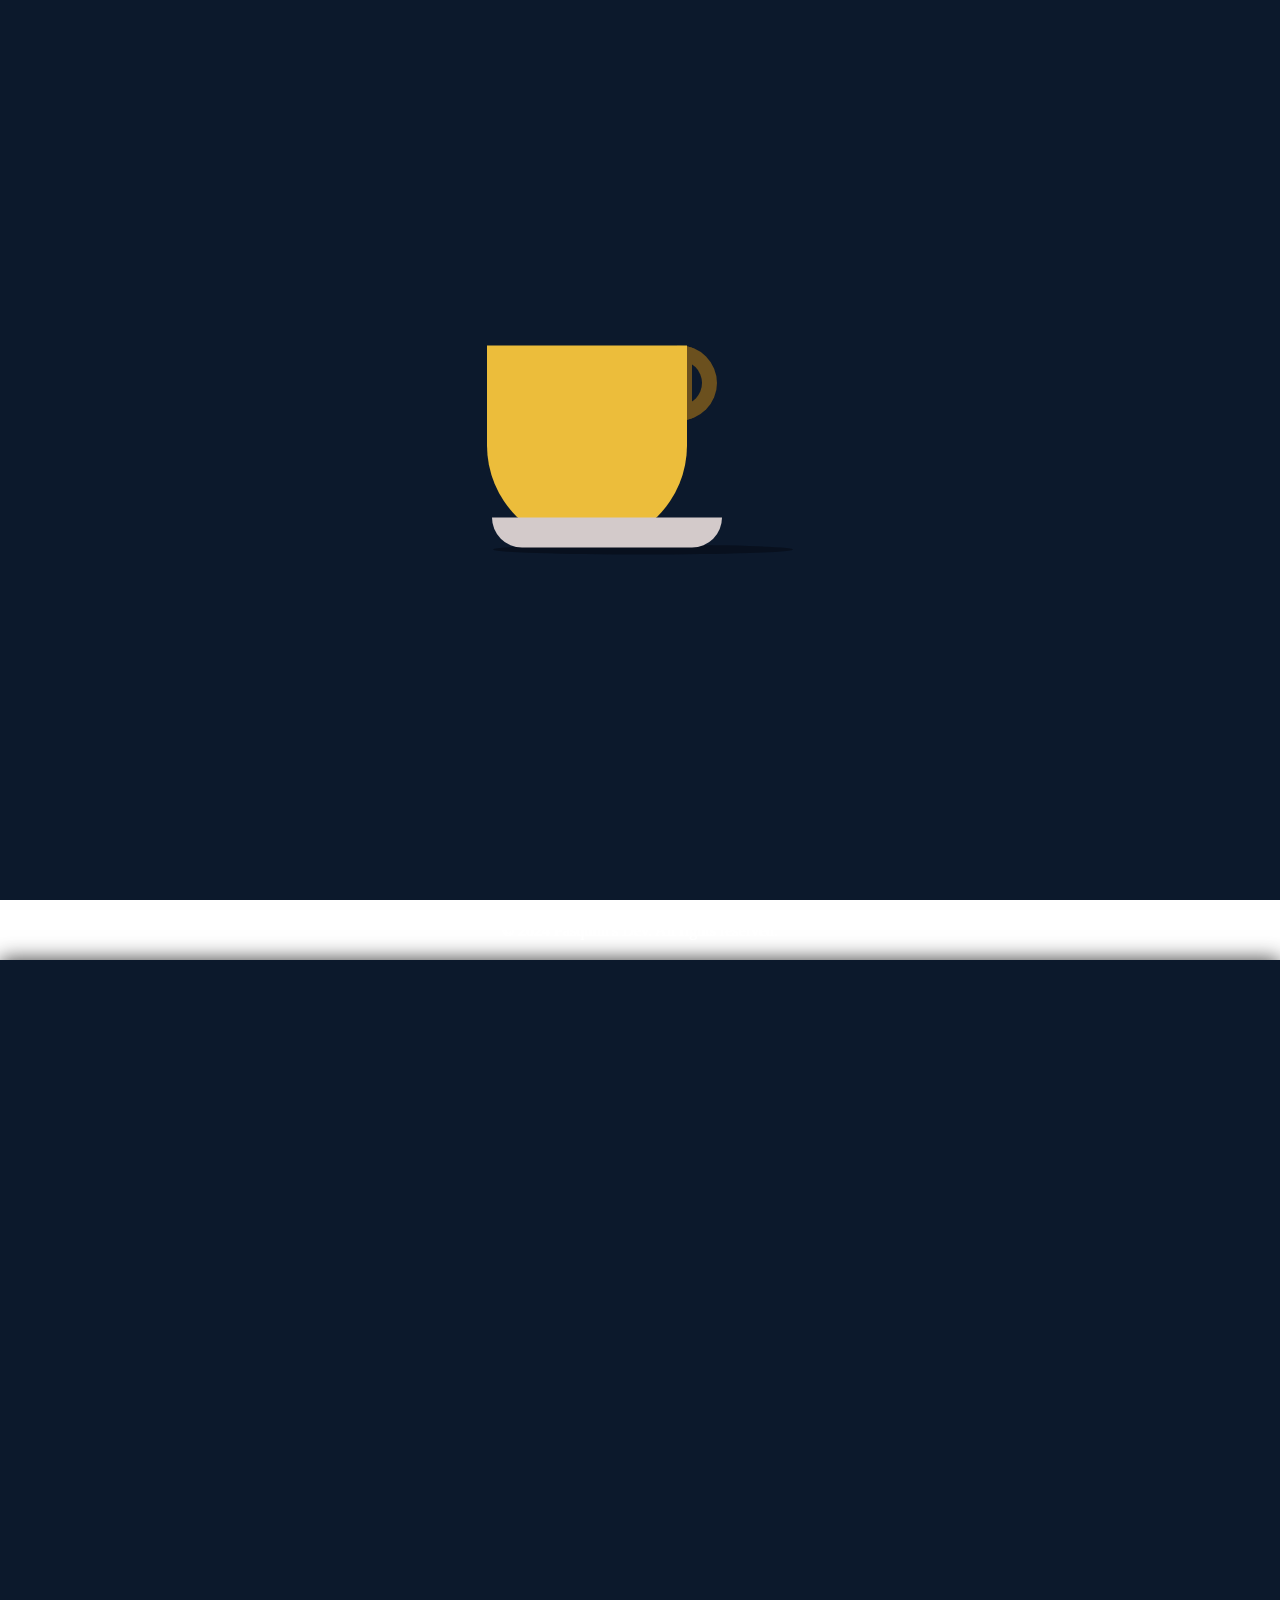
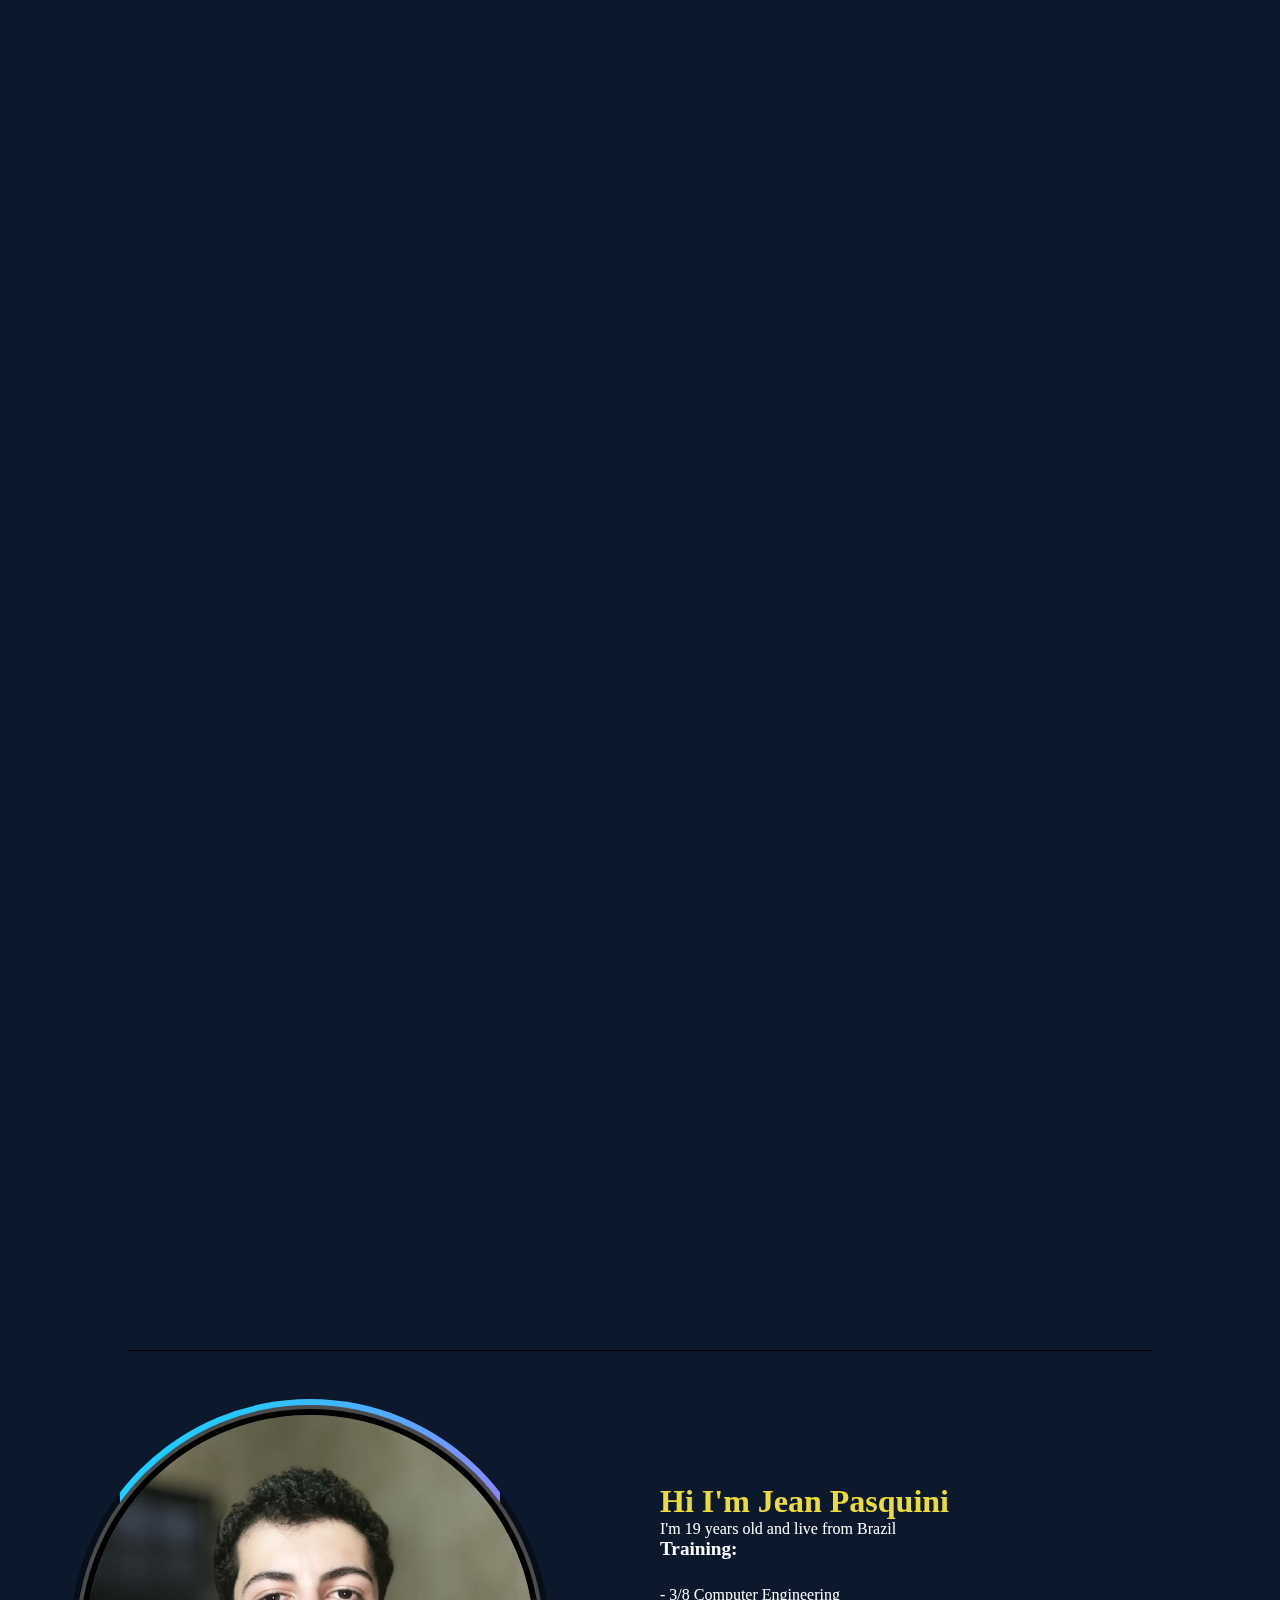
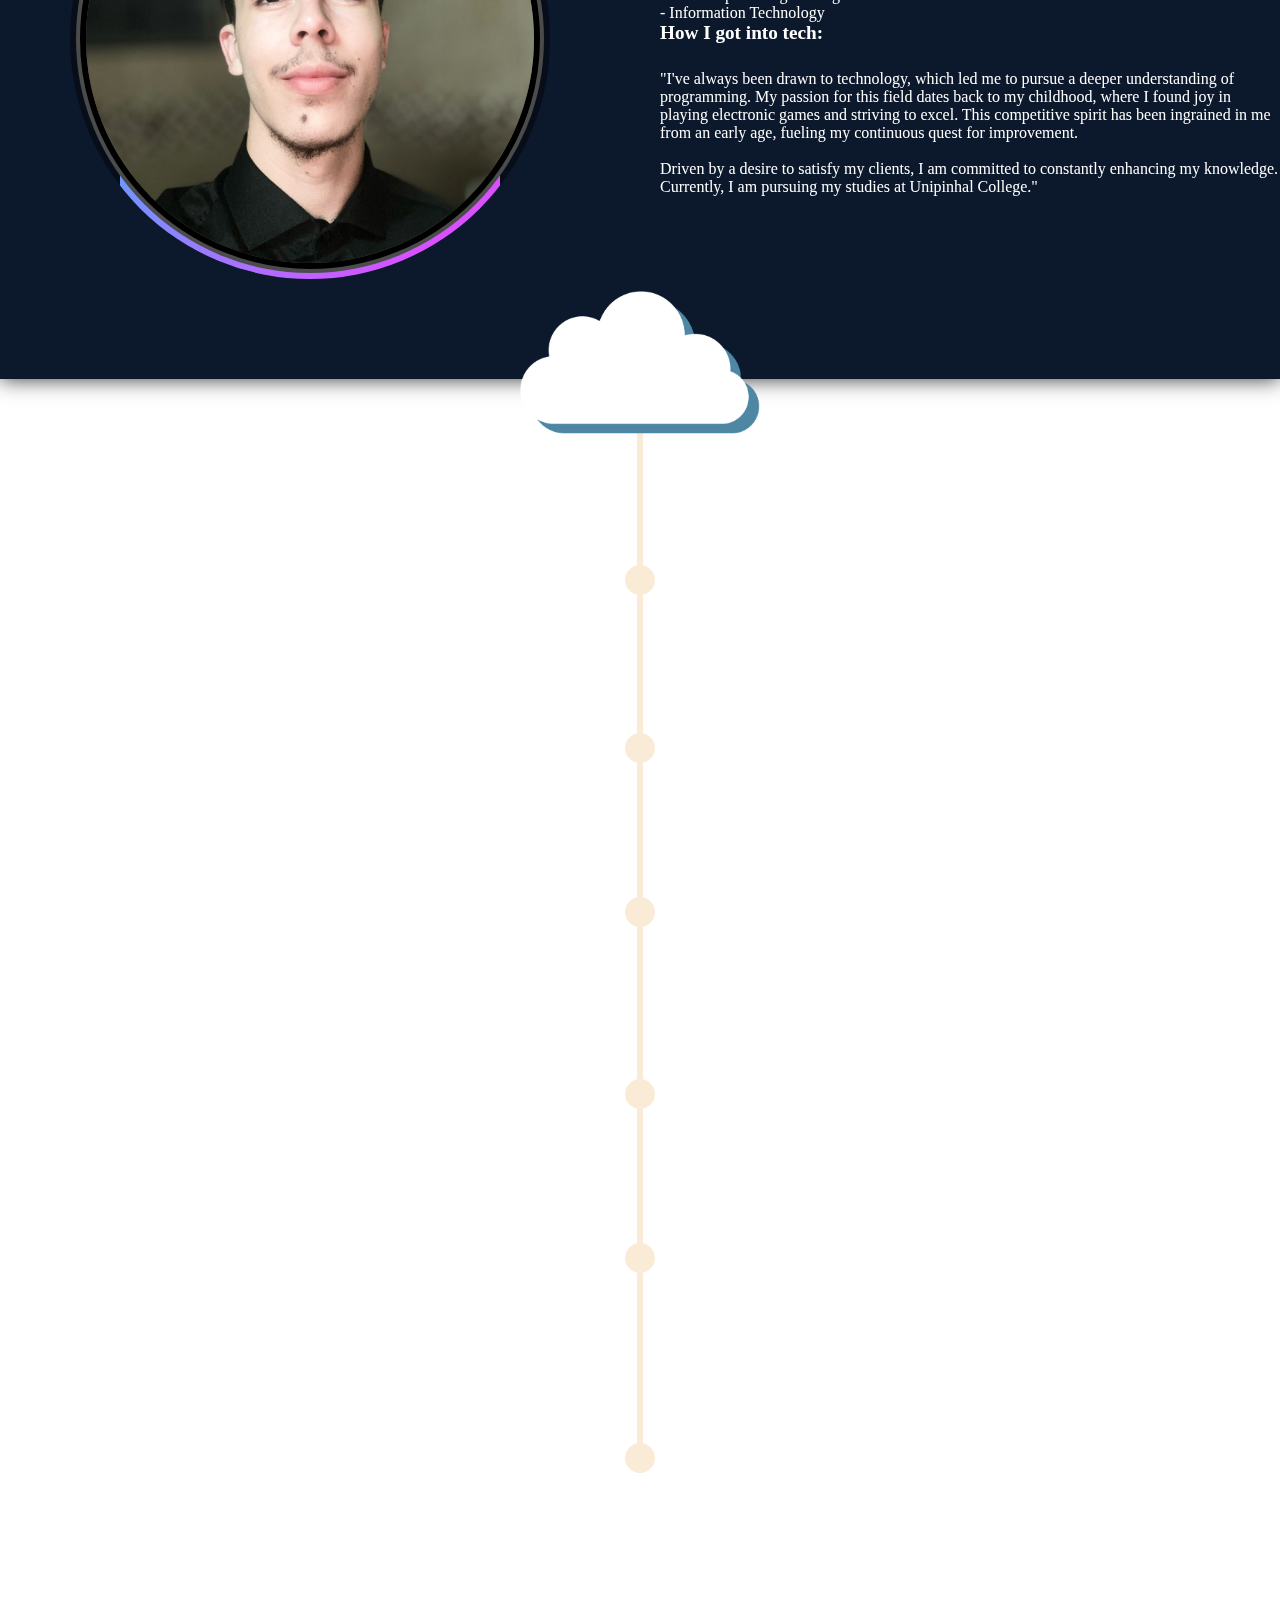
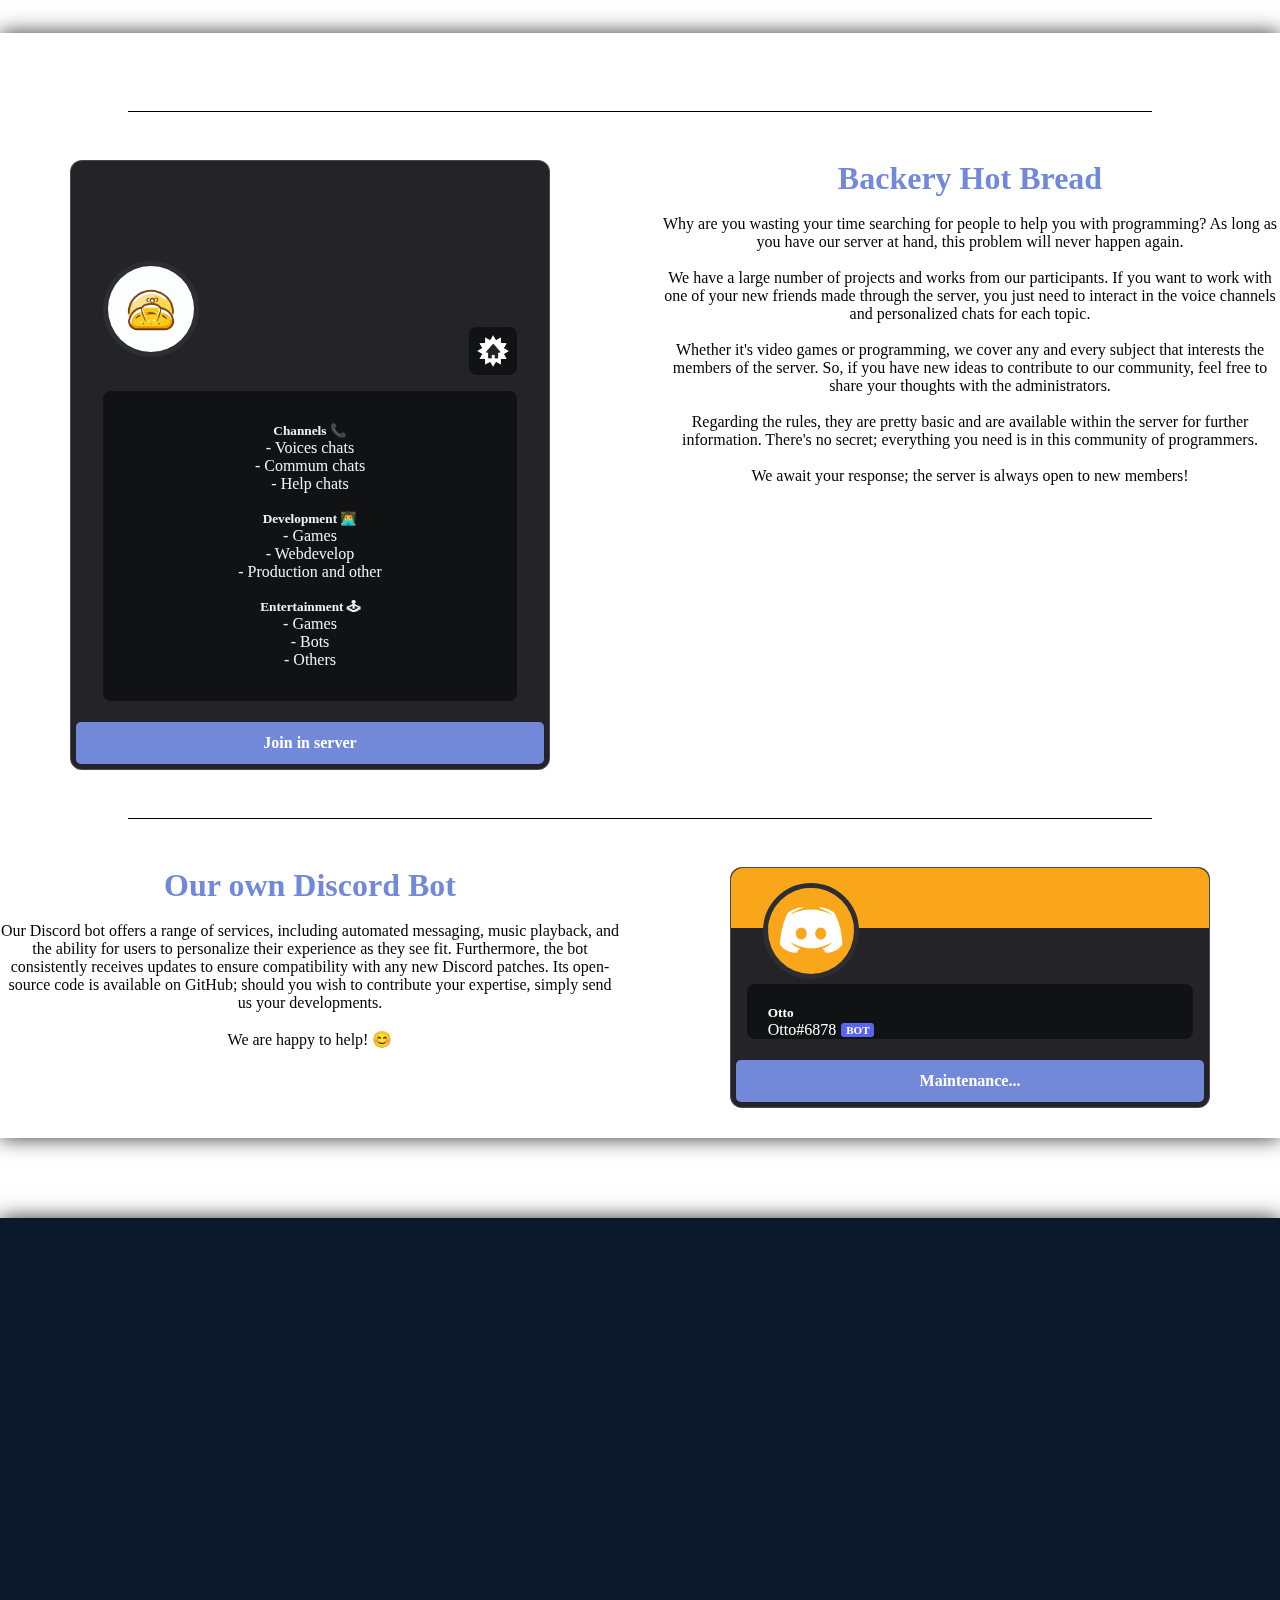
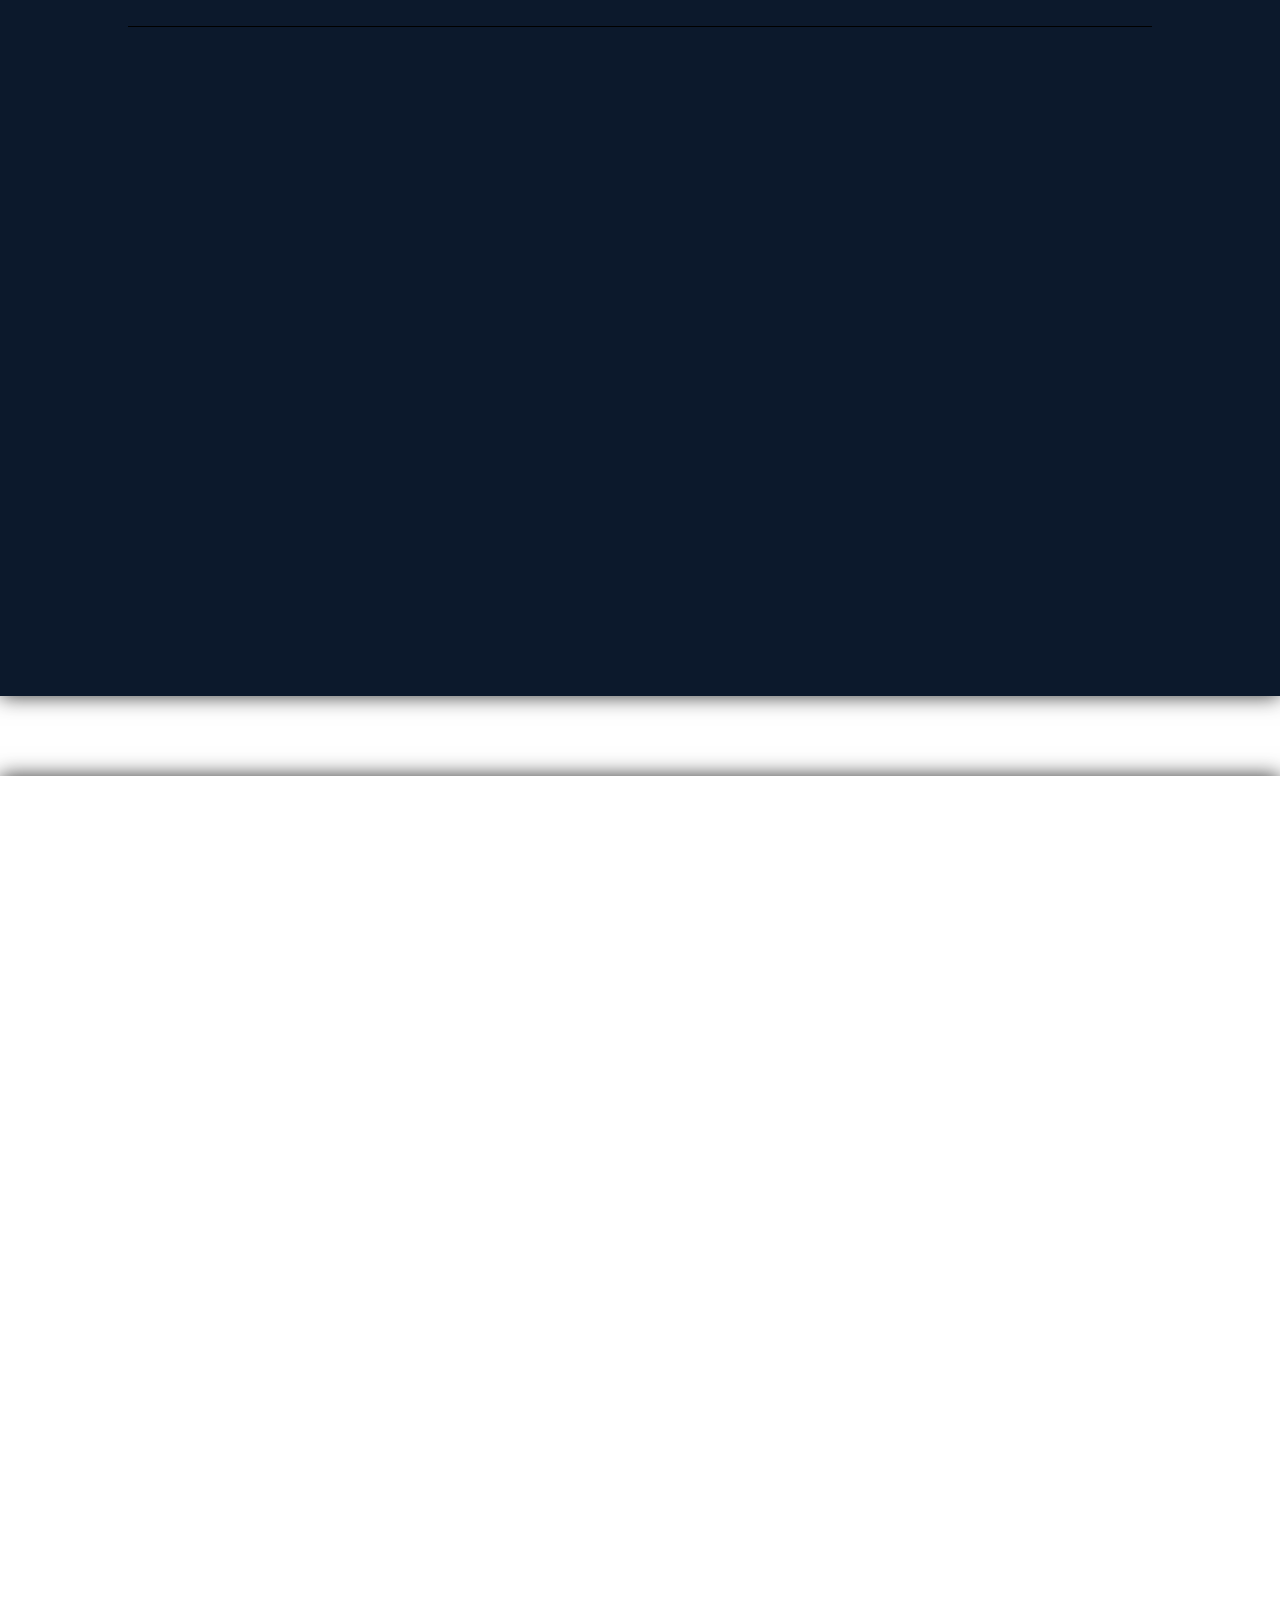
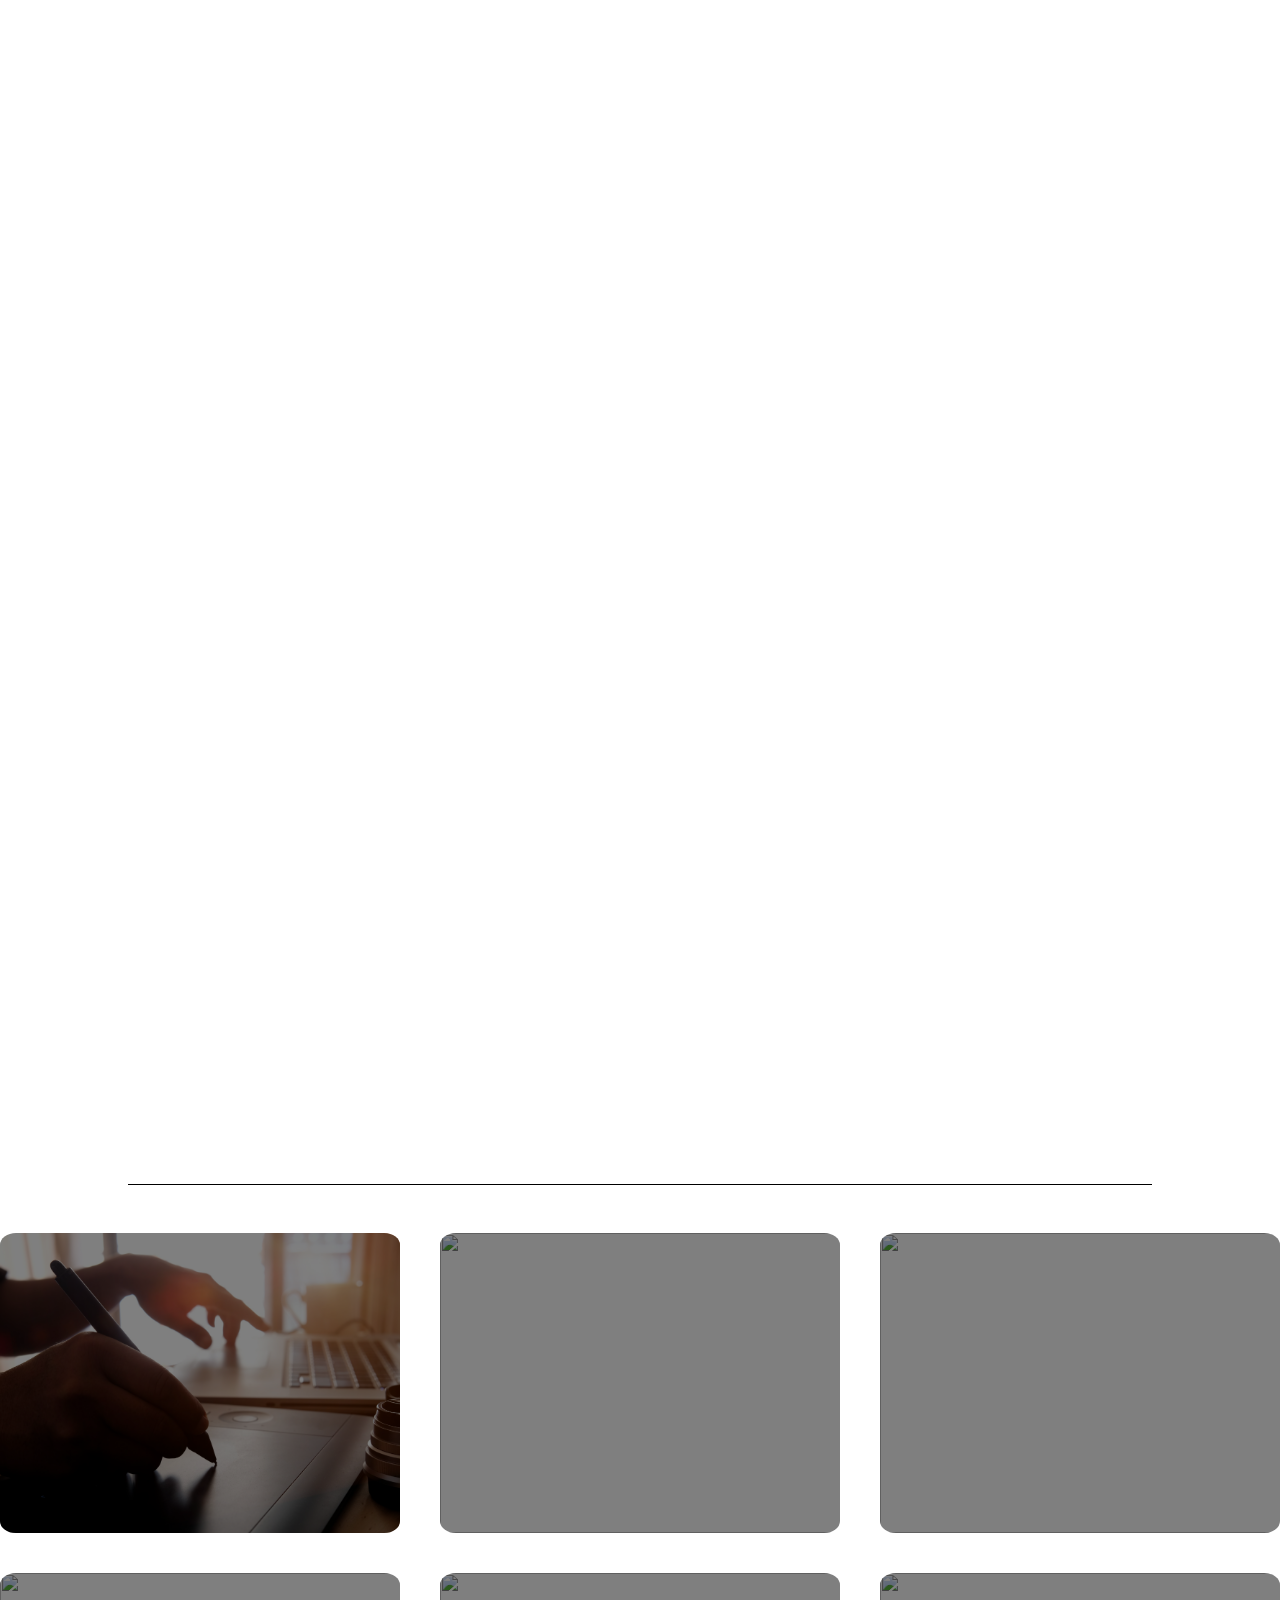
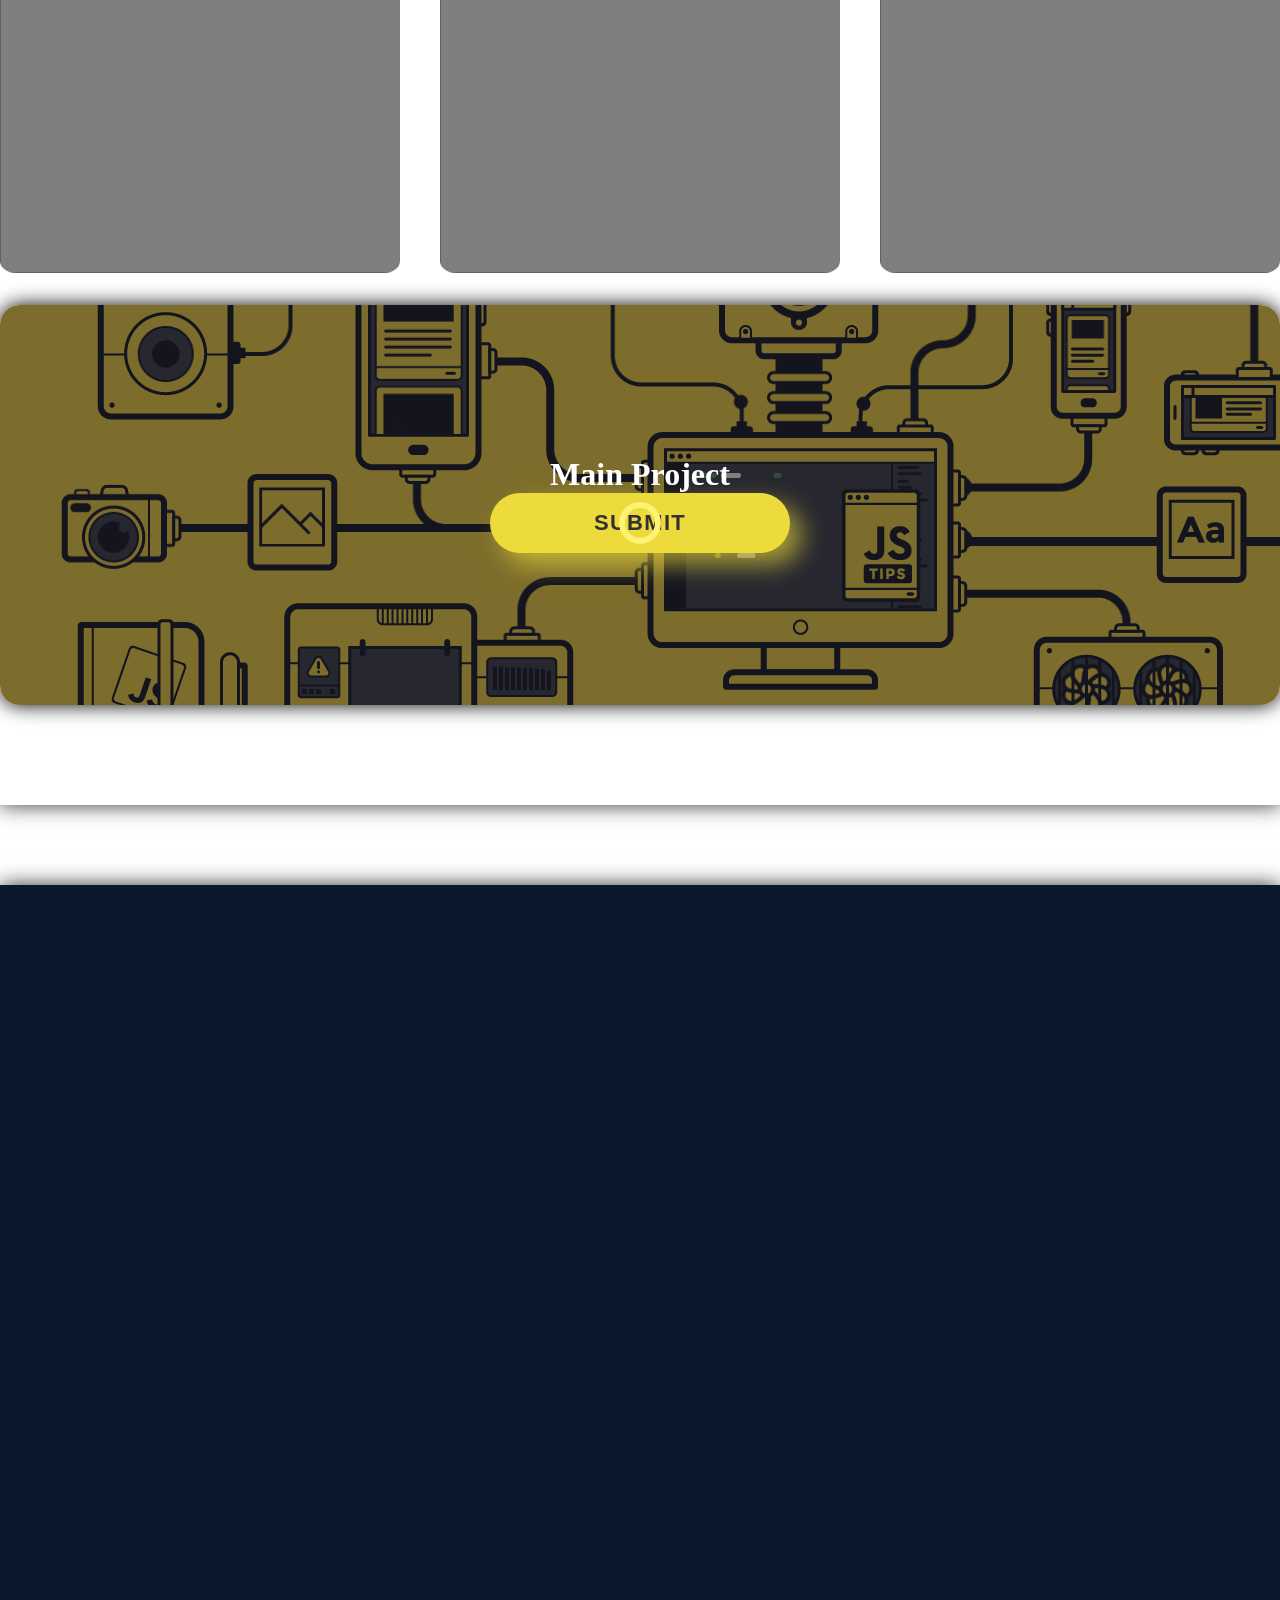
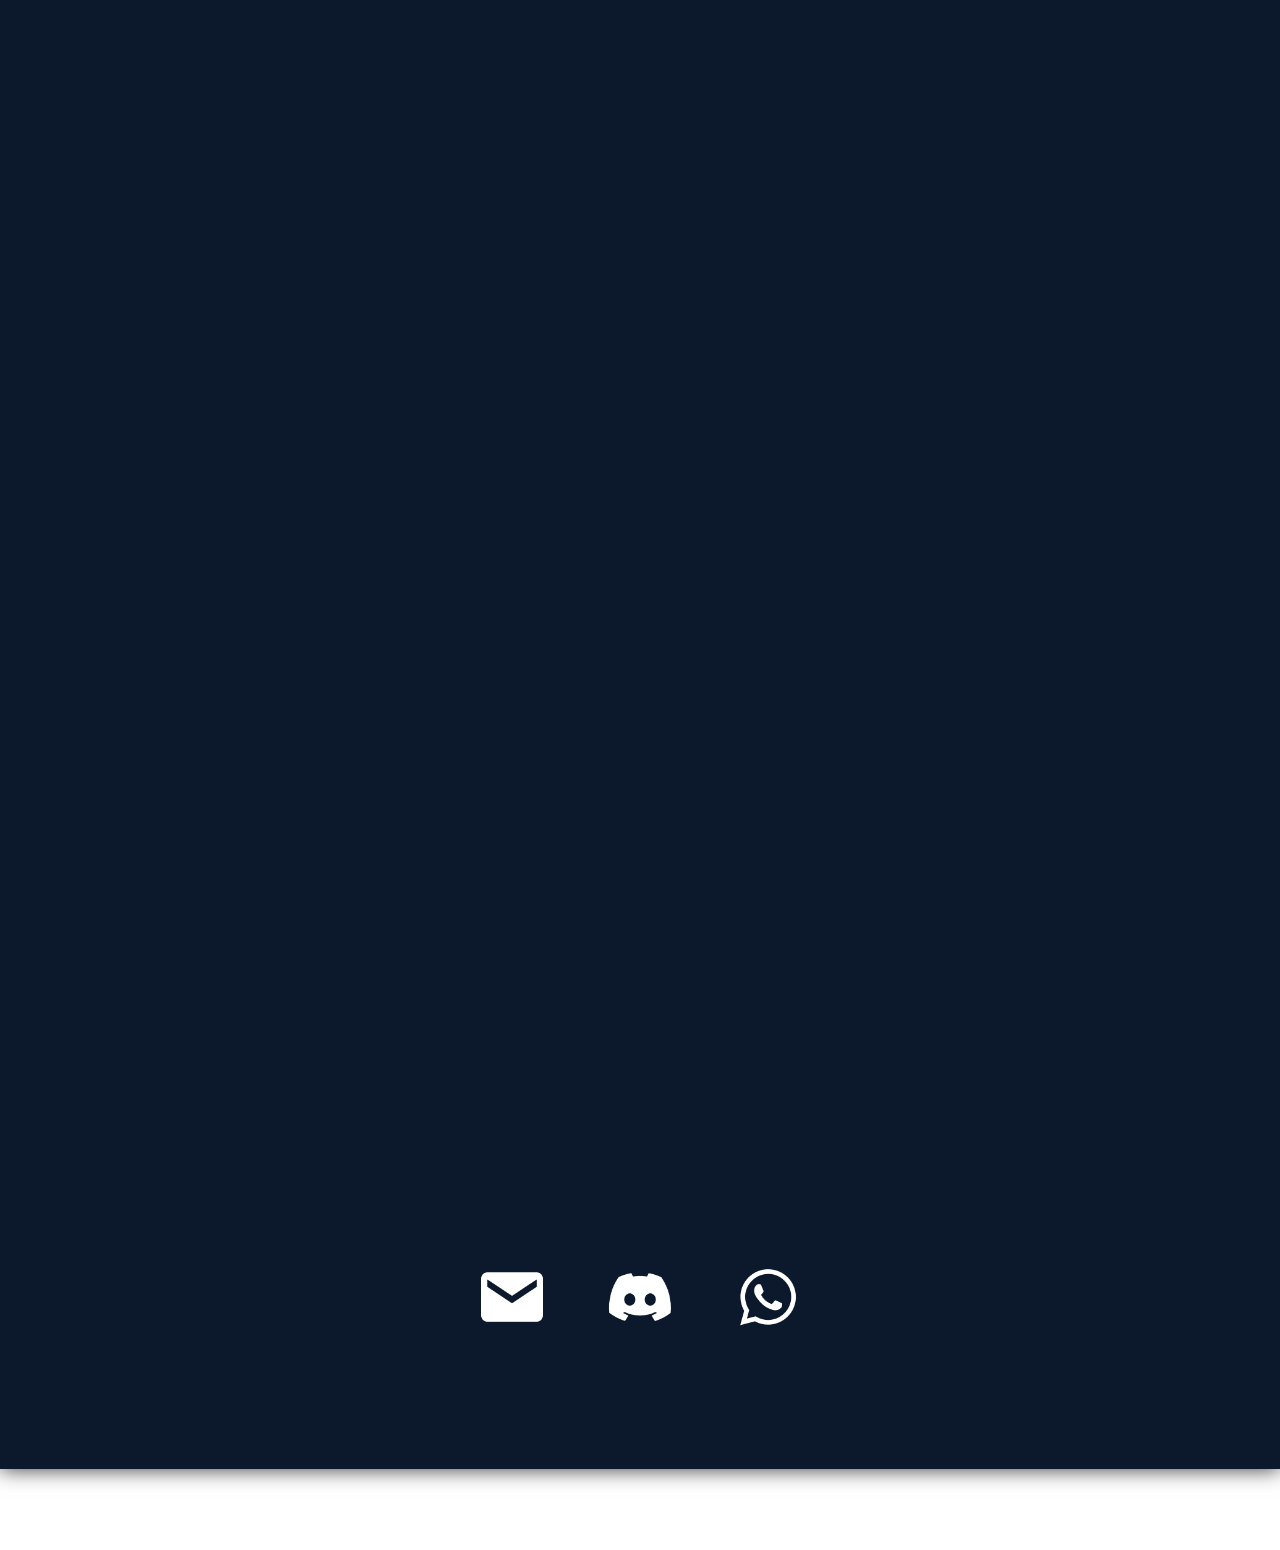
==== commit 78295a82: "2024-03-26 Update informations in Portfolio" ====
--- a/index.html
+++ b/index.html
@@ -43,7 +43,6 @@
       </div>
     
       <div id="saucer"></div>
-    
       <div id="shadow"></div>
     </div>
     </div>
@@ -84,7 +83,7 @@
           <span class="word"></span><span class="cursor"></span>
         </div>
         <h1>Hi I'm Developer FullStack</h1>
-        <p>If you are searching for jobs with JAVASCRIPT/NOTEJS/SQL/PHP/C#,
+        <p>If you are searching for jobs with JAVASCRIPT/NOTEJS/C#/.NET,
         you've come to the right place.
         Feel free to explore the portfolio and contact us if you are interested.
         </p>
@@ -93,14 +92,14 @@
       <div class="col">
         <div class="ourteamcontainer">
             <div class="card-teste">
-              <img class="main-image"src="https://10xlearning.in/animations/astronaut.gif" alt="">
+              <img class="main-image"src="https://aerospike.com/wp-content/uploads/2023/11/rocket-clouds-animated-optimized.gif" alt="">
             </div>
         </div>
       </div>
       <div class="col social-midias">
         <div class="d-flex">
           <a href="https://www.instagram.com/jean_pasq/"><img class="custom-nav-social-midias" src="images_logos/instagram.png" width="80em" height="80em" alt=""></a>
-          <a class="testeeeee" href="https://www.linkedin.com/in/jean-pasquini-93307627b/"><img class="custom-nav-social-midias" src="images_logos/linkedin.png" width="80em" height="80em" alt=""></a>
+          <a href="https://www.linkedin.com/in/jean-pasquini-93307627b/"><img class="custom-nav-social-midias" src="images_logos/linkedin.png" width="80em" height="80em" alt=""></a>
           <a href="https://github.com/JeanPasquini"><img class="custom-nav-social-midias" src="images_logos/github-mark/github-mark-white.png" width="80em" height="80em" alt=""></a>
         </div>
       </div>
@@ -131,12 +130,13 @@
             <h1>Hi I'm Jean Pasquini</h1>
             <p>I'm 19 years old and live from Brazil</p>
             <h2>Training:</h2> <br>
-            <p>- Information Technology <br>  
-            - 3/6 Technology for Internet Systems </p>
+            <p>- 3/8 Computer Engineering <br>
+               - Information Technology   
+            </p>
             <h2>How I got into tech:</h2> <br> 
-            <p>I always liked to involve with the technology so I decided to deepen in programming, but my love started when I was a little child
-            , since childhood I played many electronic games and I always wanted to be the best, that is, my life started with a competition that will never end.
-            I always seek to improve my knowledge to satisfy my clients, therefore I am always studying, in the moment at the Federal Institute of Education, Science and Technology of São Paulo (IFSP)
+            <p>"I've always been drawn to technology, which led me to pursue a deeper understanding of programming. My passion for this field dates back to my childhood, where I found joy in playing electronic games and striving to excel. This competitive spirit has been ingrained in me from an early age, fueling my continuous quest for improvement. <br><br>
+
+              Driven by a desire to satisfy my clients, I am committed to constantly enhancing my knowledge. Currently, I am pursuing my studies at Unipinhal College."
             </p>
           </div>
         </div>
@@ -167,15 +167,19 @@
               </li>
               <li>
                 <div>
-                  <h2>Etec - Information Technology (2022 - 2023)</h2>I delved deeper into the technology field, specializing in programming and gaining basic hardware knowledge. I didn't complete the course as I enrolled in college in 2023 at IFSP - Federal Institute of São Paulo in Brazil.
-                </div>
-              </li>
-              <li>
-                <div>
                   <h2>PaliniAlves - IT (2023...)</h2>My first opportunity in the area I aspire to work in, developing projects that assist and oversee the company's administration, as well as providing support for potential technical issues. Developing in .Net / C# / SQL.
                 </div>
               </li>
-           
+              <li>
+                <div>
+                  <h2>Computer Engineering (2023 - 2026)</h2>Studying Computer Engineering at Unipinhal College. Seeking my first role or internship in software engineering to apply newfound skills. 
+                </div>
+              </li>
+              <li>
+                <div>
+                  <h2>Udemy Courses (2024)</h2>In light of the competitive market, I've prioritized investing in my education through Udemy Academy. Courses completed include: Development in C#, .NET, Node.js, Express, and Database Management with MongoDB and SQL 
+                </div>
+              </li>
             </ul>
           
           </section>
@@ -303,15 +307,12 @@
           </div>
           <div class="col image-container fade-in">
             <img class="img_icones" src="[data-uri]"/>
-            <h1>Web Designer</h1>
-            <p>At Pasquini's Dev, I believe that the heart of any successful online presence lies in captivating design, seamless user experiences, and innovative solutions.
-            With a passion for creativity and an unwavering commitment to excellence.</p>
-            <button class="link-custom" data-bs-toggle="collapse" data-bs-target="#webdesigner">Read More</button>
-            <div id="webdesigner" class="collapse">
+            <h1>Software Development</h1>
+            <p>I offer specialized custom software development services to meet a variety of needs across different industries. Leveraging advanced technologies such as C#/.NET and JavaScript/Node.js.</p>
+            <button class="link-custom" data-bs-toggle="collapse" data-bs-target="#softwareDevelop">Read More</button>
+            <div id="softwareDevelop" class="collapse">
               <br>
-              Visual Design: layouts, color schemes, typography, and graphics that enhance the overall look of the website.
-              <br><br>
-              Responsive Design: Adapt and function well on various screen sizes, including desktops, tablets, and smartphones.
+              From building web and mobile applications to designing complex enterprise systems, I am committed to delivering robust and efficient software solutions that drive my clients' success.
             </div>
           </div>
           <div class="col image-container fade-in">
@@ -360,7 +361,7 @@
           </div>
           <div class="col col-portfolio image-container-porfolio"><img src="https://alpinista.com.br/wp-content/uploads/banco-de-dados.jpg" alt="">
             <div class="overlay">
-              <h1>Database SQL | PHP </h1>
+              <h1>Database SQL | MongoDB </h1>
               <p>Make any type of Database, relation with data for your software or website. The link below will forward it to them</p>
               <a href="https://github.com/JeanPasquini"><img src="../images/icone_link.png" alt="Imagem"></a>
             </div>
@@ -389,11 +390,11 @@
         </div>
         <div class="container main-portfolio">
           <div class="image-container-main">
-            <img src="images/game-maker.gif" alt="Imagem de Fundo">
+            <img src="images/main-project.gif" alt="Imagem de Fundo">
             <div class="overlay-main">
               <div class="wrap">
                 <h1>Main Project</h1>
-                <a href="https://github.com/JeanPasquini/game_2D_project"><button class="button">Submit</button></a>
+                <a href="https://github.com/JeanPasquini/app_gymManager"><button class="button">Submit</button></a>
               </div>
             </div>
           </div>
